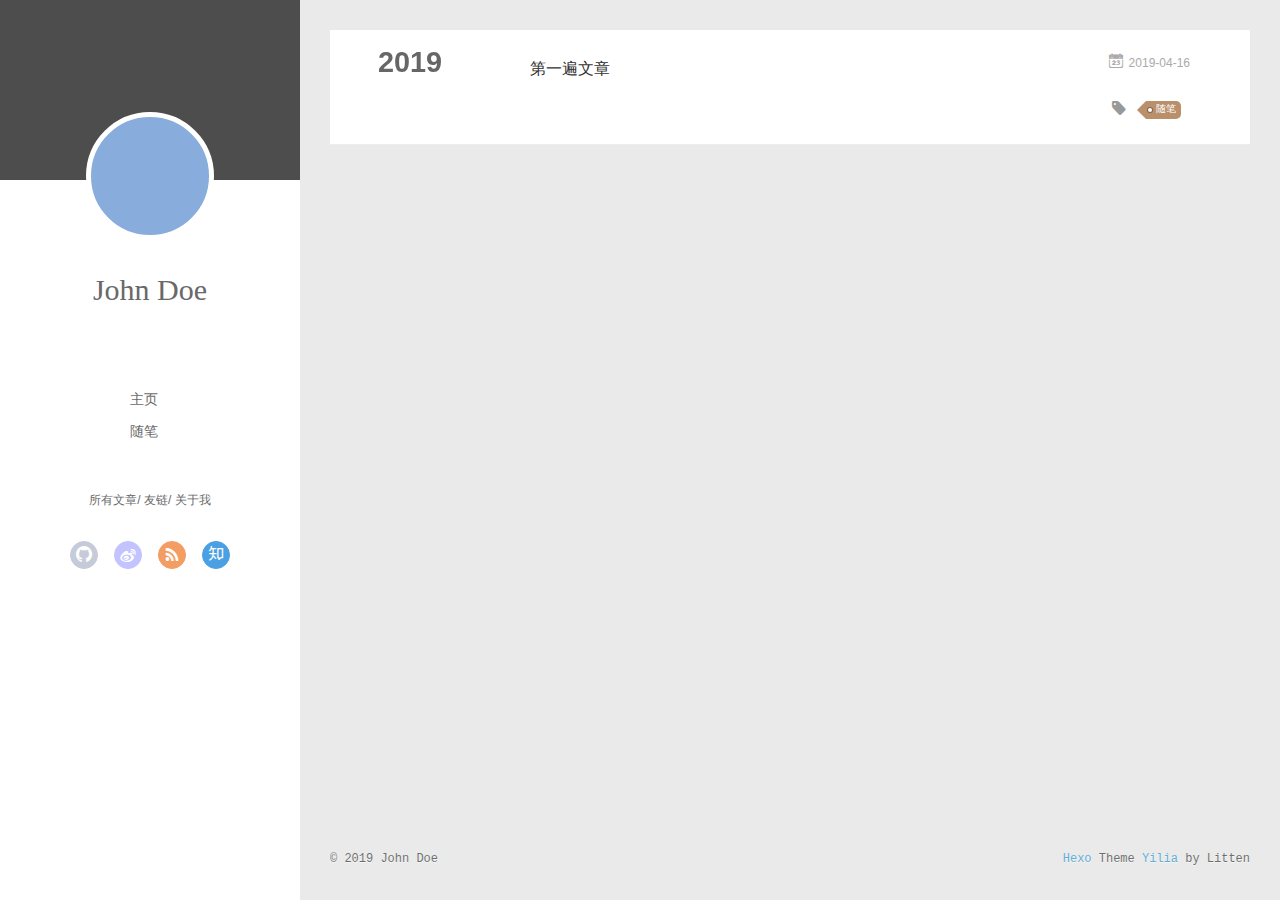
==== archives/index.html @ c3cbdb1a "Site updated: 2019-04-16 20:23:17" ====
<!DOCTYPE html>
<html>
<head><meta name="generator" content="Hexo 3.8.0">
  <meta charset="utf-8">
  
  <meta name="renderer" content="webkit">
  <meta http-equiv="X-UA-Compatible" content="IE=edge">
  <link rel="dns-prefetch" href="http://yoursite.com">
  <title>Archives | Hexo</title>
  <meta name="viewport" content="width=device-width, initial-scale=1, maximum-scale=1">
  <meta property="og:type" content="website">
<meta property="og:title" content="Hexo">
<meta property="og:url" content="http://yoursite.com/archives/index.html">
<meta property="og:site_name" content="Hexo">
<meta property="og:locale" content="default">
<meta name="twitter:card" content="summary">
<meta name="twitter:title" content="Hexo">
  
    <link rel="alternative" href="/atom.xml" title="Hexo" type="application/atom+xml">
  
  
    <link rel="icon" href="/favicon.png">
  
  <link rel="stylesheet" type="text/css" href="/./main.0cf68a.css">
  <style type="text/css">
  
    #container.show {
      background: linear-gradient(200deg,#a0cfe4,#e8c37e);
    }
  </style>
  

  

</head>
</html>
<body>
  <div id="container" q-class="show:isCtnShow">
    <canvas id="anm-canvas" class="anm-canvas"></canvas>
    <div class="left-col" q-class="show:isShow">
      
<div class="overlay" style="background: #4d4d4d"></div>
<div class="intrude-less">
	<header id="header" class="inner">
		<a href="/" class="profilepic">
			<img src class="js-avatar">
		</a>
		<hgroup>
		  <h1 class="header-author"><a href="/">John Doe</a></h1>
		</hgroup>
		

		<nav class="header-menu">
			<ul>
			
				<li><a href="/">主页</a></li>
	        
				<li><a href="/tags/随笔/">随笔</a></li>
	        
			</ul>
		</nav>
		<nav class="header-smart-menu">
    		
    			
    			<a q-on="click: openSlider(e, 'innerArchive')" href="javascript:void(0)">所有文章</a>
    			
            
    			
    			<a q-on="click: openSlider(e, 'friends')" href="javascript:void(0)">友链</a>
    			
            
    			
    			<a q-on="click: openSlider(e, 'aboutme')" href="javascript:void(0)">关于我</a>
    			
            
		</nav>
		<nav class="header-nav">
			<div class="social">
				
					<a class="github" target="_blank" href="#" title="github"><i class="icon-github"></i></a>
		        
					<a class="weibo" target="_blank" href="#" title="weibo"><i class="icon-weibo"></i></a>
		        
					<a class="rss" target="_blank" href="#" title="rss"><i class="icon-rss"></i></a>
		        
					<a class="zhihu" target="_blank" href="#" title="zhihu"><i class="icon-zhihu"></i></a>
		        
			</div>
		</nav>
	</header>		
</div>

    </div>
    <div class="mid-col" q-class="show:isShow,hide:isShow|isFalse">
      
<nav id="mobile-nav">
  	<div class="overlay js-overlay" style="background: #4d4d4d"></div>
	<div class="btnctn js-mobile-btnctn">
  		<div class="slider-trigger list" q-on="click: openSlider(e)"><i class="icon icon-sort"></i></div>
	</div>
	<div class="intrude-less">
		<header id="header" class="inner">
			<div class="profilepic">
				<img src class="js-avatar">
			</div>
			<hgroup>
			  <h1 class="header-author js-header-author">John Doe</h1>
			</hgroup>
			
			
			
				
			
				
			
			
			
			<nav class="header-nav">
				<div class="social">
					
						<a class="github" target="_blank" href="#" title="github"><i class="icon-github"></i></a>
			        
						<a class="weibo" target="_blank" href="#" title="weibo"><i class="icon-weibo"></i></a>
			        
						<a class="rss" target="_blank" href="#" title="rss"><i class="icon-rss"></i></a>
			        
						<a class="zhihu" target="_blank" href="#" title="zhihu"><i class="icon-zhihu"></i></a>
			        
				</div>
			</nav>

			<nav class="header-menu js-header-menu">
				<ul style="width: 50%">
				
				
					<li style="width: 50%"><a href="/">主页</a></li>
		        
					<li style="width: 50%"><a href="/tags/随笔/">随笔</a></li>
		        
				</ul>
			</nav>
		</header>				
	</div>
	<div class="mobile-mask" style="display:none" q-show="isShow"></div>
</nav>

      <div id="wrapper" class="body-wrap">
        <div class="menu-l">
          <div class="canvas-wrap">
            <canvas data-colors="#eaeaea" data-sectionHeight="100" data-contentId="js-content" id="myCanvas1" class="anm-canvas"></canvas>
          </div>
          <div id="js-content" class="content-ll">
            
  
  
    
    
      
      
      <section class="archives-wrap">
        <div class="archive-year-wrap">
          <a href="/archives/2019" class="archive-year">2019</a>
        </div>
        <div class="archives">
    
    <article class="archive-article archive-type-post">
  <div class="archive-article-inner">
    <header class="archive-article-header">
      	<div class="article-meta">
	      	<a href="/2019/04/16/第一遍文章/" class="archive-article-date">
  	<time datetime="2019-04-16T12:22:31.000Z" itemprop="datePublished"><i class="icon-calendar icon"></i>2019-04-16</time>
</a>
        </div>
    	 
  
    <h1 itemprop="name">
      <a class="archive-article-title" href="/2019/04/16/第一遍文章/">第一遍文章</a>
    </h1>
  

        <div class="article-info info-on-right">
          
	<div class="article-tag tagcloud">
		<i class="icon-price-tags icon"></i>
		<ul class="article-tag-list">
			 
        		<li class="article-tag-list-item">
        			<a href="javascript:void(0)" class="js-tag article-tag-list-link color3">随笔</a>
        		</li>
      		
		</ul>
	</div>

          

        </div>
        <div class="clearfix"></div>
    </header>
  </div>
</article>
  
  
    </div></section>
  

    


          </div>
        </div>
      </div>
      <footer id="footer">
  <div class="outer">
    <div id="footer-info">
    	<div class="footer-left">
    		&copy; 2019 John Doe
    	</div>
      	<div class="footer-right">
      		<a href="http://hexo.io/" target="_blank">Hexo</a>  Theme <a href="https://github.com/litten/hexo-theme-yilia" target="_blank">Yilia</a> by Litten
      	</div>
    </div>
  </div>
</footer>
    </div>
    <script>
	var yiliaConfig = {
		mathjax: false,
		isHome: false,
		isPost: false,
		isArchive: true,
		isTag: false,
		isCategory: false,
		open_in_new: false,
		toc_hide_index: true,
		root: "/",
		innerArchive: true,
		showTags: false
	}
</script>

<script>!function(t){function n(e){if(r[e])return r[e].exports;var i=r[e]={exports:{},id:e,loaded:!1};return t[e].call(i.exports,i,i.exports,n),i.loaded=!0,i.exports}var r={};n.m=t,n.c=r,n.p="./",n(0)}([function(t,n,r){r(195),t.exports=r(191)},function(t,n,r){var e=r(3),i=r(52),o=r(27),u=r(28),c=r(53),f="prototype",a=function(t,n,r){var s,l,h,v,p=t&a.F,d=t&a.G,y=t&a.S,g=t&a.P,b=t&a.B,m=d?e:y?e[n]||(e[n]={}):(e[n]||{})[f],x=d?i:i[n]||(i[n]={}),w=x[f]||(x[f]={});d&&(r=n);for(s in r)l=!p&&m&&void 0!==m[s],h=(l?m:r)[s],v=b&&l?c(h,e):g&&"function"==typeof h?c(Function.call,h):h,m&&u(m,s,h,t&a.U),x[s]!=h&&o(x,s,v),g&&w[s]!=h&&(w[s]=h)};e.core=i,a.F=1,a.G=2,a.S=4,a.P=8,a.B=16,a.W=32,a.U=64,a.R=128,t.exports=a},function(t,n,r){var e=r(6);t.exports=function(t){if(!e(t))throw TypeError(t+" is not an object!");return t}},function(t,n){var r=t.exports="undefined"!=typeof window&&window.Math==Math?window:"undefined"!=typeof self&&self.Math==Math?self:Function("return this")();"number"==typeof __g&&(__g=r)},function(t,n){t.exports=function(t){try{return!!t()}catch(t){return!0}}},function(t,n){var r=t.exports="undefined"!=typeof window&&window.Math==Math?window:"undefined"!=typeof self&&self.Math==Math?self:Function("return this")();"number"==typeof __g&&(__g=r)},function(t,n){t.exports=function(t){return"object"==typeof t?null!==t:"function"==typeof t}},function(t,n,r){var e=r(126)("wks"),i=r(76),o=r(3).Symbol,u="function"==typeof o;(t.exports=function(t){return e[t]||(e[t]=u&&o[t]||(u?o:i)("Symbol."+t))}).store=e},function(t,n){var r={}.hasOwnProperty;t.exports=function(t,n){return r.call(t,n)}},function(t,n,r){var e=r(94),i=r(33);t.exports=function(t){return e(i(t))}},function(t,n,r){t.exports=!r(4)(function(){return 7!=Object.defineProperty({},"a",{get:function(){return 7}}).a})},function(t,n,r){var e=r(2),i=r(167),o=r(50),u=Object.defineProperty;n.f=r(10)?Object.defineProperty:function(t,n,r){if(e(t),n=o(n,!0),e(r),i)try{return u(t,n,r)}catch(t){}if("get"in r||"set"in r)throw TypeError("Accessors not supported!");return"value"in r&&(t[n]=r.value),t}},function(t,n,r){t.exports=!r(18)(function(){return 7!=Object.defineProperty({},"a",{get:function(){return 7}}).a})},function(t,n,r){var e=r(14),i=r(22);t.exports=r(12)?function(t,n,r){return e.f(t,n,i(1,r))}:function(t,n,r){return t[n]=r,t}},function(t,n,r){var e=r(20),i=r(58),o=r(42),u=Object.defineProperty;n.f=r(12)?Object.defineProperty:function(t,n,r){if(e(t),n=o(n,!0),e(r),i)try{return u(t,n,r)}catch(t){}if("get"in r||"set"in r)throw TypeError("Accessors not supported!");return"value"in r&&(t[n]=r.value),t}},function(t,n,r){var e=r(40)("wks"),i=r(23),o=r(5).Symbol,u="function"==typeof o;(t.exports=function(t){return e[t]||(e[t]=u&&o[t]||(u?o:i)("Symbol."+t))}).store=e},function(t,n,r){var e=r(67),i=Math.min;t.exports=function(t){return t>0?i(e(t),9007199254740991):0}},function(t,n,r){var e=r(46);t.exports=function(t){return Object(e(t))}},function(t,n){t.exports=function(t){try{return!!t()}catch(t){return!0}}},function(t,n,r){var e=r(63),i=r(34);t.exports=Object.keys||function(t){return e(t,i)}},function(t,n,r){var e=r(21);t.exports=function(t){if(!e(t))throw TypeError(t+" is not an object!");return t}},function(t,n){t.exports=function(t){return"object"==typeof t?null!==t:"function"==typeof t}},function(t,n){t.exports=function(t,n){return{enumerable:!(1&t),configurable:!(2&t),writable:!(4&t),value:n}}},function(t,n){var r=0,e=Math.random();t.exports=function(t){return"Symbol(".concat(void 0===t?"":t,")_",(++r+e).toString(36))}},function(t,n){var r={}.hasOwnProperty;t.exports=function(t,n){return r.call(t,n)}},function(t,n){var r=t.exports={version:"2.4.0"};"number"==typeof __e&&(__e=r)},function(t,n){t.exports=function(t){if("function"!=typeof t)throw TypeError(t+" is not a function!");return t}},function(t,n,r){var e=r(11),i=r(66);t.exports=r(10)?function(t,n,r){return e.f(t,n,i(1,r))}:function(t,n,r){return t[n]=r,t}},function(t,n,r){var e=r(3),i=r(27),o=r(24),u=r(76)("src"),c="toString",f=Function[c],a=(""+f).split(c);r(52).inspectSource=function(t){return f.call(t)},(t.exports=function(t,n,r,c){var f="function"==typeof r;f&&(o(r,"name")||i(r,"name",n)),t[n]!==r&&(f&&(o(r,u)||i(r,u,t[n]?""+t[n]:a.join(String(n)))),t===e?t[n]=r:c?t[n]?t[n]=r:i(t,n,r):(delete t[n],i(t,n,r)))})(Function.prototype,c,function(){return"function"==typeof this&&this[u]||f.call(this)})},function(t,n,r){var e=r(1),i=r(4),o=r(46),u=function(t,n,r,e){var i=String(o(t)),u="<"+n;return""!==r&&(u+=" "+r+'="'+String(e).replace(/"/g,"&quot;")+'"'),u+">"+i+"</"+n+">"};t.exports=function(t,n){var r={};r[t]=n(u),e(e.P+e.F*i(function(){var n=""[t]('"');return n!==n.toLowerCase()||n.split('"').length>3}),"String",r)}},function(t,n,r){var e=r(115),i=r(46);t.exports=function(t){return e(i(t))}},function(t,n,r){var e=r(116),i=r(66),o=r(30),u=r(50),c=r(24),f=r(167),a=Object.getOwnPropertyDescriptor;n.f=r(10)?a:function(t,n){if(t=o(t),n=u(n,!0),f)try{return a(t,n)}catch(t){}if(c(t,n))return i(!e.f.call(t,n),t[n])}},function(t,n,r){var e=r(24),i=r(17),o=r(145)("IE_PROTO"),u=Object.prototype;t.exports=Object.getPrototypeOf||function(t){return t=i(t),e(t,o)?t[o]:"function"==typeof t.constructor&&t instanceof t.constructor?t.constructor.prototype:t instanceof Object?u:null}},function(t,n){t.exports=function(t){if(void 0==t)throw TypeError("Can't call method on  "+t);return t}},function(t,n){t.exports="constructor,hasOwnProperty,isPrototypeOf,propertyIsEnumerable,toLocaleString,toString,valueOf".split(",")},function(t,n){t.exports={}},function(t,n){t.exports=!0},function(t,n){n.f={}.propertyIsEnumerable},function(t,n,r){var e=r(14).f,i=r(8),o=r(15)("toStringTag");t.exports=function(t,n,r){t&&!i(t=r?t:t.prototype,o)&&e(t,o,{configurable:!0,value:n})}},function(t,n,r){var e=r(40)("keys"),i=r(23);t.exports=function(t){return e[t]||(e[t]=i(t))}},function(t,n,r){var e=r(5),i="__core-js_shared__",o=e[i]||(e[i]={});t.exports=function(t){return o[t]||(o[t]={})}},function(t,n){var r=Math.ceil,e=Math.floor;t.exports=function(t){return isNaN(t=+t)?0:(t>0?e:r)(t)}},function(t,n,r){var e=r(21);t.exports=function(t,n){if(!e(t))return t;var r,i;if(n&&"function"==typeof(r=t.toString)&&!e(i=r.call(t)))return i;if("function"==typeof(r=t.valueOf)&&!e(i=r.call(t)))return i;if(!n&&"function"==typeof(r=t.toString)&&!e(i=r.call(t)))return i;throw TypeError("Can't convert object to primitive value")}},function(t,n,r){var e=r(5),i=r(25),o=r(36),u=r(44),c=r(14).f;t.exports=function(t){var n=i.Symbol||(i.Symbol=o?{}:e.Symbol||{});"_"==t.charAt(0)||t in n||c(n,t,{value:u.f(t)})}},function(t,n,r){n.f=r(15)},function(t,n){var r={}.toString;t.exports=function(t){return r.call(t).slice(8,-1)}},function(t,n){t.exports=function(t){if(void 0==t)throw TypeError("Can't call method on  "+t);return t}},function(t,n,r){var e=r(4);t.exports=function(t,n){return!!t&&e(function(){n?t.call(null,function(){},1):t.call(null)})}},function(t,n,r){var e=r(53),i=r(115),o=r(17),u=r(16),c=r(203);t.exports=function(t,n){var r=1==t,f=2==t,a=3==t,s=4==t,l=6==t,h=5==t||l,v=n||c;return function(n,c,p){for(var d,y,g=o(n),b=i(g),m=e(c,p,3),x=u(b.length),w=0,S=r?v(n,x):f?v(n,0):void 0;x>w;w++)if((h||w in b)&&(d=b[w],y=m(d,w,g),t))if(r)S[w]=y;else if(y)switch(t){case 3:return!0;case 5:return d;case 6:return w;case 2:S.push(d)}else if(s)return!1;return l?-1:a||s?s:S}}},function(t,n,r){var e=r(1),i=r(52),o=r(4);t.exports=function(t,n){var r=(i.Object||{})[t]||Object[t],u={};u[t]=n(r),e(e.S+e.F*o(function(){r(1)}),"Object",u)}},function(t,n,r){var e=r(6);t.exports=function(t,n){if(!e(t))return t;var r,i;if(n&&"function"==typeof(r=t.toString)&&!e(i=r.call(t)))return i;if("function"==typeof(r=t.valueOf)&&!e(i=r.call(t)))return i;if(!n&&"function"==typeof(r=t.toString)&&!e(i=r.call(t)))return i;throw TypeError("Can't convert object to primitive value")}},function(t,n,r){var e=r(5),i=r(25),o=r(91),u=r(13),c="prototype",f=function(t,n,r){var a,s,l,h=t&f.F,v=t&f.G,p=t&f.S,d=t&f.P,y=t&f.B,g=t&f.W,b=v?i:i[n]||(i[n]={}),m=b[c],x=v?e:p?e[n]:(e[n]||{})[c];v&&(r=n);for(a in r)(s=!h&&x&&void 0!==x[a])&&a in b||(l=s?x[a]:r[a],b[a]=v&&"function"!=typeof x[a]?r[a]:y&&s?o(l,e):g&&x[a]==l?function(t){var n=function(n,r,e){if(this instanceof t){switch(arguments.length){case 0:return new t;case 1:return new t(n);case 2:return new t(n,r)}return new t(n,r,e)}return t.apply(this,arguments)};return n[c]=t[c],n}(l):d&&"function"==typeof l?o(Function.call,l):l,d&&((b.virtual||(b.virtual={}))[a]=l,t&f.R&&m&&!m[a]&&u(m,a,l)))};f.F=1,f.G=2,f.S=4,f.P=8,f.B=16,f.W=32,f.U=64,f.R=128,t.exports=f},function(t,n){var r=t.exports={version:"2.4.0"};"number"==typeof __e&&(__e=r)},function(t,n,r){var e=r(26);t.exports=function(t,n,r){if(e(t),void 0===n)return t;switch(r){case 1:return function(r){return t.call(n,r)};case 2:return function(r,e){return t.call(n,r,e)};case 3:return function(r,e,i){return t.call(n,r,e,i)}}return function(){return t.apply(n,arguments)}}},function(t,n,r){var e=r(183),i=r(1),o=r(126)("metadata"),u=o.store||(o.store=new(r(186))),c=function(t,n,r){var i=u.get(t);if(!i){if(!r)return;u.set(t,i=new e)}var o=i.get(n);if(!o){if(!r)return;i.set(n,o=new e)}return o},f=function(t,n,r){var e=c(n,r,!1);return void 0!==e&&e.has(t)},a=function(t,n,r){var e=c(n,r,!1);return void 0===e?void 0:e.get(t)},s=function(t,n,r,e){c(r,e,!0).set(t,n)},l=function(t,n){var r=c(t,n,!1),e=[];return r&&r.forEach(function(t,n){e.push(n)}),e},h=function(t){return void 0===t||"symbol"==typeof t?t:String(t)},v=function(t){i(i.S,"Reflect",t)};t.exports={store:u,map:c,has:f,get:a,set:s,keys:l,key:h,exp:v}},function(t,n,r){"use strict";if(r(10)){var e=r(69),i=r(3),o=r(4),u=r(1),c=r(127),f=r(152),a=r(53),s=r(68),l=r(66),h=r(27),v=r(73),p=r(67),d=r(16),y=r(75),g=r(50),b=r(24),m=r(180),x=r(114),w=r(6),S=r(17),_=r(137),O=r(70),E=r(32),P=r(71).f,j=r(154),F=r(76),M=r(7),A=r(48),N=r(117),T=r(146),I=r(155),k=r(80),L=r(123),R=r(74),C=r(130),D=r(160),U=r(11),W=r(31),G=U.f,B=W.f,V=i.RangeError,z=i.TypeError,q=i.Uint8Array,K="ArrayBuffer",J="Shared"+K,Y="BYTES_PER_ELEMENT",H="prototype",$=Array[H],X=f.ArrayBuffer,Q=f.DataView,Z=A(0),tt=A(2),nt=A(3),rt=A(4),et=A(5),it=A(6),ot=N(!0),ut=N(!1),ct=I.values,ft=I.keys,at=I.entries,st=$.lastIndexOf,lt=$.reduce,ht=$.reduceRight,vt=$.join,pt=$.sort,dt=$.slice,yt=$.toString,gt=$.toLocaleString,bt=M("iterator"),mt=M("toStringTag"),xt=F("typed_constructor"),wt=F("def_constructor"),St=c.CONSTR,_t=c.TYPED,Ot=c.VIEW,Et="Wrong length!",Pt=A(1,function(t,n){return Tt(T(t,t[wt]),n)}),jt=o(function(){return 1===new q(new Uint16Array([1]).buffer)[0]}),Ft=!!q&&!!q[H].set&&o(function(){new q(1).set({})}),Mt=function(t,n){if(void 0===t)throw z(Et);var r=+t,e=d(t);if(n&&!m(r,e))throw V(Et);return e},At=function(t,n){var r=p(t);if(r<0||r%n)throw V("Wrong offset!");return r},Nt=function(t){if(w(t)&&_t in t)return t;throw z(t+" is not a typed array!")},Tt=function(t,n){if(!(w(t)&&xt in t))throw z("It is not a typed array constructor!");return new t(n)},It=function(t,n){return kt(T(t,t[wt]),n)},kt=function(t,n){for(var r=0,e=n.length,i=Tt(t,e);e>r;)i[r]=n[r++];return i},Lt=function(t,n,r){G(t,n,{get:function(){return this._d[r]}})},Rt=function(t){var n,r,e,i,o,u,c=S(t),f=arguments.length,s=f>1?arguments[1]:void 0,l=void 0!==s,h=j(c);if(void 0!=h&&!_(h)){for(u=h.call(c),e=[],n=0;!(o=u.next()).done;n++)e.push(o.value);c=e}for(l&&f>2&&(s=a(s,arguments[2],2)),n=0,r=d(c.length),i=Tt(this,r);r>n;n++)i[n]=l?s(c[n],n):c[n];return i},Ct=function(){for(var t=0,n=arguments.length,r=Tt(this,n);n>t;)r[t]=arguments[t++];return r},Dt=!!q&&o(function(){gt.call(new q(1))}),Ut=function(){return gt.apply(Dt?dt.call(Nt(this)):Nt(this),arguments)},Wt={copyWithin:function(t,n){return D.call(Nt(this),t,n,arguments.length>2?arguments[2]:void 0)},every:function(t){return rt(Nt(this),t,arguments.length>1?arguments[1]:void 0)},fill:function(t){return C.apply(Nt(this),arguments)},filter:function(t){return It(this,tt(Nt(this),t,arguments.length>1?arguments[1]:void 0))},find:function(t){return et(Nt(this),t,arguments.length>1?arguments[1]:void 0)},findIndex:function(t){return it(Nt(this),t,arguments.length>1?arguments[1]:void 0)},forEach:function(t){Z(Nt(this),t,arguments.length>1?arguments[1]:void 0)},indexOf:function(t){return ut(Nt(this),t,arguments.length>1?arguments[1]:void 0)},includes:function(t){return ot(Nt(this),t,arguments.length>1?arguments[1]:void 0)},join:function(t){return vt.apply(Nt(this),arguments)},lastIndexOf:function(t){return st.apply(Nt(this),arguments)},map:function(t){return Pt(Nt(this),t,arguments.length>1?arguments[1]:void 0)},reduce:function(t){return lt.apply(Nt(this),arguments)},reduceRight:function(t){return ht.apply(Nt(this),arguments)},reverse:function(){for(var t,n=this,r=Nt(n).length,e=Math.floor(r/2),i=0;i<e;)t=n[i],n[i++]=n[--r],n[r]=t;return n},some:function(t){return nt(Nt(this),t,arguments.length>1?arguments[1]:void 0)},sort:function(t){return pt.call(Nt(this),t)},subarray:function(t,n){var r=Nt(this),e=r.length,i=y(t,e);return new(T(r,r[wt]))(r.buffer,r.byteOffset+i*r.BYTES_PER_ELEMENT,d((void 0===n?e:y(n,e))-i))}},Gt=function(t,n){return It(this,dt.call(Nt(this),t,n))},Bt=function(t){Nt(this);var n=At(arguments[1],1),r=this.length,e=S(t),i=d(e.length),o=0;if(i+n>r)throw V(Et);for(;o<i;)this[n+o]=e[o++]},Vt={entries:function(){return at.call(Nt(this))},keys:function(){return ft.call(Nt(this))},values:function(){return ct.call(Nt(this))}},zt=function(t,n){return w(t)&&t[_t]&&"symbol"!=typeof n&&n in t&&String(+n)==String(n)},qt=function(t,n){return zt(t,n=g(n,!0))?l(2,t[n]):B(t,n)},Kt=function(t,n,r){return!(zt(t,n=g(n,!0))&&w(r)&&b(r,"value"))||b(r,"get")||b(r,"set")||r.configurable||b(r,"writable")&&!r.writable||b(r,"enumerable")&&!r.enumerable?G(t,n,r):(t[n]=r.value,t)};St||(W.f=qt,U.f=Kt),u(u.S+u.F*!St,"Object",{getOwnPropertyDescriptor:qt,defineProperty:Kt}),o(function(){yt.call({})})&&(yt=gt=function(){return vt.call(this)});var Jt=v({},Wt);v(Jt,Vt),h(Jt,bt,Vt.values),v(Jt,{slice:Gt,set:Bt,constructor:function(){},toString:yt,toLocaleString:Ut}),Lt(Jt,"buffer","b"),Lt(Jt,"byteOffset","o"),Lt(Jt,"byteLength","l"),Lt(Jt,"length","e"),G(Jt,mt,{get:function(){return this[_t]}}),t.exports=function(t,n,r,f){f=!!f;var a=t+(f?"Clamped":"")+"Array",l="Uint8Array"!=a,v="get"+t,p="set"+t,y=i[a],g=y||{},b=y&&E(y),m=!y||!c.ABV,S={},_=y&&y[H],j=function(t,r){var e=t._d;return e.v[v](r*n+e.o,jt)},F=function(t,r,e){var i=t._d;f&&(e=(e=Math.round(e))<0?0:e>255?255:255&e),i.v[p](r*n+i.o,e,jt)},M=function(t,n){G(t,n,{get:function(){return j(this,n)},set:function(t){return F(this,n,t)},enumerable:!0})};m?(y=r(function(t,r,e,i){s(t,y,a,"_d");var o,u,c,f,l=0,v=0;if(w(r)){if(!(r instanceof X||(f=x(r))==K||f==J))return _t in r?kt(y,r):Rt.call(y,r);o=r,v=At(e,n);var p=r.byteLength;if(void 0===i){if(p%n)throw V(Et);if((u=p-v)<0)throw V(Et)}else if((u=d(i)*n)+v>p)throw V(Et);c=u/n}else c=Mt(r,!0),u=c*n,o=new X(u);for(h(t,"_d",{b:o,o:v,l:u,e:c,v:new Q(o)});l<c;)M(t,l++)}),_=y[H]=O(Jt),h(_,"constructor",y)):L(function(t){new y(null),new y(t)},!0)||(y=r(function(t,r,e,i){s(t,y,a);var o;return w(r)?r instanceof X||(o=x(r))==K||o==J?void 0!==i?new g(r,At(e,n),i):void 0!==e?new g(r,At(e,n)):new g(r):_t in r?kt(y,r):Rt.call(y,r):new g(Mt(r,l))}),Z(b!==Function.prototype?P(g).concat(P(b)):P(g),function(t){t in y||h(y,t,g[t])}),y[H]=_,e||(_.constructor=y));var A=_[bt],N=!!A&&("values"==A.name||void 0==A.name),T=Vt.values;h(y,xt,!0),h(_,_t,a),h(_,Ot,!0),h(_,wt,y),(f?new y(1)[mt]==a:mt in _)||G(_,mt,{get:function(){return a}}),S[a]=y,u(u.G+u.W+u.F*(y!=g),S),u(u.S,a,{BYTES_PER_ELEMENT:n,from:Rt,of:Ct}),Y in _||h(_,Y,n),u(u.P,a,Wt),R(a),u(u.P+u.F*Ft,a,{set:Bt}),u(u.P+u.F*!N,a,Vt),u(u.P+u.F*(_.toString!=yt),a,{toString:yt}),u(u.P+u.F*o(function(){new y(1).slice()}),a,{slice:Gt}),u(u.P+u.F*(o(function(){return[1,2].toLocaleString()!=new y([1,2]).toLocaleString()})||!o(function(){_.toLocaleString.call([1,2])})),a,{toLocaleString:Ut}),k[a]=N?A:T,e||N||h(_,bt,T)}}else t.exports=function(){}},function(t,n){var r={}.toString;t.exports=function(t){return r.call(t).slice(8,-1)}},function(t,n,r){var e=r(21),i=r(5).document,o=e(i)&&e(i.createElement);t.exports=function(t){return o?i.createElement(t):{}}},function(t,n,r){t.exports=!r(12)&&!r(18)(function(){return 7!=Object.defineProperty(r(57)("div"),"a",{get:function(){return 7}}).a})},function(t,n,r){"use strict";var e=r(36),i=r(51),o=r(64),u=r(13),c=r(8),f=r(35),a=r(96),s=r(38),l=r(103),h=r(15)("iterator"),v=!([].keys&&"next"in[].keys()),p="keys",d="values",y=function(){return this};t.exports=function(t,n,r,g,b,m,x){a(r,n,g);var w,S,_,O=function(t){if(!v&&t in F)return F[t];switch(t){case p:case d:return function(){return new r(this,t)}}return function(){return new r(this,t)}},E=n+" Iterator",P=b==d,j=!1,F=t.prototype,M=F[h]||F["@@iterator"]||b&&F[b],A=M||O(b),N=b?P?O("entries"):A:void 0,T="Array"==n?F.entries||M:M;if(T&&(_=l(T.call(new t)))!==Object.prototype&&(s(_,E,!0),e||c(_,h)||u(_,h,y)),P&&M&&M.name!==d&&(j=!0,A=function(){return M.call(this)}),e&&!x||!v&&!j&&F[h]||u(F,h,A),f[n]=A,f[E]=y,b)if(w={values:P?A:O(d),keys:m?A:O(p),entries:N},x)for(S in w)S in F||o(F,S,w[S]);else i(i.P+i.F*(v||j),n,w);return w}},function(t,n,r){var e=r(20),i=r(100),o=r(34),u=r(39)("IE_PROTO"),c=function(){},f="prototype",a=function(){var t,n=r(57)("iframe"),e=o.length;for(n.style.display="none",r(93).appendChild(n),n.src="javascript:",t=n.contentWindow.document,t.open(),t.write("<script>document.F=Object<\/script>"),t.close(),a=t.F;e--;)delete a[f][o[e]];return a()};t.exports=Object.create||function(t,n){var r;return null!==t?(c[f]=e(t),r=new c,c[f]=null,r[u]=t):r=a(),void 0===n?r:i(r,n)}},function(t,n,r){var e=r(63),i=r(34).concat("length","prototype");n.f=Object.getOwnPropertyNames||function(t){return e(t,i)}},function(t,n){n.f=Object.getOwnPropertySymbols},function(t,n,r){var e=r(8),i=r(9),o=r(90)(!1),u=r(39)("IE_PROTO");t.exports=function(t,n){var r,c=i(t),f=0,a=[];for(r in c)r!=u&&e(c,r)&&a.push(r);for(;n.length>f;)e(c,r=n[f++])&&(~o(a,r)||a.push(r));return a}},function(t,n,r){t.exports=r(13)},function(t,n,r){var e=r(76)("meta"),i=r(6),o=r(24),u=r(11).f,c=0,f=Object.isExtensible||function(){return!0},a=!r(4)(function(){return f(Object.preventExtensions({}))}),s=function(t){u(t,e,{value:{i:"O"+ ++c,w:{}}})},l=function(t,n){if(!i(t))return"symbol"==typeof t?t:("string"==typeof t?"S":"P")+t;if(!o(t,e)){if(!f(t))return"F";if(!n)return"E";s(t)}return t[e].i},h=function(t,n){if(!o(t,e)){if(!f(t))return!0;if(!n)return!1;s(t)}return t[e].w},v=function(t){return a&&p.NEED&&f(t)&&!o(t,e)&&s(t),t},p=t.exports={KEY:e,NEED:!1,fastKey:l,getWeak:h,onFreeze:v}},function(t,n){t.exports=function(t,n){return{enumerable:!(1&t),configurable:!(2&t),writable:!(4&t),value:n}}},function(t,n){var r=Math.ceil,e=Math.floor;t.exports=function(t){return isNaN(t=+t)?0:(t>0?e:r)(t)}},function(t,n){t.exports=function(t,n,r,e){if(!(t instanceof n)||void 0!==e&&e in t)throw TypeError(r+": incorrect invocation!");return t}},function(t,n){t.exports=!1},function(t,n,r){var e=r(2),i=r(173),o=r(133),u=r(145)("IE_PROTO"),c=function(){},f="prototype",a=function(){var t,n=r(132)("iframe"),e=o.length;for(n.style.display="none",r(135).appendChild(n),n.src="javascript:",t=n.contentWindow.document,t.open(),t.write("<script>document.F=Object<\/script>"),t.close(),a=t.F;e--;)delete a[f][o[e]];return a()};t.exports=Object.create||function(t,n){var r;return null!==t?(c[f]=e(t),r=new c,c[f]=null,r[u]=t):r=a(),void 0===n?r:i(r,n)}},function(t,n,r){var e=r(175),i=r(133).concat("length","prototype");n.f=Object.getOwnPropertyNames||function(t){return e(t,i)}},function(t,n,r){var e=r(175),i=r(133);t.exports=Object.keys||function(t){return e(t,i)}},function(t,n,r){var e=r(28);t.exports=function(t,n,r){for(var i in n)e(t,i,n[i],r);return t}},function(t,n,r){"use strict";var e=r(3),i=r(11),o=r(10),u=r(7)("species");t.exports=function(t){var n=e[t];o&&n&&!n[u]&&i.f(n,u,{configurable:!0,get:function(){return this}})}},function(t,n,r){var e=r(67),i=Math.max,o=Math.min;t.exports=function(t,n){return t=e(t),t<0?i(t+n,0):o(t,n)}},function(t,n){var r=0,e=Math.random();t.exports=function(t){return"Symbol(".concat(void 0===t?"":t,")_",(++r+e).toString(36))}},function(t,n,r){var e=r(33);t.exports=function(t){return Object(e(t))}},function(t,n,r){var e=r(7)("unscopables"),i=Array.prototype;void 0==i[e]&&r(27)(i,e,{}),t.exports=function(t){i[e][t]=!0}},function(t,n,r){var e=r(53),i=r(169),o=r(137),u=r(2),c=r(16),f=r(154),a={},s={},n=t.exports=function(t,n,r,l,h){var v,p,d,y,g=h?function(){return t}:f(t),b=e(r,l,n?2:1),m=0;if("function"!=typeof g)throw TypeError(t+" is not iterable!");if(o(g)){for(v=c(t.length);v>m;m++)if((y=n?b(u(p=t[m])[0],p[1]):b(t[m]))===a||y===s)return y}else for(d=g.call(t);!(p=d.next()).done;)if((y=i(d,b,p.value,n))===a||y===s)return y};n.BREAK=a,n.RETURN=s},function(t,n){t.exports={}},function(t,n,r){var e=r(11).f,i=r(24),o=r(7)("toStringTag");t.exports=function(t,n,r){t&&!i(t=r?t:t.prototype,o)&&e(t,o,{configurable:!0,value:n})}},function(t,n,r){var e=r(1),i=r(46),o=r(4),u=r(150),c="["+u+"]",f="​",a=RegExp("^"+c+c+"*"),s=RegExp(c+c+"*$"),l=function(t,n,r){var i={},c=o(function(){return!!u[t]()||f[t]()!=f}),a=i[t]=c?n(h):u[t];r&&(i[r]=a),e(e.P+e.F*c,"String",i)},h=l.trim=function(t,n){return t=String(i(t)),1&n&&(t=t.replace(a,"")),2&n&&(t=t.replace(s,"")),t};t.exports=l},function(t,n,r){t.exports={default:r(86),__esModule:!0}},function(t,n,r){t.exports={default:r(87),__esModule:!0}},function(t,n,r){"use strict";function e(t){return t&&t.__esModule?t:{default:t}}n.__esModule=!0;var i=r(84),o=e(i),u=r(83),c=e(u),f="function"==typeof c.default&&"symbol"==typeof o.default?function(t){return typeof t}:function(t){return t&&"function"==typeof c.default&&t.constructor===c.default&&t!==c.default.prototype?"symbol":typeof t};n.default="function"==typeof c.default&&"symbol"===f(o.default)?function(t){return void 0===t?"undefined":f(t)}:function(t){return t&&"function"==typeof c.default&&t.constructor===c.default&&t!==c.default.prototype?"symbol":void 0===t?"undefined":f(t)}},function(t,n,r){r(110),r(108),r(111),r(112),t.exports=r(25).Symbol},function(t,n,r){r(109),r(113),t.exports=r(44).f("iterator")},function(t,n){t.exports=function(t){if("function"!=typeof t)throw TypeError(t+" is not a function!");return t}},function(t,n){t.exports=function(){}},function(t,n,r){var e=r(9),i=r(106),o=r(105);t.exports=function(t){return function(n,r,u){var c,f=e(n),a=i(f.length),s=o(u,a);if(t&&r!=r){for(;a>s;)if((c=f[s++])!=c)return!0}else for(;a>s;s++)if((t||s in f)&&f[s]===r)return t||s||0;return!t&&-1}}},function(t,n,r){var e=r(88);t.exports=function(t,n,r){if(e(t),void 0===n)return t;switch(r){case 1:return function(r){return t.call(n,r)};case 2:return function(r,e){return t.call(n,r,e)};case 3:return function(r,e,i){return t.call(n,r,e,i)}}return function(){return t.apply(n,arguments)}}},function(t,n,r){var e=r(19),i=r(62),o=r(37);t.exports=function(t){var n=e(t),r=i.f;if(r)for(var u,c=r(t),f=o.f,a=0;c.length>a;)f.call(t,u=c[a++])&&n.push(u);return n}},function(t,n,r){t.exports=r(5).document&&document.documentElement},function(t,n,r){var e=r(56);t.exports=Object("z").propertyIsEnumerable(0)?Object:function(t){return"String"==e(t)?t.split(""):Object(t)}},function(t,n,r){var e=r(56);t.exports=Array.isArray||function(t){return"Array"==e(t)}},function(t,n,r){"use strict";var e=r(60),i=r(22),o=r(38),u={};r(13)(u,r(15)("iterator"),function(){return this}),t.exports=function(t,n,r){t.prototype=e(u,{next:i(1,r)}),o(t,n+" Iterator")}},function(t,n){t.exports=function(t,n){return{value:n,done:!!t}}},function(t,n,r){var e=r(19),i=r(9);t.exports=function(t,n){for(var r,o=i(t),u=e(o),c=u.length,f=0;c>f;)if(o[r=u[f++]]===n)return r}},function(t,n,r){var e=r(23)("meta"),i=r(21),o=r(8),u=r(14).f,c=0,f=Object.isExtensible||function(){return!0},a=!r(18)(function(){return f(Object.preventExtensions({}))}),s=function(t){u(t,e,{value:{i:"O"+ ++c,w:{}}})},l=function(t,n){if(!i(t))return"symbol"==typeof t?t:("string"==typeof t?"S":"P")+t;if(!o(t,e)){if(!f(t))return"F";if(!n)return"E";s(t)}return t[e].i},h=function(t,n){if(!o(t,e)){if(!f(t))return!0;if(!n)return!1;s(t)}return t[e].w},v=function(t){return a&&p.NEED&&f(t)&&!o(t,e)&&s(t),t},p=t.exports={KEY:e,NEED:!1,fastKey:l,getWeak:h,onFreeze:v}},function(t,n,r){var e=r(14),i=r(20),o=r(19);t.exports=r(12)?Object.defineProperties:function(t,n){i(t);for(var r,u=o(n),c=u.length,f=0;c>f;)e.f(t,r=u[f++],n[r]);return t}},function(t,n,r){var e=r(37),i=r(22),o=r(9),u=r(42),c=r(8),f=r(58),a=Object.getOwnPropertyDescriptor;n.f=r(12)?a:function(t,n){if(t=o(t),n=u(n,!0),f)try{return a(t,n)}catch(t){}if(c(t,n))return i(!e.f.call(t,n),t[n])}},function(t,n,r){var e=r(9),i=r(61).f,o={}.toString,u="object"==typeof window&&window&&Object.getOwnPropertyNames?Object.getOwnPropertyNames(window):[],c=function(t){try{return i(t)}catch(t){return u.slice()}};t.exports.f=function(t){return u&&"[object Window]"==o.call(t)?c(t):i(e(t))}},function(t,n,r){var e=r(8),i=r(77),o=r(39)("IE_PROTO"),u=Object.prototype;t.exports=Object.getPrototypeOf||function(t){return t=i(t),e(t,o)?t[o]:"function"==typeof t.constructor&&t instanceof t.constructor?t.constructor.prototype:t instanceof Object?u:null}},function(t,n,r){var e=r(41),i=r(33);t.exports=function(t){return function(n,r){var o,u,c=String(i(n)),f=e(r),a=c.length;return f<0||f>=a?t?"":void 0:(o=c.charCodeAt(f),o<55296||o>56319||f+1===a||(u=c.charCodeAt(f+1))<56320||u>57343?t?c.charAt(f):o:t?c.slice(f,f+2):u-56320+(o-55296<<10)+65536)}}},function(t,n,r){var e=r(41),i=Math.max,o=Math.min;t.exports=function(t,n){return t=e(t),t<0?i(t+n,0):o(t,n)}},function(t,n,r){var e=r(41),i=Math.min;t.exports=function(t){return t>0?i(e(t),9007199254740991):0}},function(t,n,r){"use strict";var e=r(89),i=r(97),o=r(35),u=r(9);t.exports=r(59)(Array,"Array",function(t,n){this._t=u(t),this._i=0,this._k=n},function(){var t=this._t,n=this._k,r=this._i++;return!t||r>=t.length?(this._t=void 0,i(1)):"keys"==n?i(0,r):"values"==n?i(0,t[r]):i(0,[r,t[r]])},"values"),o.Arguments=o.Array,e("keys"),e("values"),e("entries")},function(t,n){},function(t,n,r){"use strict";var e=r(104)(!0);r(59)(String,"String",function(t){this._t=String(t),this._i=0},function(){var t,n=this._t,r=this._i;return r>=n.length?{value:void 0,done:!0}:(t=e(n,r),this._i+=t.length,{value:t,done:!1})})},function(t,n,r){"use strict";var e=r(5),i=r(8),o=r(12),u=r(51),c=r(64),f=r(99).KEY,a=r(18),s=r(40),l=r(38),h=r(23),v=r(15),p=r(44),d=r(43),y=r(98),g=r(92),b=r(95),m=r(20),x=r(9),w=r(42),S=r(22),_=r(60),O=r(102),E=r(101),P=r(14),j=r(19),F=E.f,M=P.f,A=O.f,N=e.Symbol,T=e.JSON,I=T&&T.stringify,k="prototype",L=v("_hidden"),R=v("toPrimitive"),C={}.propertyIsEnumerable,D=s("symbol-registry"),U=s("symbols"),W=s("op-symbols"),G=Object[k],B="function"==typeof N,V=e.QObject,z=!V||!V[k]||!V[k].findChild,q=o&&a(function(){return 7!=_(M({},"a",{get:function(){return M(this,"a",{value:7}).a}})).a})?function(t,n,r){var e=F(G,n);e&&delete G[n],M(t,n,r),e&&t!==G&&M(G,n,e)}:M,K=function(t){var n=U[t]=_(N[k]);return n._k=t,n},J=B&&"symbol"==typeof N.iterator?function(t){return"symbol"==typeof t}:function(t){return t instanceof N},Y=function(t,n,r){return t===G&&Y(W,n,r),m(t),n=w(n,!0),m(r),i(U,n)?(r.enumerable?(i(t,L)&&t[L][n]&&(t[L][n]=!1),r=_(r,{enumerable:S(0,!1)})):(i(t,L)||M(t,L,S(1,{})),t[L][n]=!0),q(t,n,r)):M(t,n,r)},H=function(t,n){m(t);for(var r,e=g(n=x(n)),i=0,o=e.length;o>i;)Y(t,r=e[i++],n[r]);return t},$=function(t,n){return void 0===n?_(t):H(_(t),n)},X=function(t){var n=C.call(this,t=w(t,!0));return!(this===G&&i(U,t)&&!i(W,t))&&(!(n||!i(this,t)||!i(U,t)||i(this,L)&&this[L][t])||n)},Q=function(t,n){if(t=x(t),n=w(n,!0),t!==G||!i(U,n)||i(W,n)){var r=F(t,n);return!r||!i(U,n)||i(t,L)&&t[L][n]||(r.enumerable=!0),r}},Z=function(t){for(var n,r=A(x(t)),e=[],o=0;r.length>o;)i(U,n=r[o++])||n==L||n==f||e.push(n);return e},tt=function(t){for(var n,r=t===G,e=A(r?W:x(t)),o=[],u=0;e.length>u;)!i(U,n=e[u++])||r&&!i(G,n)||o.push(U[n]);return o};B||(N=function(){if(this instanceof N)throw TypeError("Symbol is not a constructor!");var t=h(arguments.length>0?arguments[0]:void 0),n=function(r){this===G&&n.call(W,r),i(this,L)&&i(this[L],t)&&(this[L][t]=!1),q(this,t,S(1,r))};return o&&z&&q(G,t,{configurable:!0,set:n}),K(t)},c(N[k],"toString",function(){return this._k}),E.f=Q,P.f=Y,r(61).f=O.f=Z,r(37).f=X,r(62).f=tt,o&&!r(36)&&c(G,"propertyIsEnumerable",X,!0),p.f=function(t){return K(v(t))}),u(u.G+u.W+u.F*!B,{Symbol:N});for(var nt="hasInstance,isConcatSpreadable,iterator,match,replace,search,species,split,toPrimitive,toStringTag,unscopables".split(","),rt=0;nt.length>rt;)v(nt[rt++]);for(var nt=j(v.store),rt=0;nt.length>rt;)d(nt[rt++]);u(u.S+u.F*!B,"Symbol",{for:function(t){return i(D,t+="")?D[t]:D[t]=N(t)},keyFor:function(t){if(J(t))return y(D,t);throw TypeError(t+" is not a symbol!")},useSetter:function(){z=!0},useSimple:function(){z=!1}}),u(u.S+u.F*!B,"Object",{create:$,defineProperty:Y,defineProperties:H,getOwnPropertyDescriptor:Q,getOwnPropertyNames:Z,getOwnPropertySymbols:tt}),T&&u(u.S+u.F*(!B||a(function(){var t=N();return"[null]"!=I([t])||"{}"!=I({a:t})||"{}"!=I(Object(t))})),"JSON",{stringify:function(t){if(void 0!==t&&!J(t)){for(var n,r,e=[t],i=1;arguments.length>i;)e.push(arguments[i++]);return n=e[1],"function"==typeof n&&(r=n),!r&&b(n)||(n=function(t,n){if(r&&(n=r.call(this,t,n)),!J(n))return n}),e[1]=n,I.apply(T,e)}}}),N[k][R]||r(13)(N[k],R,N[k].valueOf),l(N,"Symbol"),l(Math,"Math",!0),l(e.JSON,"JSON",!0)},function(t,n,r){r(43)("asyncIterator")},function(t,n,r){r(43)("observable")},function(t,n,r){r(107);for(var e=r(5),i=r(13),o=r(35),u=r(15)("toStringTag"),c=["NodeList","DOMTokenList","MediaList","StyleSheetList","CSSRuleList"],f=0;f<5;f++){var a=c[f],s=e[a],l=s&&s.prototype;l&&!l[u]&&i(l,u,a),o[a]=o.Array}},function(t,n,r){var e=r(45),i=r(7)("toStringTag"),o="Arguments"==e(function(){return arguments}()),u=function(t,n){try{return t[n]}catch(t){}};t.exports=function(t){var n,r,c;return void 0===t?"Undefined":null===t?"Null":"string"==typeof(r=u(n=Object(t),i))?r:o?e(n):"Object"==(c=e(n))&&"function"==typeof n.callee?"Arguments":c}},function(t,n,r){var e=r(45);t.exports=Object("z").propertyIsEnumerable(0)?Object:function(t){return"String"==e(t)?t.split(""):Object(t)}},function(t,n){n.f={}.propertyIsEnumerable},function(t,n,r){var e=r(30),i=r(16),o=r(75);t.exports=function(t){return function(n,r,u){var c,f=e(n),a=i(f.length),s=o(u,a);if(t&&r!=r){for(;a>s;)if((c=f[s++])!=c)return!0}else for(;a>s;s++)if((t||s in f)&&f[s]===r)return t||s||0;return!t&&-1}}},function(t,n,r){"use strict";var e=r(3),i=r(1),o=r(28),u=r(73),c=r(65),f=r(79),a=r(68),s=r(6),l=r(4),h=r(123),v=r(81),p=r(136);t.exports=function(t,n,r,d,y,g){var b=e[t],m=b,x=y?"set":"add",w=m&&m.prototype,S={},_=function(t){var n=w[t];o(w,t,"delete"==t?function(t){return!(g&&!s(t))&&n.call(this,0===t?0:t)}:"has"==t?function(t){return!(g&&!s(t))&&n.call(this,0===t?0:t)}:"get"==t?function(t){return g&&!s(t)?void 0:n.call(this,0===t?0:t)}:"add"==t?function(t){return n.call(this,0===t?0:t),this}:function(t,r){return n.call(this,0===t?0:t,r),this})};if("function"==typeof m&&(g||w.forEach&&!l(function(){(new m).entries().next()}))){var O=new m,E=O[x](g?{}:-0,1)!=O,P=l(function(){O.has(1)}),j=h(function(t){new m(t)}),F=!g&&l(function(){for(var t=new m,n=5;n--;)t[x](n,n);return!t.has(-0)});j||(m=n(function(n,r){a(n,m,t);var e=p(new b,n,m);return void 0!=r&&f(r,y,e[x],e),e}),m.prototype=w,w.constructor=m),(P||F)&&(_("delete"),_("has"),y&&_("get")),(F||E)&&_(x),g&&w.clear&&delete w.clear}else m=d.getConstructor(n,t,y,x),u(m.prototype,r),c.NEED=!0;return v(m,t),S[t]=m,i(i.G+i.W+i.F*(m!=b),S),g||d.setStrong(m,t,y),m}},function(t,n,r){"use strict";var e=r(27),i=r(28),o=r(4),u=r(46),c=r(7);t.exports=function(t,n,r){var f=c(t),a=r(u,f,""[t]),s=a[0],l=a[1];o(function(){var n={};return n[f]=function(){return 7},7!=""[t](n)})&&(i(String.prototype,t,s),e(RegExp.prototype,f,2==n?function(t,n){return l.call(t,this,n)}:function(t){return l.call(t,this)}))}
},function(t,n,r){"use strict";var e=r(2);t.exports=function(){var t=e(this),n="";return t.global&&(n+="g"),t.ignoreCase&&(n+="i"),t.multiline&&(n+="m"),t.unicode&&(n+="u"),t.sticky&&(n+="y"),n}},function(t,n){t.exports=function(t,n,r){var e=void 0===r;switch(n.length){case 0:return e?t():t.call(r);case 1:return e?t(n[0]):t.call(r,n[0]);case 2:return e?t(n[0],n[1]):t.call(r,n[0],n[1]);case 3:return e?t(n[0],n[1],n[2]):t.call(r,n[0],n[1],n[2]);case 4:return e?t(n[0],n[1],n[2],n[3]):t.call(r,n[0],n[1],n[2],n[3])}return t.apply(r,n)}},function(t,n,r){var e=r(6),i=r(45),o=r(7)("match");t.exports=function(t){var n;return e(t)&&(void 0!==(n=t[o])?!!n:"RegExp"==i(t))}},function(t,n,r){var e=r(7)("iterator"),i=!1;try{var o=[7][e]();o.return=function(){i=!0},Array.from(o,function(){throw 2})}catch(t){}t.exports=function(t,n){if(!n&&!i)return!1;var r=!1;try{var o=[7],u=o[e]();u.next=function(){return{done:r=!0}},o[e]=function(){return u},t(o)}catch(t){}return r}},function(t,n,r){t.exports=r(69)||!r(4)(function(){var t=Math.random();__defineSetter__.call(null,t,function(){}),delete r(3)[t]})},function(t,n){n.f=Object.getOwnPropertySymbols},function(t,n,r){var e=r(3),i="__core-js_shared__",o=e[i]||(e[i]={});t.exports=function(t){return o[t]||(o[t]={})}},function(t,n,r){for(var e,i=r(3),o=r(27),u=r(76),c=u("typed_array"),f=u("view"),a=!(!i.ArrayBuffer||!i.DataView),s=a,l=0,h="Int8Array,Uint8Array,Uint8ClampedArray,Int16Array,Uint16Array,Int32Array,Uint32Array,Float32Array,Float64Array".split(",");l<9;)(e=i[h[l++]])?(o(e.prototype,c,!0),o(e.prototype,f,!0)):s=!1;t.exports={ABV:a,CONSTR:s,TYPED:c,VIEW:f}},function(t,n){"use strict";var r={versions:function(){var t=window.navigator.userAgent;return{trident:t.indexOf("Trident")>-1,presto:t.indexOf("Presto")>-1,webKit:t.indexOf("AppleWebKit")>-1,gecko:t.indexOf("Gecko")>-1&&-1==t.indexOf("KHTML"),mobile:!!t.match(/AppleWebKit.*Mobile.*/),ios:!!t.match(/\(i[^;]+;( U;)? CPU.+Mac OS X/),android:t.indexOf("Android")>-1||t.indexOf("Linux")>-1,iPhone:t.indexOf("iPhone")>-1||t.indexOf("Mac")>-1,iPad:t.indexOf("iPad")>-1,webApp:-1==t.indexOf("Safari"),weixin:-1==t.indexOf("MicroMessenger")}}()};t.exports=r},function(t,n,r){"use strict";var e=r(85),i=function(t){return t&&t.__esModule?t:{default:t}}(e),o=function(){function t(t,n,e){return n||e?String.fromCharCode(n||e):r[t]||t}function n(t){return e[t]}var r={"&quot;":'"',"&lt;":"<","&gt;":">","&amp;":"&","&nbsp;":" "},e={};for(var u in r)e[r[u]]=u;return r["&apos;"]="'",e["'"]="&#39;",{encode:function(t){return t?(""+t).replace(/['<> "&]/g,n).replace(/\r?\n/g,"<br/>").replace(/\s/g,"&nbsp;"):""},decode:function(n){return n?(""+n).replace(/<br\s*\/?>/gi,"\n").replace(/&quot;|&lt;|&gt;|&amp;|&nbsp;|&apos;|&#(\d+);|&#(\d+)/g,t).replace(/\u00a0/g," "):""},encodeBase16:function(t){if(!t)return t;t+="";for(var n=[],r=0,e=t.length;e>r;r++)n.push(t.charCodeAt(r).toString(16).toUpperCase());return n.join("")},encodeBase16forJSON:function(t){if(!t)return t;t=t.replace(/[\u4E00-\u9FBF]/gi,function(t){return escape(t).replace("%u","\\u")});for(var n=[],r=0,e=t.length;e>r;r++)n.push(t.charCodeAt(r).toString(16).toUpperCase());return n.join("")},decodeBase16:function(t){if(!t)return t;t+="";for(var n=[],r=0,e=t.length;e>r;r+=2)n.push(String.fromCharCode("0x"+t.slice(r,r+2)));return n.join("")},encodeObject:function(t){if(t instanceof Array)for(var n=0,r=t.length;r>n;n++)t[n]=o.encodeObject(t[n]);else if("object"==(void 0===t?"undefined":(0,i.default)(t)))for(var e in t)t[e]=o.encodeObject(t[e]);else if("string"==typeof t)return o.encode(t);return t},loadScript:function(t){var n=document.createElement("script");document.getElementsByTagName("body")[0].appendChild(n),n.setAttribute("src",t)},addLoadEvent:function(t){var n=window.onload;"function"!=typeof window.onload?window.onload=t:window.onload=function(){n(),t()}}}}();t.exports=o},function(t,n,r){"use strict";var e=r(17),i=r(75),o=r(16);t.exports=function(t){for(var n=e(this),r=o(n.length),u=arguments.length,c=i(u>1?arguments[1]:void 0,r),f=u>2?arguments[2]:void 0,a=void 0===f?r:i(f,r);a>c;)n[c++]=t;return n}},function(t,n,r){"use strict";var e=r(11),i=r(66);t.exports=function(t,n,r){n in t?e.f(t,n,i(0,r)):t[n]=r}},function(t,n,r){var e=r(6),i=r(3).document,o=e(i)&&e(i.createElement);t.exports=function(t){return o?i.createElement(t):{}}},function(t,n){t.exports="constructor,hasOwnProperty,isPrototypeOf,propertyIsEnumerable,toLocaleString,toString,valueOf".split(",")},function(t,n,r){var e=r(7)("match");t.exports=function(t){var n=/./;try{"/./"[t](n)}catch(r){try{return n[e]=!1,!"/./"[t](n)}catch(t){}}return!0}},function(t,n,r){t.exports=r(3).document&&document.documentElement},function(t,n,r){var e=r(6),i=r(144).set;t.exports=function(t,n,r){var o,u=n.constructor;return u!==r&&"function"==typeof u&&(o=u.prototype)!==r.prototype&&e(o)&&i&&i(t,o),t}},function(t,n,r){var e=r(80),i=r(7)("iterator"),o=Array.prototype;t.exports=function(t){return void 0!==t&&(e.Array===t||o[i]===t)}},function(t,n,r){var e=r(45);t.exports=Array.isArray||function(t){return"Array"==e(t)}},function(t,n,r){"use strict";var e=r(70),i=r(66),o=r(81),u={};r(27)(u,r(7)("iterator"),function(){return this}),t.exports=function(t,n,r){t.prototype=e(u,{next:i(1,r)}),o(t,n+" Iterator")}},function(t,n,r){"use strict";var e=r(69),i=r(1),o=r(28),u=r(27),c=r(24),f=r(80),a=r(139),s=r(81),l=r(32),h=r(7)("iterator"),v=!([].keys&&"next"in[].keys()),p="keys",d="values",y=function(){return this};t.exports=function(t,n,r,g,b,m,x){a(r,n,g);var w,S,_,O=function(t){if(!v&&t in F)return F[t];switch(t){case p:case d:return function(){return new r(this,t)}}return function(){return new r(this,t)}},E=n+" Iterator",P=b==d,j=!1,F=t.prototype,M=F[h]||F["@@iterator"]||b&&F[b],A=M||O(b),N=b?P?O("entries"):A:void 0,T="Array"==n?F.entries||M:M;if(T&&(_=l(T.call(new t)))!==Object.prototype&&(s(_,E,!0),e||c(_,h)||u(_,h,y)),P&&M&&M.name!==d&&(j=!0,A=function(){return M.call(this)}),e&&!x||!v&&!j&&F[h]||u(F,h,A),f[n]=A,f[E]=y,b)if(w={values:P?A:O(d),keys:m?A:O(p),entries:N},x)for(S in w)S in F||o(F,S,w[S]);else i(i.P+i.F*(v||j),n,w);return w}},function(t,n){var r=Math.expm1;t.exports=!r||r(10)>22025.465794806718||r(10)<22025.465794806718||-2e-17!=r(-2e-17)?function(t){return 0==(t=+t)?t:t>-1e-6&&t<1e-6?t+t*t/2:Math.exp(t)-1}:r},function(t,n){t.exports=Math.sign||function(t){return 0==(t=+t)||t!=t?t:t<0?-1:1}},function(t,n,r){var e=r(3),i=r(151).set,o=e.MutationObserver||e.WebKitMutationObserver,u=e.process,c=e.Promise,f="process"==r(45)(u);t.exports=function(){var t,n,r,a=function(){var e,i;for(f&&(e=u.domain)&&e.exit();t;){i=t.fn,t=t.next;try{i()}catch(e){throw t?r():n=void 0,e}}n=void 0,e&&e.enter()};if(f)r=function(){u.nextTick(a)};else if(o){var s=!0,l=document.createTextNode("");new o(a).observe(l,{characterData:!0}),r=function(){l.data=s=!s}}else if(c&&c.resolve){var h=c.resolve();r=function(){h.then(a)}}else r=function(){i.call(e,a)};return function(e){var i={fn:e,next:void 0};n&&(n.next=i),t||(t=i,r()),n=i}}},function(t,n,r){var e=r(6),i=r(2),o=function(t,n){if(i(t),!e(n)&&null!==n)throw TypeError(n+": can't set as prototype!")};t.exports={set:Object.setPrototypeOf||("__proto__"in{}?function(t,n,e){try{e=r(53)(Function.call,r(31).f(Object.prototype,"__proto__").set,2),e(t,[]),n=!(t instanceof Array)}catch(t){n=!0}return function(t,r){return o(t,r),n?t.__proto__=r:e(t,r),t}}({},!1):void 0),check:o}},function(t,n,r){var e=r(126)("keys"),i=r(76);t.exports=function(t){return e[t]||(e[t]=i(t))}},function(t,n,r){var e=r(2),i=r(26),o=r(7)("species");t.exports=function(t,n){var r,u=e(t).constructor;return void 0===u||void 0==(r=e(u)[o])?n:i(r)}},function(t,n,r){var e=r(67),i=r(46);t.exports=function(t){return function(n,r){var o,u,c=String(i(n)),f=e(r),a=c.length;return f<0||f>=a?t?"":void 0:(o=c.charCodeAt(f),o<55296||o>56319||f+1===a||(u=c.charCodeAt(f+1))<56320||u>57343?t?c.charAt(f):o:t?c.slice(f,f+2):u-56320+(o-55296<<10)+65536)}}},function(t,n,r){var e=r(122),i=r(46);t.exports=function(t,n,r){if(e(n))throw TypeError("String#"+r+" doesn't accept regex!");return String(i(t))}},function(t,n,r){"use strict";var e=r(67),i=r(46);t.exports=function(t){var n=String(i(this)),r="",o=e(t);if(o<0||o==1/0)throw RangeError("Count can't be negative");for(;o>0;(o>>>=1)&&(n+=n))1&o&&(r+=n);return r}},function(t,n){t.exports="\t\n\v\f\r   ᠎             　\u2028\u2029\ufeff"},function(t,n,r){var e,i,o,u=r(53),c=r(121),f=r(135),a=r(132),s=r(3),l=s.process,h=s.setImmediate,v=s.clearImmediate,p=s.MessageChannel,d=0,y={},g="onreadystatechange",b=function(){var t=+this;if(y.hasOwnProperty(t)){var n=y[t];delete y[t],n()}},m=function(t){b.call(t.data)};h&&v||(h=function(t){for(var n=[],r=1;arguments.length>r;)n.push(arguments[r++]);return y[++d]=function(){c("function"==typeof t?t:Function(t),n)},e(d),d},v=function(t){delete y[t]},"process"==r(45)(l)?e=function(t){l.nextTick(u(b,t,1))}:p?(i=new p,o=i.port2,i.port1.onmessage=m,e=u(o.postMessage,o,1)):s.addEventListener&&"function"==typeof postMessage&&!s.importScripts?(e=function(t){s.postMessage(t+"","*")},s.addEventListener("message",m,!1)):e=g in a("script")?function(t){f.appendChild(a("script"))[g]=function(){f.removeChild(this),b.call(t)}}:function(t){setTimeout(u(b,t,1),0)}),t.exports={set:h,clear:v}},function(t,n,r){"use strict";var e=r(3),i=r(10),o=r(69),u=r(127),c=r(27),f=r(73),a=r(4),s=r(68),l=r(67),h=r(16),v=r(71).f,p=r(11).f,d=r(130),y=r(81),g="ArrayBuffer",b="DataView",m="prototype",x="Wrong length!",w="Wrong index!",S=e[g],_=e[b],O=e.Math,E=e.RangeError,P=e.Infinity,j=S,F=O.abs,M=O.pow,A=O.floor,N=O.log,T=O.LN2,I="buffer",k="byteLength",L="byteOffset",R=i?"_b":I,C=i?"_l":k,D=i?"_o":L,U=function(t,n,r){var e,i,o,u=Array(r),c=8*r-n-1,f=(1<<c)-1,a=f>>1,s=23===n?M(2,-24)-M(2,-77):0,l=0,h=t<0||0===t&&1/t<0?1:0;for(t=F(t),t!=t||t===P?(i=t!=t?1:0,e=f):(e=A(N(t)/T),t*(o=M(2,-e))<1&&(e--,o*=2),t+=e+a>=1?s/o:s*M(2,1-a),t*o>=2&&(e++,o/=2),e+a>=f?(i=0,e=f):e+a>=1?(i=(t*o-1)*M(2,n),e+=a):(i=t*M(2,a-1)*M(2,n),e=0));n>=8;u[l++]=255&i,i/=256,n-=8);for(e=e<<n|i,c+=n;c>0;u[l++]=255&e,e/=256,c-=8);return u[--l]|=128*h,u},W=function(t,n,r){var e,i=8*r-n-1,o=(1<<i)-1,u=o>>1,c=i-7,f=r-1,a=t[f--],s=127&a;for(a>>=7;c>0;s=256*s+t[f],f--,c-=8);for(e=s&(1<<-c)-1,s>>=-c,c+=n;c>0;e=256*e+t[f],f--,c-=8);if(0===s)s=1-u;else{if(s===o)return e?NaN:a?-P:P;e+=M(2,n),s-=u}return(a?-1:1)*e*M(2,s-n)},G=function(t){return t[3]<<24|t[2]<<16|t[1]<<8|t[0]},B=function(t){return[255&t]},V=function(t){return[255&t,t>>8&255]},z=function(t){return[255&t,t>>8&255,t>>16&255,t>>24&255]},q=function(t){return U(t,52,8)},K=function(t){return U(t,23,4)},J=function(t,n,r){p(t[m],n,{get:function(){return this[r]}})},Y=function(t,n,r,e){var i=+r,o=l(i);if(i!=o||o<0||o+n>t[C])throw E(w);var u=t[R]._b,c=o+t[D],f=u.slice(c,c+n);return e?f:f.reverse()},H=function(t,n,r,e,i,o){var u=+r,c=l(u);if(u!=c||c<0||c+n>t[C])throw E(w);for(var f=t[R]._b,a=c+t[D],s=e(+i),h=0;h<n;h++)f[a+h]=s[o?h:n-h-1]},$=function(t,n){s(t,S,g);var r=+n,e=h(r);if(r!=e)throw E(x);return e};if(u.ABV){if(!a(function(){new S})||!a(function(){new S(.5)})){S=function(t){return new j($(this,t))};for(var X,Q=S[m]=j[m],Z=v(j),tt=0;Z.length>tt;)(X=Z[tt++])in S||c(S,X,j[X]);o||(Q.constructor=S)}var nt=new _(new S(2)),rt=_[m].setInt8;nt.setInt8(0,2147483648),nt.setInt8(1,2147483649),!nt.getInt8(0)&&nt.getInt8(1)||f(_[m],{setInt8:function(t,n){rt.call(this,t,n<<24>>24)},setUint8:function(t,n){rt.call(this,t,n<<24>>24)}},!0)}else S=function(t){var n=$(this,t);this._b=d.call(Array(n),0),this[C]=n},_=function(t,n,r){s(this,_,b),s(t,S,b);var e=t[C],i=l(n);if(i<0||i>e)throw E("Wrong offset!");if(r=void 0===r?e-i:h(r),i+r>e)throw E(x);this[R]=t,this[D]=i,this[C]=r},i&&(J(S,k,"_l"),J(_,I,"_b"),J(_,k,"_l"),J(_,L,"_o")),f(_[m],{getInt8:function(t){return Y(this,1,t)[0]<<24>>24},getUint8:function(t){return Y(this,1,t)[0]},getInt16:function(t){var n=Y(this,2,t,arguments[1]);return(n[1]<<8|n[0])<<16>>16},getUint16:function(t){var n=Y(this,2,t,arguments[1]);return n[1]<<8|n[0]},getInt32:function(t){return G(Y(this,4,t,arguments[1]))},getUint32:function(t){return G(Y(this,4,t,arguments[1]))>>>0},getFloat32:function(t){return W(Y(this,4,t,arguments[1]),23,4)},getFloat64:function(t){return W(Y(this,8,t,arguments[1]),52,8)},setInt8:function(t,n){H(this,1,t,B,n)},setUint8:function(t,n){H(this,1,t,B,n)},setInt16:function(t,n){H(this,2,t,V,n,arguments[2])},setUint16:function(t,n){H(this,2,t,V,n,arguments[2])},setInt32:function(t,n){H(this,4,t,z,n,arguments[2])},setUint32:function(t,n){H(this,4,t,z,n,arguments[2])},setFloat32:function(t,n){H(this,4,t,K,n,arguments[2])},setFloat64:function(t,n){H(this,8,t,q,n,arguments[2])}});y(S,g),y(_,b),c(_[m],u.VIEW,!0),n[g]=S,n[b]=_},function(t,n,r){var e=r(3),i=r(52),o=r(69),u=r(182),c=r(11).f;t.exports=function(t){var n=i.Symbol||(i.Symbol=o?{}:e.Symbol||{});"_"==t.charAt(0)||t in n||c(n,t,{value:u.f(t)})}},function(t,n,r){var e=r(114),i=r(7)("iterator"),o=r(80);t.exports=r(52).getIteratorMethod=function(t){if(void 0!=t)return t[i]||t["@@iterator"]||o[e(t)]}},function(t,n,r){"use strict";var e=r(78),i=r(170),o=r(80),u=r(30);t.exports=r(140)(Array,"Array",function(t,n){this._t=u(t),this._i=0,this._k=n},function(){var t=this._t,n=this._k,r=this._i++;return!t||r>=t.length?(this._t=void 0,i(1)):"keys"==n?i(0,r):"values"==n?i(0,t[r]):i(0,[r,t[r]])},"values"),o.Arguments=o.Array,e("keys"),e("values"),e("entries")},function(t,n){function r(t,n){t.classList?t.classList.add(n):t.className+=" "+n}t.exports=r},function(t,n){function r(t,n){if(t.classList)t.classList.remove(n);else{var r=new RegExp("(^|\\b)"+n.split(" ").join("|")+"(\\b|$)","gi");t.className=t.className.replace(r," ")}}t.exports=r},function(t,n){function r(){throw new Error("setTimeout has not been defined")}function e(){throw new Error("clearTimeout has not been defined")}function i(t){if(s===setTimeout)return setTimeout(t,0);if((s===r||!s)&&setTimeout)return s=setTimeout,setTimeout(t,0);try{return s(t,0)}catch(n){try{return s.call(null,t,0)}catch(n){return s.call(this,t,0)}}}function o(t){if(l===clearTimeout)return clearTimeout(t);if((l===e||!l)&&clearTimeout)return l=clearTimeout,clearTimeout(t);try{return l(t)}catch(n){try{return l.call(null,t)}catch(n){return l.call(this,t)}}}function u(){d&&v&&(d=!1,v.length?p=v.concat(p):y=-1,p.length&&c())}function c(){if(!d){var t=i(u);d=!0;for(var n=p.length;n;){for(v=p,p=[];++y<n;)v&&v[y].run();y=-1,n=p.length}v=null,d=!1,o(t)}}function f(t,n){this.fun=t,this.array=n}function a(){}var s,l,h=t.exports={};!function(){try{s="function"==typeof setTimeout?setTimeout:r}catch(t){s=r}try{l="function"==typeof clearTimeout?clearTimeout:e}catch(t){l=e}}();var v,p=[],d=!1,y=-1;h.nextTick=function(t){var n=new Array(arguments.length-1);if(arguments.length>1)for(var r=1;r<arguments.length;r++)n[r-1]=arguments[r];p.push(new f(t,n)),1!==p.length||d||i(c)},f.prototype.run=function(){this.fun.apply(null,this.array)},h.title="browser",h.browser=!0,h.env={},h.argv=[],h.version="",h.versions={},h.on=a,h.addListener=a,h.once=a,h.off=a,h.removeListener=a,h.removeAllListeners=a,h.emit=a,h.prependListener=a,h.prependOnceListener=a,h.listeners=function(t){return[]},h.binding=function(t){throw new Error("process.binding is not supported")},h.cwd=function(){return"/"},h.chdir=function(t){throw new Error("process.chdir is not supported")},h.umask=function(){return 0}},function(t,n,r){var e=r(45);t.exports=function(t,n){if("number"!=typeof t&&"Number"!=e(t))throw TypeError(n);return+t}},function(t,n,r){"use strict";var e=r(17),i=r(75),o=r(16);t.exports=[].copyWithin||function(t,n){var r=e(this),u=o(r.length),c=i(t,u),f=i(n,u),a=arguments.length>2?arguments[2]:void 0,s=Math.min((void 0===a?u:i(a,u))-f,u-c),l=1;for(f<c&&c<f+s&&(l=-1,f+=s-1,c+=s-1);s-- >0;)f in r?r[c]=r[f]:delete r[c],c+=l,f+=l;return r}},function(t,n,r){var e=r(79);t.exports=function(t,n){var r=[];return e(t,!1,r.push,r,n),r}},function(t,n,r){var e=r(26),i=r(17),o=r(115),u=r(16);t.exports=function(t,n,r,c,f){e(n);var a=i(t),s=o(a),l=u(a.length),h=f?l-1:0,v=f?-1:1;if(r<2)for(;;){if(h in s){c=s[h],h+=v;break}if(h+=v,f?h<0:l<=h)throw TypeError("Reduce of empty array with no initial value")}for(;f?h>=0:l>h;h+=v)h in s&&(c=n(c,s[h],h,a));return c}},function(t,n,r){"use strict";var e=r(26),i=r(6),o=r(121),u=[].slice,c={},f=function(t,n,r){if(!(n in c)){for(var e=[],i=0;i<n;i++)e[i]="a["+i+"]";c[n]=Function("F,a","return new F("+e.join(",")+")")}return c[n](t,r)};t.exports=Function.bind||function(t){var n=e(this),r=u.call(arguments,1),c=function(){var e=r.concat(u.call(arguments));return this instanceof c?f(n,e.length,e):o(n,e,t)};return i(n.prototype)&&(c.prototype=n.prototype),c}},function(t,n,r){"use strict";var e=r(11).f,i=r(70),o=r(73),u=r(53),c=r(68),f=r(46),a=r(79),s=r(140),l=r(170),h=r(74),v=r(10),p=r(65).fastKey,d=v?"_s":"size",y=function(t,n){var r,e=p(n);if("F"!==e)return t._i[e];for(r=t._f;r;r=r.n)if(r.k==n)return r};t.exports={getConstructor:function(t,n,r,s){var l=t(function(t,e){c(t,l,n,"_i"),t._i=i(null),t._f=void 0,t._l=void 0,t[d]=0,void 0!=e&&a(e,r,t[s],t)});return o(l.prototype,{clear:function(){for(var t=this,n=t._i,r=t._f;r;r=r.n)r.r=!0,r.p&&(r.p=r.p.n=void 0),delete n[r.i];t._f=t._l=void 0,t[d]=0},delete:function(t){var n=this,r=y(n,t);if(r){var e=r.n,i=r.p;delete n._i[r.i],r.r=!0,i&&(i.n=e),e&&(e.p=i),n._f==r&&(n._f=e),n._l==r&&(n._l=i),n[d]--}return!!r},forEach:function(t){c(this,l,"forEach");for(var n,r=u(t,arguments.length>1?arguments[1]:void 0,3);n=n?n.n:this._f;)for(r(n.v,n.k,this);n&&n.r;)n=n.p},has:function(t){return!!y(this,t)}}),v&&e(l.prototype,"size",{get:function(){return f(this[d])}}),l},def:function(t,n,r){var e,i,o=y(t,n);return o?o.v=r:(t._l=o={i:i=p(n,!0),k:n,v:r,p:e=t._l,n:void 0,r:!1},t._f||(t._f=o),e&&(e.n=o),t[d]++,"F"!==i&&(t._i[i]=o)),t},getEntry:y,setStrong:function(t,n,r){s(t,n,function(t,n){this._t=t,this._k=n,this._l=void 0},function(){for(var t=this,n=t._k,r=t._l;r&&r.r;)r=r.p;return t._t&&(t._l=r=r?r.n:t._t._f)?"keys"==n?l(0,r.k):"values"==n?l(0,r.v):l(0,[r.k,r.v]):(t._t=void 0,l(1))},r?"entries":"values",!r,!0),h(n)}}},function(t,n,r){var e=r(114),i=r(161);t.exports=function(t){return function(){if(e(this)!=t)throw TypeError(t+"#toJSON isn't generic");return i(this)}}},function(t,n,r){"use strict";var e=r(73),i=r(65).getWeak,o=r(2),u=r(6),c=r(68),f=r(79),a=r(48),s=r(24),l=a(5),h=a(6),v=0,p=function(t){return t._l||(t._l=new d)},d=function(){this.a=[]},y=function(t,n){return l(t.a,function(t){return t[0]===n})};d.prototype={get:function(t){var n=y(this,t);if(n)return n[1]},has:function(t){return!!y(this,t)},set:function(t,n){var r=y(this,t);r?r[1]=n:this.a.push([t,n])},delete:function(t){var n=h(this.a,function(n){return n[0]===t});return~n&&this.a.splice(n,1),!!~n}},t.exports={getConstructor:function(t,n,r,o){var a=t(function(t,e){c(t,a,n,"_i"),t._i=v++,t._l=void 0,void 0!=e&&f(e,r,t[o],t)});return e(a.prototype,{delete:function(t){if(!u(t))return!1;var n=i(t);return!0===n?p(this).delete(t):n&&s(n,this._i)&&delete n[this._i]},has:function(t){if(!u(t))return!1;var n=i(t);return!0===n?p(this).has(t):n&&s(n,this._i)}}),a},def:function(t,n,r){var e=i(o(n),!0);return!0===e?p(t).set(n,r):e[t._i]=r,t},ufstore:p}},function(t,n,r){t.exports=!r(10)&&!r(4)(function(){return 7!=Object.defineProperty(r(132)("div"),"a",{get:function(){return 7}}).a})},function(t,n,r){var e=r(6),i=Math.floor;t.exports=function(t){return!e(t)&&isFinite(t)&&i(t)===t}},function(t,n,r){var e=r(2);t.exports=function(t,n,r,i){try{return i?n(e(r)[0],r[1]):n(r)}catch(n){var o=t.return;throw void 0!==o&&e(o.call(t)),n}}},function(t,n){t.exports=function(t,n){return{value:n,done:!!t}}},function(t,n){t.exports=Math.log1p||function(t){return(t=+t)>-1e-8&&t<1e-8?t-t*t/2:Math.log(1+t)}},function(t,n,r){"use strict";var e=r(72),i=r(125),o=r(116),u=r(17),c=r(115),f=Object.assign;t.exports=!f||r(4)(function(){var t={},n={},r=Symbol(),e="abcdefghijklmnopqrst";return t[r]=7,e.split("").forEach(function(t){n[t]=t}),7!=f({},t)[r]||Object.keys(f({},n)).join("")!=e})?function(t,n){for(var r=u(t),f=arguments.length,a=1,s=i.f,l=o.f;f>a;)for(var h,v=c(arguments[a++]),p=s?e(v).concat(s(v)):e(v),d=p.length,y=0;d>y;)l.call(v,h=p[y++])&&(r[h]=v[h]);return r}:f},function(t,n,r){var e=r(11),i=r(2),o=r(72);t.exports=r(10)?Object.defineProperties:function(t,n){i(t);for(var r,u=o(n),c=u.length,f=0;c>f;)e.f(t,r=u[f++],n[r]);return t}},function(t,n,r){var e=r(30),i=r(71).f,o={}.toString,u="object"==typeof window&&window&&Object.getOwnPropertyNames?Object.getOwnPropertyNames(window):[],c=function(t){try{return i(t)}catch(t){return u.slice()}};t.exports.f=function(t){return u&&"[object Window]"==o.call(t)?c(t):i(e(t))}},function(t,n,r){var e=r(24),i=r(30),o=r(117)(!1),u=r(145)("IE_PROTO");t.exports=function(t,n){var r,c=i(t),f=0,a=[];for(r in c)r!=u&&e(c,r)&&a.push(r);for(;n.length>f;)e(c,r=n[f++])&&(~o(a,r)||a.push(r));return a}},function(t,n,r){var e=r(72),i=r(30),o=r(116).f;t.exports=function(t){return function(n){for(var r,u=i(n),c=e(u),f=c.length,a=0,s=[];f>a;)o.call(u,r=c[a++])&&s.push(t?[r,u[r]]:u[r]);return s}}},function(t,n,r){var e=r(71),i=r(125),o=r(2),u=r(3).Reflect;t.exports=u&&u.ownKeys||function(t){var n=e.f(o(t)),r=i.f;return r?n.concat(r(t)):n}},function(t,n,r){var e=r(3).parseFloat,i=r(82).trim;t.exports=1/e(r(150)+"-0")!=-1/0?function(t){var n=i(String(t),3),r=e(n);return 0===r&&"-"==n.charAt(0)?-0:r}:e},function(t,n,r){var e=r(3).parseInt,i=r(82).trim,o=r(150),u=/^[\-+]?0[xX]/;t.exports=8!==e(o+"08")||22!==e(o+"0x16")?function(t,n){var r=i(String(t),3);return e(r,n>>>0||(u.test(r)?16:10))}:e},function(t,n){t.exports=Object.is||function(t,n){return t===n?0!==t||1/t==1/n:t!=t&&n!=n}},function(t,n,r){var e=r(16),i=r(149),o=r(46);t.exports=function(t,n,r,u){var c=String(o(t)),f=c.length,a=void 0===r?" ":String(r),s=e(n);if(s<=f||""==a)return c;var l=s-f,h=i.call(a,Math.ceil(l/a.length));return h.length>l&&(h=h.slice(0,l)),u?h+c:c+h}},function(t,n,r){n.f=r(7)},function(t,n,r){"use strict";var e=r(164);t.exports=r(118)("Map",function(t){return function(){return t(this,arguments.length>0?arguments[0]:void 0)}},{get:function(t){var n=e.getEntry(this,t);return n&&n.v},set:function(t,n){return e.def(this,0===t?0:t,n)}},e,!0)},function(t,n,r){r(10)&&"g"!=/./g.flags&&r(11).f(RegExp.prototype,"flags",{configurable:!0,get:r(120)})},function(t,n,r){"use strict";var e=r(164);t.exports=r(118)("Set",function(t){return function(){return t(this,arguments.length>0?arguments[0]:void 0)}},{add:function(t){return e.def(this,t=0===t?0:t,t)}},e)},function(t,n,r){"use strict";var e,i=r(48)(0),o=r(28),u=r(65),c=r(172),f=r(166),a=r(6),s=u.getWeak,l=Object.isExtensible,h=f.ufstore,v={},p=function(t){return function(){return t(this,arguments.length>0?arguments[0]:void 0)}},d={get:function(t){if(a(t)){var n=s(t);return!0===n?h(this).get(t):n?n[this._i]:void 0}},set:function(t,n){return f.def(this,t,n)}},y=t.exports=r(118)("WeakMap",p,d,f,!0,!0);7!=(new y).set((Object.freeze||Object)(v),7).get(v)&&(e=f.getConstructor(p),c(e.prototype,d),u.NEED=!0,i(["delete","has","get","set"],function(t){var n=y.prototype,r=n[t];o(n,t,function(n,i){if(a(n)&&!l(n)){this._f||(this._f=new e);var o=this._f[t](n,i);return"set"==t?this:o}return r.call(this,n,i)})}))},,,,function(t,n){"use strict";function r(){var t=document.querySelector("#page-nav");if(t&&!document.querySelector("#page-nav .extend.prev")&&(t.innerHTML='<a class="extend prev disabled" rel="prev">&laquo; Prev</a>'+t.innerHTML),t&&!document.querySelector("#page-nav .extend.next")&&(t.innerHTML=t.innerHTML+'<a class="extend next disabled" rel="next">Next &raquo;</a>'),yiliaConfig&&yiliaConfig.open_in_new){document.querySelectorAll(".article-entry a:not(.article-more-a)").forEach(function(t){var n=t.getAttribute("target");n&&""!==n||t.setAttribute("target","_blank")})}if(yiliaConfig&&yiliaConfig.toc_hide_index){document.querySelectorAll(".toc-number").forEach(function(t){t.style.display="none"})}var n=document.querySelector("#js-aboutme");n&&0!==n.length&&(n.innerHTML=n.innerText)}t.exports={init:r}},function(t,n,r){"use strict";function e(t){return t&&t.__esModule?t:{default:t}}function i(t,n){var r=/\/|index.html/g;return t.replace(r,"")===n.replace(r,"")}function o(){for(var t=document.querySelectorAll(".js-header-menu li a"),n=window.location.pathname,r=0,e=t.length;r<e;r++){var o=t[r];i(n,o.getAttribute("href"))&&(0,h.default)(o,"active")}}function u(t){for(var n=t.offsetLeft,r=t.offsetParent;null!==r;)n+=r.offsetLeft,r=r.offsetParent;return n}function c(t){for(var n=t.offsetTop,r=t.offsetParent;null!==r;)n+=r.offsetTop,r=r.offsetParent;return n}function f(t,n,r,e,i){var o=u(t),f=c(t)-n;if(f-r<=i){var a=t.$newDom;a||(a=t.cloneNode(!0),(0,d.default)(t,a),t.$newDom=a,a.style.position="fixed",a.style.top=(r||f)+"px",a.style.left=o+"px",a.style.zIndex=e||2,a.style.width="100%",a.style.color="#fff"),a.style.visibility="visible",t.style.visibility="hidden"}else{t.style.visibility="visible";var s=t.$newDom;s&&(s.style.visibility="hidden")}}function a(){var t=document.querySelector(".js-overlay"),n=document.querySelector(".js-header-menu");f(t,document.body.scrollTop,-63,2,0),f(n,document.body.scrollTop,1,3,0)}function s(){document.querySelector("#container").addEventListener("scroll",function(t){a()}),window.addEventListener("scroll",function(t){a()}),a()}var l=r(156),h=e(l),v=r(157),p=(e(v),r(382)),d=e(p),y=r(128),g=e(y),b=r(190),m=e(b),x=r(129);(function(){g.default.versions.mobile&&window.screen.width<800&&(o(),s())})(),(0,x.addLoadEvent)(function(){m.default.init()}),t.exports={}},,,,function(t,n,r){(function(t){"use strict";function n(t,n,r){t[n]||Object[e](t,n,{writable:!0,configurable:!0,value:r})}if(r(381),r(391),r(198),t._babelPolyfill)throw new Error("only one instance of babel-polyfill is allowed");t._babelPolyfill=!0;var e="defineProperty";n(String.prototype,"padLeft","".padStart),n(String.prototype,"padRight","".padEnd),"pop,reverse,shift,keys,values,entries,indexOf,every,some,forEach,map,filter,find,findIndex,includes,join,slice,concat,push,splice,unshift,sort,lastIndexOf,reduce,reduceRight,copyWithin,fill".split(",").forEach(function(t){[][t]&&n(Array,t,Function.call.bind([][t]))})}).call(n,function(){return this}())},,,function(t,n,r){r(210),t.exports=r(52).RegExp.escape},,,,function(t,n,r){var e=r(6),i=r(138),o=r(7)("species");t.exports=function(t){var n;return i(t)&&(n=t.constructor,"function"!=typeof n||n!==Array&&!i(n.prototype)||(n=void 0),e(n)&&null===(n=n[o])&&(n=void 0)),void 0===n?Array:n}},function(t,n,r){var e=r(202);t.exports=function(t,n){return new(e(t))(n)}},function(t,n,r){"use strict";var e=r(2),i=r(50),o="number";t.exports=function(t){if("string"!==t&&t!==o&&"default"!==t)throw TypeError("Incorrect hint");return i(e(this),t!=o)}},function(t,n,r){var e=r(72),i=r(125),o=r(116);t.exports=function(t){var n=e(t),r=i.f;if(r)for(var u,c=r(t),f=o.f,a=0;c.length>a;)f.call(t,u=c[a++])&&n.push(u);return n}},function(t,n,r){var e=r(72),i=r(30);t.exports=function(t,n){for(var r,o=i(t),u=e(o),c=u.length,f=0;c>f;)if(o[r=u[f++]]===n)return r}},function(t,n,r){"use strict";var e=r(208),i=r(121),o=r(26);t.exports=function(){for(var t=o(this),n=arguments.length,r=Array(n),u=0,c=e._,f=!1;n>u;)(r[u]=arguments[u++])===c&&(f=!0);return function(){var e,o=this,u=arguments.length,a=0,s=0;if(!f&&!u)return i(t,r,o);if(e=r.slice(),f)for(;n>a;a++)e[a]===c&&(e[a]=arguments[s++]);for(;u>s;)e.push(arguments[s++]);return i(t,e,o)}}},function(t,n,r){t.exports=r(3)},function(t,n){t.exports=function(t,n){var r=n===Object(n)?function(t){return n[t]}:n;return function(n){return String(n).replace(t,r)}}},function(t,n,r){var e=r(1),i=r(209)(/[\\^$*+?.()|[\]{}]/g,"\\$&");e(e.S,"RegExp",{escape:function(t){return i(t)}})},function(t,n,r){var e=r(1);e(e.P,"Array",{copyWithin:r(160)}),r(78)("copyWithin")},function(t,n,r){"use strict";var e=r(1),i=r(48)(4);e(e.P+e.F*!r(47)([].every,!0),"Array",{every:function(t){return i(this,t,arguments[1])}})},function(t,n,r){var e=r(1);e(e.P,"Array",{fill:r(130)}),r(78)("fill")},function(t,n,r){"use strict";var e=r(1),i=r(48)(2);e(e.P+e.F*!r(47)([].filter,!0),"Array",{filter:function(t){return i(this,t,arguments[1])}})},function(t,n,r){"use strict";var e=r(1),i=r(48)(6),o="findIndex",u=!0;o in[]&&Array(1)[o](function(){u=!1}),e(e.P+e.F*u,"Array",{findIndex:function(t){return i(this,t,arguments.length>1?arguments[1]:void 0)}}),r(78)(o)},function(t,n,r){"use strict";var e=r(1),i=r(48)(5),o="find",u=!0;o in[]&&Array(1)[o](function(){u=!1}),e(e.P+e.F*u,"Array",{find:function(t){return i(this,t,arguments.length>1?arguments[1]:void 0)}}),r(78)(o)},function(t,n,r){"use strict";var e=r(1),i=r(48)(0),o=r(47)([].forEach,!0);e(e.P+e.F*!o,"Array",{forEach:function(t){return i(this,t,arguments[1])}})},function(t,n,r){"use strict";var e=r(53),i=r(1),o=r(17),u=r(169),c=r(137),f=r(16),a=r(131),s=r(154);i(i.S+i.F*!r(123)(function(t){Array.from(t)}),"Array",{from:function(t){var n,r,i,l,h=o(t),v="function"==typeof this?this:Array,p=arguments.length,d=p>1?arguments[1]:void 0,y=void 0!==d,g=0,b=s(h);if(y&&(d=e(d,p>2?arguments[2]:void 0,2)),void 0==b||v==Array&&c(b))for(n=f(h.length),r=new v(n);n>g;g++)a(r,g,y?d(h[g],g):h[g]);else for(l=b.call(h),r=new v;!(i=l.next()).done;g++)a(r,g,y?u(l,d,[i.value,g],!0):i.value);return r.length=g,r}})},function(t,n,r){"use strict";var e=r(1),i=r(117)(!1),o=[].indexOf,u=!!o&&1/[1].indexOf(1,-0)<0;e(e.P+e.F*(u||!r(47)(o)),"Array",{indexOf:function(t){return u?o.apply(this,arguments)||0:i(this,t,arguments[1])}})},function(t,n,r){var e=r(1);e(e.S,"Array",{isArray:r(138)})},function(t,n,r){"use strict";var e=r(1),i=r(30),o=[].join;e(e.P+e.F*(r(115)!=Object||!r(47)(o)),"Array",{join:function(t){return o.call(i(this),void 0===t?",":t)}})},function(t,n,r){"use strict";var e=r(1),i=r(30),o=r(67),u=r(16),c=[].lastIndexOf,f=!!c&&1/[1].lastIndexOf(1,-0)<0;e(e.P+e.F*(f||!r(47)(c)),"Array",{lastIndexOf:function(t){if(f)return c.apply(this,arguments)||0;var n=i(this),r=u(n.length),e=r-1;for(arguments.length>1&&(e=Math.min(e,o(arguments[1]))),e<0&&(e=r+e);e>=0;e--)if(e in n&&n[e]===t)return e||0;return-1}})},function(t,n,r){"use strict";var e=r(1),i=r(48)(1);e(e.P+e.F*!r(47)([].map,!0),"Array",{map:function(t){return i(this,t,arguments[1])}})},function(t,n,r){"use strict";var e=r(1),i=r(131);e(e.S+e.F*r(4)(function(){function t(){}return!(Array.of.call(t)instanceof t)}),"Array",{of:function(){for(var t=0,n=arguments.length,r=new("function"==typeof this?this:Array)(n);n>t;)i(r,t,arguments[t++]);return r.length=n,r}})},function(t,n,r){"use strict";var e=r(1),i=r(162);e(e.P+e.F*!r(47)([].reduceRight,!0),"Array",{reduceRight:function(t){return i(this,t,arguments.length,arguments[1],!0)}})},function(t,n,r){"use strict";var e=r(1),i=r(162);e(e.P+e.F*!r(47)([].reduce,!0),"Array",{reduce:function(t){return i(this,t,arguments.length,arguments[1],!1)}})},function(t,n,r){"use strict";var e=r(1),i=r(135),o=r(45),u=r(75),c=r(16),f=[].slice;e(e.P+e.F*r(4)(function(){i&&f.call(i)}),"Array",{slice:function(t,n){var r=c(this.length),e=o(this);if(n=void 0===n?r:n,"Array"==e)return f.call(this,t,n);for(var i=u(t,r),a=u(n,r),s=c(a-i),l=Array(s),h=0;h<s;h++)l[h]="String"==e?this.charAt(i+h):this[i+h];return l}})},function(t,n,r){"use strict";var e=r(1),i=r(48)(3);e(e.P+e.F*!r(47)([].some,!0),"Array",{some:function(t){return i(this,t,arguments[1])}})},function(t,n,r){"use strict";var e=r(1),i=r(26),o=r(17),u=r(4),c=[].sort,f=[1,2,3];e(e.P+e.F*(u(function(){f.sort(void 0)})||!u(function(){f.sort(null)})||!r(47)(c)),"Array",{sort:function(t){return void 0===t?c.call(o(this)):c.call(o(this),i(t))}})},function(t,n,r){r(74)("Array")},function(t,n,r){var e=r(1);e(e.S,"Date",{now:function(){return(new Date).getTime()}})},function(t,n,r){"use strict";var e=r(1),i=r(4),o=Date.prototype.getTime,u=function(t){return t>9?t:"0"+t};e(e.P+e.F*(i(function(){return"0385-07-25T07:06:39.999Z"!=new Date(-5e13-1).toISOString()})||!i(function(){new Date(NaN).toISOString()})),"Date",{toISOString:function(){
if(!isFinite(o.call(this)))throw RangeError("Invalid time value");var t=this,n=t.getUTCFullYear(),r=t.getUTCMilliseconds(),e=n<0?"-":n>9999?"+":"";return e+("00000"+Math.abs(n)).slice(e?-6:-4)+"-"+u(t.getUTCMonth()+1)+"-"+u(t.getUTCDate())+"T"+u(t.getUTCHours())+":"+u(t.getUTCMinutes())+":"+u(t.getUTCSeconds())+"."+(r>99?r:"0"+u(r))+"Z"}})},function(t,n,r){"use strict";var e=r(1),i=r(17),o=r(50);e(e.P+e.F*r(4)(function(){return null!==new Date(NaN).toJSON()||1!==Date.prototype.toJSON.call({toISOString:function(){return 1}})}),"Date",{toJSON:function(t){var n=i(this),r=o(n);return"number"!=typeof r||isFinite(r)?n.toISOString():null}})},function(t,n,r){var e=r(7)("toPrimitive"),i=Date.prototype;e in i||r(27)(i,e,r(204))},function(t,n,r){var e=Date.prototype,i="Invalid Date",o="toString",u=e[o],c=e.getTime;new Date(NaN)+""!=i&&r(28)(e,o,function(){var t=c.call(this);return t===t?u.call(this):i})},function(t,n,r){var e=r(1);e(e.P,"Function",{bind:r(163)})},function(t,n,r){"use strict";var e=r(6),i=r(32),o=r(7)("hasInstance"),u=Function.prototype;o in u||r(11).f(u,o,{value:function(t){if("function"!=typeof this||!e(t))return!1;if(!e(this.prototype))return t instanceof this;for(;t=i(t);)if(this.prototype===t)return!0;return!1}})},function(t,n,r){var e=r(11).f,i=r(66),o=r(24),u=Function.prototype,c="name",f=Object.isExtensible||function(){return!0};c in u||r(10)&&e(u,c,{configurable:!0,get:function(){try{var t=this,n=(""+t).match(/^\s*function ([^ (]*)/)[1];return o(t,c)||!f(t)||e(t,c,i(5,n)),n}catch(t){return""}}})},function(t,n,r){var e=r(1),i=r(171),o=Math.sqrt,u=Math.acosh;e(e.S+e.F*!(u&&710==Math.floor(u(Number.MAX_VALUE))&&u(1/0)==1/0),"Math",{acosh:function(t){return(t=+t)<1?NaN:t>94906265.62425156?Math.log(t)+Math.LN2:i(t-1+o(t-1)*o(t+1))}})},function(t,n,r){function e(t){return isFinite(t=+t)&&0!=t?t<0?-e(-t):Math.log(t+Math.sqrt(t*t+1)):t}var i=r(1),o=Math.asinh;i(i.S+i.F*!(o&&1/o(0)>0),"Math",{asinh:e})},function(t,n,r){var e=r(1),i=Math.atanh;e(e.S+e.F*!(i&&1/i(-0)<0),"Math",{atanh:function(t){return 0==(t=+t)?t:Math.log((1+t)/(1-t))/2}})},function(t,n,r){var e=r(1),i=r(142);e(e.S,"Math",{cbrt:function(t){return i(t=+t)*Math.pow(Math.abs(t),1/3)}})},function(t,n,r){var e=r(1);e(e.S,"Math",{clz32:function(t){return(t>>>=0)?31-Math.floor(Math.log(t+.5)*Math.LOG2E):32}})},function(t,n,r){var e=r(1),i=Math.exp;e(e.S,"Math",{cosh:function(t){return(i(t=+t)+i(-t))/2}})},function(t,n,r){var e=r(1),i=r(141);e(e.S+e.F*(i!=Math.expm1),"Math",{expm1:i})},function(t,n,r){var e=r(1),i=r(142),o=Math.pow,u=o(2,-52),c=o(2,-23),f=o(2,127)*(2-c),a=o(2,-126),s=function(t){return t+1/u-1/u};e(e.S,"Math",{fround:function(t){var n,r,e=Math.abs(t),o=i(t);return e<a?o*s(e/a/c)*a*c:(n=(1+c/u)*e,r=n-(n-e),r>f||r!=r?o*(1/0):o*r)}})},function(t,n,r){var e=r(1),i=Math.abs;e(e.S,"Math",{hypot:function(t,n){for(var r,e,o=0,u=0,c=arguments.length,f=0;u<c;)r=i(arguments[u++]),f<r?(e=f/r,o=o*e*e+1,f=r):r>0?(e=r/f,o+=e*e):o+=r;return f===1/0?1/0:f*Math.sqrt(o)}})},function(t,n,r){var e=r(1),i=Math.imul;e(e.S+e.F*r(4)(function(){return-5!=i(4294967295,5)||2!=i.length}),"Math",{imul:function(t,n){var r=65535,e=+t,i=+n,o=r&e,u=r&i;return 0|o*u+((r&e>>>16)*u+o*(r&i>>>16)<<16>>>0)}})},function(t,n,r){var e=r(1);e(e.S,"Math",{log10:function(t){return Math.log(t)/Math.LN10}})},function(t,n,r){var e=r(1);e(e.S,"Math",{log1p:r(171)})},function(t,n,r){var e=r(1);e(e.S,"Math",{log2:function(t){return Math.log(t)/Math.LN2}})},function(t,n,r){var e=r(1);e(e.S,"Math",{sign:r(142)})},function(t,n,r){var e=r(1),i=r(141),o=Math.exp;e(e.S+e.F*r(4)(function(){return-2e-17!=!Math.sinh(-2e-17)}),"Math",{sinh:function(t){return Math.abs(t=+t)<1?(i(t)-i(-t))/2:(o(t-1)-o(-t-1))*(Math.E/2)}})},function(t,n,r){var e=r(1),i=r(141),o=Math.exp;e(e.S,"Math",{tanh:function(t){var n=i(t=+t),r=i(-t);return n==1/0?1:r==1/0?-1:(n-r)/(o(t)+o(-t))}})},function(t,n,r){var e=r(1);e(e.S,"Math",{trunc:function(t){return(t>0?Math.floor:Math.ceil)(t)}})},function(t,n,r){"use strict";var e=r(3),i=r(24),o=r(45),u=r(136),c=r(50),f=r(4),a=r(71).f,s=r(31).f,l=r(11).f,h=r(82).trim,v="Number",p=e[v],d=p,y=p.prototype,g=o(r(70)(y))==v,b="trim"in String.prototype,m=function(t){var n=c(t,!1);if("string"==typeof n&&n.length>2){n=b?n.trim():h(n,3);var r,e,i,o=n.charCodeAt(0);if(43===o||45===o){if(88===(r=n.charCodeAt(2))||120===r)return NaN}else if(48===o){switch(n.charCodeAt(1)){case 66:case 98:e=2,i=49;break;case 79:case 111:e=8,i=55;break;default:return+n}for(var u,f=n.slice(2),a=0,s=f.length;a<s;a++)if((u=f.charCodeAt(a))<48||u>i)return NaN;return parseInt(f,e)}}return+n};if(!p(" 0o1")||!p("0b1")||p("+0x1")){p=function(t){var n=arguments.length<1?0:t,r=this;return r instanceof p&&(g?f(function(){y.valueOf.call(r)}):o(r)!=v)?u(new d(m(n)),r,p):m(n)};for(var x,w=r(10)?a(d):"MAX_VALUE,MIN_VALUE,NaN,NEGATIVE_INFINITY,POSITIVE_INFINITY,EPSILON,isFinite,isInteger,isNaN,isSafeInteger,MAX_SAFE_INTEGER,MIN_SAFE_INTEGER,parseFloat,parseInt,isInteger".split(","),S=0;w.length>S;S++)i(d,x=w[S])&&!i(p,x)&&l(p,x,s(d,x));p.prototype=y,y.constructor=p,r(28)(e,v,p)}},function(t,n,r){var e=r(1);e(e.S,"Number",{EPSILON:Math.pow(2,-52)})},function(t,n,r){var e=r(1),i=r(3).isFinite;e(e.S,"Number",{isFinite:function(t){return"number"==typeof t&&i(t)}})},function(t,n,r){var e=r(1);e(e.S,"Number",{isInteger:r(168)})},function(t,n,r){var e=r(1);e(e.S,"Number",{isNaN:function(t){return t!=t}})},function(t,n,r){var e=r(1),i=r(168),o=Math.abs;e(e.S,"Number",{isSafeInteger:function(t){return i(t)&&o(t)<=9007199254740991}})},function(t,n,r){var e=r(1);e(e.S,"Number",{MAX_SAFE_INTEGER:9007199254740991})},function(t,n,r){var e=r(1);e(e.S,"Number",{MIN_SAFE_INTEGER:-9007199254740991})},function(t,n,r){var e=r(1),i=r(178);e(e.S+e.F*(Number.parseFloat!=i),"Number",{parseFloat:i})},function(t,n,r){var e=r(1),i=r(179);e(e.S+e.F*(Number.parseInt!=i),"Number",{parseInt:i})},function(t,n,r){"use strict";var e=r(1),i=r(67),o=r(159),u=r(149),c=1..toFixed,f=Math.floor,a=[0,0,0,0,0,0],s="Number.toFixed: incorrect invocation!",l="0",h=function(t,n){for(var r=-1,e=n;++r<6;)e+=t*a[r],a[r]=e%1e7,e=f(e/1e7)},v=function(t){for(var n=6,r=0;--n>=0;)r+=a[n],a[n]=f(r/t),r=r%t*1e7},p=function(){for(var t=6,n="";--t>=0;)if(""!==n||0===t||0!==a[t]){var r=String(a[t]);n=""===n?r:n+u.call(l,7-r.length)+r}return n},d=function(t,n,r){return 0===n?r:n%2==1?d(t,n-1,r*t):d(t*t,n/2,r)},y=function(t){for(var n=0,r=t;r>=4096;)n+=12,r/=4096;for(;r>=2;)n+=1,r/=2;return n};e(e.P+e.F*(!!c&&("0.000"!==8e-5.toFixed(3)||"1"!==.9.toFixed(0)||"1.25"!==1.255.toFixed(2)||"1000000000000000128"!==(0xde0b6b3a7640080).toFixed(0))||!r(4)(function(){c.call({})})),"Number",{toFixed:function(t){var n,r,e,c,f=o(this,s),a=i(t),g="",b=l;if(a<0||a>20)throw RangeError(s);if(f!=f)return"NaN";if(f<=-1e21||f>=1e21)return String(f);if(f<0&&(g="-",f=-f),f>1e-21)if(n=y(f*d(2,69,1))-69,r=n<0?f*d(2,-n,1):f/d(2,n,1),r*=4503599627370496,(n=52-n)>0){for(h(0,r),e=a;e>=7;)h(1e7,0),e-=7;for(h(d(10,e,1),0),e=n-1;e>=23;)v(1<<23),e-=23;v(1<<e),h(1,1),v(2),b=p()}else h(0,r),h(1<<-n,0),b=p()+u.call(l,a);return a>0?(c=b.length,b=g+(c<=a?"0."+u.call(l,a-c)+b:b.slice(0,c-a)+"."+b.slice(c-a))):b=g+b,b}})},function(t,n,r){"use strict";var e=r(1),i=r(4),o=r(159),u=1..toPrecision;e(e.P+e.F*(i(function(){return"1"!==u.call(1,void 0)})||!i(function(){u.call({})})),"Number",{toPrecision:function(t){var n=o(this,"Number#toPrecision: incorrect invocation!");return void 0===t?u.call(n):u.call(n,t)}})},function(t,n,r){var e=r(1);e(e.S+e.F,"Object",{assign:r(172)})},function(t,n,r){var e=r(1);e(e.S,"Object",{create:r(70)})},function(t,n,r){var e=r(1);e(e.S+e.F*!r(10),"Object",{defineProperties:r(173)})},function(t,n,r){var e=r(1);e(e.S+e.F*!r(10),"Object",{defineProperty:r(11).f})},function(t,n,r){var e=r(6),i=r(65).onFreeze;r(49)("freeze",function(t){return function(n){return t&&e(n)?t(i(n)):n}})},function(t,n,r){var e=r(30),i=r(31).f;r(49)("getOwnPropertyDescriptor",function(){return function(t,n){return i(e(t),n)}})},function(t,n,r){r(49)("getOwnPropertyNames",function(){return r(174).f})},function(t,n,r){var e=r(17),i=r(32);r(49)("getPrototypeOf",function(){return function(t){return i(e(t))}})},function(t,n,r){var e=r(6);r(49)("isExtensible",function(t){return function(n){return!!e(n)&&(!t||t(n))}})},function(t,n,r){var e=r(6);r(49)("isFrozen",function(t){return function(n){return!e(n)||!!t&&t(n)}})},function(t,n,r){var e=r(6);r(49)("isSealed",function(t){return function(n){return!e(n)||!!t&&t(n)}})},function(t,n,r){var e=r(1);e(e.S,"Object",{is:r(180)})},function(t,n,r){var e=r(17),i=r(72);r(49)("keys",function(){return function(t){return i(e(t))}})},function(t,n,r){var e=r(6),i=r(65).onFreeze;r(49)("preventExtensions",function(t){return function(n){return t&&e(n)?t(i(n)):n}})},function(t,n,r){var e=r(6),i=r(65).onFreeze;r(49)("seal",function(t){return function(n){return t&&e(n)?t(i(n)):n}})},function(t,n,r){var e=r(1);e(e.S,"Object",{setPrototypeOf:r(144).set})},function(t,n,r){"use strict";var e=r(114),i={};i[r(7)("toStringTag")]="z",i+""!="[object z]"&&r(28)(Object.prototype,"toString",function(){return"[object "+e(this)+"]"},!0)},function(t,n,r){var e=r(1),i=r(178);e(e.G+e.F*(parseFloat!=i),{parseFloat:i})},function(t,n,r){var e=r(1),i=r(179);e(e.G+e.F*(parseInt!=i),{parseInt:i})},function(t,n,r){"use strict";var e,i,o,u=r(69),c=r(3),f=r(53),a=r(114),s=r(1),l=r(6),h=r(26),v=r(68),p=r(79),d=r(146),y=r(151).set,g=r(143)(),b="Promise",m=c.TypeError,x=c.process,w=c[b],x=c.process,S="process"==a(x),_=function(){},O=!!function(){try{var t=w.resolve(1),n=(t.constructor={})[r(7)("species")]=function(t){t(_,_)};return(S||"function"==typeof PromiseRejectionEvent)&&t.then(_)instanceof n}catch(t){}}(),E=function(t,n){return t===n||t===w&&n===o},P=function(t){var n;return!(!l(t)||"function"!=typeof(n=t.then))&&n},j=function(t){return E(w,t)?new F(t):new i(t)},F=i=function(t){var n,r;this.promise=new t(function(t,e){if(void 0!==n||void 0!==r)throw m("Bad Promise constructor");n=t,r=e}),this.resolve=h(n),this.reject=h(r)},M=function(t){try{t()}catch(t){return{error:t}}},A=function(t,n){if(!t._n){t._n=!0;var r=t._c;g(function(){for(var e=t._v,i=1==t._s,o=0;r.length>o;)!function(n){var r,o,u=i?n.ok:n.fail,c=n.resolve,f=n.reject,a=n.domain;try{u?(i||(2==t._h&&I(t),t._h=1),!0===u?r=e:(a&&a.enter(),r=u(e),a&&a.exit()),r===n.promise?f(m("Promise-chain cycle")):(o=P(r))?o.call(r,c,f):c(r)):f(e)}catch(t){f(t)}}(r[o++]);t._c=[],t._n=!1,n&&!t._h&&N(t)})}},N=function(t){y.call(c,function(){var n,r,e,i=t._v;if(T(t)&&(n=M(function(){S?x.emit("unhandledRejection",i,t):(r=c.onunhandledrejection)?r({promise:t,reason:i}):(e=c.console)&&e.error&&e.error("Unhandled promise rejection",i)}),t._h=S||T(t)?2:1),t._a=void 0,n)throw n.error})},T=function(t){if(1==t._h)return!1;for(var n,r=t._a||t._c,e=0;r.length>e;)if(n=r[e++],n.fail||!T(n.promise))return!1;return!0},I=function(t){y.call(c,function(){var n;S?x.emit("rejectionHandled",t):(n=c.onrejectionhandled)&&n({promise:t,reason:t._v})})},k=function(t){var n=this;n._d||(n._d=!0,n=n._w||n,n._v=t,n._s=2,n._a||(n._a=n._c.slice()),A(n,!0))},L=function(t){var n,r=this;if(!r._d){r._d=!0,r=r._w||r;try{if(r===t)throw m("Promise can't be resolved itself");(n=P(t))?g(function(){var e={_w:r,_d:!1};try{n.call(t,f(L,e,1),f(k,e,1))}catch(t){k.call(e,t)}}):(r._v=t,r._s=1,A(r,!1))}catch(t){k.call({_w:r,_d:!1},t)}}};O||(w=function(t){v(this,w,b,"_h"),h(t),e.call(this);try{t(f(L,this,1),f(k,this,1))}catch(t){k.call(this,t)}},e=function(t){this._c=[],this._a=void 0,this._s=0,this._d=!1,this._v=void 0,this._h=0,this._n=!1},e.prototype=r(73)(w.prototype,{then:function(t,n){var r=j(d(this,w));return r.ok="function"!=typeof t||t,r.fail="function"==typeof n&&n,r.domain=S?x.domain:void 0,this._c.push(r),this._a&&this._a.push(r),this._s&&A(this,!1),r.promise},catch:function(t){return this.then(void 0,t)}}),F=function(){var t=new e;this.promise=t,this.resolve=f(L,t,1),this.reject=f(k,t,1)}),s(s.G+s.W+s.F*!O,{Promise:w}),r(81)(w,b),r(74)(b),o=r(52)[b],s(s.S+s.F*!O,b,{reject:function(t){var n=j(this);return(0,n.reject)(t),n.promise}}),s(s.S+s.F*(u||!O),b,{resolve:function(t){if(t instanceof w&&E(t.constructor,this))return t;var n=j(this);return(0,n.resolve)(t),n.promise}}),s(s.S+s.F*!(O&&r(123)(function(t){w.all(t).catch(_)})),b,{all:function(t){var n=this,r=j(n),e=r.resolve,i=r.reject,o=M(function(){var r=[],o=0,u=1;p(t,!1,function(t){var c=o++,f=!1;r.push(void 0),u++,n.resolve(t).then(function(t){f||(f=!0,r[c]=t,--u||e(r))},i)}),--u||e(r)});return o&&i(o.error),r.promise},race:function(t){var n=this,r=j(n),e=r.reject,i=M(function(){p(t,!1,function(t){n.resolve(t).then(r.resolve,e)})});return i&&e(i.error),r.promise}})},function(t,n,r){var e=r(1),i=r(26),o=r(2),u=(r(3).Reflect||{}).apply,c=Function.apply;e(e.S+e.F*!r(4)(function(){u(function(){})}),"Reflect",{apply:function(t,n,r){var e=i(t),f=o(r);return u?u(e,n,f):c.call(e,n,f)}})},function(t,n,r){var e=r(1),i=r(70),o=r(26),u=r(2),c=r(6),f=r(4),a=r(163),s=(r(3).Reflect||{}).construct,l=f(function(){function t(){}return!(s(function(){},[],t)instanceof t)}),h=!f(function(){s(function(){})});e(e.S+e.F*(l||h),"Reflect",{construct:function(t,n){o(t),u(n);var r=arguments.length<3?t:o(arguments[2]);if(h&&!l)return s(t,n,r);if(t==r){switch(n.length){case 0:return new t;case 1:return new t(n[0]);case 2:return new t(n[0],n[1]);case 3:return new t(n[0],n[1],n[2]);case 4:return new t(n[0],n[1],n[2],n[3])}var e=[null];return e.push.apply(e,n),new(a.apply(t,e))}var f=r.prototype,v=i(c(f)?f:Object.prototype),p=Function.apply.call(t,v,n);return c(p)?p:v}})},function(t,n,r){var e=r(11),i=r(1),o=r(2),u=r(50);i(i.S+i.F*r(4)(function(){Reflect.defineProperty(e.f({},1,{value:1}),1,{value:2})}),"Reflect",{defineProperty:function(t,n,r){o(t),n=u(n,!0),o(r);try{return e.f(t,n,r),!0}catch(t){return!1}}})},function(t,n,r){var e=r(1),i=r(31).f,o=r(2);e(e.S,"Reflect",{deleteProperty:function(t,n){var r=i(o(t),n);return!(r&&!r.configurable)&&delete t[n]}})},function(t,n,r){"use strict";var e=r(1),i=r(2),o=function(t){this._t=i(t),this._i=0;var n,r=this._k=[];for(n in t)r.push(n)};r(139)(o,"Object",function(){var t,n=this,r=n._k;do{if(n._i>=r.length)return{value:void 0,done:!0}}while(!((t=r[n._i++])in n._t));return{value:t,done:!1}}),e(e.S,"Reflect",{enumerate:function(t){return new o(t)}})},function(t,n,r){var e=r(31),i=r(1),o=r(2);i(i.S,"Reflect",{getOwnPropertyDescriptor:function(t,n){return e.f(o(t),n)}})},function(t,n,r){var e=r(1),i=r(32),o=r(2);e(e.S,"Reflect",{getPrototypeOf:function(t){return i(o(t))}})},function(t,n,r){function e(t,n){var r,c,s=arguments.length<3?t:arguments[2];return a(t)===s?t[n]:(r=i.f(t,n))?u(r,"value")?r.value:void 0!==r.get?r.get.call(s):void 0:f(c=o(t))?e(c,n,s):void 0}var i=r(31),o=r(32),u=r(24),c=r(1),f=r(6),a=r(2);c(c.S,"Reflect",{get:e})},function(t,n,r){var e=r(1);e(e.S,"Reflect",{has:function(t,n){return n in t}})},function(t,n,r){var e=r(1),i=r(2),o=Object.isExtensible;e(e.S,"Reflect",{isExtensible:function(t){return i(t),!o||o(t)}})},function(t,n,r){var e=r(1);e(e.S,"Reflect",{ownKeys:r(177)})},function(t,n,r){var e=r(1),i=r(2),o=Object.preventExtensions;e(e.S,"Reflect",{preventExtensions:function(t){i(t);try{return o&&o(t),!0}catch(t){return!1}}})},function(t,n,r){var e=r(1),i=r(144);i&&e(e.S,"Reflect",{setPrototypeOf:function(t,n){i.check(t,n);try{return i.set(t,n),!0}catch(t){return!1}}})},function(t,n,r){function e(t,n,r){var f,h,v=arguments.length<4?t:arguments[3],p=o.f(s(t),n);if(!p){if(l(h=u(t)))return e(h,n,r,v);p=a(0)}return c(p,"value")?!(!1===p.writable||!l(v)||(f=o.f(v,n)||a(0),f.value=r,i.f(v,n,f),0)):void 0!==p.set&&(p.set.call(v,r),!0)}var i=r(11),o=r(31),u=r(32),c=r(24),f=r(1),a=r(66),s=r(2),l=r(6);f(f.S,"Reflect",{set:e})},function(t,n,r){var e=r(3),i=r(136),o=r(11).f,u=r(71).f,c=r(122),f=r(120),a=e.RegExp,s=a,l=a.prototype,h=/a/g,v=/a/g,p=new a(h)!==h;if(r(10)&&(!p||r(4)(function(){return v[r(7)("match")]=!1,a(h)!=h||a(v)==v||"/a/i"!=a(h,"i")}))){a=function(t,n){var r=this instanceof a,e=c(t),o=void 0===n;return!r&&e&&t.constructor===a&&o?t:i(p?new s(e&&!o?t.source:t,n):s((e=t instanceof a)?t.source:t,e&&o?f.call(t):n),r?this:l,a)};for(var d=u(s),y=0;d.length>y;)!function(t){t in a||o(a,t,{configurable:!0,get:function(){return s[t]},set:function(n){s[t]=n}})}(d[y++]);l.constructor=a,a.prototype=l,r(28)(e,"RegExp",a)}r(74)("RegExp")},function(t,n,r){r(119)("match",1,function(t,n,r){return[function(r){"use strict";var e=t(this),i=void 0==r?void 0:r[n];return void 0!==i?i.call(r,e):new RegExp(r)[n](String(e))},r]})},function(t,n,r){r(119)("replace",2,function(t,n,r){return[function(e,i){"use strict";var o=t(this),u=void 0==e?void 0:e[n];return void 0!==u?u.call(e,o,i):r.call(String(o),e,i)},r]})},function(t,n,r){r(119)("search",1,function(t,n,r){return[function(r){"use strict";var e=t(this),i=void 0==r?void 0:r[n];return void 0!==i?i.call(r,e):new RegExp(r)[n](String(e))},r]})},function(t,n,r){r(119)("split",2,function(t,n,e){"use strict";var i=r(122),o=e,u=[].push,c="split",f="length",a="lastIndex";if("c"=="abbc"[c](/(b)*/)[1]||4!="test"[c](/(?:)/,-1)[f]||2!="ab"[c](/(?:ab)*/)[f]||4!="."[c](/(.?)(.?)/)[f]||"."[c](/()()/)[f]>1||""[c](/.?/)[f]){var s=void 0===/()??/.exec("")[1];e=function(t,n){var r=String(this);if(void 0===t&&0===n)return[];if(!i(t))return o.call(r,t,n);var e,c,l,h,v,p=[],d=(t.ignoreCase?"i":"")+(t.multiline?"m":"")+(t.unicode?"u":"")+(t.sticky?"y":""),y=0,g=void 0===n?4294967295:n>>>0,b=new RegExp(t.source,d+"g");for(s||(e=new RegExp("^"+b.source+"$(?!\\s)",d));(c=b.exec(r))&&!((l=c.index+c[0][f])>y&&(p.push(r.slice(y,c.index)),!s&&c[f]>1&&c[0].replace(e,function(){for(v=1;v<arguments[f]-2;v++)void 0===arguments[v]&&(c[v]=void 0)}),c[f]>1&&c.index<r[f]&&u.apply(p,c.slice(1)),h=c[0][f],y=l,p[f]>=g));)b[a]===c.index&&b[a]++;return y===r[f]?!h&&b.test("")||p.push(""):p.push(r.slice(y)),p[f]>g?p.slice(0,g):p}}else"0"[c](void 0,0)[f]&&(e=function(t,n){return void 0===t&&0===n?[]:o.call(this,t,n)});return[function(r,i){var o=t(this),u=void 0==r?void 0:r[n];return void 0!==u?u.call(r,o,i):e.call(String(o),r,i)},e]})},function(t,n,r){"use strict";r(184);var e=r(2),i=r(120),o=r(10),u="toString",c=/./[u],f=function(t){r(28)(RegExp.prototype,u,t,!0)};r(4)(function(){return"/a/b"!=c.call({source:"a",flags:"b"})})?f(function(){var t=e(this);return"/".concat(t.source,"/","flags"in t?t.flags:!o&&t instanceof RegExp?i.call(t):void 0)}):c.name!=u&&f(function(){return c.call(this)})},function(t,n,r){"use strict";r(29)("anchor",function(t){return function(n){return t(this,"a","name",n)}})},function(t,n,r){"use strict";r(29)("big",function(t){return function(){return t(this,"big","","")}})},function(t,n,r){"use strict";r(29)("blink",function(t){return function(){return t(this,"blink","","")}})},function(t,n,r){"use strict";r(29)("bold",function(t){return function(){return t(this,"b","","")}})},function(t,n,r){"use strict";var e=r(1),i=r(147)(!1);e(e.P,"String",{codePointAt:function(t){return i(this,t)}})},function(t,n,r){"use strict";var e=r(1),i=r(16),o=r(148),u="endsWith",c=""[u];e(e.P+e.F*r(134)(u),"String",{endsWith:function(t){var n=o(this,t,u),r=arguments.length>1?arguments[1]:void 0,e=i(n.length),f=void 0===r?e:Math.min(i(r),e),a=String(t);return c?c.call(n,a,f):n.slice(f-a.length,f)===a}})},function(t,n,r){"use strict";r(29)("fixed",function(t){return function(){return t(this,"tt","","")}})},function(t,n,r){"use strict";r(29)("fontcolor",function(t){return function(n){return t(this,"font","color",n)}})},function(t,n,r){"use strict";r(29)("fontsize",function(t){return function(n){return t(this,"font","size",n)}})},function(t,n,r){var e=r(1),i=r(75),o=String.fromCharCode,u=String.fromCodePoint;e(e.S+e.F*(!!u&&1!=u.length),"String",{fromCodePoint:function(t){for(var n,r=[],e=arguments.length,u=0;e>u;){if(n=+arguments[u++],i(n,1114111)!==n)throw RangeError(n+" is not a valid code point");r.push(n<65536?o(n):o(55296+((n-=65536)>>10),n%1024+56320))}return r.join("")}})},function(t,n,r){"use strict";var e=r(1),i=r(148),o="includes";e(e.P+e.F*r(134)(o),"String",{includes:function(t){return!!~i(this,t,o).indexOf(t,arguments.length>1?arguments[1]:void 0)}})},function(t,n,r){"use strict";r(29)("italics",function(t){return function(){return t(this,"i","","")}})},function(t,n,r){"use strict";var e=r(147)(!0);r(140)(String,"String",function(t){this._t=String(t),this._i=0},function(){var t,n=this._t,r=this._i;return r>=n.length?{value:void 0,done:!0}:(t=e(n,r),this._i+=t.length,{value:t,done:!1})})},function(t,n,r){"use strict";r(29)("link",function(t){return function(n){return t(this,"a","href",n)}})},function(t,n,r){var e=r(1),i=r(30),o=r(16);e(e.S,"String",{raw:function(t){for(var n=i(t.raw),r=o(n.length),e=arguments.length,u=[],c=0;r>c;)u.push(String(n[c++])),c<e&&u.push(String(arguments[c]));return u.join("")}})},function(t,n,r){var e=r(1);e(e.P,"String",{repeat:r(149)})},function(t,n,r){"use strict";r(29)("small",function(t){return function(){return t(this,"small","","")}})},function(t,n,r){"use strict";var e=r(1),i=r(16),o=r(148),u="startsWith",c=""[u];e(e.P+e.F*r(134)(u),"String",{startsWith:function(t){var n=o(this,t,u),r=i(Math.min(arguments.length>1?arguments[1]:void 0,n.length)),e=String(t);return c?c.call(n,e,r):n.slice(r,r+e.length)===e}})},function(t,n,r){"use strict";r(29)("strike",function(t){return function(){return t(this,"strike","","")}})},function(t,n,r){"use strict";r(29)("sub",function(t){return function(){return t(this,"sub","","")}})},function(t,n,r){"use strict";r(29)("sup",function(t){return function(){return t(this,"sup","","")}})},function(t,n,r){"use strict";r(82)("trim",function(t){return function(){return t(this,3)}})},function(t,n,r){"use strict";var e=r(3),i=r(24),o=r(10),u=r(1),c=r(28),f=r(65).KEY,a=r(4),s=r(126),l=r(81),h=r(76),v=r(7),p=r(182),d=r(153),y=r(206),g=r(205),b=r(138),m=r(2),x=r(30),w=r(50),S=r(66),_=r(70),O=r(174),E=r(31),P=r(11),j=r(72),F=E.f,M=P.f,A=O.f,N=e.Symbol,T=e.JSON,I=T&&T.stringify,k="prototype",L=v("_hidden"),R=v("toPrimitive"),C={}.propertyIsEnumerable,D=s("symbol-registry"),U=s("symbols"),W=s("op-symbols"),G=Object[k],B="function"==typeof N,V=e.QObject,z=!V||!V[k]||!V[k].findChild,q=o&&a(function(){return 7!=_(M({},"a",{get:function(){return M(this,"a",{value:7}).a}})).a})?function(t,n,r){var e=F(G,n);e&&delete G[n],M(t,n,r),e&&t!==G&&M(G,n,e)}:M,K=function(t){var n=U[t]=_(N[k]);return n._k=t,n},J=B&&"symbol"==typeof N.iterator?function(t){return"symbol"==typeof t}:function(t){return t instanceof N},Y=function(t,n,r){return t===G&&Y(W,n,r),m(t),n=w(n,!0),m(r),i(U,n)?(r.enumerable?(i(t,L)&&t[L][n]&&(t[L][n]=!1),r=_(r,{enumerable:S(0,!1)})):(i(t,L)||M(t,L,S(1,{})),t[L][n]=!0),q(t,n,r)):M(t,n,r)},H=function(t,n){m(t);for(var r,e=g(n=x(n)),i=0,o=e.length;o>i;)Y(t,r=e[i++],n[r]);return t},$=function(t,n){return void 0===n?_(t):H(_(t),n)},X=function(t){var n=C.call(this,t=w(t,!0));return!(this===G&&i(U,t)&&!i(W,t))&&(!(n||!i(this,t)||!i(U,t)||i(this,L)&&this[L][t])||n)},Q=function(t,n){if(t=x(t),n=w(n,!0),t!==G||!i(U,n)||i(W,n)){var r=F(t,n);return!r||!i(U,n)||i(t,L)&&t[L][n]||(r.enumerable=!0),r}},Z=function(t){for(var n,r=A(x(t)),e=[],o=0;r.length>o;)i(U,n=r[o++])||n==L||n==f||e.push(n);return e},tt=function(t){for(var n,r=t===G,e=A(r?W:x(t)),o=[],u=0;e.length>u;)!i(U,n=e[u++])||r&&!i(G,n)||o.push(U[n]);return o};B||(N=function(){if(this instanceof N)throw TypeError("Symbol is not a constructor!");var t=h(arguments.length>0?arguments[0]:void 0),n=function(r){this===G&&n.call(W,r),i(this,L)&&i(this[L],t)&&(this[L][t]=!1),q(this,t,S(1,r))};return o&&z&&q(G,t,{configurable:!0,set:n}),K(t)},c(N[k],"toString",function(){return this._k}),E.f=Q,P.f=Y,r(71).f=O.f=Z,r(116).f=X,r(125).f=tt,o&&!r(69)&&c(G,"propertyIsEnumerable",X,!0),p.f=function(t){return K(v(t))}),u(u.G+u.W+u.F*!B,{Symbol:N});for(var nt="hasInstance,isConcatSpreadable,iterator,match,replace,search,species,split,toPrimitive,toStringTag,unscopables".split(","),rt=0;nt.length>rt;)v(nt[rt++]);for(var nt=j(v.store),rt=0;nt.length>rt;)d(nt[rt++]);u(u.S+u.F*!B,"Symbol",{for:function(t){return i(D,t+="")?D[t]:D[t]=N(t)},keyFor:function(t){if(J(t))return y(D,t);throw TypeError(t+" is not a symbol!")},useSetter:function(){z=!0},useSimple:function(){z=!1}}),u(u.S+u.F*!B,"Object",{create:$,defineProperty:Y,defineProperties:H,getOwnPropertyDescriptor:Q,getOwnPropertyNames:Z,getOwnPropertySymbols:tt}),T&&u(u.S+u.F*(!B||a(function(){var t=N();return"[null]"!=I([t])||"{}"!=I({a:t})||"{}"!=I(Object(t))})),"JSON",{stringify:function(t){if(void 0!==t&&!J(t)){for(var n,r,e=[t],i=1;arguments.length>i;)e.push(arguments[i++]);return n=e[1],"function"==typeof n&&(r=n),!r&&b(n)||(n=function(t,n){if(r&&(n=r.call(this,t,n)),!J(n))return n}),e[1]=n,I.apply(T,e)}}}),N[k][R]||r(27)(N[k],R,N[k].valueOf),l(N,"Symbol"),l(Math,"Math",!0),l(e.JSON,"JSON",!0)},function(t,n,r){"use strict";var e=r(1),i=r(127),o=r(152),u=r(2),c=r(75),f=r(16),a=r(6),s=r(3).ArrayBuffer,l=r(146),h=o.ArrayBuffer,v=o.DataView,p=i.ABV&&s.isView,d=h.prototype.slice,y=i.VIEW,g="ArrayBuffer";e(e.G+e.W+e.F*(s!==h),{ArrayBuffer:h}),e(e.S+e.F*!i.CONSTR,g,{isView:function(t){return p&&p(t)||a(t)&&y in t}}),e(e.P+e.U+e.F*r(4)(function(){return!new h(2).slice(1,void 0).byteLength}),g,{slice:function(t,n){if(void 0!==d&&void 0===n)return d.call(u(this),t);for(var r=u(this).byteLength,e=c(t,r),i=c(void 0===n?r:n,r),o=new(l(this,h))(f(i-e)),a=new v(this),s=new v(o),p=0;e<i;)s.setUint8(p++,a.getUint8(e++));return o}}),r(74)(g)},function(t,n,r){var e=r(1);e(e.G+e.W+e.F*!r(127).ABV,{DataView:r(152).DataView})},function(t,n,r){r(55)("Float32",4,function(t){return function(n,r,e){return t(this,n,r,e)}})},function(t,n,r){r(55)("Float64",8,function(t){return function(n,r,e){return t(this,n,r,e)}})},function(t,n,r){r(55)("Int16",2,function(t){return function(n,r,e){return t(this,n,r,e)}})},function(t,n,r){r(55)("Int32",4,function(t){return function(n,r,e){return t(this,n,r,e)}})},function(t,n,r){r(55)("Int8",1,function(t){return function(n,r,e){return t(this,n,r,e)}})},function(t,n,r){r(55)("Uint16",2,function(t){return function(n,r,e){return t(this,n,r,e)}})},function(t,n,r){r(55)("Uint32",4,function(t){return function(n,r,e){return t(this,n,r,e)}})},function(t,n,r){r(55)("Uint8",1,function(t){return function(n,r,e){return t(this,n,r,e)}})},function(t,n,r){r(55)("Uint8",1,function(t){return function(n,r,e){return t(this,n,r,e)}},!0)},function(t,n,r){"use strict";var e=r(166);r(118)("WeakSet",function(t){return function(){return t(this,arguments.length>0?arguments[0]:void 0)}},{add:function(t){return e.def(this,t,!0)}},e,!1,!0)},function(t,n,r){"use strict";var e=r(1),i=r(117)(!0);e(e.P,"Array",{includes:function(t){return i(this,t,arguments.length>1?arguments[1]:void 0)}}),r(78)("includes")},function(t,n,r){var e=r(1),i=r(143)(),o=r(3).process,u="process"==r(45)(o);e(e.G,{asap:function(t){var n=u&&o.domain;i(n?n.bind(t):t)}})},function(t,n,r){var e=r(1),i=r(45);e(e.S,"Error",{isError:function(t){return"Error"===i(t)}})},function(t,n,r){var e=r(1);e(e.P+e.R,"Map",{toJSON:r(165)("Map")})},function(t,n,r){var e=r(1);e(e.S,"Math",{iaddh:function(t,n,r,e){var i=t>>>0,o=n>>>0,u=r>>>0;return o+(e>>>0)+((i&u|(i|u)&~(i+u>>>0))>>>31)|0}})},function(t,n,r){var e=r(1);e(e.S,"Math",{imulh:function(t,n){var r=65535,e=+t,i=+n,o=e&r,u=i&r,c=e>>16,f=i>>16,a=(c*u>>>0)+(o*u>>>16);return c*f+(a>>16)+((o*f>>>0)+(a&r)>>16)}})},function(t,n,r){var e=r(1);e(e.S,"Math",{isubh:function(t,n,r,e){var i=t>>>0,o=n>>>0,u=r>>>0;return o-(e>>>0)-((~i&u|~(i^u)&i-u>>>0)>>>31)|0}})},function(t,n,r){var e=r(1);e(e.S,"Math",{umulh:function(t,n){var r=65535,e=+t,i=+n,o=e&r,u=i&r,c=e>>>16,f=i>>>16,a=(c*u>>>0)+(o*u>>>16);return c*f+(a>>>16)+((o*f>>>0)+(a&r)>>>16)}})},function(t,n,r){"use strict";var e=r(1),i=r(17),o=r(26),u=r(11);r(10)&&e(e.P+r(124),"Object",{__defineGetter__:function(t,n){u.f(i(this),t,{get:o(n),enumerable:!0,configurable:!0})}})},function(t,n,r){"use strict";var e=r(1),i=r(17),o=r(26),u=r(11);r(10)&&e(e.P+r(124),"Object",{__defineSetter__:function(t,n){u.f(i(this),t,{set:o(n),enumerable:!0,configurable:!0})}})},function(t,n,r){var e=r(1),i=r(176)(!0);e(e.S,"Object",{entries:function(t){return i(t)}})},function(t,n,r){var e=r(1),i=r(177),o=r(30),u=r(31),c=r(131);e(e.S,"Object",{getOwnPropertyDescriptors:function(t){for(var n,r=o(t),e=u.f,f=i(r),a={},s=0;f.length>s;)c(a,n=f[s++],e(r,n));return a}})},function(t,n,r){"use strict";var e=r(1),i=r(17),o=r(50),u=r(32),c=r(31).f;r(10)&&e(e.P+r(124),"Object",{__lookupGetter__:function(t){var n,r=i(this),e=o(t,!0);do{if(n=c(r,e))return n.get}while(r=u(r))}})},function(t,n,r){"use strict";var e=r(1),i=r(17),o=r(50),u=r(32),c=r(31).f;r(10)&&e(e.P+r(124),"Object",{__lookupSetter__:function(t){var n,r=i(this),e=o(t,!0);do{if(n=c(r,e))return n.set}while(r=u(r))}})},function(t,n,r){var e=r(1),i=r(176)(!1);e(e.S,"Object",{values:function(t){return i(t)}})},function(t,n,r){"use strict";var e=r(1),i=r(3),o=r(52),u=r(143)(),c=r(7)("observable"),f=r(26),a=r(2),s=r(68),l=r(73),h=r(27),v=r(79),p=v.RETURN,d=function(t){return null==t?void 0:f(t)},y=function(t){var n=t._c;n&&(t._c=void 0,n())},g=function(t){return void 0===t._o},b=function(t){g(t)||(t._o=void 0,y(t))},m=function(t,n){a(t),this._c=void 0,this._o=t,t=new x(this);try{var r=n(t),e=r;null!=r&&("function"==typeof r.unsubscribe?r=function(){e.unsubscribe()}:f(r),this._c=r)}catch(n){return void t.error(n)}g(this)&&y(this)};m.prototype=l({},{unsubscribe:function(){b(this)}});var x=function(t){this._s=t};x.prototype=l({},{next:function(t){var n=this._s;if(!g(n)){var r=n._o;try{var e=d(r.next);if(e)return e.call(r,t)}catch(t){try{b(n)}finally{throw t}}}},error:function(t){var n=this._s;if(g(n))throw t;var r=n._o;n._o=void 0;try{var e=d(r.error);if(!e)throw t;t=e.call(r,t)}catch(t){try{y(n)}finally{throw t}}return y(n),t},complete:function(t){var n=this._s;if(!g(n)){var r=n._o;n._o=void 0;try{var e=d(r.complete);t=e?e.call(r,t):void 0}catch(t){try{y(n)}finally{throw t}}return y(n),t}}});var w=function(t){s(this,w,"Observable","_f")._f=f(t)};l(w.prototype,{subscribe:function(t){return new m(t,this._f)},forEach:function(t){var n=this;return new(o.Promise||i.Promise)(function(r,e){f(t);var i=n.subscribe({next:function(n){try{return t(n)}catch(t){e(t),i.unsubscribe()}},error:e,complete:r})})}}),l(w,{from:function(t){var n="function"==typeof this?this:w,r=d(a(t)[c]);if(r){var e=a(r.call(t));return e.constructor===n?e:new n(function(t){return e.subscribe(t)})}return new n(function(n){var r=!1;return u(function(){if(!r){try{if(v(t,!1,function(t){if(n.next(t),r)return p})===p)return}catch(t){if(r)throw t;return void n.error(t)}n.complete()}}),function(){r=!0}})},of:function(){for(var t=0,n=arguments.length,r=Array(n);t<n;)r[t]=arguments[t++];return new("function"==typeof this?this:w)(function(t){var n=!1;return u(function(){if(!n){for(var e=0;e<r.length;++e)if(t.next(r[e]),n)return;t.complete()}}),function(){n=!0}})}}),h(w.prototype,c,function(){return this}),e(e.G,{Observable:w}),r(74)("Observable")},function(t,n,r){var e=r(54),i=r(2),o=e.key,u=e.set;e.exp({defineMetadata:function(t,n,r,e){u(t,n,i(r),o(e))}})},function(t,n,r){var e=r(54),i=r(2),o=e.key,u=e.map,c=e.store;e.exp({deleteMetadata:function(t,n){var r=arguments.length<3?void 0:o(arguments[2]),e=u(i(n),r,!1);if(void 0===e||!e.delete(t))return!1;if(e.size)return!0;var f=c.get(n);return f.delete(r),!!f.size||c.delete(n)}})},function(t,n,r){var e=r(185),i=r(161),o=r(54),u=r(2),c=r(32),f=o.keys,a=o.key,s=function(t,n){var r=f(t,n),o=c(t);if(null===o)return r;var u=s(o,n);return u.length?r.length?i(new e(r.concat(u))):u:r};o.exp({getMetadataKeys:function(t){return s(u(t),arguments.length<2?void 0:a(arguments[1]))}})},function(t,n,r){var e=r(54),i=r(2),o=r(32),u=e.has,c=e.get,f=e.key,a=function(t,n,r){if(u(t,n,r))return c(t,n,r);var e=o(n);return null!==e?a(t,e,r):void 0};e.exp({getMetadata:function(t,n){return a(t,i(n),arguments.length<3?void 0:f(arguments[2]))}})},function(t,n,r){var e=r(54),i=r(2),o=e.keys,u=e.key;e.exp({getOwnMetadataKeys:function(t){
return o(i(t),arguments.length<2?void 0:u(arguments[1]))}})},function(t,n,r){var e=r(54),i=r(2),o=e.get,u=e.key;e.exp({getOwnMetadata:function(t,n){return o(t,i(n),arguments.length<3?void 0:u(arguments[2]))}})},function(t,n,r){var e=r(54),i=r(2),o=r(32),u=e.has,c=e.key,f=function(t,n,r){if(u(t,n,r))return!0;var e=o(n);return null!==e&&f(t,e,r)};e.exp({hasMetadata:function(t,n){return f(t,i(n),arguments.length<3?void 0:c(arguments[2]))}})},function(t,n,r){var e=r(54),i=r(2),o=e.has,u=e.key;e.exp({hasOwnMetadata:function(t,n){return o(t,i(n),arguments.length<3?void 0:u(arguments[2]))}})},function(t,n,r){var e=r(54),i=r(2),o=r(26),u=e.key,c=e.set;e.exp({metadata:function(t,n){return function(r,e){c(t,n,(void 0!==e?i:o)(r),u(e))}}})},function(t,n,r){var e=r(1);e(e.P+e.R,"Set",{toJSON:r(165)("Set")})},function(t,n,r){"use strict";var e=r(1),i=r(147)(!0);e(e.P,"String",{at:function(t){return i(this,t)}})},function(t,n,r){"use strict";var e=r(1),i=r(46),o=r(16),u=r(122),c=r(120),f=RegExp.prototype,a=function(t,n){this._r=t,this._s=n};r(139)(a,"RegExp String",function(){var t=this._r.exec(this._s);return{value:t,done:null===t}}),e(e.P,"String",{matchAll:function(t){if(i(this),!u(t))throw TypeError(t+" is not a regexp!");var n=String(this),r="flags"in f?String(t.flags):c.call(t),e=new RegExp(t.source,~r.indexOf("g")?r:"g"+r);return e.lastIndex=o(t.lastIndex),new a(e,n)}})},function(t,n,r){"use strict";var e=r(1),i=r(181);e(e.P,"String",{padEnd:function(t){return i(this,t,arguments.length>1?arguments[1]:void 0,!1)}})},function(t,n,r){"use strict";var e=r(1),i=r(181);e(e.P,"String",{padStart:function(t){return i(this,t,arguments.length>1?arguments[1]:void 0,!0)}})},function(t,n,r){"use strict";r(82)("trimLeft",function(t){return function(){return t(this,1)}},"trimStart")},function(t,n,r){"use strict";r(82)("trimRight",function(t){return function(){return t(this,2)}},"trimEnd")},function(t,n,r){r(153)("asyncIterator")},function(t,n,r){r(153)("observable")},function(t,n,r){var e=r(1);e(e.S,"System",{global:r(3)})},function(t,n,r){for(var e=r(155),i=r(28),o=r(3),u=r(27),c=r(80),f=r(7),a=f("iterator"),s=f("toStringTag"),l=c.Array,h=["NodeList","DOMTokenList","MediaList","StyleSheetList","CSSRuleList"],v=0;v<5;v++){var p,d=h[v],y=o[d],g=y&&y.prototype;if(g){g[a]||u(g,a,l),g[s]||u(g,s,d),c[d]=l;for(p in e)g[p]||i(g,p,e[p],!0)}}},function(t,n,r){var e=r(1),i=r(151);e(e.G+e.B,{setImmediate:i.set,clearImmediate:i.clear})},function(t,n,r){var e=r(3),i=r(1),o=r(121),u=r(207),c=e.navigator,f=!!c&&/MSIE .\./.test(c.userAgent),a=function(t){return f?function(n,r){return t(o(u,[].slice.call(arguments,2),"function"==typeof n?n:Function(n)),r)}:t};i(i.G+i.B+i.F*f,{setTimeout:a(e.setTimeout),setInterval:a(e.setInterval)})},function(t,n,r){r(330),r(269),r(271),r(270),r(273),r(275),r(280),r(274),r(272),r(282),r(281),r(277),r(278),r(276),r(268),r(279),r(283),r(284),r(236),r(238),r(237),r(286),r(285),r(256),r(266),r(267),r(257),r(258),r(259),r(260),r(261),r(262),r(263),r(264),r(265),r(239),r(240),r(241),r(242),r(243),r(244),r(245),r(246),r(247),r(248),r(249),r(250),r(251),r(252),r(253),r(254),r(255),r(317),r(322),r(329),r(320),r(312),r(313),r(318),r(323),r(325),r(308),r(309),r(310),r(311),r(314),r(315),r(316),r(319),r(321),r(324),r(326),r(327),r(328),r(231),r(233),r(232),r(235),r(234),r(220),r(218),r(224),r(221),r(227),r(229),r(217),r(223),r(214),r(228),r(212),r(226),r(225),r(219),r(222),r(211),r(213),r(216),r(215),r(230),r(155),r(302),r(307),r(184),r(303),r(304),r(305),r(306),r(287),r(183),r(185),r(186),r(342),r(331),r(332),r(337),r(340),r(341),r(335),r(338),r(336),r(339),r(333),r(334),r(288),r(289),r(290),r(291),r(292),r(295),r(293),r(294),r(296),r(297),r(298),r(299),r(301),r(300),r(343),r(369),r(372),r(371),r(373),r(374),r(370),r(375),r(376),r(354),r(357),r(353),r(351),r(352),r(355),r(356),r(346),r(368),r(377),r(345),r(347),r(349),r(348),r(350),r(359),r(360),r(362),r(361),r(364),r(363),r(365),r(366),r(367),r(344),r(358),r(380),r(379),r(378),t.exports=r(52)},function(t,n){function r(t,n){if("string"==typeof n)return t.insertAdjacentHTML("afterend",n);var r=t.nextSibling;return r?t.parentNode.insertBefore(n,r):t.parentNode.appendChild(n)}t.exports=r},,,,,,,,,function(t,n,r){(function(n,r){!function(n){"use strict";function e(t,n,r,e){var i=n&&n.prototype instanceof o?n:o,u=Object.create(i.prototype),c=new p(e||[]);return u._invoke=s(t,r,c),u}function i(t,n,r){try{return{type:"normal",arg:t.call(n,r)}}catch(t){return{type:"throw",arg:t}}}function o(){}function u(){}function c(){}function f(t){["next","throw","return"].forEach(function(n){t[n]=function(t){return this._invoke(n,t)}})}function a(t){function n(r,e,o,u){var c=i(t[r],t,e);if("throw"!==c.type){var f=c.arg,a=f.value;return a&&"object"==typeof a&&m.call(a,"__await")?Promise.resolve(a.__await).then(function(t){n("next",t,o,u)},function(t){n("throw",t,o,u)}):Promise.resolve(a).then(function(t){f.value=t,o(f)},u)}u(c.arg)}function e(t,r){function e(){return new Promise(function(e,i){n(t,r,e,i)})}return o=o?o.then(e,e):e()}"object"==typeof r&&r.domain&&(n=r.domain.bind(n));var o;this._invoke=e}function s(t,n,r){var e=P;return function(o,u){if(e===F)throw new Error("Generator is already running");if(e===M){if("throw"===o)throw u;return y()}for(r.method=o,r.arg=u;;){var c=r.delegate;if(c){var f=l(c,r);if(f){if(f===A)continue;return f}}if("next"===r.method)r.sent=r._sent=r.arg;else if("throw"===r.method){if(e===P)throw e=M,r.arg;r.dispatchException(r.arg)}else"return"===r.method&&r.abrupt("return",r.arg);e=F;var a=i(t,n,r);if("normal"===a.type){if(e=r.done?M:j,a.arg===A)continue;return{value:a.arg,done:r.done}}"throw"===a.type&&(e=M,r.method="throw",r.arg=a.arg)}}}function l(t,n){var r=t.iterator[n.method];if(r===g){if(n.delegate=null,"throw"===n.method){if(t.iterator.return&&(n.method="return",n.arg=g,l(t,n),"throw"===n.method))return A;n.method="throw",n.arg=new TypeError("The iterator does not provide a 'throw' method")}return A}var e=i(r,t.iterator,n.arg);if("throw"===e.type)return n.method="throw",n.arg=e.arg,n.delegate=null,A;var o=e.arg;return o?o.done?(n[t.resultName]=o.value,n.next=t.nextLoc,"return"!==n.method&&(n.method="next",n.arg=g),n.delegate=null,A):o:(n.method="throw",n.arg=new TypeError("iterator result is not an object"),n.delegate=null,A)}function h(t){var n={tryLoc:t[0]};1 in t&&(n.catchLoc=t[1]),2 in t&&(n.finallyLoc=t[2],n.afterLoc=t[3]),this.tryEntries.push(n)}function v(t){var n=t.completion||{};n.type="normal",delete n.arg,t.completion=n}function p(t){this.tryEntries=[{tryLoc:"root"}],t.forEach(h,this),this.reset(!0)}function d(t){if(t){var n=t[w];if(n)return n.call(t);if("function"==typeof t.next)return t;if(!isNaN(t.length)){var r=-1,e=function n(){for(;++r<t.length;)if(m.call(t,r))return n.value=t[r],n.done=!1,n;return n.value=g,n.done=!0,n};return e.next=e}}return{next:y}}function y(){return{value:g,done:!0}}var g,b=Object.prototype,m=b.hasOwnProperty,x="function"==typeof Symbol?Symbol:{},w=x.iterator||"@@iterator",S=x.asyncIterator||"@@asyncIterator",_=x.toStringTag||"@@toStringTag",O="object"==typeof t,E=n.regeneratorRuntime;if(E)return void(O&&(t.exports=E));E=n.regeneratorRuntime=O?t.exports:{},E.wrap=e;var P="suspendedStart",j="suspendedYield",F="executing",M="completed",A={},N={};N[w]=function(){return this};var T=Object.getPrototypeOf,I=T&&T(T(d([])));I&&I!==b&&m.call(I,w)&&(N=I);var k=c.prototype=o.prototype=Object.create(N);u.prototype=k.constructor=c,c.constructor=u,c[_]=u.displayName="GeneratorFunction",E.isGeneratorFunction=function(t){var n="function"==typeof t&&t.constructor;return!!n&&(n===u||"GeneratorFunction"===(n.displayName||n.name))},E.mark=function(t){return Object.setPrototypeOf?Object.setPrototypeOf(t,c):(t.__proto__=c,_ in t||(t[_]="GeneratorFunction")),t.prototype=Object.create(k),t},E.awrap=function(t){return{__await:t}},f(a.prototype),a.prototype[S]=function(){return this},E.AsyncIterator=a,E.async=function(t,n,r,i){var o=new a(e(t,n,r,i));return E.isGeneratorFunction(n)?o:o.next().then(function(t){return t.done?t.value:o.next()})},f(k),k[_]="Generator",k.toString=function(){return"[object Generator]"},E.keys=function(t){var n=[];for(var r in t)n.push(r);return n.reverse(),function r(){for(;n.length;){var e=n.pop();if(e in t)return r.value=e,r.done=!1,r}return r.done=!0,r}},E.values=d,p.prototype={constructor:p,reset:function(t){if(this.prev=0,this.next=0,this.sent=this._sent=g,this.done=!1,this.delegate=null,this.method="next",this.arg=g,this.tryEntries.forEach(v),!t)for(var n in this)"t"===n.charAt(0)&&m.call(this,n)&&!isNaN(+n.slice(1))&&(this[n]=g)},stop:function(){this.done=!0;var t=this.tryEntries[0],n=t.completion;if("throw"===n.type)throw n.arg;return this.rval},dispatchException:function(t){function n(n,e){return o.type="throw",o.arg=t,r.next=n,e&&(r.method="next",r.arg=g),!!e}if(this.done)throw t;for(var r=this,e=this.tryEntries.length-1;e>=0;--e){var i=this.tryEntries[e],o=i.completion;if("root"===i.tryLoc)return n("end");if(i.tryLoc<=this.prev){var u=m.call(i,"catchLoc"),c=m.call(i,"finallyLoc");if(u&&c){if(this.prev<i.catchLoc)return n(i.catchLoc,!0);if(this.prev<i.finallyLoc)return n(i.finallyLoc)}else if(u){if(this.prev<i.catchLoc)return n(i.catchLoc,!0)}else{if(!c)throw new Error("try statement without catch or finally");if(this.prev<i.finallyLoc)return n(i.finallyLoc)}}}},abrupt:function(t,n){for(var r=this.tryEntries.length-1;r>=0;--r){var e=this.tryEntries[r];if(e.tryLoc<=this.prev&&m.call(e,"finallyLoc")&&this.prev<e.finallyLoc){var i=e;break}}i&&("break"===t||"continue"===t)&&i.tryLoc<=n&&n<=i.finallyLoc&&(i=null);var o=i?i.completion:{};return o.type=t,o.arg=n,i?(this.method="next",this.next=i.finallyLoc,A):this.complete(o)},complete:function(t,n){if("throw"===t.type)throw t.arg;return"break"===t.type||"continue"===t.type?this.next=t.arg:"return"===t.type?(this.rval=this.arg=t.arg,this.method="return",this.next="end"):"normal"===t.type&&n&&(this.next=n),A},finish:function(t){for(var n=this.tryEntries.length-1;n>=0;--n){var r=this.tryEntries[n];if(r.finallyLoc===t)return this.complete(r.completion,r.afterLoc),v(r),A}},catch:function(t){for(var n=this.tryEntries.length-1;n>=0;--n){var r=this.tryEntries[n];if(r.tryLoc===t){var e=r.completion;if("throw"===e.type){var i=e.arg;v(r)}return i}}throw new Error("illegal catch attempt")},delegateYield:function(t,n,r){return this.delegate={iterator:d(t),resultName:n,nextLoc:r},"next"===this.method&&(this.arg=g),A}}}("object"==typeof n?n:"object"==typeof window?window:"object"==typeof self?self:this)}).call(n,function(){return this}(),r(158))}])</script><script src="/./main.0cf68a.js"></script><script>!function(){!function(e){var t=document.createElement("script");document.getElementsByTagName("body")[0].appendChild(t),t.setAttribute("src",e)}("/slider.e37972.js")}()</script>


    
<div class="tools-col" q-class="show:isShow,hide:isShow|isFalse" q-on="click:stop(e)">
  <div class="tools-nav header-menu">
    
    
      
      
      
    
      
      
      
    
      
      
      
    
    

    <ul style="width: 70%">
    
    
      
      <li style="width: 33.333333333333336%" q-on="click: openSlider(e, 'innerArchive')"><a href="javascript:void(0)" q-class="active:innerArchive">所有文章</a></li>
      
        
      
      <li style="width: 33.333333333333336%" q-on="click: openSlider(e, 'friends')"><a href="javascript:void(0)" q-class="active:friends">友链</a></li>
      
        
      
      <li style="width: 33.333333333333336%" q-on="click: openSlider(e, 'aboutme')"><a href="javascript:void(0)" q-class="active:aboutme">关于我</a></li>
      
        
    </ul>
  </div>
  <div class="tools-wrap">
    
    	<section class="tools-section tools-section-all" q-show="innerArchive">
        <div class="search-wrap">
          <input class="search-ipt" q-model="search" type="text" placeholder="find something…">
          <i class="icon-search icon" q-show="search|isEmptyStr"></i>
          <i class="icon-close icon" q-show="search|isNotEmptyStr" q-on="click:clearChose(e)"></i>
        </div>
        <div class="widget tagcloud search-tag">
          <p class="search-tag-wording">tag:</p>
          <label class="search-switch">
            <input type="checkbox" q-on="click:toggleTag(e)" q-attr="checked:showTags">
          </label>
          <ul class="article-tag-list" q-show="showTags">
             
              <li class="article-tag-list-item">
                <a href="javascript:void(0)" class="js-tag color3">随笔</a>
              </li>
            
            <div class="clearfix"></div>
          </ul>
        </div>
        <ul class="search-ul">
          <p q-show="jsonFail" style="padding: 20px; font-size: 12px;">
            缺失模块。<br>1、请确保node版本大于6.2<br>2、在博客根目录（注意不是yilia根目录）执行以下命令：<br> npm i hexo-generator-json-content --save<br><br>
            3、在根目录_config.yml里添加配置：
<pre style="font-size: 12px;" q-show="jsonFail">
  jsonContent:
    meta: false
    pages: false
    posts:
      title: true
      date: true
      path: true
      text: false
      raw: false
      content: false
      slug: false
      updated: false
      comments: false
      link: false
      permalink: false
      excerpt: false
      categories: false
      tags: true
</pre>
          </p>
          <li class="search-li" q-repeat="items" q-show="isShow">
            <a q-attr="href:path|urlformat" class="search-title"><i class="icon-quo-left icon"></i><span q-text="title"></span></a>
            <p class="search-time">
              <i class="icon-calendar icon"></i>
              <span q-text="date|dateformat"></span>
            </p>
            <p class="search-tag">
              <i class="icon-price-tags icon"></i>
              <span q-repeat="tags" q-on="click:choseTag(e, name)" q-text="name|tagformat"></span>
            </p>
          </li>
        </ul>
    	</section>
    

    
    	<section class="tools-section tools-section-friends" q-show="friends">
  		
        <ul class="search-ul">
          
            <li class="search-li">
              <a href="http://localhost:4000/" target="_blank" class="search-title"><i class="icon-quo-left icon"></i>友情链接1</a>
            </li>
          
            <li class="search-li">
              <a href="http://localhost:4000/" target="_blank" class="search-title"><i class="icon-quo-left icon"></i>友情链接2</a>
            </li>
          
            <li class="search-li">
              <a href="http://localhost:4000/" target="_blank" class="search-title"><i class="icon-quo-left icon"></i>友情链接3</a>
            </li>
          
            <li class="search-li">
              <a href="http://localhost:4000/" target="_blank" class="search-title"><i class="icon-quo-left icon"></i>友情链接4</a>
            </li>
          
            <li class="search-li">
              <a href="http://localhost:4000/" target="_blank" class="search-title"><i class="icon-quo-left icon"></i>友情链接5</a>
            </li>
          
            <li class="search-li">
              <a href="http://localhost:4000/" target="_blank" class="search-title"><i class="icon-quo-left icon"></i>友情链接6</a>
            </li>
          
        </ul>
  		
    	</section>
    

    
    	<section class="tools-section tools-section-me" q-show="aboutme">
  	  	
  	  		<div class="aboutme-wrap" id="js-aboutme">很惭愧&lt;br&gt;&lt;br&gt;只做了一点微小的工作&lt;br&gt;谢谢大家</div>
  	  	
    	</section>
    
  </div>
  
</div>
    <!-- Root element of PhotoSwipe. Must have class pswp. -->
<div class="pswp" tabindex="-1" role="dialog" aria-hidden="true">

    <!-- Background of PhotoSwipe. 
         It's a separate element as animating opacity is faster than rgba(). -->
    <div class="pswp__bg"></div>

    <!-- Slides wrapper with overflow:hidden. -->
    <div class="pswp__scroll-wrap">

        <!-- Container that holds slides. 
            PhotoSwipe keeps only 3 of them in the DOM to save memory.
            Don't modify these 3 pswp__item elements, data is added later on. -->
        <div class="pswp__container">
            <div class="pswp__item"></div>
            <div class="pswp__item"></div>
            <div class="pswp__item"></div>
        </div>

        <!-- Default (PhotoSwipeUI_Default) interface on top of sliding area. Can be changed. -->
        <div class="pswp__ui pswp__ui--hidden">

            <div class="pswp__top-bar">

                <!--  Controls are self-explanatory. Order can be changed. -->

                <div class="pswp__counter"></div>

                <button class="pswp__button pswp__button--close" title="Close (Esc)"></button>

                <button class="pswp__button pswp__button--share" style="display:none" title="Share"></button>

                <button class="pswp__button pswp__button--fs" title="Toggle fullscreen"></button>

                <button class="pswp__button pswp__button--zoom" title="Zoom in/out"></button>

                <!-- Preloader demo http://codepen.io/dimsemenov/pen/yyBWoR -->
                <!-- element will get class pswp__preloader--active when preloader is running -->
                <div class="pswp__preloader">
                    <div class="pswp__preloader__icn">
                      <div class="pswp__preloader__cut">
                        <div class="pswp__preloader__donut"></div>
                      </div>
                    </div>
                </div>
            </div>

            <div class="pswp__share-modal pswp__share-modal--hidden pswp__single-tap">
                <div class="pswp__share-tooltip"></div> 
            </div>

            <button class="pswp__button pswp__button--arrow--left" title="Previous (arrow left)">
            </button>

            <button class="pswp__button pswp__button--arrow--right" title="Next (arrow right)">
            </button>

            <div class="pswp__caption">
                <div class="pswp__caption__center"></div>
            </div>

        </div>

    </div>

</div>
  </div>
</body>
</html>
---- main.0cf68a.css ----
.clearfix:after,.clearfix:before{content:"";display:table}.clearfix:after{clear:both}.left-col.show{box-shadow:0 0 6px 0 rgba(0,0,0,.75)}.mid-col,.mid-col.show .article,.tools-col,.tools-col .tools-section .search-tag.tagcloud .article-tag-list,.tools-col .tools-section .search-ul .search-tag span:hover,.tools-col .tools-section .search-ul .search-time span:hover,.tools-col .tools-section .search-ul .search-title:hover,.tools-col .tools-section .search-wrap .icon{transition:all .2s ease-in;-ms-transition:all .2s ease-in}@-webkit-keyframes leftIn{0%,60%,75%,90%,to{-webkit-animation-timing-function:cubic-bezier(.215,.61,.355,1);animation-timing-function:cubic-bezier(.215,.61,.355,1)}0%{-webkit-transform:translateZ(0);transform:translateZ(0)}60%{-webkit-transform:translate3d(358px,0,0);transform:translate3d(358px,0,0)}75%{-webkit-transform:translate3d(323px,0,0);transform:translate3d(323px,0,0)}90%{-webkit-transform:translate3d(338px,0,0);transform:translate3d(338px,0,0)}to{-webkit-transform:translate3d(333px,0,0);transform:translate3d(333px,0,0)}}@keyframes leftIn{0%,60%,75%,90%,to{-webkit-animation-timing-function:cubic-bezier(.215,.61,.355,1);animation-timing-function:cubic-bezier(.215,.61,.355,1)}0%{-webkit-transform:translateZ(0);transform:translateZ(0)}60%{-webkit-transform:translate3d(358px,0,0);transform:translate3d(358px,0,0)}75%{-webkit-transform:translate3d(323px,0,0);transform:translate3d(323px,0,0)}90%{-webkit-transform:translate3d(338px,0,0);transform:translate3d(338px,0,0)}to{-webkit-transform:translate3d(333px,0,0);transform:translate3d(333px,0,0)}}.mid-col.show{-webkit-animation-duration:.8s;animation-duration:.8s;-webkit-animation-fill-mode:both;animation-fill-mode:both;-webkit-animation-name:leftIn;animation-name:leftIn}@-webkit-keyframes leftOut{0%,60%,75%,90%,to{-webkit-animation-timing-function:cubic-bezier(.215,.61,.355,1);animation-timing-function:cubic-bezier(.215,.61,.355,1)}0%{-webkit-transform:translate3d(333px,0,0);transform:translate3d(333px,0,0)}60%{-webkit-transform:translate3d(-25px,0,0);transform:translate3d(-25px,0,0)}75%{-webkit-transform:translate3d(10px,0,0);transform:translate3d(10px,0,0)}90%{-webkit-transform:translate3d(-5px,0,0);transform:translate3d(-5px,0,0)}to{-webkit-transform:translateZ(0);transform:translateZ(0)}}@keyframes leftOut{0%,60%,75%,90%,to{-webkit-animation-timing-function:cubic-bezier(.215,.61,.355,1);animation-timing-function:cubic-bezier(.215,.61,.355,1)}0%{-webkit-transform:translate3d(333px,0,0);transform:translate3d(333px,0,0)}60%{-webkit-transform:translate3d(-25px,0,0);transform:translate3d(-25px,0,0)}75%{-webkit-transform:translate3d(10px,0,0);transform:translate3d(10px,0,0)}90%{-webkit-transform:translate3d(-5px,0,0);transform:translate3d(-5px,0,0)}to{-webkit-transform:translateZ(0);transform:translateZ(0)}}.mid-col.hide{-webkit-animation-duration:.8s;animation-duration:.8s;-webkit-animation-name:leftOut;animation-name:leftOut}@-webkit-keyframes smallLeftIn{0%,60%,75%,90%,to{-webkit-animation-timing-function:cubic-bezier(.215,.61,.355,1);animation-timing-function:cubic-bezier(.215,.61,.355,1)}0%{-webkit-transform:translateZ(0);transform:translateZ(0)}60%{-webkit-transform:translate3d(325px,0,0);transform:translate3d(325px,0,0)}75%{-webkit-transform:translate3d(290px,0,0);transform:translate3d(290px,0,0)}90%{-webkit-transform:translate3d(305px,0,0);transform:translate3d(305px,0,0)}to{-webkit-transform:translate3d(300px,0,0);transform:translate3d(300px,0,0)}}@keyframes smallLeftIn{0%,60%,75%,90%,to{-webkit-animation-timing-function:cubic-bezier(.215,.61,.355,1);animation-timing-function:cubic-bezier(.215,.61,.355,1)}0%{-webkit-transform:translateZ(0);transform:translateZ(0)}60%{-webkit-transform:translate3d(325px,0,0);transform:translate3d(325px,0,0)}75%{-webkit-transform:translate3d(290px,0,0);transform:translate3d(290px,0,0)}90%{-webkit-transform:translate3d(305px,0,0);transform:translate3d(305px,0,0)}to{-webkit-transform:translate3d(300px,0,0);transform:translate3d(300px,0,0)}}.tools-col.show{-webkit-animation-duration:.8s;animation-duration:.8s;-webkit-animation-fill-mode:both;animation-fill-mode:both;-webkit-animation-name:smallLeftIn;animation-name:smallLeftIn}@-webkit-keyframes smallleftOut{0%,60%,75%,90%,to{-webkit-animation-timing-function:cubic-bezier(.215,.61,.355,1);animation-timing-function:cubic-bezier(.215,.61,.355,1)}0%{-webkit-transform:translate3d(333px,0,0);transform:translate3d(333px,0,0)}60%{-webkit-transform:translate3d(-25px,0,0);transform:translate3d(-25px,0,0)}75%{-webkit-transform:translate3d(10px,0,0);transform:translate3d(10px,0,0)}90%{-webkit-transform:translate3d(-5px,0,0);transform:translate3d(-5px,0,0)}to{-webkit-transform:translateZ(0);transform:translateZ(0)}}@keyframes smallleftOut{0%,60%,75%,90%,to{-webkit-animation-timing-function:cubic-bezier(.215,.61,.355,1);animation-timing-function:cubic-bezier(.215,.61,.355,1)}0%{-webkit-transform:translate3d(333px,0,0);transform:translate3d(333px,0,0)}60%{-webkit-transform:translate3d(-25px,0,0);transform:translate3d(-25px,0,0)}75%{-webkit-transform:translate3d(10px,0,0);transform:translate3d(10px,0,0)}90%{-webkit-transform:translate3d(-5px,0,0);transform:translate3d(-5px,0,0)}to{-webkit-transform:translateZ(0);transform:translateZ(0)}}.tools-col.hide{-webkit-animation-duration:.8s;animation-duration:.8s;-webkit-animation-fill-mode:both;animation-fill-mode:both;-webkit-animation-name:smallleftOut;animation-name:smallleftOut}html{-ms-text-size-adjust:100%;-webkit-text-size-adjust:100%;-webkit-tap-highlight-color:transparent;height:100%}body{margin:0;font-size:14px;font-family:Helvetica Neue,Helvetica,STHeiTi,Arial,sans-serif;line-height:1.5;color:#333;background-color:#fff;min-height:100%}article,aside,details,figcaption,figure,footer,header,hgroup,main,menu,nav,section,summary{display:block}audio,canvas,progress,video{display:inline-block}audio:not([controls]){display:none;height:0}progress{vertical-align:baseline}[hidden],template{display:none}a{background:transparent;text-decoration:none;color:#08c}a:active{outline:0}abbr[title]{border-bottom:1px dotted}b,strong{font-weight:700}dfn{font-style:italic}mark{background:#ff0;color:#000}small{font-size:80%}sub,sup{font-size:75%;line-height:0;position:relative;vertical-align:baseline}sup{top:-.5em}sub{bottom:-.25em}img{border:0;vertical-align:middle;max-width:100%}svg:not(:root){overflow:hidden}pre{overflow:auto;white-space:pre;white-space:pre-wrap;word-wrap:break-word}code,kbd,pre,samp{font-family:monospace,monospace;font-size:1em}button,input,optgroup,select,textarea{color:inherit;font:inherit;margin:0;vertical-align:middle}button,input,select{overflow:visible}button,select{text-transform:none}button,html input[type=button],input[type=reset],input[type=submit]{-webkit-appearance:button;cursor:pointer}[disabled]{cursor:default}button::-moz-focus-inner,input::-moz-focus-inner{border:0;padding:0}input{line-height:normal}input[type=checkbox],input[type=radio]{box-sizing:border-box;padding:0}input[type=number]::-webkit-inner-spin-button,input[type=number]::-webkit-outer-spin-button{height:auto}input[type=search]{-webkit-appearance:textfield;box-sizing:border-box}input[type=search]::-webkit-search-cancel-button,input[type=search]::-webkit-search-decoration{-webkit-appearance:none}fieldset{border:1px solid silver;margin:0 2px;padding:.35em .625em .75em}legend{border:0;padding:0}textarea{overflow:auto;resize:vertical;vertical-align:top}optgroup{font-weight:700}button,input,select,textarea{outline:0}input,textarea{-webkit-user-modify:read-write-plaintext-only}input::-ms-clear,input::-ms-reveal{display:none}input::-moz-placeholder,textarea::-moz-placeholder{color:#999}input:-ms-input-placeholder,textarea:-ms-input-placeholder{color:#999}input::-webkit-input-placeholder,textarea::-webkit-input-placeholder{color:#999}.placeholder{color:#999}table{border-collapse:collapse;border-spacing:0}td,th{padding:0}blockquote,figure,form,h1,h2,h3,h4,h5,h6,p{margin:0}dd,dl,li,ol,ul{margin:0;padding:0}ol,ul{list-style:none outside none}h1,h2,h3{line-height:2;font-weight:400}h1{font-size:18px}h2{font-size:16px}h3{font-size:14px}i{font-style:normal}*{box-sizing:border-box}@font-face{font-family:iconfont;src:url(./fonts/iconfont.b322fa.eot);src:url(./fonts/iconfont.b322fa.eot#iefix) format("embedded-opentype"),url(./fonts/iconfont.8c627f.woff) format("woff"),url(./fonts/iconfont.16acc2.ttf) format("truetype"),url(./fonts/iconfont.45d7ee.svg#iconfont) format("svg")}[class*=" icon-"],[class^=icon-]{font-family:iconfont!important;speak:none;font-size:16px;font-style:normal;font-weight:400;font-variant:normal;text-transform:none;line-height:1;-webkit-font-smoothing:antialiased;-moz-osx-font-smoothing:grayscale}.icon-twitter:before{content:"\E600"}.icon-facebook:before{content:"\E601"}.icon-clock:before{content:"\E602"}.icon-mail:before{content:"\E609"}.icon-link:before{content:"\E6AB"}.icon-search:before{content:"\E65B"}.icon-smile:before{content:"\E64A"}.icon-roundrightfill:before{content:"\E65A"}.icon-list:before{content:"\E682"}.icon-book:before{content:"\E6FE"}.icon-home:before{content:"\E6BB"}.icon-share:before{content:"\E618"}.icon-back:before{content:"\E625"}.icon-qq:before{content:"\E62D"}.icon-weibo:before{content:"\E619"}.icon-segmentfault:before{content:"\E603"}.icon-sort:before{content:"\E700"}.icon-jianshu:before{content:"\E613"}.icon-circle-left:before{content:"\E71F"}.icon-circle-right:before{content:"\E720"}.icon-loading:before{content:"\E614"}.icon-acfun:before{content:"\E604"}.icon-close:before{content:"\E60C"}.icon-tumblr:before{content:"\E6B0"}.icon-calendar:before{content:"\E667"}.icon-rss:before{content:"\E877"}.icon-price-tags:before{content:"\E6F9"}.icon-quo-left:before{content:"\E7F5"}.icon-quo-right:before{content:"\E7F6"}.icon-back1:before{content:"\E64E"}.icon-github:before{content:"\E735"}.icon-film:before{content:"\E7B7"}.icon-weixin:before{content:"\E61F"}.icon-qzone:before{content:"\E680"}.icon-category:before{content:"\E605"}.icon-douban:before{content:"\E64C"}.icon-roundleftfill:before{content:"\E799"}.icon-tuding:before{content:"\E651"}.icon-zhihu:before{content:"\E61B"}.icon-linkedin:before{content:"\E6D4"}.icon-google:before{content:"\E635"}.icon-plane:before{content:"\E62F"}.icon-bilibili:before{content:"\E622"}.icon-psn:before{content:"\E6C7"}body,button,input,select,textarea{color:#1a1a1a;font-family:lucida grande,lucida sans unicode,lucida,helvetica,Hiragino Sans GB,Microsoft YaHei,WenQuanYi Micro Hei,sans-serif;font-size:16px;font-size:1rem;line-height:1.75}body{overflow-y:hidden;background:#eaeaea}#container,body,html{height:100%;overflow-x:hidden;overflow-y:auto}#mobile-nav{display:none}#container{position:relative;min-height:100%}#container .anm-canvas{display:none}#container.show .anm-canvas{display:block;position:fixed}.body-wrap{margin-bottom:80px}.mid-col{position:absolute;right:0;min-height:100%;background:#eaeaea;left:300px;width:auto}.mid-col.show{background:none;opacity:.9}.mid-col.show .article{background:hsla(0,0%,100%,.3)}.left-col{background:#fff;width:300px;position:fixed;opacity:1;transition:all .2s ease-in;height:100%;z-index:999}.left-col .overlay{width:100%;height:180px;position:absolute}.left-col .intrude-less{width:76%;text-align:center;margin:112px auto 0}.left-col #header{width:100%;height:300px;position:relative;border-bottom:1px solid color-border}.left-col #header a{color:#696969}.left-col #header a:hover{color:#b0a0aa}.left-col #header .header-subtitle{text-align:center;color:#999;font-size:14px;line-height:25px;overflow:hidden;text-overflow:ellipsis;display:-webkit-box;-webkit-line-clamp:2;-webkit-box-orient:vertical}.left-col #header .header-menu{font-weight:300;line-height:31px;text-transform:uppercase;float:none;min-height:150px;margin-left:-12px;text-align:center;display:-webkit-box;-webkit-box-orient:horizontal;-webkit-box-pack:center;-webkit-box-align:center}.left-col #header .header-menu li{cursor:default}.left-col #header .header-menu li a{font-size:14px;min-width:300px}.left-col #header .header-smart-menu{font-size:12px;margin-bottom:20px}.left-col #header .header-smart-menu a:after{content:"/"}.left-col #header .header-smart-menu a:last-child:after{content:""}.left-col #header .profilepic{display:block;border:5px solid #fff;border-radius:300px;width:128px;height:128px;margin:0 auto;position:relative;overflow:hidden;background:#88acdb;-webkit-transition:all .2s ease-in;display:-webkit-box;-webkit-box-orient:horizontal;-webkit-box-pack:center;-webkit-box-align:center;text-align:center}.left-col #header .profilepic img{border-radius:300px;opacity:1;-webkit-transition:all .2s ease-in}.left-col #header .profilepic img.show{width:100%;height:100%;opacity:1}.left-col #header .header-author{text-align:center;margin:.67em 0;font-family:Roboto,serif;font-size:30px;transition:.3s}::-webkit-scrollbar{width:10px;height:10px}::-webkit-scrollbar-button{width:0;height:0}::-webkit-scrollbar-button:end:decrement,::-webkit-scrollbar-button:start:increment{display:none}::-webkit-scrollbar-corner{display:block}::-webkit-scrollbar-thumb{border-radius:8px;background-color:rgba(0,0,0,.2)}::-webkit-scrollbar-thumb:hover{border-radius:8px;background-color:rgba(0,0,0,.5)}::-webkit-scrollbar-thumb,::-webkit-scrollbar-track{border-right:1px solid transparent;border-left:1px solid transparent}::-webkit-scrollbar-track:hover{background-color:rgba(0,0,0,.15)}::-webkit-scrollbar-button:start{width:10px;height:10px;background:url(./img/scrollbar_arrow.png) no-repeat 0 0}::-webkit-scrollbar-button:start:hover{background:url(./img/scrollbar_arrow.png) no-repeat -15px 0}::-webkit-scrollbar-button:start:active{background:url(./img/scrollbar_arrow.png) no-repeat -30px 0}::-webkit-scrollbar-button:end{width:10px;height:10px;background:url(./img/scrollbar_arrow.png) no-repeat 0 -18px}::-webkit-scrollbar-button:end:hover{background:url(./img/scrollbar_arrow.png) no-repeat -15px -18px}::-webkit-scrollbar-button:end:active{background:url(./img/scrollbar_arrow.png) no-repeat -30px -18px}.article-entry .highlight,.article-entry pre{background:#272822;margin:10px 0;padding:10px;overflow:auto;color:#fff;font-size:.9em;line-height:22.400000000000002px}.article-entry .gist .gist-file .gist-data .line-numbers,.article-entry .highlight .gutter pre,.article-entry .highlight .gutter pre .line{color:#666}.article-entry code,.article-entry pre{font-family:Source Code Pro,Consolas,Monaco,Menlo,monospace}.article-entry code{background:#eee;padding:0 .3em;border:none}.article-entry pre code{background:none;text-shadow:none;padding:0;color:#fff}.article-entry .highlight{border-radius:4px}.article-entry .highlight pre{border:none;margin:0;padding:0}.article-entry .highlight table{margin:0;width:auto}.article-entry .highlight td{border:none;padding:0}.article-entry .highlight figcaption{color:highlight-comment;line-height:1em;margin-bottom:1em}.article-entry .highlight figcaption:after,.article-entry .highlight figcaption:before{content:"";display:table}.article-entry .highlight figcaption:after{clear:both}.article-entry .highlight figcaption a{float:right}.article-entry .highlight .gutter pre{text-align:right;padding-right:20px}.article-entry .highlight .gutter pre .line{text-shadow:none}.article-entry .highlight .line{color:#fff;min-height:19px}.article-entry .gist{margin:0 -20px;border-style:solid;border-color:#ddd;border-width:1px 0;background:#272822;padding:15px 20px 15px 0}.article-entry .gist .gist-file{border:none;font-family:Source Code Pro,Consolas,Monaco,Menlo,monospace;margin:0}.article-entry .gist .gist-file .gist-data{background:none;border:none}.article-entry .gist .gist-file .gist-data .line-numbers{background:none;border:none;padding:0 20px 0 0}.article-entry .gist .gist-file .gist-data .line-data{padding:0!important}.article-entry .gist .gist-file .highlight{margin:0;padding:0;border:none}.article-entry .gist .gist-file .gist-meta{background:#272822;color:highlight-comment;font:.85em Helvetica Neue,Helvetica,Arial,sans-serif;text-shadow:0 0;padding:0;margin-top:1em;margin-left:20px}.article-entry .gist .gist-file .gist-meta a{color:#258fb8;font-weight:400}.article-entry .gist .gist-file .gist-meta a:hover{text-decoration:underline}pre .comment{color:#75715e}pre .class .params,pre .function .keyword,pre .keyword{color:#66d9ef}pre .css .value,pre .doctype,pre .function,pre .params,pre .tag{color:#fff}pre .at_rule,pre .at_rule .keyword,pre .css~* .tag,pre .preprocessor,pre .preprocessor .keyword,pre .title{color:#f92672}pre .attribute,pre .built_in,pre .class,pre .css~* .class,pre .function .title{color:#a6e22e}pre .string,pre .value{color:#e6db74}pre .number{color:#7163d7}pre .css~* .id,pre .id{color:#fd971f}#header .tagcloud a{color:#fff}.tagcloud a{display:inline-block;text-decoration:none;font-weight:400;font-size:10px;color:#fff;height:18px;line-height:18px;float:left;padding:0 5px 0 10px;position:relative;border-radius:0 5px 5px 0;margin:5px 9px 5px 8px;font-family:Menlo,Monaco,Andale Mono,lucida console,Courier New,monospace}.tagcloud a:hover{opacity:.8}.tagcloud a:before{content:" ";width:0;height:0;position:absolute;top:0;left:-18px;border:9px solid transparent}.tagcloud a:after{content:" ";width:4px;height:4px;background-color:#fff;border-radius:4px;box-shadow:0 0 0 1px rgba(0,0,0,.3);position:absolute;top:7px;left:2px}.tagcloud a.color1{background:#ff945c}.tagcloud a.color1:before{border-right-color:#ff945c}.tagcloud a.color2{background:#cc8167}.tagcloud a.color2:before{border-right-color:#cc8167}.tagcloud a.color3{background:#ba8f6c}.tagcloud a.color3:before{border-right-color:#ba8f6c}.tagcloud a.color4{background:#94635c}.tagcloud a.color4:before{border-right-color:#94635c}.tagcloud a.color5{background:#7b5d5f}.tagcloud a.color5:before{border-right-color:#7b5d5f}.article-tag-list .article-tag-list-item{float:left}.article-pop-out .icon-tuding{color:#999;float:left;margin-right:10px;margin-top:6px}.article-category,.article-category .article-tag-list,.article-tag,.article-tag .article-tag-list{float:left}.article-category .icon,.article-tag .icon{color:#999;float:left;margin-right:10px;margin-top:6px}.article-pop-out{float:left}.archive-article-date{color:#999;margin-right:7.6923%;float:right}.archive-article-date .icon{margin:5px 5px 5px 0}.glass{background-color:rgba(54,70,93,.9);z-index:998;transition:opacity .15s;width:100%;height:100%;display:none}.glass,.tagcloud-ctn{left:0;opacity:1;bottom:0;position:fixed;right:0;top:0}.tagcloud-ctn{z-index:90120;background-size:100% 100%}.tagcloud-ctn .tagcloud-global{position:fixed;top:50%;left:50%;margin-top:-115px;margin-left:-315px;width:630px}.tagcloud-ctn .tagcloud-global a{width:80px;height:80px;border-radius:50%;background:#f2992e;color:#fff;display:block;float:left;line-height:80px;text-align:center}.tagcloud-ctn .tagcloud-global .tab-post-types .tab-post-type:first-child .post-type-icon{background:#f2992e}.tagcloud-ctn .tagcloud-global .tab-post-types .tab-post-type:nth-child(2) .post-type-icon{background:#56bc8a}.tagcloud-ctn .tagcloud-global .tab-post-types .tab-post-type:nth-child(3) .post-type-icon{background:#4aa8d8}.tagcloud-ctn .tagcloud-global .tab-post-types .tab-post-type:nth-child(4) .post-type-icon{background:#a77dc2}.tagcloud-ctn .tagcloud-global .tab-post-types .tab-post-type:nth-child(5) .post-type-icon{background:#dd765d}#header .header-nav{width:100%;position:absolute;transition:-webkit-transform .3s ease-in;transition:transform .3s ease-in;transition:transform .3s ease-in,-webkit-transform .3s ease-in}#header .header-nav .social{margin-top:10px;text-align:center;display:-webkit-box;display:-ms-flexbox;display:flex;-ms-flex-wrap:wrap;flex-wrap:wrap;-webkit-box-pack:center;-ms-flex-pack:center;justify-content:center}#header .header-nav .social a{border-radius:50%;display:-moz-inline-stack;display:inline-block;vertical-align:middle;*vertical-align:auto;zoom:1;*display:inline;margin:0 8px 15px;transition:.3s;text-align:center;color:#fff;opacity:.7;width:28px;height:28px;line-height:26px}#header .header-nav .social a:hover{opacity:1}#header .header-nav .social a.weibo{background:#aaf;border:1px solid #aaf}#header .header-nav .social a.weibo:hover{border:1px solid #aaf}#header .header-nav .social a.segmentfault{background:#009a61;border:1px solid #009a61}#header .header-nav .social a.segmentfault:hover{border:1px solid #009a61}#header .header-nav .social a.rss{background:#ef7522;border:1px solid #ef7522}#header .header-nav .social a.rss:hover{border:1px solid #cf5d0f}#header .header-nav .social a.github{background:#afb6ca;border:1px solid #afb6ca}#header .header-nav .social a.github:hover{border:1px solid #909ab6}#header .header-nav .social a.facebook{background:#3b5998;border:1px solid #3b5998}#header .header-nav .social a.facebook:hover{border:1px solid #2d4373}#header .header-nav .social a.google{background:#c83d20;border:1px solid #c83d20}#header .header-nav .social a.google:hover{border:1px solid #9c3019}#header .header-nav .social a.twitter{background:#55cff8;border:1px solid #55cff8}#header .header-nav .social a.twitter:hover{border:1px solid #24c1f6}#header .header-nav .social a.linkedin{background:#005a87;border:1px solid #005a87}#header .header-nav .social a.linkedin:hover{border:1px solid #006b98}#header .header-nav .social a.acfun{background:#fd4c5d;border:1px solid #fd4c5d}#header .header-nav .social a.acfun:hover{border:1px solid #fd4c5d}#header .header-nav .social a.bilibili{background:#e15280;border:1px solid #e15280}#header .header-nav .social a.bilibili:hover{border:1px solid #e15280}#header .header-nav .social a.zhihu{background:#0078d8;border:1px solid #0078d8}#header .header-nav .social a.zhihu:hover{border:1px solid #0078d8}#header .header-nav .social a.douban{background:#06c611;border:1px solid #06c611}#header .header-nav .social a.douban:hover{border:1px solid #06c611}#header .header-nav .social a.mail{background:#005a87;border:1px solid #005a87}#header .header-nav .social a.mail:hover{border:1px solid #006b98}#header .header-nav .social a.jianshu{background:#ff5722;border:1px solid #ff5722}#header .header-nav .social a.jianshu:hover{border:1px solid #ff5722}#header .header-nav .social a.weixin{background:#4caf50;border:1px solid #4caf50}#header .header-nav .social a.weixin:hover{border:1px solid #4caf50}#header .header-nav .social a.qq{background:#34baad;border:1px solid #34baad}#header .header-nav .social a.qq:hover{border:1px solid #34baad}#header .header-nav .social a.psn{background:#086ef6;border:1px solid #086ef6}#header .header-nav .social a.psn:hover{border:1px solid #086ef6}#page-nav{text-align:center;margin-top:30px}#page-nav .page-number{width:20px;height:25px;background:#4d4d4d;display:inline-block;color:#fff;line-height:25px;font-size:12px;margin:0 5px 30px;border-radius:2px}#page-nav .page-number:hover{background:#5e5e5e}#page-nav .current{background:#88acdb;cursor:default}#page-nav .current:hover{background:#88acdb}#page-nav .extend{color:#4d4d4d;margin:0 27px;opacity:1}#page-nav .extend:hover{color:#5e5e5e}#page-nav:hover .extend{opacity:1}.archives-wrap{position:relative;margin:0 30px;padding-right:60px;border-bottom:1px solid #eee;background:#fff}.archives-wrap:first-child{margin-top:30px}.archives-wrap:last-child{margin-bottom:80px}.archives-wrap .archive-year-wrap{line-height:35px;width:200px;position:absolute;padding-top:15px;font-size:1.8em;z-index:1}.archives-wrap .archive-year-wrap a{color:#666;font-weight:700;padding-left:48px}.archives{position:relative}.archives .article-info{border:none}.archives .archive-article{margin-left:200px;padding:20px 0;border-bottom:1px solid #eee;border-top:1px solid #fff;position:relative}.archives .archive-article:first-child{border-top:none}.archives .archive-article:last-child{border-bottom:none}.archives .archive-article-title{font-size:16px;color:#333;transition:color .3s}.archives .archive-article-title:hover{color:#657b83}.archives .archive-article-title span{display:block;color:#a8a8a8;font-size:12px;line-height:14px;height:7px;padding-left:2px}.archives .archive-article-title span:before{display:inline-block;content:"\201C";font-family:serif;font-size:30px;float:left;margin:4px 4px 0 -12px;color:#c8c8c8}.archive-article-inner .icon-clock{margin-right:5px}.archive-article-inner .archive-article-header{position:relative;min-height:36px}.archive-article-inner .article-meta{position:relative;float:right;margin-top:-10px;color:#555;background:none;text-align:right;width:auto}.archive-article-inner .article-meta .article-date time{color:#aaa}.archive-article-inner .article-meta .archive-article-date,.archive-article-inner .article-meta .article-tag-list{margin-right:30px;display:-moz-inline-stack;display:inline-block;vertical-align:middle;zoom:1;color:#666;font-size:14px}.archive-article-inner .article-meta .archive-article-date{cursor:default;font-size:12px;margin-bottom:5px;margin-top:-10px;margin-right:0}.archive-article-inner .article-meta .article-category:before{float:left;margin-top:1px;left:15px}.archive-article-inner .article-meta .article-category .article-category-link{width:auto;max-width:83px;padding-left:10px}.archive-article-inner .article-meta .article-tag-list{margin-top:0}.archive-article-inner .article-meta .article-tag-list:before{left:15px}.archive-article-inner .article-meta .article-tag-list .article-tag-list-item{display:inline-block;width:auto;max-width:83px;padding-left:8px;font-size:12px}.tools-col{width:300px;height:100%;position:fixed;left:0;top:0;z-index:0;padding:0;opacity:0;-webkit-overflow-scrolling:touch;overflow-scrolling:touch}.tools-col.show{opacity:1}.tools-col.hide{z-index:0}.tools-col .tools-nav{display:none}.tools-col .tools-section,.tools-col .tools-wrap{height:100%;color:#e5e5e5;width:360px;overflow:hidden;overflow-y:auto}.tools-col .tools-section ::-webkit-scrollbar,.tools-col .tools-wrap ::-webkit-scrollbar{display:none}.tools-col .tools-section .search-wrap{width:310px;margin:20px 20px 10px;position:relative}.tools-col .tools-section .search-wrap .search-ipt{width:310px;color:#fff;background:none;border:none;border-bottom:2px solid #fff;font-family:Roboto,serif}.tools-col .tools-section .search-wrap .icon{position:absolute;right:0;top:7px;color:#fff;cursor:pointer}.tools-col .tools-section .search-wrap .icon:hover{-webkit-transform:scale(1.2);transform:scale(1.2)}.tools-col .tools-section .search-wrap ::-webkit-input-placeholder{color:#ededed}.tools-col .tools-section .search-tag.tagcloud{text-align:center;position:relative}.tools-col .tools-section .search-tag.tagcloud .search-tag-wording{font-size:12px;float:right;margin:4px 75px 0 0}.tools-col .tools-section .search-tag.tagcloud .search-switch{width:40px;height:25px;display:block}.tools-col .tools-section .search-tag.tagcloud .search-switch input{width:40px;height:14px;position:absolute;top:0;right:30px;z-index:2;border:0;background:0 0;-webkit-appearance:none;outline:0}.tools-col .tools-section .search-tag.tagcloud .search-switch input:before{content:"";width:40px;height:14px;border:1px solid #bdcabc;background-color:#fdfdfd;border-radius:20px;cursor:pointer;display:inline-block;position:relative;vertical-align:middle;box-sizing:content-box;box-shadow:inset 0 0 0 0 #dfdfdf;transition:border .4s,box-shadow .4s;background-clip:content-box}.tools-col .tools-section .search-tag.tagcloud .search-switch input:checked:before{border-color:#64bd63;box-shadow:inset 0 0 0 .16rem #64bd63;background-color:#64bd63;transition:border .4s,box-shadow .4s,background-color 1.2s}.tools-col .tools-section .search-tag.tagcloud .search-switch input:checked:after{left:27px;background:#fff}.tools-col .tools-section .search-tag.tagcloud .search-switch input:after{content:"";width:14px;height:14px;position:absolute;top:16px;left:2px;-webkit-transform:translateY(-50%);border-radius:100%;background-color:#91c0f1;box-shadow:0 1px 1px rgba(0,0,0,.4);transition:left .2s;cursor:pointer}.tools-col .tools-section .search-tag.tagcloud .article-tag-list{display:none;margin:15px 10px 0;padding:10px;background:hsla(0,0%,100%,.2)}.tools-col .tools-section .search-tag.tagcloud .article-tag-list.show{display:block}.tools-col .tools-section .search-tag.tagcloud .a{float:none}.tools-col .tools-section .search-ul{margin-top:10px;color:rgba(77,77,77,.75);-webkit-overflow-scrolling:touch;overflow-scrolling:touch;overflow-y:auto}.tools-col .tools-section .search-ul .search-li{padding:10px 20px;border-bottom:1px dotted #dcdcdc}.tools-col .tools-section .search-ul .search-li:hover{background:hsla(0,0%,100%,.2)}.tools-col .tools-section .search-ul .search-title{overflow:hidden;white-space:nowrap;text-overflow:ellipsis;display:block;color:#fffff8;text-shadow:1px 1px rgba(77,77,77,.25)}.tools-col .tools-section .search-ul .search-title .icon{margin-right:10px;color:#fffdd8}.tools-col .tools-section .search-ul .search-title:hover{color:#fff}.tools-col .tools-section .search-ul .search-tag,.tools-col .tools-section .search-ul .search-time{font-size:12px;color:#fffdd8;margin-right:10px}.tools-col .tools-section .search-ul .search-tag .icon,.tools-col .tools-section .search-ul .search-time .icon{margin-right:0}.tools-col .tools-section .search-ul .search-tag span,.tools-col .tools-section .search-ul .search-time span{cursor:pointer}.tools-col .tools-section .search-ul .search-tag span:hover,.tools-col .tools-section .search-ul .search-time span:hover{color:#fff}.tools-col .tools-section .search-ul .search-time{float:left}.tools-col .tools-section .search-ul .search-tag span{margin-right:5px}.tools-col .tools-section-friends{padding-top:30px}.tools-col .aboutme-wrap{display:-webkit-box;display:-ms-flexbox;display:flex;-webkit-box-align:center;-ms-flex-align:center;align-items:center;-webkit-box-pack:center;-ms-flex-pack:center;justify-content:center;width:100%;height:100%;color:#fffdd8;text-shadow:1px 1px rgba(77,77,77,.45)}.body-wrap>article{position:relative}@-webkit-keyframes cd-bounce-1{0%{opacity:0;-webkit-transform:scale(1)}60%{opacity:1;-webkit-transform:scale(1.01)}to{-webkit-transform:scale(1)}}@keyframes cd-bounce-1{0%{opacity:0;-webkit-transform:scale(1);transform:scale(1)}60%{opacity:1;-webkit-transform:scale(1.01);transform:scale(1.01)}to{-webkit-transform:scale(1);transform:scale(1)}}.article{margin:30px;position:relative;border:1px solid #ddd;border-top:1px solid #fff;border-bottom:1px solid #fff;background:#fff;transition:all .2s ease-in}.article img{max-width:100%}.article-inner h1.article-title,.article-title{color:#696969;margin-left:0;font-weight:300;line-height:35px;margin-bottom:20px;font-size:26px;transition:color .3s}.article-header{border-left:5px solid #4d4d4d;padding:30px 0 15px 25px;padding-left:7.6923%}.article-meta{width:150px;font-size:14;text-align:right;position:absolute;right:0;top:23px;text-align:center;z-index:1}.article-meta time{color:#aaa}.article-meta time .icon-clock{margin-right:8px;font-size:16px}.article-more-link{margin-top:0;text-align:left;float:right}.article-more-link a{background:#4d4d4d;color:#fff;font-size:12px;padding:5px 8px;line-height:16px;border-radius:2px;transition:background .3s}.article-more-link a:hover{background:#3c3c3c}.article-more-link a.hidden{visibility:hidden}.article-info.info-on-right{margin:10px 0 0;float:right}.article-info-index.article-info{padding-top:20px;margin:30px 7.6923% 0;min-height:72px;border-top:1px solid #ddd}.article-info-post.article-info{padding:0;border:none;margin:-30px 0 20px 7.6923%}.article-inner p{margin:0 0 1.75em}.article-inner{border-color:#d1d1d1}.article-inner h1{font-size:28px;font-size:1.75rem;line-height:1.25;margin-top:2em;margin-bottom:1em}.article-inner h2{font-size:23px;font-size:1.4375rem;line-height:1.2173913043;margin-top:2.4347826087em;margin-bottom:1.2173913043em}.article-inner h3{font-size:19px;font-size:1.1875rem;line-height:1.1052631579;margin-top:2.9473684211em;margin-bottom:1.4736842105em}.article-inner h4,.article-inner h5,.article-inner h6{font-size:16px;font-size:1rem;line-height:1.3125;margin-top:3.5em;margin-bottom:1.75em}.article-inner h4{letter-spacing:.140625em;text-transform:uppercase}.article-inner h6{font-style:italic}.article-inner h1,.article-inner h2,.article-inner h3,.article-inner h4,.article-inner h5,.article-inner h6{font-weight:900}.article-inner h1:first-child,.article-inner h2:first-child,.article-inner h3:first-child,.article-inner h4:first-child,.article-inner h5:first-child,.article-inner h6:first-child{margin-top:0}.article-inner h1:first-child{margin-bottom:10px;display:inline}.article-entry{line-height:1.8em;padding-right:7.6923%;padding-left:7.6923%}.article-entry p{margin-top:10px}.article-entry li code,.article-entry p code{padding:1px 3px;margin:0 3px;background:#ddd;border:1px solid #ccc;font-family:Menlo,Monaco,Andale Mono,lucida console,Courier New,monospace;word-wrap:break-word;font-size:14px}.article-entry blockquote{background:#ddd;border-left:5px solid #ccc;padding:15px 20px;margin-top:10px;border-left:5px solid #657b83;background:#f6f6f6}.article-entry blockquote p{margin-top:0;margin-bottom:0}.article-entry em{font-style:italic}.article-entry ul li:before{content:"";width:6px;height:6px;border:1px solid #999;border-radius:10px;background:#aaa;display:inline-block;margin-right:10px;float:left;margin-top:10px}.article-entry ol{counter-reset:item}.article-entry ol li:before{counter-increment:item;content:counter(item) ".";margin-right:10px}.article-entry ol,.article-entry ul{font-size:14px;margin:10px 0}.article-entry li ol,.article-entry li ul{margin-left:30px}.article-entry li ol li:before,.article-entry li ul li:before{content:"";background:#dedede}.article-entry h1{margin-top:30px}.article-entry h2,.article-entry h3,.article-entry h4,.article-entry h5,.article-entry h6{margin-top:20px;font-weight:700;color:#574c4c;padding-bottom:5px;border-bottom:1px solid #ddd}.article-entry video{max-width:100%}.article-entry strong{font-weight:700}.article-entry .caption{display:block;font-size:.8em;color:#aaa}.article-entry hr{height:0;margin-top:20px;margin-bottom:20px;border-left:0;border-right:0;border-top:1px solid #ddd;border-bottom:1px solid #fff}.article-entry pre{line-height:1.5;margin-top:10px;padding:5px 15px;overflow-x:auto;color:#657b83;border:1px solid #ccc;text-shadow:0 1px #444;font-family:Menlo,Monaco,Andale Mono,lucida console,Courier New,monospace}.article-entry pre code{font-size:14px}.article-entry table{width:100%;border:1px solid #dedede;margin:15px 0;border-collapse:collapse}.article-entry table td,.article-entry table tr{height:35px}.article-entry table thead tr{background:#f8f8f8}.article-entry table tbody tr:hover{background:#efefef}.article-entry table td,.article-entry table th{border:1px solid #dedede;padding:0 10px}.article-entry figure table{border:none;width:auto;margin:0}.article-entry figure table tbody tr:hover{background:none}#article-nav{margin:0 0 20px;padding:0 32px 10px;min-height:30px}#article-nav .article-nav-link-wrap{font-size:14px}#article-nav .article-nav-link-wrap .article-nav-title{display:inline-block;font-size:16px;transition:color .3s}#article-nav .article-nav-link-wrap:hover .article-nav-title,#article-nav .article-nav-link-wrap:hover i{color:#4d4d4d}#article-nav #article-nav-older{float:right}#disqus_thread,#gitment-ctn,#SOHUCS,.cloud-tie-wrapper,.duoshuo{padding:0 30px!important;min-height:20px}#SOHUCS #SOHU_MAIN .module-cmt-list .block-cont-gw{border-bottom:1px dashed #c8c8c8!important}.share-wrap{min-height:20px}.share-btn{float:right;position:relative}.share-icons{display:-webkit-box;display:-ms-flexbox;display:flex;-webkit-box-pack:center;-ms-flex-pack:center;justify-content:center;-webkit-box-align:center;-ms-flex-align:center;align-items:center;-ms-flex-wrap:wrap;flex-wrap:wrap}.share-icons a{border:1px solid #fff;border-radius:50%;display:-moz-inline-stack;display:inline-block;vertical-align:middle;zoom:1;margin:10px;transition:.3s;text-align:center;color:#fff;opacity:.7;width:28px;height:28px;line-height:26px;text-shadow:1px 1px 1px #509eb7}.share-icons a:active{color:#fff}.share-icons a:hover{-webkit-transform:scale(1.2);transform:scale(1.2)}.share-icons a.share-outer{border:none;color:#fff;background:#4d4d4d;text-shadow:none}.page-modal{position:fixed;top:24%;left:50%;z-index:1001;padding:20px;text-align:center;color:#727272;background:#fff;border-radius:4px;box-shadow:0 2px 5px 0 rgba(0,0,0,.16),0 2px 10px 0 rgba(0,0,0,.12);opacity:0;-webkit-transform:translate(-50%,-200%);transform:translate(-50%,-200%)}.page-modal p{margin-bottom:10px}.page-modal.ready{visibility:hidden;display:block;-webkit-transform:translate(-50%,-100%);transform:translate(-50%,-100%);transition:.3s}.page-modal.in{visibility:visible;opacity:1;-webkit-transform:translate(-50%);transform:translate(-50%)}.page-modal .close{position:absolute;right:15px;top:15px;color:rgba(0,0,0,.2);font-size:16px;line-height:20px}.page-modal .close:active,.page-modal .close:hover{color:rgba(0,0,0,.4)}.mask{visibility:hidden;position:fixed;top:0;left:0;bottom:0;z-index:1000;width:100%;height:100%;background:#000;opacity:0;filter:alpha(opacity=0);pointer-events:none;transition:.3s ease-in-out}.mask.in{visibility:visible;pointer-events:auto;opacity:.3}.page-reward{margin:60px 0;text-align:center}.page-reward .page-reward-btn{position:relative;display:inline-block;width:56px;height:56px;line-height:56px;font-size:20px;color:#fff;background:#f44336;border-radius:50%;box-shadow:0 2px 5px 0 rgba(0,0,0,.16),0 2px 10px 0 rgba(0,0,0,.12);transition:.4s ease-in-out}.page-reward .page-reward-btn:active,.page-reward .page-reward-btn:hover{box-shadow:0 6px 12px rgba(0,0,0,.2),0 4px 15px rgba(0,0,0,.2)}.page-reward .page-reward-btn .tooltip-item{display:block;width:56px;height:56px}.page-reward .reward-box{display:-webkit-box;display:-ms-flexbox;display:flex;-ms-flex-pack:distribute;justify-content:space-around}.page-reward .reward-p{color:#fff;font-weight:700;text-shadow:1px 1px 1px #45b9e0}.page-reward .reward-p .icon{margin:0 10px;color:#ddd}.page-reward .reward-type{font-size:16px;display:block;color:#4d4d4d;margin:20px 0 0}.page-reward .reward-img{width:130px;height:130px;border:6px solid #fff;border-radius:3px}.wrap-side-operation{position:fixed;right:40px;bottom:50px;z-index:999;font-size:14px}.wrap-side-operation .icon-plane{color:#fff;text-shadow:1px 1px 1px #509eb7;opacity:.7;font-size:52px;line-height:40px;width:40px;text-align:center;display:block}.mod-side-operation{width:40px;text-align:center}.jump-container:hover .icon-back{background:rgba(36,193,246,.9)}.jump-container,.toc-container{position:relative;cursor:pointer;width:40px;height:40px;opacity:.8}.jump-plan-container{position:absolute;top:-11px;left:-4px;width:50px;height:61px;overflow:hidden}.jump-plan-container .jump-plane{display:block;position:absolute;width:42px;height:66px;-webkit-transform:translateY(68px);transform:translateY(68px);left:-2px}.mod-side-operation__jump-to-top .icon-back{transition:.3s;color:#fff;background:#ccc;-webkit-transform:rotate(90deg);transform:rotate(90deg);font-size:32px;line-height:40px;width:40px;text-align:center;display:block}.mod-side-operation__jump-to-top .icon-back:hover{background:#24c1f6;color:#24c1f6}.toc-container.tooltip-left{background:#ccc;margin-top:10px;transition:.3s}.toc-container.tooltip-left:hover{background:rgba(36,193,246,.9)}.toc-container.tooltip-left .icon-font{font-size:22px;line-height:40px;color:#fff}.toc-container.tooltip-left .tooltip{width:40px;height:40px;top:0;left:0}.toc-container.tooltip-left .tooltip-east .tooltip-content{min-height:100px;text-align:left;padding:5px 0 5px 20px;right:4.7em;min-width:200px;width:auto;font-size:14px;text-shadow:1px 1px 1px #398199;bottom:-10px;-webkit-transform-origin:100% 100%;transform-origin:100% 100%;-webkit-transform:translate3d(0,-10px,0) rotate3d(1,1,1,-30deg);transform:translate3d(0,-10px,0) rotate3d(1,1,1,-30deg)}.toc-container.tooltip-left .tooltip-east .tooltip-content a{color:#fff}.toc-container.tooltip-left .tooltip-east .tooltip-content:after{top:auto;bottom:23px}.toc-container.tooltip-left .tooltip-east .tooltip-content .toc-article{max-height:500px;overflow-x:hidden;overflow-y:auto}.toc-container.tooltip-left .tooltip-east .tooltip-content .toc-article li ol,.toc-container.tooltip-left .tooltip-east .tooltip-content .toc-article li ul{margin-left:30px}.toc-container.tooltip-left .tooltip-east .tooltip-content .toc-article li{white-space:nowrap}.toc-container.tooltip-left .tooltip:hover .tooltip-content{bottom:-10px;-webkit-transform:translate(0);transform:translate(0)}.tooltip-left .tooltip{position:absolute;z-index:999;cursor:pointer;width:28px;height:28px;top:-10px;right:10px}.tooltip-left .tooltip:hover a.share-outer{background:#24c1f6}@-webkit-keyframes pulse{0%{-webkit-transform:scale3d(.5,.5,1)}to{-webkit-transform:scaleX(1)}}@keyframes pulse{0%{-webkit-transform:scale3d(.5,.5,1);transform:scale3d(.5,.5,1)}to{-webkit-transform:scaleX(1);transform:scaleX(1)}}.tooltip-left .tooltip-content{position:absolute;background:rgba(36,193,246,.9);z-index:9999;width:200px;bottom:50%;margin-bottom:-10px;border-radius:20px;font-size:1.1em;text-align:center;color:#fff;opacity:0;cursor:default;pointer-events:none;-webkit-font-smoothing:antialiased;transition:opacity .3s,-webkit-transform .3s;transition:opacity .3s,transform .3s;transition:opacity .3s,transform .3s,-webkit-transform .3s}.tooltip-left .tooltip-west .tooltip-content{left:3.5em;-webkit-transform-origin:-2em 50%;transform-origin:-2em 50%;-webkit-transform:translate3d(0,50%,0) rotate3d(1,1,1,30deg);transform:translate3d(0,50%,0) rotate3d(1,1,1,30deg)}.tooltip-left .tooltip-east .tooltip-content{right:3.5em;-webkit-transform-origin:calc(100% + 2em) 50%;transform-origin:calc(100% + 2em) 50%;-webkit-transform:translate3d(0,50%,0) rotate3d(1,1,1,-30deg);transform:translate3d(0,50%,0) rotate3d(1,1,1,-30deg)}.tooltip-left .tooltip:hover .tooltip-content{opacity:1;-webkit-transform:translate3d(0,50%,0) rotate3d(0,0,0,0);transform:translate3d(0,50%,0) rotate3d(0,0,0,0);pointer-events:auto}.tooltip-left .tooltip-content:after,.tooltip-left .tooltip-content:before{content:"";position:absolute}.tooltip-left .tooltip-content:before{height:100%;width:3em}.tooltip-left .tooltip-content:after{width:2em;height:2em;top:50%;margin:-1em 0 0;background:url(./fonts/tooltip.4004ff.svg) no-repeat 50%;background-size:100%}.tooltip-left .tooltip-west .tooltip-content:after,.tooltip-left .tooltip-west .tooltip-content:before{right:99%}.tooltip-left .tooltip-east .tooltip-content:after,.tooltip-left .tooltip-east .tooltip-content:before{left:99%}.tooltip-left .tooltip-east .tooltip-content:after{-webkit-transform:scaleX(-1);transform:scaleX(-1)}.tooltip-top .tooltip{display:inline;position:relative;z-index:999}.tooltip-top .tooltip:after{content:"";position:absolute;width:100%;height:20px;bottom:100%;left:50%;pointer-events:none;-webkit-transform:translateX(-50%);transform:translateX(-50%)}.tooltip-top .tooltip:hover:after{pointer-events:auto}.tooltip-top .tooltip-content{position:absolute;z-index:9999;width:370px;left:50%;bottom:100%;font-size:20px;line-height:1.4;text-align:center;font-weight:400;color:#4d4d4d;background:transparent;opacity:0;margin:0 0 -10px -185px;cursor:default;pointer-events:none;font-family:Satisfy,cursive;-webkit-font-smoothing:antialiased;transition:opacity .3s .3s;padding-bottom:80px}.tooltip-top .tooltip:hover .tooltip-content{opacity:1;pointer-events:auto;transition-delay:0s}.tooltip-top .tooltip-content span{display:block}.tooltip-top .tooltip-text{border-bottom:10px solid #4d4d4d;overflow:hidden;-webkit-transform:scaleX(0);transform:scaleX(0);transition:-webkit-transform .3s .3s;transition:transform .3s .3s;transition:transform .3s .3s,-webkit-transform .3s .3s}.tooltip-top .tooltip:hover .tooltip-text{transition-delay:0s;-webkit-transform:scaleX(1);transform:scaleX(1)}.tooltip-top .tooltip-inner{background:rgba(36,193,246,.9);padding:40px;-webkit-transform:translate3d(0,100%,0);transform:translate3d(0,100%,0);webkit-transition:-webkit-transform .3s;transition:-webkit-transform .3s;transition:transform .3s;transition:transform .3s,-webkit-transform .3s}.tooltip-top .tooltip:hover .tooltip-inner{transition-delay:.3s;-webkit-transform:translateZ(0);transform:translateZ(0)}.tooltip-top .tooltip-content:after{content:"";left:50%;border:solid transparent;height:0;width:0;position:absolute;pointer-events:none;border-color:transparent;border-top-color:#4d4d4d;border-width:10px;margin-left:-10px}#footer{font-size:12px;font-family:Menlo,Monaco,Andale Mono,lucida console,Courier New,monospace;text-shadow:0 1px #fff;position:absolute;bottom:30px;opacity:.6;width:100%;text-align:center}#footer .outer{padding:0 30px}.footer-left{float:left}.footer-right{float:right}@media screen and (max-width:800px){#container,body,html{height:auto;overflow-x:hidden;overflow-y:auto}#mobile-nav{display:block}.body-wrap{margin-bottom:0}.left-col{display:none}.mid-col{left:0}#header .header-nav,.mid-col{position:relative}.wrap-side-operation{display:none}.cloud-tie-wrapper{padding:0;min-height:20px}.tools-col{left:-300px;width:300px}.tools-col .tools-wrap{padding-top:48px}.tools-col .tools-section,.tools-col .tools-wrap{width:300px}.tools-col .tools-section .search-wrap,.tools-col .tools-wrap .search-wrap{width:280px}.tools-col .tools-section .search-tag.tagcloud,.tools-col .tools-wrap .search-tag.tagcloud{margin-right:-30px}.tools-col .tools-section .search-ul .search-li,.tools-col .tools-wrap .search-ul .search-li{padding:5px 20px}.tools-col.show .header-menu.tools-nav{display:block}#container .header-author.fixed{position:fixed;top:-29px;width:100%;color:#ddd}.mobile-mask{width:100%;height:100%;position:fixed;top:0;left:0;background:rgba(0,0,0,.85);z-index:999}.btnctn{position:fixed;width:50px;height:50px;top:-5px;z-index:4}.btnctn .slider-trigger{position:absolute;z-index:101;width:42px;height:42px;text-align:center;line-height:50px}.btnctn .slider-trigger.back{top:0;left:0}.btnctn .slider-trigger.list{bottom:0;left:0}.btnctn .slider-trigger:hover{background:#444}.btnctn .slider-trigger .icon{font-size:24px;color:#fff}.article-header{border-left:none;padding:0;border-bottom:1px dotted #ddd}.article-header h1{margin-bottom:10px}.article-header .archive-article-date{float:none}.header-subtitle .icon{margin:0 10px;color:#d0d0d0}.article-info-index.article-info{min-height:40px;padding-top:10px;margin:0;border-top:1px solid #ddd}.article-info-post.article-info{margin:0;padding-top:10px;border:none}#viewer-box .viewer-box-l{font-size:14px}.article-nav-link-wrap{margin:5px 0;display:block;clear:both}.article-nav-link-wrap .icon-circle-right{float:left;margin:6px 4px 0 0}.article{padding:10px;margin:10px 0;border:0;font-size:16px;color:#555}.article .article-more-link{margin:0}.article .article-entry{padding:10px 0 30px}.article .article-inner h1.article-title,.article .article-title{font-size:18px;font-weight:300;display:block;margin:0}.article .article-meta{width:auto;height:30px;margin-top:-5px;position:ralative}.article .article-meta .article-date{font-size:12px;border-radius:0;color:#666;background:none;height:auto;padding:0;margin:0;width:100%;text-align:left;margin-left:10px}.article .article-meta .article-date time{width:auto;float:right;margin-right:10px}.article .article-meta .article-tag-list{margin-top:7px;position:absolute;right:10px;top:0}.article .article-meta .article-tag-list:before{float:left;margin-top:1px;left:0}.article .article-meta .article-tag-list .article-tag-list-item{float:left;padding-left:0;width:auto;max-width:83px}.article .article-meta .article-category{margin-top:7px;position:absolute;right:10px;top:-30px}.article .article-meta .article-category:before{float:left;margin-top:1px;left:15px}.article .article-meta .article-category .article-category-link{max-width:83px;width:auto;padding-left:10px}.article #article-nav-older{float:none;display:block}.share{padding:3px 10px}#disqus_thread,.duoshuo{padding:0 13px}#article-nav{margin:0;padding:5px 10px 10px}#article-nav #article-nav-older{float:none}#article-nav .article-nav-link-wrap .article-nav-title{font-size:16px}#page-nav .extend{opacity:1}.instagram .open-ins{left:2px;top:-30px;color:#aaa}.info-on-right{float:none}.archives-wrap{margin:10px 10px 0;padding:10px}.archives-wrap .archive-article-title{font-size:16px}.archives-wrap .archive-year-wrap{position:relative;padding:0}.archives-wrap .archive-year-wrap a{padding:0}.archives-wrap .article-meta .archive-article-date{font-size:12px;margin-right:10px;margin-top:-5px}.archives-wrap .article-meta .article-tag-list-link{font-size:12px}.archives .archive-article{padding:10px 0;margin-left:0}#footer{position:relative;bottom:0}#footer .footer-left{float:none;margin-bottom:10px}#footer .footer-right{float:none}#mobile-nav .header-author{margin:0;position:relative;z-index:2;color:#424242}#mobile-nav .overlay{height:110px;position:absolute;width:100%;z-index:2;background:#4d4d4d}#mobile-nav #header{padding:10px 0 0}#mobile-nav #header .profilepic{display:block;position:relative;z-index:100}.header-menu{height:auto;margin:10px 0 20px}.header-menu.tools-nav{display:none;position:fixed;left:0;width:100%;z-index:9999}.header-menu.tools-nav ul{margin-right:28px}.header-menu.tools-nav li,.header-menu.tools-nav ul{border-color:#fff}.header-menu.tools-nav li a,.header-menu.tools-nav ul a{color:#fff}.header-menu.tools-nav li a.active,.header-menu.tools-nav ul a.active{background:#81b5cc}.header-menu ul{text-align:center;cursor:default;display:-webkit-box;display:-ms-flexbox;display:flex;margin:0 auto;-webkit-box-align:center;-ms-flex-align:center;align-items:center;-ms-flex-pack:distribute;justify-content:space-around;position:relative;z-index:1;border:1px solid #a0a0a0;border-radius:3px}.header-menu li{border-left:1px solid #a0a0a0}.header-menu li:first-child{border-left:0}.header-menu li:last-child{border-right:0}.header-menu li a{font-size:14px;overflow:hidden;text-overflow:ellipsis;white-space:nowrap;display:block;color:#a0a0a0}.header-menu li a.active{color:#eaeaea;background:#a0a0a0}.profilepic{display:block;border:5px solid #fff;border-radius:300px;width:128px;height:128px;margin:0 auto;position:relative;overflow:hidden;background:#88acdb;-webkit-transition:all .2s ease-in;display:-webkit-box;-webkit-box-orient:horizontal;-webkit-box-pack:center;-webkit-box-align:center;text-align:center}.header-author{text-align:center;margin:.67em 0;font-family:Roboto,serif;font-size:30px;transition:.3s}.header-subtitle{text-align:center;color:#999;font-size:14px;line-height:25px;overflow:hidden;text-overflow:ellipsis;display:-webkit-box;-webkit-line-clamp:2;-webkit-box-orient:vertical;padding:0 24px}}/*! PhotoSwipe Default UI CSS by Dmitry Semenov | photoswipe.com | MIT license */.pswp__button{width:44px;height:44px;position:relative;background:none;cursor:pointer;overflow:visible;-webkit-appearance:none;display:block;border:0;padding:0;margin:0;float:right;opacity:.75;transition:opacity .2s;box-shadow:none}.pswp__button:focus,.pswp__button:hover{opacity:1}.pswp__button:active{outline:none;opacity:.9}.pswp__button::-moz-focus-inner{padding:0;border:0}.pswp__ui--over-close .pswp__button--close{opacity:1}.pswp__button,.pswp__button--arrow--left:before,.pswp__button--arrow--right:before{background:url(./img/default-skin.png) 0 0 no-repeat;background-size:264px 88px;width:44px;height:44px}@media (-webkit-min-device-pixel-ratio:1.1),(-webkit-min-device-pixel-ratio:1.09375),(min-resolution:1.1dppx),(min-resolution:105dpi){.pswp--svg .pswp__button,.pswp--svg .pswp__button--arrow--left:before,.pswp--svg .pswp__button--arrow--right:before{background-image:url(./fonts/default-skin.b257fa.svg)}.pswp--svg .pswp__button--arrow--left,.pswp--svg .pswp__button--arrow--right{background:none}}.pswp__button--close{background-position:0 -44px}.pswp__button--share{background-position:-44px -44px}.pswp__button--fs{display:none}.pswp--supports-fs .pswp__button--fs{display:block}.pswp--fs .pswp__button--fs{background-position:-44px 0}.pswp__button--zoom{display:none;background-position:-88px 0}.pswp--zoom-allowed .pswp__button--zoom{display:block}.pswp--zoomed-in .pswp__button--zoom{background-position:-132px 0}.pswp--touch .pswp__button--arrow--left,.pswp--touch .pswp__button--arrow--right{visibility:hidden}.pswp__button--arrow--left,.pswp__button--arrow--right{background:none;top:50%;margin-top:-50px;width:70px;height:100px;position:absolute}.pswp__button--arrow--left{left:0}.pswp__button--arrow--right{right:0}.pswp__button--arrow--left:before,.pswp__button--arrow--right:before{content:"";top:35px;background-color:rgba(0,0,0,.3);height:30px;width:32px;position:absolute}.pswp__button--arrow--left:before{left:6px;background-position:-138px -44px}.pswp__button--arrow--right:before{right:6px;background-position:-94px -44px}.pswp__counter,.pswp__share-modal{-webkit-user-select:none;-moz-user-select:none;-ms-user-select:none;user-select:none}.pswp__share-modal{display:block;background:rgba(0,0,0,.5);width:100%;height:100%;top:0;left:0;padding:10px;position:absolute;z-index:1600;opacity:0;transition:opacity .25s ease-out;-webkit-backface-visibility:hidden;will-change:opacity}.pswp__share-modal--hidden{display:none}.pswp__share-tooltip{z-index:1620;position:absolute;background:#fff;top:56px;border-radius:2px;display:block;width:auto;right:44px;box-shadow:0 2px 5px rgba(0,0,0,.25);-webkit-transform:translateY(6px);transform:translateY(6px);transition:-webkit-transform .25s;transition:transform .25s;transition:transform .25s,-webkit-transform .25s;-webkit-backface-visibility:hidden;will-change:transform}.pswp__share-tooltip a{display:block;padding:8px 12px;font-size:14px;line-height:18px}.pswp__share-tooltip a,.pswp__share-tooltip a:hover{color:#000;text-decoration:none}.pswp__share-tooltip a:first-child{border-radius:2px 2px 0 0}.pswp__share-tooltip a:last-child{border-radius:0 0 2px 2px}.pswp__share-modal--fade-in{opacity:1}.pswp__share-modal--fade-in .pswp__share-tooltip{-webkit-transform:translateY(0);transform:translateY(0)}.pswp--touch .pswp__share-tooltip a{padding:16px 12px}a.pswp__share--facebook:before{content:"";display:block;width:0;height:0;position:absolute;top:-12px;right:15px;border:6px solid transparent;border-bottom-color:#fff;-webkit-pointer-events:none;-moz-pointer-events:none;pointer-events:none}a.pswp__share--facebook:hover{background:#3e5c9a;color:#fff}a.pswp__share--facebook:hover:before{border-bottom-color:#3e5c9a}a.pswp__share--twitter:hover{background:#55acee;color:#fff}a.pswp__share--pinterest:hover{background:#ccc;color:#ce272d}a.pswp__share--download:hover{background:#ddd}.pswp__counter{position:absolute;left:0;top:0;height:44px;font-size:13px;line-height:44px;color:#fff;opacity:.75;padding:0 10px}.pswp__caption{position:absolute;left:0;bottom:0;width:100%;min-height:44px}.pswp__caption small{font-size:11px;color:#bbb}.pswp__caption__center{text-align:left;max-width:420px;margin:0 auto;font-size:13px;padding:10px;line-height:20px;color:#ccc}.pswp__caption--empty{display:none}.pswp__caption--fake{visibility:hidden}.pswp__preloader{width:44px;height:44px;position:absolute;top:0;left:50%;margin-left:-22px;opacity:0;transition:opacity .25s ease-out;will-change:opacity;direction:ltr}.pswp__preloader__icn{width:20px;height:20px;margin:12px}.pswp__preloader--active{opacity:1}.pswp__preloader--active .pswp__preloader__icn{background:url(./img/preloader.gif) 0 0 no-repeat}.pswp--css_animation .pswp__preloader--active{opacity:1}.pswp--css_animation .pswp__preloader--active .pswp__preloader__icn{-webkit-animation:clockwise .5s linear infinite;animation:clockwise .5s linear infinite}.pswp--css_animation .pswp__preloader--active .pswp__preloader__donut{-webkit-animation:donut-rotate 1s cubic-bezier(.4,0,.22,1) infinite;animation:donut-rotate 1s cubic-bezier(.4,0,.22,1) infinite}.pswp--css_animation .pswp__preloader__icn{background:none;opacity:.75;width:14px;height:14px;position:absolute;left:15px;top:15px;margin:0}.pswp--css_animation .pswp__preloader__cut{position:relative;width:7px;height:14px;overflow:hidden}.pswp--css_animation .pswp__preloader__donut{box-sizing:border-box;width:14px;height:14px;border:2px solid #fff;border-radius:50%;border-left-color:transparent;border-bottom-color:transparent;position:absolute;top:0;left:0;background:none;margin:0}@media screen and (max-width:1024px){.pswp__preloader{position:relative;left:auto;top:auto;margin:0;float:right}}@-webkit-keyframes clockwise{0%{-webkit-transform:rotate(0deg);transform:rotate(0deg)}to{-webkit-transform:rotate(1turn);transform:rotate(1turn)}}@keyframes clockwise{0%{-webkit-transform:rotate(0deg);transform:rotate(0deg)}to{-webkit-transform:rotate(1turn);transform:rotate(1turn)}}@-webkit-keyframes donut-rotate{0%{-webkit-transform:rotate(0);transform:rotate(0)}50%{-webkit-transform:rotate(-140deg);transform:rotate(-140deg)}to{-webkit-transform:rotate(0);transform:rotate(0)}}@keyframes donut-rotate{0%{-webkit-transform:rotate(0);transform:rotate(0)}50%{-webkit-transform:rotate(-140deg);transform:rotate(-140deg)}to{-webkit-transform:rotate(0);transform:rotate(0)}}.pswp__ui{-webkit-font-smoothing:auto;visibility:visible;opacity:1;z-index:1550}.pswp__top-bar{position:absolute;left:0;top:0;height:44px;width:100%}.pswp--has_mouse .pswp__button--arrow--left,.pswp--has_mouse .pswp__button--arrow--right,.pswp__caption,.pswp__top-bar{-webkit-backface-visibility:hidden;will-change:opacity;transition:opacity 333ms cubic-bezier(.4,0,.22,1)}.pswp--has_mouse .pswp__button--arrow--left,.pswp--has_mouse .pswp__button--arrow--right{visibility:visible}.pswp__caption,.pswp__top-bar{background-color:rgba(0,0,0,.5)}.pswp__ui--fit .pswp__caption,.pswp__ui--fit .pswp__top-bar{background-color:rgba(0,0,0,.3)}.pswp__ui--idle .pswp__button--arrow--left,.pswp__ui--idle .pswp__button--arrow--right,.pswp__ui--idle .pswp__top-bar{opacity:0}.pswp__ui--hidden .pswp__button--arrow--left,.pswp__ui--hidden .pswp__button--arrow--right,.pswp__ui--hidden .pswp__caption,.pswp__ui--hidden .pswp__top-bar{opacity:.001}.pswp__ui--one-slide .pswp__button--arrow--left,.pswp__ui--one-slide .pswp__button--arrow--right,.pswp__ui--one-slide .pswp__counter{display:none}.pswp__element--disabled{display:none!important}.pswp--minimal--dark .pswp__top-bar{background:none}/*! PhotoSwipe main CSS by Dmitry Semenov | photoswipe.com | MIT license */.pswp{display:none;position:absolute;width:100%;height:100%;left:0;top:0;overflow:hidden;-ms-touch-action:none;touch-action:none;z-index:1500;-webkit-text-size-adjust:100%;-webkit-backface-visibility:hidden;outline:none}.pswp *{box-sizing:border-box}.pswp img{max-width:none}.pswp--animate_opacity{opacity:.001;will-change:opacity;transition:opacity 333ms cubic-bezier(.4,0,.22,1)}.pswp--open{display:block}.pswp--zoom-allowed .pswp__img{cursor:zoom-in}.pswp--zoomed-in .pswp__img{cursor:-webkit-grab;cursor:grab}.pswp--dragging .pswp__img{cursor:-webkit-grabbing;cursor:grabbing}.pswp__bg{background:#000;opacity:0;-webkit-transform:translateZ(0);transform:translateZ(0);-webkit-backface-visibility:hidden}.pswp__bg,.pswp__scroll-wrap{position:absolute;left:0;top:0;width:100%;height:100%}.pswp__scroll-wrap{overflow:hidden}.pswp__container,.pswp__zoom-wrap{-ms-touch-action:none;touch-action:none;position:absolute;left:0;right:0;top:0;bottom:0}.pswp__container,.pswp__img{-webkit-user-select:none;-moz-user-select:none;-ms-user-select:none;user-select:none;-webkit-tap-highlight-color:transparent;-webkit-touch-callout:none}.pswp__zoom-wrap{position:absolute;width:100%;-webkit-transform-origin:left top;transform-origin:left top;transition:-webkit-transform 333ms cubic-bezier(.4,0,.22,1);transition:transform 333ms cubic-bezier(.4,0,.22,1);transition:transform 333ms cubic-bezier(.4,0,.22,1),-webkit-transform 333ms cubic-bezier(.4,0,.22,1)}.pswp__bg{will-change:opacity;transition:opacity 333ms cubic-bezier(.4,0,.22,1)}.pswp--animated-in .pswp__bg,.pswp--animated-in .pswp__zoom-wrap{transition:none}.pswp__container,.pswp__zoom-wrap{-webkit-backface-visibility:hidden}.pswp__item{right:0;bottom:0;overflow:hidden}.pswp__img,.pswp__item{position:absolute;left:0;top:0}.pswp__img{width:auto;height:auto}.pswp__img--placeholder{-webkit-backface-visibility:hidden}.pswp__img--placeholder--blank{background:#222}.pswp--ie .pswp__img{width:100%!important;height:auto!important;left:0;top:0}.pswp__error-msg{position:absolute;left:0;top:50%;width:100%;text-align:center;font-size:14px;line-height:16px;margin-top:-8px;color:#ccc}.pswp__error-msg a{color:#ccc;text-decoration:underline}
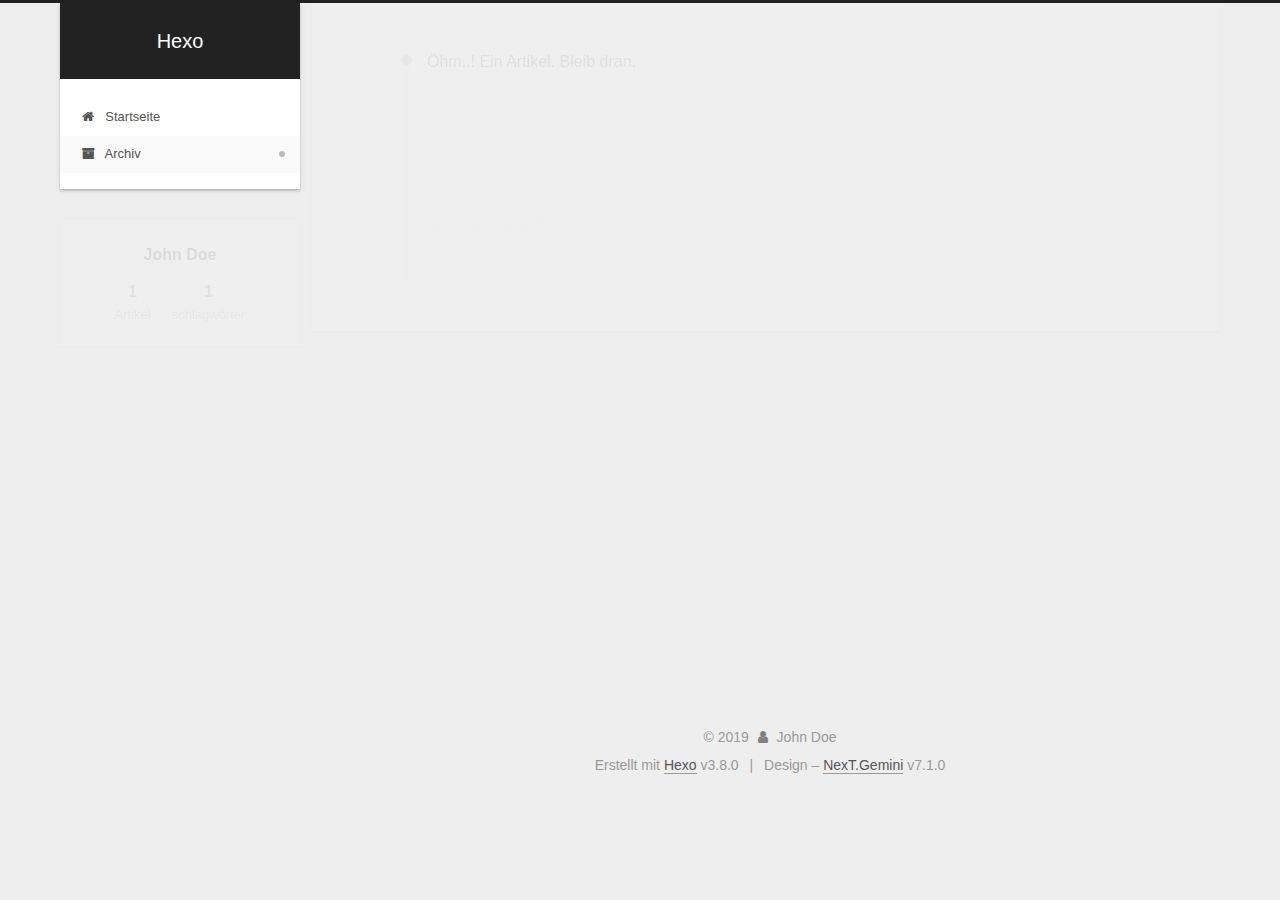
==== commit f46e166d: "Site updated: 2019-04-19 17:40:14" ====
--- a/archives/index.html
+++ b/archives/index.html
@@ -1,13 +1,101 @@
 <!DOCTYPE html>
-<html>
+
+
+
+
+
+
+
+
+
+
+
+
+  
+
+
+<html class="theme-next gemini use-motion" lang>
 <head><meta name="generator" content="Hexo 3.8.0">
-  <meta charset="utf-8">
-  
-  <meta name="renderer" content="webkit">
-  <meta http-equiv="X-UA-Compatible" content="IE=edge">
-  <link rel="dns-prefetch" href="http://yoursite.com">
-  <title>Archives | Hexo</title>
-  <meta name="viewport" content="width=device-width, initial-scale=1, maximum-scale=1">
+  <meta charset="UTF-8">
+<meta http-equiv="X-UA-Compatible" content="IE=edge">
+<meta name="viewport" content="width=device-width, initial-scale=1, maximum-scale=2">
+<meta name="theme-color" content="#222">
+
+
+
+
+
+
+
+
+
+
+
+
+
+
+
+
+
+
+
+
+
+
+
+
+<link rel="stylesheet" href="/lib/font-awesome/css/font-awesome.min.css?v=4.6.2">
+
+<link rel="stylesheet" href="/css/main.css?v=7.1.0">
+
+
+  <link rel="apple-touch-icon" sizes="180x180" href="/images/apple-touch-icon-next.png?v=7.1.0">
+
+
+  <link rel="icon" type="image/png" sizes="32x32" href="/images/favicon-32x32-next.png?v=7.1.0">
+
+
+  <link rel="icon" type="image/png" sizes="16x16" href="/images/favicon-16x16-next.png?v=7.1.0">
+
+
+  <link rel="mask-icon" href="/images/logo.svg?v=7.1.0" color="#222">
+
+
+
+
+
+
+
+<script id="hexo.configurations">
+  var NexT = window.NexT || {};
+  var CONFIG = {
+    root: '/',
+    scheme: 'Gemini',
+    version: '7.1.0',
+    sidebar: {"position":"left","display":"post","offset":12,"onmobile":false,"dimmer":false},
+    back2top: true,
+    back2top_sidebar: false,
+    fancybox: false,
+    fastclick: false,
+    lazyload: false,
+    tabs: true,
+    motion: {"enable":true,"async":false,"transition":{"post_block":"fadeIn","post_header":"slideDownIn","post_body":"slideDownIn","coll_header":"slideLeftIn","sidebar":"slideUpIn"}},
+    algolia: {
+      applicationID: '',
+      apiKey: '',
+      indexName: '',
+      hits: {"per_page":10},
+      labels: {"input_placeholder":"Search for Posts","hits_empty":"We didn't find any results for the search: ${query}","hits_stats":"${hits} results found in ${time} ms"}
+    }
+  };
+</script>
+
+
+  
+
+
+
+
   <meta property="og:type" content="website">
 <meta property="og:title" content="Hexo">
 <meta property="og:url" content="http://yoursite.com/archives/index.html">
@@ -15,444 +103,516 @@
 <meta property="og:locale" content="default">
 <meta name="twitter:card" content="summary">
 <meta name="twitter:title" content="Hexo">
-  
-    <link rel="alternative" href="/atom.xml" title="Hexo" type="application/atom+xml">
-  
-  
-    <link rel="icon" href="/favicon.png">
-  
-  <link rel="stylesheet" type="text/css" href="/./main.0cf68a.css">
-  <style type="text/css">
-  
-    #container.show {
-      background: linear-gradient(200deg,#a0cfe4,#e8c37e);
-    }
+
+
+
+
+
+  
+  
+  <link rel="canonical" href="http://yoursite.com/archives/">
+
+
+
+<script id="page.configurations">
+  CONFIG.page = {
+    sidebar: "",
+  };
+</script>
+
+  <title>Archiv | Hexo</title>
+  
+
+
+
+
+
+
+
+
+
+
+
+
+  <noscript>
+  <style>
+  .use-motion .motion-element,
+  .use-motion .brand,
+  .use-motion .menu-item,
+  .sidebar-inner,
+  .use-motion .post-block,
+  .use-motion .pagination,
+  .use-motion .comments,
+  .use-motion .post-header,
+  .use-motion .post-body,
+  .use-motion .collection-title { opacity: initial; }
+
+  .use-motion .logo,
+  .use-motion .site-title,
+  .use-motion .site-subtitle {
+    opacity: initial;
+    top: initial;
+  }
+
+  .use-motion .logo-line-before i { left: initial; }
+  .use-motion .logo-line-after i { right: initial; }
   </style>
-  
-
-  
+</noscript>
 
 </head>
-</html>
-<body>
-  <div id="container" q-class="show:isCtnShow">
-    <canvas id="anm-canvas" class="anm-canvas"></canvas>
-    <div class="left-col" q-class="show:isShow">
-      
-<div class="overlay" style="background: #4d4d4d"></div>
-<div class="intrude-less">
-	<header id="header" class="inner">
-		<a href="/" class="profilepic">
-			<img src class="js-avatar">
-		</a>
-		<hgroup>
-		  <h1 class="header-author"><a href="/">John Doe</a></h1>
-		</hgroup>
-		
-
-		<nav class="header-menu">
-			<ul>
-			
-				<li><a href="/">主页</a></li>
-	        
-				<li><a href="/tags/随笔/">随笔</a></li>
-	        
-			</ul>
-		</nav>
-		<nav class="header-smart-menu">
-    		
-    			
-    			<a q-on="click: openSlider(e, 'innerArchive')" href="javascript:void(0)">所有文章</a>
-    			
+
+<body itemscope itemtype="http://schema.org/WebPage" lang="default">
+
+  
+  
+    
+  
+
+  <div class="container sidebar-position-left page-archive">
+    <div class="headband"></div>
+
+    <header id="header" class="header" itemscope itemtype="http://schema.org/WPHeader">
+      <div class="header-inner"><div class="site-brand-wrapper">
+  <div class="site-meta">
+    
+
+    <div class="custom-logo-site-title">
+      <a href="/" class="brand" rel="start">
+        <span class="logo-line-before"><i></i></span>
+        <span class="site-title">Hexo</span>
+        <span class="logo-line-after"><i></i></span>
+      </a>
+    </div>
+    
+    
+  </div>
+
+  <div class="site-nav-toggle">
+    <button aria-label="Navigationsleiste an/ausschalten">
+      <span class="btn-bar"></span>
+      <span class="btn-bar"></span>
+      <span class="btn-bar"></span>
+    </button>
+  </div>
+</div>
+
+
+
+<nav class="site-nav">
+  
+    <ul id="menu" class="menu">
+      
+        
+        
+        
+          
+          <li class="menu-item menu-item-home">
+
+    
+    
+    
+      
+    
+
+    
+
+    <a href="/" rel="section"><i class="menu-item-icon fa fa-fw fa-home"></i> <br>Startseite</a>
+
+  </li>
+        
+        
+        
+          
+          <li class="menu-item menu-item-archives menu-item-active">
+
+    
+    
+    
+      
+    
+
+    
+
+    <a href="/archives/" rel="section"><i class="menu-item-icon fa fa-fw fa-archive"></i> <br>Archiv</a>
+
+  </li>
+
+      
+      
+    </ul>
+  
+
+  
+
+  
+</nav>
+
+
+
+  
+
+
+
+</div>
+    </header>
+
+    
+
+
+    <main id="main" class="main">
+      <div class="main-inner">
+        <div class="content-wrap">
+          
             
-    			
-    			<a q-on="click: openSlider(e, 'friends')" href="javascript:void(0)">友链</a>
-    			
+
+    
+    
+      
+      
+    
+      
+      
+    
+    
+
+  
+
+
+          
+          <div id="content" class="content">
             
-    			
-    			<a q-on="click: openSlider(e, 'aboutme')" href="javascript:void(0)">关于我</a>
-    			
+
+  
+  
+  
+  <div class="post-block archive">
+    <div id="posts" class="posts-collapse">
+      <span class="archive-move-on"></span>
+
+      
+      <span class="archive-page-counter">
+        
+        
+        
+          
+        
+        Öhm..! Ein Artikel. Bleib dran.
+      </span>
+      
+
+      
+
+        
+        
+        
+
+        
+          
+          <div class="collection-title">
+            <h1 class="archive-year" id="archive-year-2019">2019</h1>
+          </div>
+        
+        
+
+        
+
+  <article class="post post-type-normal" itemscope itemtype="http://schema.org/Article">
+    <header class="post-header">
+
+      <h2 class="post-title">
+        
+          <a class="post-title-link" href="/2019/04/16/第一遍文章/" itemprop="url">
             
-		</nav>
-		<nav class="header-nav">
-			<div class="social">
-				
-					<a class="github" target="_blank" href="#" title="github"><i class="icon-github"></i></a>
-		        
-					<a class="weibo" target="_blank" href="#" title="weibo"><i class="icon-weibo"></i></a>
-		        
-					<a class="rss" target="_blank" href="#" title="rss"><i class="icon-rss"></i></a>
-		        
-					<a class="zhihu" target="_blank" href="#" title="zhihu"><i class="icon-zhihu"></i></a>
-		        
-			</div>
-		</nav>
-	</header>		
-</div>
+              <span itemprop="name">第一遍文章</span>
+            
+          </a>
+        
+      </h2>
+
+      <div class="post-meta">
+        <time class="post-time" itemprop="dateCreated" datetime="2019-04-16T20:22:31+08:00" content="2019-04-16">
+          04-16
+        </time>
+      </div>
+
+    </header>
+  </article>
+
+
+
+      
 
     </div>
-    <div class="mid-col" q-class="show:isShow,hide:isShow|isFalse">
-      
-<nav id="mobile-nav">
-  	<div class="overlay js-overlay" style="background: #4d4d4d"></div>
-	<div class="btnctn js-mobile-btnctn">
-  		<div class="slider-trigger list" q-on="click: openSlider(e)"><i class="icon icon-sort"></i></div>
-	</div>
-	<div class="intrude-less">
-		<header id="header" class="inner">
-			<div class="profilepic">
-				<img src class="js-avatar">
-			</div>
-			<hgroup>
-			  <h1 class="header-author js-header-author">John Doe</h1>
-			</hgroup>
-			
-			
-			
-				
-			
-				
-			
-			
-			
-			<nav class="header-nav">
-				<div class="social">
-					
-						<a class="github" target="_blank" href="#" title="github"><i class="icon-github"></i></a>
-			        
-						<a class="weibo" target="_blank" href="#" title="weibo"><i class="icon-weibo"></i></a>
-			        
-						<a class="rss" target="_blank" href="#" title="rss"><i class="icon-rss"></i></a>
-			        
-						<a class="zhihu" target="_blank" href="#" title="zhihu"><i class="icon-zhihu"></i></a>
-			        
-				</div>
-			</nav>
-
-			<nav class="header-menu js-header-menu">
-				<ul style="width: 50%">
-				
-				
-					<li style="width: 50%"><a href="/">主页</a></li>
-		        
-					<li style="width: 50%"><a href="/tags/随笔/">随笔</a></li>
-		        
-				</ul>
-			</nav>
-		</header>				
-	</div>
-	<div class="mobile-mask" style="display:none" q-show="isShow"></div>
-</nav>
-
-      <div id="wrapper" class="body-wrap">
-        <div class="menu-l">
-          <div class="canvas-wrap">
-            <canvas data-colors="#eaeaea" data-sectionHeight="100" data-contentId="js-content" id="myCanvas1" class="anm-canvas"></canvas>
+  </div>
+  
+  
+  
+
+  
+
+
+
           </div>
-          <div id="js-content" class="content-ll">
+          
+
+        </div>
+        
+          
+  
+  <div class="sidebar-toggle">
+    <div class="sidebar-toggle-line-wrap">
+      <span class="sidebar-toggle-line sidebar-toggle-line-first"></span>
+      <span class="sidebar-toggle-line sidebar-toggle-line-middle"></span>
+      <span class="sidebar-toggle-line sidebar-toggle-line-last"></span>
+    </div>
+  </div>
+
+  <aside id="sidebar" class="sidebar">
+    <div class="sidebar-inner">
+
+      
+
+      
+
+      <div class="site-overview-wrap sidebar-panel sidebar-panel-active">
+        <div class="site-overview">
+          <div class="site-author motion-element" itemprop="author" itemscope itemtype="http://schema.org/Person">
             
-  
-  
-    
-    
-      
-      
-      <section class="archives-wrap">
-        <div class="archive-year-wrap">
-          <a href="/archives/2019" class="archive-year">2019</a>
-        </div>
-        <div class="archives">
-    
-    <article class="archive-article archive-type-post">
-  <div class="archive-article-inner">
-    <header class="archive-article-header">
-      	<div class="article-meta">
-	      	<a href="/2019/04/16/第一遍文章/" class="archive-article-date">
-  	<time datetime="2019-04-16T12:22:31.000Z" itemprop="datePublished"><i class="icon-calendar icon"></i>2019-04-16</time>
-</a>
-        </div>
-    	 
-  
-    <h1 itemprop="name">
-      <a class="archive-article-title" href="/2019/04/16/第一遍文章/">第一遍文章</a>
-    </h1>
-  
-
-        <div class="article-info info-on-right">
-          
-	<div class="article-tag tagcloud">
-		<i class="icon-price-tags icon"></i>
-		<ul class="article-tag-list">
-			 
-        		<li class="article-tag-list-item">
-        			<a href="javascript:void(0)" class="js-tag article-tag-list-link color3">随笔</a>
-        		</li>
-      		
-		</ul>
-	</div>
-
-          
-
-        </div>
-        <div class="clearfix"></div>
-    </header>
-  </div>
-</article>
-  
-  
-    </div></section>
-  
-
-    
-
-
+              <p class="site-author-name" itemprop="name">John Doe</p>
+              <div class="site-description motion-element" itemprop="description"></div>
           </div>
+
+          
+            <nav class="site-state motion-element">
+              
+                <div class="site-state-item site-state-posts">
+                
+                  <a href="/archives/">
+                
+                    <span class="site-state-item-count">1</span>
+                    <span class="site-state-item-name">Artikel</span>
+                  </a>
+                </div>
+              
+
+              
+
+              
+                
+                
+                <div class="site-state-item site-state-tags">
+                  
+                    
+                    
+                      
+                    
+                    <span class="site-state-item-count">1</span>
+                    <span class="site-state-item-name">schlagwörter</span>
+                  
+                </div>
+              
+            </nav>
+          
+
+          
+
+          
+
+          
+
+          
+
+          
+          
+
+          
+            
+          
+          
+
         </div>
       </div>
-      <footer id="footer">
-  <div class="outer">
-    <div id="footer-info">
-    	<div class="footer-left">
-    		&copy; 2019 John Doe
-    	</div>
-      	<div class="footer-right">
-      		<a href="http://hexo.io/" target="_blank">Hexo</a>  Theme <a href="https://github.com/litten/hexo-theme-yilia" target="_blank">Yilia</a> by Litten
-      	</div>
+
+      
+
+      
+
     </div>
+  </aside>
+  
+
+
+        
+      </div>
+    </main>
+
+    <footer id="footer" class="footer">
+      <div class="footer-inner">
+        <div class="copyright">&copy; <span itemprop="copyrightYear">2019</span>
+  <span class="with-love" id="animate">
+    <i class="fa fa-user"></i>
+  </span>
+  <span class="author" itemprop="copyrightHolder">John Doe</span>
+
+  
+
+  
+</div>
+
+
+  <div class="powered-by">Erstellt mit  <a href="https://hexo.io" class="theme-link" rel="noopener" target="_blank">Hexo</a> v3.8.0</div>
+
+
+
+  <span class="post-meta-divider">|</span>
+
+
+
+  <div class="theme-info">Design – <a href="https://theme-next.org" class="theme-link" rel="noopener" target="_blank">NexT.Gemini</a> v7.1.0</div>
+
+
+
+
+        
+
+
+
+
+
+
+
+
+        
+      </div>
+    </footer>
+
+    
+      <div class="back-to-top">
+        <i class="fa fa-arrow-up"></i>
+        
+      </div>
+    
+
+    
+
+    
+
+    
   </div>
-</footer>
-    </div>
-    <script>
-	var yiliaConfig = {
-		mathjax: false,
-		isHome: false,
-		isPost: false,
-		isArchive: true,
-		isTag: false,
-		isCategory: false,
-		open_in_new: false,
-		toc_hide_index: true,
-		root: "/",
-		innerArchive: true,
-		showTags: false
-	}
+
+  
+
+<script>
+  if (Object.prototype.toString.call(window.Promise) !== '[object Function]') {
+    window.Promise = null;
+  }
 </script>
 
-<script>!function(t){function n(e){if(r[e])return r[e].exports;var i=r[e]={exports:{},id:e,loaded:!1};return t[e].call(i.exports,i,i.exports,n),i.loaded=!0,i.exports}var r={};n.m=t,n.c=r,n.p="./",n(0)}([function(t,n,r){r(195),t.exports=r(191)},function(t,n,r){var e=r(3),i=r(52),o=r(27),u=r(28),c=r(53),f="prototype",a=function(t,n,r){var s,l,h,v,p=t&a.F,d=t&a.G,y=t&a.S,g=t&a.P,b=t&a.B,m=d?e:y?e[n]||(e[n]={}):(e[n]||{})[f],x=d?i:i[n]||(i[n]={}),w=x[f]||(x[f]={});d&&(r=n);for(s in r)l=!p&&m&&void 0!==m[s],h=(l?m:r)[s],v=b&&l?c(h,e):g&&"function"==typeof h?c(Function.call,h):h,m&&u(m,s,h,t&a.U),x[s]!=h&&o(x,s,v),g&&w[s]!=h&&(w[s]=h)};e.core=i,a.F=1,a.G=2,a.S=4,a.P=8,a.B=16,a.W=32,a.U=64,a.R=128,t.exports=a},function(t,n,r){var e=r(6);t.exports=function(t){if(!e(t))throw TypeError(t+" is not an object!");return t}},function(t,n){var r=t.exports="undefined"!=typeof window&&window.Math==Math?window:"undefined"!=typeof self&&self.Math==Math?self:Function("return this")();"number"==typeof __g&&(__g=r)},function(t,n){t.exports=function(t){try{return!!t()}catch(t){return!0}}},function(t,n){var r=t.exports="undefined"!=typeof window&&window.Math==Math?window:"undefined"!=typeof self&&self.Math==Math?self:Function("return this")();"number"==typeof __g&&(__g=r)},function(t,n){t.exports=function(t){return"object"==typeof t?null!==t:"function"==typeof t}},function(t,n,r){var e=r(126)("wks"),i=r(76),o=r(3).Symbol,u="function"==typeof o;(t.exports=function(t){return e[t]||(e[t]=u&&o[t]||(u?o:i)("Symbol."+t))}).store=e},function(t,n){var r={}.hasOwnProperty;t.exports=function(t,n){return r.call(t,n)}},function(t,n,r){var e=r(94),i=r(33);t.exports=function(t){return e(i(t))}},function(t,n,r){t.exports=!r(4)(function(){return 7!=Object.defineProperty({},"a",{get:function(){return 7}}).a})},function(t,n,r){var e=r(2),i=r(167),o=r(50),u=Object.defineProperty;n.f=r(10)?Object.defineProperty:function(t,n,r){if(e(t),n=o(n,!0),e(r),i)try{return u(t,n,r)}catch(t){}if("get"in r||"set"in r)throw TypeError("Accessors not supported!");return"value"in r&&(t[n]=r.value),t}},function(t,n,r){t.exports=!r(18)(function(){return 7!=Object.defineProperty({},"a",{get:function(){return 7}}).a})},function(t,n,r){var e=r(14),i=r(22);t.exports=r(12)?function(t,n,r){return e.f(t,n,i(1,r))}:function(t,n,r){return t[n]=r,t}},function(t,n,r){var e=r(20),i=r(58),o=r(42),u=Object.defineProperty;n.f=r(12)?Object.defineProperty:function(t,n,r){if(e(t),n=o(n,!0),e(r),i)try{return u(t,n,r)}catch(t){}if("get"in r||"set"in r)throw TypeError("Accessors not supported!");return"value"in r&&(t[n]=r.value),t}},function(t,n,r){var e=r(40)("wks"),i=r(23),o=r(5).Symbol,u="function"==typeof o;(t.exports=function(t){return e[t]||(e[t]=u&&o[t]||(u?o:i)("Symbol."+t))}).store=e},function(t,n,r){var e=r(67),i=Math.min;t.exports=function(t){return t>0?i(e(t),9007199254740991):0}},function(t,n,r){var e=r(46);t.exports=function(t){return Object(e(t))}},function(t,n){t.exports=function(t){try{return!!t()}catch(t){return!0}}},function(t,n,r){var e=r(63),i=r(34);t.exports=Object.keys||function(t){return e(t,i)}},function(t,n,r){var e=r(21);t.exports=function(t){if(!e(t))throw TypeError(t+" is not an object!");return t}},function(t,n){t.exports=function(t){return"object"==typeof t?null!==t:"function"==typeof t}},function(t,n){t.exports=function(t,n){return{enumerable:!(1&t),configurable:!(2&t),writable:!(4&t),value:n}}},function(t,n){var r=0,e=Math.random();t.exports=function(t){return"Symbol(".concat(void 0===t?"":t,")_",(++r+e).toString(36))}},function(t,n){var r={}.hasOwnProperty;t.exports=function(t,n){return r.call(t,n)}},function(t,n){var r=t.exports={version:"2.4.0"};"number"==typeof __e&&(__e=r)},function(t,n){t.exports=function(t){if("function"!=typeof t)throw TypeError(t+" is not a function!");return t}},function(t,n,r){var e=r(11),i=r(66);t.exports=r(10)?function(t,n,r){return e.f(t,n,i(1,r))}:function(t,n,r){return t[n]=r,t}},function(t,n,r){var e=r(3),i=r(27),o=r(24),u=r(76)("src"),c="toString",f=Function[c],a=(""+f).split(c);r(52).inspectSource=function(t){return f.call(t)},(t.exports=function(t,n,r,c){var f="function"==typeof r;f&&(o(r,"name")||i(r,"name",n)),t[n]!==r&&(f&&(o(r,u)||i(r,u,t[n]?""+t[n]:a.join(String(n)))),t===e?t[n]=r:c?t[n]?t[n]=r:i(t,n,r):(delete t[n],i(t,n,r)))})(Function.prototype,c,function(){return"function"==typeof this&&this[u]||f.call(this)})},function(t,n,r){var e=r(1),i=r(4),o=r(46),u=function(t,n,r,e){var i=String(o(t)),u="<"+n;return""!==r&&(u+=" "+r+'="'+String(e).replace(/"/g,"&quot;")+'"'),u+">"+i+"</"+n+">"};t.exports=function(t,n){var r={};r[t]=n(u),e(e.P+e.F*i(function(){var n=""[t]('"');return n!==n.toLowerCase()||n.split('"').length>3}),"String",r)}},function(t,n,r){var e=r(115),i=r(46);t.exports=function(t){return e(i(t))}},function(t,n,r){var e=r(116),i=r(66),o=r(30),u=r(50),c=r(24),f=r(167),a=Object.getOwnPropertyDescriptor;n.f=r(10)?a:function(t,n){if(t=o(t),n=u(n,!0),f)try{return a(t,n)}catch(t){}if(c(t,n))return i(!e.f.call(t,n),t[n])}},function(t,n,r){var e=r(24),i=r(17),o=r(145)("IE_PROTO"),u=Object.prototype;t.exports=Object.getPrototypeOf||function(t){return t=i(t),e(t,o)?t[o]:"function"==typeof t.constructor&&t instanceof t.constructor?t.constructor.prototype:t instanceof Object?u:null}},function(t,n){t.exports=function(t){if(void 0==t)throw TypeError("Can't call method on  "+t);return t}},function(t,n){t.exports="constructor,hasOwnProperty,isPrototypeOf,propertyIsEnumerable,toLocaleString,toString,valueOf".split(",")},function(t,n){t.exports={}},function(t,n){t.exports=!0},function(t,n){n.f={}.propertyIsEnumerable},function(t,n,r){var e=r(14).f,i=r(8),o=r(15)("toStringTag");t.exports=function(t,n,r){t&&!i(t=r?t:t.prototype,o)&&e(t,o,{configurable:!0,value:n})}},function(t,n,r){var e=r(40)("keys"),i=r(23);t.exports=function(t){return e[t]||(e[t]=i(t))}},function(t,n,r){var e=r(5),i="__core-js_shared__",o=e[i]||(e[i]={});t.exports=function(t){return o[t]||(o[t]={})}},function(t,n){var r=Math.ceil,e=Math.floor;t.exports=function(t){return isNaN(t=+t)?0:(t>0?e:r)(t)}},function(t,n,r){var e=r(21);t.exports=function(t,n){if(!e(t))return t;var r,i;if(n&&"function"==typeof(r=t.toString)&&!e(i=r.call(t)))return i;if("function"==typeof(r=t.valueOf)&&!e(i=r.call(t)))return i;if(!n&&"function"==typeof(r=t.toString)&&!e(i=r.call(t)))return i;throw TypeError("Can't convert object to primitive value")}},function(t,n,r){var e=r(5),i=r(25),o=r(36),u=r(44),c=r(14).f;t.exports=function(t){var n=i.Symbol||(i.Symbol=o?{}:e.Symbol||{});"_"==t.charAt(0)||t in n||c(n,t,{value:u.f(t)})}},function(t,n,r){n.f=r(15)},function(t,n){var r={}.toString;t.exports=function(t){return r.call(t).slice(8,-1)}},function(t,n){t.exports=function(t){if(void 0==t)throw TypeError("Can't call method on  "+t);return t}},function(t,n,r){var e=r(4);t.exports=function(t,n){return!!t&&e(function(){n?t.call(null,function(){},1):t.call(null)})}},function(t,n,r){var e=r(53),i=r(115),o=r(17),u=r(16),c=r(203);t.exports=function(t,n){var r=1==t,f=2==t,a=3==t,s=4==t,l=6==t,h=5==t||l,v=n||c;return function(n,c,p){for(var d,y,g=o(n),b=i(g),m=e(c,p,3),x=u(b.length),w=0,S=r?v(n,x):f?v(n,0):void 0;x>w;w++)if((h||w in b)&&(d=b[w],y=m(d,w,g),t))if(r)S[w]=y;else if(y)switch(t){case 3:return!0;case 5:return d;case 6:return w;case 2:S.push(d)}else if(s)return!1;return l?-1:a||s?s:S}}},function(t,n,r){var e=r(1),i=r(52),o=r(4);t.exports=function(t,n){var r=(i.Object||{})[t]||Object[t],u={};u[t]=n(r),e(e.S+e.F*o(function(){r(1)}),"Object",u)}},function(t,n,r){var e=r(6);t.exports=function(t,n){if(!e(t))return t;var r,i;if(n&&"function"==typeof(r=t.toString)&&!e(i=r.call(t)))return i;if("function"==typeof(r=t.valueOf)&&!e(i=r.call(t)))return i;if(!n&&"function"==typeof(r=t.toString)&&!e(i=r.call(t)))return i;throw TypeError("Can't convert object to primitive value")}},function(t,n,r){var e=r(5),i=r(25),o=r(91),u=r(13),c="prototype",f=function(t,n,r){var a,s,l,h=t&f.F,v=t&f.G,p=t&f.S,d=t&f.P,y=t&f.B,g=t&f.W,b=v?i:i[n]||(i[n]={}),m=b[c],x=v?e:p?e[n]:(e[n]||{})[c];v&&(r=n);for(a in r)(s=!h&&x&&void 0!==x[a])&&a in b||(l=s?x[a]:r[a],b[a]=v&&"function"!=typeof x[a]?r[a]:y&&s?o(l,e):g&&x[a]==l?function(t){var n=function(n,r,e){if(this instanceof t){switch(arguments.length){case 0:return new t;case 1:return new t(n);case 2:return new t(n,r)}return new t(n,r,e)}return t.apply(this,arguments)};return n[c]=t[c],n}(l):d&&"function"==typeof l?o(Function.call,l):l,d&&((b.virtual||(b.virtual={}))[a]=l,t&f.R&&m&&!m[a]&&u(m,a,l)))};f.F=1,f.G=2,f.S=4,f.P=8,f.B=16,f.W=32,f.U=64,f.R=128,t.exports=f},function(t,n){var r=t.exports={version:"2.4.0"};"number"==typeof __e&&(__e=r)},function(t,n,r){var e=r(26);t.exports=function(t,n,r){if(e(t),void 0===n)return t;switch(r){case 1:return function(r){return t.call(n,r)};case 2:return function(r,e){return t.call(n,r,e)};case 3:return function(r,e,i){return t.call(n,r,e,i)}}return function(){return t.apply(n,arguments)}}},function(t,n,r){var e=r(183),i=r(1),o=r(126)("metadata"),u=o.store||(o.store=new(r(186))),c=function(t,n,r){var i=u.get(t);if(!i){if(!r)return;u.set(t,i=new e)}var o=i.get(n);if(!o){if(!r)return;i.set(n,o=new e)}return o},f=function(t,n,r){var e=c(n,r,!1);return void 0!==e&&e.has(t)},a=function(t,n,r){var e=c(n,r,!1);return void 0===e?void 0:e.get(t)},s=function(t,n,r,e){c(r,e,!0).set(t,n)},l=function(t,n){var r=c(t,n,!1),e=[];return r&&r.forEach(function(t,n){e.push(n)}),e},h=function(t){return void 0===t||"symbol"==typeof t?t:String(t)},v=function(t){i(i.S,"Reflect",t)};t.exports={store:u,map:c,has:f,get:a,set:s,keys:l,key:h,exp:v}},function(t,n,r){"use strict";if(r(10)){var e=r(69),i=r(3),o=r(4),u=r(1),c=r(127),f=r(152),a=r(53),s=r(68),l=r(66),h=r(27),v=r(73),p=r(67),d=r(16),y=r(75),g=r(50),b=r(24),m=r(180),x=r(114),w=r(6),S=r(17),_=r(137),O=r(70),E=r(32),P=r(71).f,j=r(154),F=r(76),M=r(7),A=r(48),N=r(117),T=r(146),I=r(155),k=r(80),L=r(123),R=r(74),C=r(130),D=r(160),U=r(11),W=r(31),G=U.f,B=W.f,V=i.RangeError,z=i.TypeError,q=i.Uint8Array,K="ArrayBuffer",J="Shared"+K,Y="BYTES_PER_ELEMENT",H="prototype",$=Array[H],X=f.ArrayBuffer,Q=f.DataView,Z=A(0),tt=A(2),nt=A(3),rt=A(4),et=A(5),it=A(6),ot=N(!0),ut=N(!1),ct=I.values,ft=I.keys,at=I.entries,st=$.lastIndexOf,lt=$.reduce,ht=$.reduceRight,vt=$.join,pt=$.sort,dt=$.slice,yt=$.toString,gt=$.toLocaleString,bt=M("iterator"),mt=M("toStringTag"),xt=F("typed_constructor"),wt=F("def_constructor"),St=c.CONSTR,_t=c.TYPED,Ot=c.VIEW,Et="Wrong length!",Pt=A(1,function(t,n){return Tt(T(t,t[wt]),n)}),jt=o(function(){return 1===new q(new Uint16Array([1]).buffer)[0]}),Ft=!!q&&!!q[H].set&&o(function(){new q(1).set({})}),Mt=function(t,n){if(void 0===t)throw z(Et);var r=+t,e=d(t);if(n&&!m(r,e))throw V(Et);return e},At=function(t,n){var r=p(t);if(r<0||r%n)throw V("Wrong offset!");return r},Nt=function(t){if(w(t)&&_t in t)return t;throw z(t+" is not a typed array!")},Tt=function(t,n){if(!(w(t)&&xt in t))throw z("It is not a typed array constructor!");return new t(n)},It=function(t,n){return kt(T(t,t[wt]),n)},kt=function(t,n){for(var r=0,e=n.length,i=Tt(t,e);e>r;)i[r]=n[r++];return i},Lt=function(t,n,r){G(t,n,{get:function(){return this._d[r]}})},Rt=function(t){var n,r,e,i,o,u,c=S(t),f=arguments.length,s=f>1?arguments[1]:void 0,l=void 0!==s,h=j(c);if(void 0!=h&&!_(h)){for(u=h.call(c),e=[],n=0;!(o=u.next()).done;n++)e.push(o.value);c=e}for(l&&f>2&&(s=a(s,arguments[2],2)),n=0,r=d(c.length),i=Tt(this,r);r>n;n++)i[n]=l?s(c[n],n):c[n];return i},Ct=function(){for(var t=0,n=arguments.length,r=Tt(this,n);n>t;)r[t]=arguments[t++];return r},Dt=!!q&&o(function(){gt.call(new q(1))}),Ut=function(){return gt.apply(Dt?dt.call(Nt(this)):Nt(this),arguments)},Wt={copyWithin:function(t,n){return D.call(Nt(this),t,n,arguments.length>2?arguments[2]:void 0)},every:function(t){return rt(Nt(this),t,arguments.length>1?arguments[1]:void 0)},fill:function(t){return C.apply(Nt(this),arguments)},filter:function(t){return It(this,tt(Nt(this),t,arguments.length>1?arguments[1]:void 0))},find:function(t){return et(Nt(this),t,arguments.length>1?arguments[1]:void 0)},findIndex:function(t){return it(Nt(this),t,arguments.length>1?arguments[1]:void 0)},forEach:function(t){Z(Nt(this),t,arguments.length>1?arguments[1]:void 0)},indexOf:function(t){return ut(Nt(this),t,arguments.length>1?arguments[1]:void 0)},includes:function(t){return ot(Nt(this),t,arguments.length>1?arguments[1]:void 0)},join:function(t){return vt.apply(Nt(this),arguments)},lastIndexOf:function(t){return st.apply(Nt(this),arguments)},map:function(t){return Pt(Nt(this),t,arguments.length>1?arguments[1]:void 0)},reduce:function(t){return lt.apply(Nt(this),arguments)},reduceRight:function(t){return ht.apply(Nt(this),arguments)},reverse:function(){for(var t,n=this,r=Nt(n).length,e=Math.floor(r/2),i=0;i<e;)t=n[i],n[i++]=n[--r],n[r]=t;return n},some:function(t){return nt(Nt(this),t,arguments.length>1?arguments[1]:void 0)},sort:function(t){return pt.call(Nt(this),t)},subarray:function(t,n){var r=Nt(this),e=r.length,i=y(t,e);return new(T(r,r[wt]))(r.buffer,r.byteOffset+i*r.BYTES_PER_ELEMENT,d((void 0===n?e:y(n,e))-i))}},Gt=function(t,n){return It(this,dt.call(Nt(this),t,n))},Bt=function(t){Nt(this);var n=At(arguments[1],1),r=this.length,e=S(t),i=d(e.length),o=0;if(i+n>r)throw V(Et);for(;o<i;)this[n+o]=e[o++]},Vt={entries:function(){return at.call(Nt(this))},keys:function(){return ft.call(Nt(this))},values:function(){return ct.call(Nt(this))}},zt=function(t,n){return w(t)&&t[_t]&&"symbol"!=typeof n&&n in t&&String(+n)==String(n)},qt=function(t,n){return zt(t,n=g(n,!0))?l(2,t[n]):B(t,n)},Kt=function(t,n,r){return!(zt(t,n=g(n,!0))&&w(r)&&b(r,"value"))||b(r,"get")||b(r,"set")||r.configurable||b(r,"writable")&&!r.writable||b(r,"enumerable")&&!r.enumerable?G(t,n,r):(t[n]=r.value,t)};St||(W.f=qt,U.f=Kt),u(u.S+u.F*!St,"Object",{getOwnPropertyDescriptor:qt,defineProperty:Kt}),o(function(){yt.call({})})&&(yt=gt=function(){return vt.call(this)});var Jt=v({},Wt);v(Jt,Vt),h(Jt,bt,Vt.values),v(Jt,{slice:Gt,set:Bt,constructor:function(){},toString:yt,toLocaleString:Ut}),Lt(Jt,"buffer","b"),Lt(Jt,"byteOffset","o"),Lt(Jt,"byteLength","l"),Lt(Jt,"length","e"),G(Jt,mt,{get:function(){return this[_t]}}),t.exports=function(t,n,r,f){f=!!f;var a=t+(f?"Clamped":"")+"Array",l="Uint8Array"!=a,v="get"+t,p="set"+t,y=i[a],g=y||{},b=y&&E(y),m=!y||!c.ABV,S={},_=y&&y[H],j=function(t,r){var e=t._d;return e.v[v](r*n+e.o,jt)},F=function(t,r,e){var i=t._d;f&&(e=(e=Math.round(e))<0?0:e>255?255:255&e),i.v[p](r*n+i.o,e,jt)},M=function(t,n){G(t,n,{get:function(){return j(this,n)},set:function(t){return F(this,n,t)},enumerable:!0})};m?(y=r(function(t,r,e,i){s(t,y,a,"_d");var o,u,c,f,l=0,v=0;if(w(r)){if(!(r instanceof X||(f=x(r))==K||f==J))return _t in r?kt(y,r):Rt.call(y,r);o=r,v=At(e,n);var p=r.byteLength;if(void 0===i){if(p%n)throw V(Et);if((u=p-v)<0)throw V(Et)}else if((u=d(i)*n)+v>p)throw V(Et);c=u/n}else c=Mt(r,!0),u=c*n,o=new X(u);for(h(t,"_d",{b:o,o:v,l:u,e:c,v:new Q(o)});l<c;)M(t,l++)}),_=y[H]=O(Jt),h(_,"constructor",y)):L(function(t){new y(null),new y(t)},!0)||(y=r(function(t,r,e,i){s(t,y,a);var o;return w(r)?r instanceof X||(o=x(r))==K||o==J?void 0!==i?new g(r,At(e,n),i):void 0!==e?new g(r,At(e,n)):new g(r):_t in r?kt(y,r):Rt.call(y,r):new g(Mt(r,l))}),Z(b!==Function.prototype?P(g).concat(P(b)):P(g),function(t){t in y||h(y,t,g[t])}),y[H]=_,e||(_.constructor=y));var A=_[bt],N=!!A&&("values"==A.name||void 0==A.name),T=Vt.values;h(y,xt,!0),h(_,_t,a),h(_,Ot,!0),h(_,wt,y),(f?new y(1)[mt]==a:mt in _)||G(_,mt,{get:function(){return a}}),S[a]=y,u(u.G+u.W+u.F*(y!=g),S),u(u.S,a,{BYTES_PER_ELEMENT:n,from:Rt,of:Ct}),Y in _||h(_,Y,n),u(u.P,a,Wt),R(a),u(u.P+u.F*Ft,a,{set:Bt}),u(u.P+u.F*!N,a,Vt),u(u.P+u.F*(_.toString!=yt),a,{toString:yt}),u(u.P+u.F*o(function(){new y(1).slice()}),a,{slice:Gt}),u(u.P+u.F*(o(function(){return[1,2].toLocaleString()!=new y([1,2]).toLocaleString()})||!o(function(){_.toLocaleString.call([1,2])})),a,{toLocaleString:Ut}),k[a]=N?A:T,e||N||h(_,bt,T)}}else t.exports=function(){}},function(t,n){var r={}.toString;t.exports=function(t){return r.call(t).slice(8,-1)}},function(t,n,r){var e=r(21),i=r(5).document,o=e(i)&&e(i.createElement);t.exports=function(t){return o?i.createElement(t):{}}},function(t,n,r){t.exports=!r(12)&&!r(18)(function(){return 7!=Object.defineProperty(r(57)("div"),"a",{get:function(){return 7}}).a})},function(t,n,r){"use strict";var e=r(36),i=r(51),o=r(64),u=r(13),c=r(8),f=r(35),a=r(96),s=r(38),l=r(103),h=r(15)("iterator"),v=!([].keys&&"next"in[].keys()),p="keys",d="values",y=function(){return this};t.exports=function(t,n,r,g,b,m,x){a(r,n,g);var w,S,_,O=function(t){if(!v&&t in F)return F[t];switch(t){case p:case d:return function(){return new r(this,t)}}return function(){return new r(this,t)}},E=n+" Iterator",P=b==d,j=!1,F=t.prototype,M=F[h]||F["@@iterator"]||b&&F[b],A=M||O(b),N=b?P?O("entries"):A:void 0,T="Array"==n?F.entries||M:M;if(T&&(_=l(T.call(new t)))!==Object.prototype&&(s(_,E,!0),e||c(_,h)||u(_,h,y)),P&&M&&M.name!==d&&(j=!0,A=function(){return M.call(this)}),e&&!x||!v&&!j&&F[h]||u(F,h,A),f[n]=A,f[E]=y,b)if(w={values:P?A:O(d),keys:m?A:O(p),entries:N},x)for(S in w)S in F||o(F,S,w[S]);else i(i.P+i.F*(v||j),n,w);return w}},function(t,n,r){var e=r(20),i=r(100),o=r(34),u=r(39)("IE_PROTO"),c=function(){},f="prototype",a=function(){var t,n=r(57)("iframe"),e=o.length;for(n.style.display="none",r(93).appendChild(n),n.src="javascript:",t=n.contentWindow.document,t.open(),t.write("<script>document.F=Object<\/script>"),t.close(),a=t.F;e--;)delete a[f][o[e]];return a()};t.exports=Object.create||function(t,n){var r;return null!==t?(c[f]=e(t),r=new c,c[f]=null,r[u]=t):r=a(),void 0===n?r:i(r,n)}},function(t,n,r){var e=r(63),i=r(34).concat("length","prototype");n.f=Object.getOwnPropertyNames||function(t){return e(t,i)}},function(t,n){n.f=Object.getOwnPropertySymbols},function(t,n,r){var e=r(8),i=r(9),o=r(90)(!1),u=r(39)("IE_PROTO");t.exports=function(t,n){var r,c=i(t),f=0,a=[];for(r in c)r!=u&&e(c,r)&&a.push(r);for(;n.length>f;)e(c,r=n[f++])&&(~o(a,r)||a.push(r));return a}},function(t,n,r){t.exports=r(13)},function(t,n,r){var e=r(76)("meta"),i=r(6),o=r(24),u=r(11).f,c=0,f=Object.isExtensible||function(){return!0},a=!r(4)(function(){return f(Object.preventExtensions({}))}),s=function(t){u(t,e,{value:{i:"O"+ ++c,w:{}}})},l=function(t,n){if(!i(t))return"symbol"==typeof t?t:("string"==typeof t?"S":"P")+t;if(!o(t,e)){if(!f(t))return"F";if(!n)return"E";s(t)}return t[e].i},h=function(t,n){if(!o(t,e)){if(!f(t))return!0;if(!n)return!1;s(t)}return t[e].w},v=function(t){return a&&p.NEED&&f(t)&&!o(t,e)&&s(t),t},p=t.exports={KEY:e,NEED:!1,fastKey:l,getWeak:h,onFreeze:v}},function(t,n){t.exports=function(t,n){return{enumerable:!(1&t),configurable:!(2&t),writable:!(4&t),value:n}}},function(t,n){var r=Math.ceil,e=Math.floor;t.exports=function(t){return isNaN(t=+t)?0:(t>0?e:r)(t)}},function(t,n){t.exports=function(t,n,r,e){if(!(t instanceof n)||void 0!==e&&e in t)throw TypeError(r+": incorrect invocation!");return t}},function(t,n){t.exports=!1},function(t,n,r){var e=r(2),i=r(173),o=r(133),u=r(145)("IE_PROTO"),c=function(){},f="prototype",a=function(){var t,n=r(132)("iframe"),e=o.length;for(n.style.display="none",r(135).appendChild(n),n.src="javascript:",t=n.contentWindow.document,t.open(),t.write("<script>document.F=Object<\/script>"),t.close(),a=t.F;e--;)delete a[f][o[e]];return a()};t.exports=Object.create||function(t,n){var r;return null!==t?(c[f]=e(t),r=new c,c[f]=null,r[u]=t):r=a(),void 0===n?r:i(r,n)}},function(t,n,r){var e=r(175),i=r(133).concat("length","prototype");n.f=Object.getOwnPropertyNames||function(t){return e(t,i)}},function(t,n,r){var e=r(175),i=r(133);t.exports=Object.keys||function(t){return e(t,i)}},function(t,n,r){var e=r(28);t.exports=function(t,n,r){for(var i in n)e(t,i,n[i],r);return t}},function(t,n,r){"use strict";var e=r(3),i=r(11),o=r(10),u=r(7)("species");t.exports=function(t){var n=e[t];o&&n&&!n[u]&&i.f(n,u,{configurable:!0,get:function(){return this}})}},function(t,n,r){var e=r(67),i=Math.max,o=Math.min;t.exports=function(t,n){return t=e(t),t<0?i(t+n,0):o(t,n)}},function(t,n){var r=0,e=Math.random();t.exports=function(t){return"Symbol(".concat(void 0===t?"":t,")_",(++r+e).toString(36))}},function(t,n,r){var e=r(33);t.exports=function(t){return Object(e(t))}},function(t,n,r){var e=r(7)("unscopables"),i=Array.prototype;void 0==i[e]&&r(27)(i,e,{}),t.exports=function(t){i[e][t]=!0}},function(t,n,r){var e=r(53),i=r(169),o=r(137),u=r(2),c=r(16),f=r(154),a={},s={},n=t.exports=function(t,n,r,l,h){var v,p,d,y,g=h?function(){return t}:f(t),b=e(r,l,n?2:1),m=0;if("function"!=typeof g)throw TypeError(t+" is not iterable!");if(o(g)){for(v=c(t.length);v>m;m++)if((y=n?b(u(p=t[m])[0],p[1]):b(t[m]))===a||y===s)return y}else for(d=g.call(t);!(p=d.next()).done;)if((y=i(d,b,p.value,n))===a||y===s)return y};n.BREAK=a,n.RETURN=s},function(t,n){t.exports={}},function(t,n,r){var e=r(11).f,i=r(24),o=r(7)("toStringTag");t.exports=function(t,n,r){t&&!i(t=r?t:t.prototype,o)&&e(t,o,{configurable:!0,value:n})}},function(t,n,r){var e=r(1),i=r(46),o=r(4),u=r(150),c="["+u+"]",f="​-",a=RegExp("^"+c+c+"*"),s=RegExp(c+c+"*$"),l=function(t,n,r){var i={},c=o(function(){return!!u[t]()||f[t]()!=f}),a=i[t]=c?n(h):u[t];r&&(i[r]=a),e(e.P+e.F*c,"String",i)},h=l.trim=function(t,n){return t=String(i(t)),1&n&&(t=t.replace(a,"")),2&n&&(t=t.replace(s,"")),t};t.exports=l},function(t,n,r){t.exports={default:r(86),__esModule:!0}},function(t,n,r){t.exports={default:r(87),__esModule:!0}},function(t,n,r){"use strict";function e(t){return t&&t.__esModule?t:{default:t}}n.__esModule=!0;var i=r(84),o=e(i),u=r(83),c=e(u),f="function"==typeof c.default&&"symbol"==typeof o.default?function(t){return typeof t}:function(t){return t&&"function"==typeof c.default&&t.constructor===c.default&&t!==c.default.prototype?"symbol":typeof t};n.default="function"==typeof c.default&&"symbol"===f(o.default)?function(t){return void 0===t?"undefined":f(t)}:function(t){return t&&"function"==typeof c.default&&t.constructor===c.default&&t!==c.default.prototype?"symbol":void 0===t?"undefined":f(t)}},function(t,n,r){r(110),r(108),r(111),r(112),t.exports=r(25).Symbol},function(t,n,r){r(109),r(113),t.exports=r(44).f("iterator")},function(t,n){t.exports=function(t){if("function"!=typeof t)throw TypeError(t+" is not a function!");return t}},function(t,n){t.exports=function(){}},function(t,n,r){var e=r(9),i=r(106),o=r(105);t.exports=function(t){return function(n,r,u){var c,f=e(n),a=i(f.length),s=o(u,a);if(t&&r!=r){for(;a>s;)if((c=f[s++])!=c)return!0}else for(;a>s;s++)if((t||s in f)&&f[s]===r)return t||s||0;return!t&&-1}}},function(t,n,r){var e=r(88);t.exports=function(t,n,r){if(e(t),void 0===n)return t;switch(r){case 1:return function(r){return t.call(n,r)};case 2:return function(r,e){return t.call(n,r,e)};case 3:return function(r,e,i){return t.call(n,r,e,i)}}return function(){return t.apply(n,arguments)}}},function(t,n,r){var e=r(19),i=r(62),o=r(37);t.exports=function(t){var n=e(t),r=i.f;if(r)for(var u,c=r(t),f=o.f,a=0;c.length>a;)f.call(t,u=c[a++])&&n.push(u);return n}},function(t,n,r){t.exports=r(5).document&&document.documentElement},function(t,n,r){var e=r(56);t.exports=Object("z").propertyIsEnumerable(0)?Object:function(t){return"String"==e(t)?t.split(""):Object(t)}},function(t,n,r){var e=r(56);t.exports=Array.isArray||function(t){return"Array"==e(t)}},function(t,n,r){"use strict";var e=r(60),i=r(22),o=r(38),u={};r(13)(u,r(15)("iterator"),function(){return this}),t.exports=function(t,n,r){t.prototype=e(u,{next:i(1,r)}),o(t,n+" Iterator")}},function(t,n){t.exports=function(t,n){return{value:n,done:!!t}}},function(t,n,r){var e=r(19),i=r(9);t.exports=function(t,n){for(var r,o=i(t),u=e(o),c=u.length,f=0;c>f;)if(o[r=u[f++]]===n)return r}},function(t,n,r){var e=r(23)("meta"),i=r(21),o=r(8),u=r(14).f,c=0,f=Object.isExtensible||function(){return!0},a=!r(18)(function(){return f(Object.preventExtensions({}))}),s=function(t){u(t,e,{value:{i:"O"+ ++c,w:{}}})},l=function(t,n){if(!i(t))return"symbol"==typeof t?t:("string"==typeof t?"S":"P")+t;if(!o(t,e)){if(!f(t))return"F";if(!n)return"E";s(t)}return t[e].i},h=function(t,n){if(!o(t,e)){if(!f(t))return!0;if(!n)return!1;s(t)}return t[e].w},v=function(t){return a&&p.NEED&&f(t)&&!o(t,e)&&s(t),t},p=t.exports={KEY:e,NEED:!1,fastKey:l,getWeak:h,onFreeze:v}},function(t,n,r){var e=r(14),i=r(20),o=r(19);t.exports=r(12)?Object.defineProperties:function(t,n){i(t);for(var r,u=o(n),c=u.length,f=0;c>f;)e.f(t,r=u[f++],n[r]);return t}},function(t,n,r){var e=r(37),i=r(22),o=r(9),u=r(42),c=r(8),f=r(58),a=Object.getOwnPropertyDescriptor;n.f=r(12)?a:function(t,n){if(t=o(t),n=u(n,!0),f)try{return a(t,n)}catch(t){}if(c(t,n))return i(!e.f.call(t,n),t[n])}},function(t,n,r){var e=r(9),i=r(61).f,o={}.toString,u="object"==typeof window&&window&&Object.getOwnPropertyNames?Object.getOwnPropertyNames(window):[],c=function(t){try{return i(t)}catch(t){return u.slice()}};t.exports.f=function(t){return u&&"[object Window]"==o.call(t)?c(t):i(e(t))}},function(t,n,r){var e=r(8),i=r(77),o=r(39)("IE_PROTO"),u=Object.prototype;t.exports=Object.getPrototypeOf||function(t){return t=i(t),e(t,o)?t[o]:"function"==typeof t.constructor&&t instanceof t.constructor?t.constructor.prototype:t instanceof Object?u:null}},function(t,n,r){var e=r(41),i=r(33);t.exports=function(t){return function(n,r){var o,u,c=String(i(n)),f=e(r),a=c.length;return f<0||f>=a?t?"":void 0:(o=c.charCodeAt(f),o<55296||o>56319||f+1===a||(u=c.charCodeAt(f+1))<56320||u>57343?t?c.charAt(f):o:t?c.slice(f,f+2):u-56320+(o-55296<<10)+65536)}}},function(t,n,r){var e=r(41),i=Math.max,o=Math.min;t.exports=function(t,n){return t=e(t),t<0?i(t+n,0):o(t,n)}},function(t,n,r){var e=r(41),i=Math.min;t.exports=function(t){return t>0?i(e(t),9007199254740991):0}},function(t,n,r){"use strict";var e=r(89),i=r(97),o=r(35),u=r(9);t.exports=r(59)(Array,"Array",function(t,n){this._t=u(t),this._i=0,this._k=n},function(){var t=this._t,n=this._k,r=this._i++;return!t||r>=t.length?(this._t=void 0,i(1)):"keys"==n?i(0,r):"values"==n?i(0,t[r]):i(0,[r,t[r]])},"values"),o.Arguments=o.Array,e("keys"),e("values"),e("entries")},function(t,n){},function(t,n,r){"use strict";var e=r(104)(!0);r(59)(String,"String",function(t){this._t=String(t),this._i=0},function(){var t,n=this._t,r=this._i;return r>=n.length?{value:void 0,done:!0}:(t=e(n,r),this._i+=t.length,{value:t,done:!1})})},function(t,n,r){"use strict";var e=r(5),i=r(8),o=r(12),u=r(51),c=r(64),f=r(99).KEY,a=r(18),s=r(40),l=r(38),h=r(23),v=r(15),p=r(44),d=r(43),y=r(98),g=r(92),b=r(95),m=r(20),x=r(9),w=r(42),S=r(22),_=r(60),O=r(102),E=r(101),P=r(14),j=r(19),F=E.f,M=P.f,A=O.f,N=e.Symbol,T=e.JSON,I=T&&T.stringify,k="prototype",L=v("_hidden"),R=v("toPrimitive"),C={}.propertyIsEnumerable,D=s("symbol-registry"),U=s("symbols"),W=s("op-symbols"),G=Object[k],B="function"==typeof N,V=e.QObject,z=!V||!V[k]||!V[k].findChild,q=o&&a(function(){return 7!=_(M({},"a",{get:function(){return M(this,"a",{value:7}).a}})).a})?function(t,n,r){var e=F(G,n);e&&delete G[n],M(t,n,r),e&&t!==G&&M(G,n,e)}:M,K=function(t){var n=U[t]=_(N[k]);return n._k=t,n},J=B&&"symbol"==typeof N.iterator?function(t){return"symbol"==typeof t}:function(t){return t instanceof N},Y=function(t,n,r){return t===G&&Y(W,n,r),m(t),n=w(n,!0),m(r),i(U,n)?(r.enumerable?(i(t,L)&&t[L][n]&&(t[L][n]=!1),r=_(r,{enumerable:S(0,!1)})):(i(t,L)||M(t,L,S(1,{})),t[L][n]=!0),q(t,n,r)):M(t,n,r)},H=function(t,n){m(t);for(var r,e=g(n=x(n)),i=0,o=e.length;o>i;)Y(t,r=e[i++],n[r]);return t},$=function(t,n){return void 0===n?_(t):H(_(t),n)},X=function(t){var n=C.call(this,t=w(t,!0));return!(this===G&&i(U,t)&&!i(W,t))&&(!(n||!i(this,t)||!i(U,t)||i(this,L)&&this[L][t])||n)},Q=function(t,n){if(t=x(t),n=w(n,!0),t!==G||!i(U,n)||i(W,n)){var r=F(t,n);return!r||!i(U,n)||i(t,L)&&t[L][n]||(r.enumerable=!0),r}},Z=function(t){for(var n,r=A(x(t)),e=[],o=0;r.length>o;)i(U,n=r[o++])||n==L||n==f||e.push(n);return e},tt=function(t){for(var n,r=t===G,e=A(r?W:x(t)),o=[],u=0;e.length>u;)!i(U,n=e[u++])||r&&!i(G,n)||o.push(U[n]);return o};B||(N=function(){if(this instanceof N)throw TypeError("Symbol is not a constructor!");var t=h(arguments.length>0?arguments[0]:void 0),n=function(r){this===G&&n.call(W,r),i(this,L)&&i(this[L],t)&&(this[L][t]=!1),q(this,t,S(1,r))};return o&&z&&q(G,t,{configurable:!0,set:n}),K(t)},c(N[k],"toString",function(){return this._k}),E.f=Q,P.f=Y,r(61).f=O.f=Z,r(37).f=X,r(62).f=tt,o&&!r(36)&&c(G,"propertyIsEnumerable",X,!0),p.f=function(t){return K(v(t))}),u(u.G+u.W+u.F*!B,{Symbol:N});for(var nt="hasInstance,isConcatSpreadable,iterator,match,replace,search,species,split,toPrimitive,toStringTag,unscopables".split(","),rt=0;nt.length>rt;)v(nt[rt++]);for(var nt=j(v.store),rt=0;nt.length>rt;)d(nt[rt++]);u(u.S+u.F*!B,"Symbol",{for:function(t){return i(D,t+="")?D[t]:D[t]=N(t)},keyFor:function(t){if(J(t))return y(D,t);throw TypeError(t+" is not a symbol!")},useSetter:function(){z=!0},useSimple:function(){z=!1}}),u(u.S+u.F*!B,"Object",{create:$,defineProperty:Y,defineProperties:H,getOwnPropertyDescriptor:Q,getOwnPropertyNames:Z,getOwnPropertySymbols:tt}),T&&u(u.S+u.F*(!B||a(function(){var t=N();return"[null]"!=I([t])||"{}"!=I({a:t})||"{}"!=I(Object(t))})),"JSON",{stringify:function(t){if(void 0!==t&&!J(t)){for(var n,r,e=[t],i=1;arguments.length>i;)e.push(arguments[i++]);return n=e[1],"function"==typeof n&&(r=n),!r&&b(n)||(n=function(t,n){if(r&&(n=r.call(this,t,n)),!J(n))return n}),e[1]=n,I.apply(T,e)}}}),N[k][R]||r(13)(N[k],R,N[k].valueOf),l(N,"Symbol"),l(Math,"Math",!0),l(e.JSON,"JSON",!0)},function(t,n,r){r(43)("asyncIterator")},function(t,n,r){r(43)("observable")},function(t,n,r){r(107);for(var e=r(5),i=r(13),o=r(35),u=r(15)("toStringTag"),c=["NodeList","DOMTokenList","MediaList","StyleSheetList","CSSRuleList"],f=0;f<5;f++){var a=c[f],s=e[a],l=s&&s.prototype;l&&!l[u]&&i(l,u,a),o[a]=o.Array}},function(t,n,r){var e=r(45),i=r(7)("toStringTag"),o="Arguments"==e(function(){return arguments}()),u=function(t,n){try{return t[n]}catch(t){}};t.exports=function(t){var n,r,c;return void 0===t?"Undefined":null===t?"Null":"string"==typeof(r=u(n=Object(t),i))?r:o?e(n):"Object"==(c=e(n))&&"function"==typeof n.callee?"Arguments":c}},function(t,n,r){var e=r(45);t.exports=Object("z").propertyIsEnumerable(0)?Object:function(t){return"String"==e(t)?t.split(""):Object(t)}},function(t,n){n.f={}.propertyIsEnumerable},function(t,n,r){var e=r(30),i=r(16),o=r(75);t.exports=function(t){return function(n,r,u){var c,f=e(n),a=i(f.length),s=o(u,a);if(t&&r!=r){for(;a>s;)if((c=f[s++])!=c)return!0}else for(;a>s;s++)if((t||s in f)&&f[s]===r)return t||s||0;return!t&&-1}}},function(t,n,r){"use strict";var e=r(3),i=r(1),o=r(28),u=r(73),c=r(65),f=r(79),a=r(68),s=r(6),l=r(4),h=r(123),v=r(81),p=r(136);t.exports=function(t,n,r,d,y,g){var b=e[t],m=b,x=y?"set":"add",w=m&&m.prototype,S={},_=function(t){var n=w[t];o(w,t,"delete"==t?function(t){return!(g&&!s(t))&&n.call(this,0===t?0:t)}:"has"==t?function(t){return!(g&&!s(t))&&n.call(this,0===t?0:t)}:"get"==t?function(t){return g&&!s(t)?void 0:n.call(this,0===t?0:t)}:"add"==t?function(t){return n.call(this,0===t?0:t),this}:function(t,r){return n.call(this,0===t?0:t,r),this})};if("function"==typeof m&&(g||w.forEach&&!l(function(){(new m).entries().next()}))){var O=new m,E=O[x](g?{}:-0,1)!=O,P=l(function(){O.has(1)}),j=h(function(t){new m(t)}),F=!g&&l(function(){for(var t=new m,n=5;n--;)t[x](n,n);return!t.has(-0)});j||(m=n(function(n,r){a(n,m,t);var e=p(new b,n,m);return void 0!=r&&f(r,y,e[x],e),e}),m.prototype=w,w.constructor=m),(P||F)&&(_("delete"),_("has"),y&&_("get")),(F||E)&&_(x),g&&w.clear&&delete w.clear}else m=d.getConstructor(n,t,y,x),u(m.prototype,r),c.NEED=!0;return v(m,t),S[t]=m,i(i.G+i.W+i.F*(m!=b),S),g||d.setStrong(m,t,y),m}},function(t,n,r){"use strict";var e=r(27),i=r(28),o=r(4),u=r(46),c=r(7);t.exports=function(t,n,r){var f=c(t),a=r(u,f,""[t]),s=a[0],l=a[1];o(function(){var n={};return n[f]=function(){return 7},7!=""[t](n)})&&(i(String.prototype,t,s),e(RegExp.prototype,f,2==n?function(t,n){return l.call(t,this,n)}:function(t){return l.call(t,this)}))}
-},function(t,n,r){"use strict";var e=r(2);t.exports=function(){var t=e(this),n="";return t.global&&(n+="g"),t.ignoreCase&&(n+="i"),t.multiline&&(n+="m"),t.unicode&&(n+="u"),t.sticky&&(n+="y"),n}},function(t,n){t.exports=function(t,n,r){var e=void 0===r;switch(n.length){case 0:return e?t():t.call(r);case 1:return e?t(n[0]):t.call(r,n[0]);case 2:return e?t(n[0],n[1]):t.call(r,n[0],n[1]);case 3:return e?t(n[0],n[1],n[2]):t.call(r,n[0],n[1],n[2]);case 4:return e?t(n[0],n[1],n[2],n[3]):t.call(r,n[0],n[1],n[2],n[3])}return t.apply(r,n)}},function(t,n,r){var e=r(6),i=r(45),o=r(7)("match");t.exports=function(t){var n;return e(t)&&(void 0!==(n=t[o])?!!n:"RegExp"==i(t))}},function(t,n,r){var e=r(7)("iterator"),i=!1;try{var o=[7][e]();o.return=function(){i=!0},Array.from(o,function(){throw 2})}catch(t){}t.exports=function(t,n){if(!n&&!i)return!1;var r=!1;try{var o=[7],u=o[e]();u.next=function(){return{done:r=!0}},o[e]=function(){return u},t(o)}catch(t){}return r}},function(t,n,r){t.exports=r(69)||!r(4)(function(){var t=Math.random();__defineSetter__.call(null,t,function(){}),delete r(3)[t]})},function(t,n){n.f=Object.getOwnPropertySymbols},function(t,n,r){var e=r(3),i="__core-js_shared__",o=e[i]||(e[i]={});t.exports=function(t){return o[t]||(o[t]={})}},function(t,n,r){for(var e,i=r(3),o=r(27),u=r(76),c=u("typed_array"),f=u("view"),a=!(!i.ArrayBuffer||!i.DataView),s=a,l=0,h="Int8Array,Uint8Array,Uint8ClampedArray,Int16Array,Uint16Array,Int32Array,Uint32Array,Float32Array,Float64Array".split(",");l<9;)(e=i[h[l++]])?(o(e.prototype,c,!0),o(e.prototype,f,!0)):s=!1;t.exports={ABV:a,CONSTR:s,TYPED:c,VIEW:f}},function(t,n){"use strict";var r={versions:function(){var t=window.navigator.userAgent;return{trident:t.indexOf("Trident")>-1,presto:t.indexOf("Presto")>-1,webKit:t.indexOf("AppleWebKit")>-1,gecko:t.indexOf("Gecko")>-1&&-1==t.indexOf("KHTML"),mobile:!!t.match(/AppleWebKit.*Mobile.*/),ios:!!t.match(/\(i[^;]+;( U;)? CPU.+Mac OS X/),android:t.indexOf("Android")>-1||t.indexOf("Linux")>-1,iPhone:t.indexOf("iPhone")>-1||t.indexOf("Mac")>-1,iPad:t.indexOf("iPad")>-1,webApp:-1==t.indexOf("Safari"),weixin:-1==t.indexOf("MicroMessenger")}}()};t.exports=r},function(t,n,r){"use strict";var e=r(85),i=function(t){return t&&t.__esModule?t:{default:t}}(e),o=function(){function t(t,n,e){return n||e?String.fromCharCode(n||e):r[t]||t}function n(t){return e[t]}var r={"&quot;":'"',"&lt;":"<","&gt;":">","&amp;":"&","&nbsp;":" "},e={};for(var u in r)e[r[u]]=u;return r["&apos;"]="'",e["'"]="&#39;",{encode:function(t){return t?(""+t).replace(/['<> "&]/g,n).replace(/\r?\n/g,"<br/>").replace(/\s/g,"&nbsp;"):""},decode:function(n){return n?(""+n).replace(/<br\s*\/?>/gi,"\n").replace(/&quot;|&lt;|&gt;|&amp;|&nbsp;|&apos;|&#(\d+);|&#(\d+)/g,t).replace(/\u00a0/g," "):""},encodeBase16:function(t){if(!t)return t;t+="";for(var n=[],r=0,e=t.length;e>r;r++)n.push(t.charCodeAt(r).toString(16).toUpperCase());return n.join("")},encodeBase16forJSON:function(t){if(!t)return t;t=t.replace(/[\u4E00-\u9FBF]/gi,function(t){return escape(t).replace("%u","\\u")});for(var n=[],r=0,e=t.length;e>r;r++)n.push(t.charCodeAt(r).toString(16).toUpperCase());return n.join("")},decodeBase16:function(t){if(!t)return t;t+="";for(var n=[],r=0,e=t.length;e>r;r+=2)n.push(String.fromCharCode("0x"+t.slice(r,r+2)));return n.join("")},encodeObject:function(t){if(t instanceof Array)for(var n=0,r=t.length;r>n;n++)t[n]=o.encodeObject(t[n]);else if("object"==(void 0===t?"undefined":(0,i.default)(t)))for(var e in t)t[e]=o.encodeObject(t[e]);else if("string"==typeof t)return o.encode(t);return t},loadScript:function(t){var n=document.createElement("script");document.getElementsByTagName("body")[0].appendChild(n),n.setAttribute("src",t)},addLoadEvent:function(t){var n=window.onload;"function"!=typeof window.onload?window.onload=t:window.onload=function(){n(),t()}}}}();t.exports=o},function(t,n,r){"use strict";var e=r(17),i=r(75),o=r(16);t.exports=function(t){for(var n=e(this),r=o(n.length),u=arguments.length,c=i(u>1?arguments[1]:void 0,r),f=u>2?arguments[2]:void 0,a=void 0===f?r:i(f,r);a>c;)n[c++]=t;return n}},function(t,n,r){"use strict";var e=r(11),i=r(66);t.exports=function(t,n,r){n in t?e.f(t,n,i(0,r)):t[n]=r}},function(t,n,r){var e=r(6),i=r(3).document,o=e(i)&&e(i.createElement);t.exports=function(t){return o?i.createElement(t):{}}},function(t,n){t.exports="constructor,hasOwnProperty,isPrototypeOf,propertyIsEnumerable,toLocaleString,toString,valueOf".split(",")},function(t,n,r){var e=r(7)("match");t.exports=function(t){var n=/./;try{"/./"[t](n)}catch(r){try{return n[e]=!1,!"/./"[t](n)}catch(t){}}return!0}},function(t,n,r){t.exports=r(3).document&&document.documentElement},function(t,n,r){var e=r(6),i=r(144).set;t.exports=function(t,n,r){var o,u=n.constructor;return u!==r&&"function"==typeof u&&(o=u.prototype)!==r.prototype&&e(o)&&i&&i(t,o),t}},function(t,n,r){var e=r(80),i=r(7)("iterator"),o=Array.prototype;t.exports=function(t){return void 0!==t&&(e.Array===t||o[i]===t)}},function(t,n,r){var e=r(45);t.exports=Array.isArray||function(t){return"Array"==e(t)}},function(t,n,r){"use strict";var e=r(70),i=r(66),o=r(81),u={};r(27)(u,r(7)("iterator"),function(){return this}),t.exports=function(t,n,r){t.prototype=e(u,{next:i(1,r)}),o(t,n+" Iterator")}},function(t,n,r){"use strict";var e=r(69),i=r(1),o=r(28),u=r(27),c=r(24),f=r(80),a=r(139),s=r(81),l=r(32),h=r(7)("iterator"),v=!([].keys&&"next"in[].keys()),p="keys",d="values",y=function(){return this};t.exports=function(t,n,r,g,b,m,x){a(r,n,g);var w,S,_,O=function(t){if(!v&&t in F)return F[t];switch(t){case p:case d:return function(){return new r(this,t)}}return function(){return new r(this,t)}},E=n+" Iterator",P=b==d,j=!1,F=t.prototype,M=F[h]||F["@@iterator"]||b&&F[b],A=M||O(b),N=b?P?O("entries"):A:void 0,T="Array"==n?F.entries||M:M;if(T&&(_=l(T.call(new t)))!==Object.prototype&&(s(_,E,!0),e||c(_,h)||u(_,h,y)),P&&M&&M.name!==d&&(j=!0,A=function(){return M.call(this)}),e&&!x||!v&&!j&&F[h]||u(F,h,A),f[n]=A,f[E]=y,b)if(w={values:P?A:O(d),keys:m?A:O(p),entries:N},x)for(S in w)S in F||o(F,S,w[S]);else i(i.P+i.F*(v||j),n,w);return w}},function(t,n){var r=Math.expm1;t.exports=!r||r(10)>22025.465794806718||r(10)<22025.465794806718||-2e-17!=r(-2e-17)?function(t){return 0==(t=+t)?t:t>-1e-6&&t<1e-6?t+t*t/2:Math.exp(t)-1}:r},function(t,n){t.exports=Math.sign||function(t){return 0==(t=+t)||t!=t?t:t<0?-1:1}},function(t,n,r){var e=r(3),i=r(151).set,o=e.MutationObserver||e.WebKitMutationObserver,u=e.process,c=e.Promise,f="process"==r(45)(u);t.exports=function(){var t,n,r,a=function(){var e,i;for(f&&(e=u.domain)&&e.exit();t;){i=t.fn,t=t.next;try{i()}catch(e){throw t?r():n=void 0,e}}n=void 0,e&&e.enter()};if(f)r=function(){u.nextTick(a)};else if(o){var s=!0,l=document.createTextNode("");new o(a).observe(l,{characterData:!0}),r=function(){l.data=s=!s}}else if(c&&c.resolve){var h=c.resolve();r=function(){h.then(a)}}else r=function(){i.call(e,a)};return function(e){var i={fn:e,next:void 0};n&&(n.next=i),t||(t=i,r()),n=i}}},function(t,n,r){var e=r(6),i=r(2),o=function(t,n){if(i(t),!e(n)&&null!==n)throw TypeError(n+": can't set as prototype!")};t.exports={set:Object.setPrototypeOf||("__proto__"in{}?function(t,n,e){try{e=r(53)(Function.call,r(31).f(Object.prototype,"__proto__").set,2),e(t,[]),n=!(t instanceof Array)}catch(t){n=!0}return function(t,r){return o(t,r),n?t.__proto__=r:e(t,r),t}}({},!1):void 0),check:o}},function(t,n,r){var e=r(126)("keys"),i=r(76);t.exports=function(t){return e[t]||(e[t]=i(t))}},function(t,n,r){var e=r(2),i=r(26),o=r(7)("species");t.exports=function(t,n){var r,u=e(t).constructor;return void 0===u||void 0==(r=e(u)[o])?n:i(r)}},function(t,n,r){var e=r(67),i=r(46);t.exports=function(t){return function(n,r){var o,u,c=String(i(n)),f=e(r),a=c.length;return f<0||f>=a?t?"":void 0:(o=c.charCodeAt(f),o<55296||o>56319||f+1===a||(u=c.charCodeAt(f+1))<56320||u>57343?t?c.charAt(f):o:t?c.slice(f,f+2):u-56320+(o-55296<<10)+65536)}}},function(t,n,r){var e=r(122),i=r(46);t.exports=function(t,n,r){if(e(n))throw TypeError("String#"+r+" doesn't accept regex!");return String(i(t))}},function(t,n,r){"use strict";var e=r(67),i=r(46);t.exports=function(t){var n=String(i(this)),r="",o=e(t);if(o<0||o==1/0)throw RangeError("Count can't be negative");for(;o>0;(o>>>=1)&&(n+=n))1&o&&(r+=n);return r}},function(t,n){t.exports="\t\n\v\f\r   ᠎             　\u2028\u2029\ufeff"},function(t,n,r){var e,i,o,u=r(53),c=r(121),f=r(135),a=r(132),s=r(3),l=s.process,h=s.setImmediate,v=s.clearImmediate,p=s.MessageChannel,d=0,y={},g="onreadystatechange",b=function(){var t=+this;if(y.hasOwnProperty(t)){var n=y[t];delete y[t],n()}},m=function(t){b.call(t.data)};h&&v||(h=function(t){for(var n=[],r=1;arguments.length>r;)n.push(arguments[r++]);return y[++d]=function(){c("function"==typeof t?t:Function(t),n)},e(d),d},v=function(t){delete y[t]},"process"==r(45)(l)?e=function(t){l.nextTick(u(b,t,1))}:p?(i=new p,o=i.port2,i.port1.onmessage=m,e=u(o.postMessage,o,1)):s.addEventListener&&"function"==typeof postMessage&&!s.importScripts?(e=function(t){s.postMessage(t+"","*")},s.addEventListener("message",m,!1)):e=g in a("script")?function(t){f.appendChild(a("script"))[g]=function(){f.removeChild(this),b.call(t)}}:function(t){setTimeout(u(b,t,1),0)}),t.exports={set:h,clear:v}},function(t,n,r){"use strict";var e=r(3),i=r(10),o=r(69),u=r(127),c=r(27),f=r(73),a=r(4),s=r(68),l=r(67),h=r(16),v=r(71).f,p=r(11).f,d=r(130),y=r(81),g="ArrayBuffer",b="DataView",m="prototype",x="Wrong length!",w="Wrong index!",S=e[g],_=e[b],O=e.Math,E=e.RangeError,P=e.Infinity,j=S,F=O.abs,M=O.pow,A=O.floor,N=O.log,T=O.LN2,I="buffer",k="byteLength",L="byteOffset",R=i?"_b":I,C=i?"_l":k,D=i?"_o":L,U=function(t,n,r){var e,i,o,u=Array(r),c=8*r-n-1,f=(1<<c)-1,a=f>>1,s=23===n?M(2,-24)-M(2,-77):0,l=0,h=t<0||0===t&&1/t<0?1:0;for(t=F(t),t!=t||t===P?(i=t!=t?1:0,e=f):(e=A(N(t)/T),t*(o=M(2,-e))<1&&(e--,o*=2),t+=e+a>=1?s/o:s*M(2,1-a),t*o>=2&&(e++,o/=2),e+a>=f?(i=0,e=f):e+a>=1?(i=(t*o-1)*M(2,n),e+=a):(i=t*M(2,a-1)*M(2,n),e=0));n>=8;u[l++]=255&i,i/=256,n-=8);for(e=e<<n|i,c+=n;c>0;u[l++]=255&e,e/=256,c-=8);return u[--l]|=128*h,u},W=function(t,n,r){var e,i=8*r-n-1,o=(1<<i)-1,u=o>>1,c=i-7,f=r-1,a=t[f--],s=127&a;for(a>>=7;c>0;s=256*s+t[f],f--,c-=8);for(e=s&(1<<-c)-1,s>>=-c,c+=n;c>0;e=256*e+t[f],f--,c-=8);if(0===s)s=1-u;else{if(s===o)return e?NaN:a?-P:P;e+=M(2,n),s-=u}return(a?-1:1)*e*M(2,s-n)},G=function(t){return t[3]<<24|t[2]<<16|t[1]<<8|t[0]},B=function(t){return[255&t]},V=function(t){return[255&t,t>>8&255]},z=function(t){return[255&t,t>>8&255,t>>16&255,t>>24&255]},q=function(t){return U(t,52,8)},K=function(t){return U(t,23,4)},J=function(t,n,r){p(t[m],n,{get:function(){return this[r]}})},Y=function(t,n,r,e){var i=+r,o=l(i);if(i!=o||o<0||o+n>t[C])throw E(w);var u=t[R]._b,c=o+t[D],f=u.slice(c,c+n);return e?f:f.reverse()},H=function(t,n,r,e,i,o){var u=+r,c=l(u);if(u!=c||c<0||c+n>t[C])throw E(w);for(var f=t[R]._b,a=c+t[D],s=e(+i),h=0;h<n;h++)f[a+h]=s[o?h:n-h-1]},$=function(t,n){s(t,S,g);var r=+n,e=h(r);if(r!=e)throw E(x);return e};if(u.ABV){if(!a(function(){new S})||!a(function(){new S(.5)})){S=function(t){return new j($(this,t))};for(var X,Q=S[m]=j[m],Z=v(j),tt=0;Z.length>tt;)(X=Z[tt++])in S||c(S,X,j[X]);o||(Q.constructor=S)}var nt=new _(new S(2)),rt=_[m].setInt8;nt.setInt8(0,2147483648),nt.setInt8(1,2147483649),!nt.getInt8(0)&&nt.getInt8(1)||f(_[m],{setInt8:function(t,n){rt.call(this,t,n<<24>>24)},setUint8:function(t,n){rt.call(this,t,n<<24>>24)}},!0)}else S=function(t){var n=$(this,t);this._b=d.call(Array(n),0),this[C]=n},_=function(t,n,r){s(this,_,b),s(t,S,b);var e=t[C],i=l(n);if(i<0||i>e)throw E("Wrong offset!");if(r=void 0===r?e-i:h(r),i+r>e)throw E(x);this[R]=t,this[D]=i,this[C]=r},i&&(J(S,k,"_l"),J(_,I,"_b"),J(_,k,"_l"),J(_,L,"_o")),f(_[m],{getInt8:function(t){return Y(this,1,t)[0]<<24>>24},getUint8:function(t){return Y(this,1,t)[0]},getInt16:function(t){var n=Y(this,2,t,arguments[1]);return(n[1]<<8|n[0])<<16>>16},getUint16:function(t){var n=Y(this,2,t,arguments[1]);return n[1]<<8|n[0]},getInt32:function(t){return G(Y(this,4,t,arguments[1]))},getUint32:function(t){return G(Y(this,4,t,arguments[1]))>>>0},getFloat32:function(t){return W(Y(this,4,t,arguments[1]),23,4)},getFloat64:function(t){return W(Y(this,8,t,arguments[1]),52,8)},setInt8:function(t,n){H(this,1,t,B,n)},setUint8:function(t,n){H(this,1,t,B,n)},setInt16:function(t,n){H(this,2,t,V,n,arguments[2])},setUint16:function(t,n){H(this,2,t,V,n,arguments[2])},setInt32:function(t,n){H(this,4,t,z,n,arguments[2])},setUint32:function(t,n){H(this,4,t,z,n,arguments[2])},setFloat32:function(t,n){H(this,4,t,K,n,arguments[2])},setFloat64:function(t,n){H(this,8,t,q,n,arguments[2])}});y(S,g),y(_,b),c(_[m],u.VIEW,!0),n[g]=S,n[b]=_},function(t,n,r){var e=r(3),i=r(52),o=r(69),u=r(182),c=r(11).f;t.exports=function(t){var n=i.Symbol||(i.Symbol=o?{}:e.Symbol||{});"_"==t.charAt(0)||t in n||c(n,t,{value:u.f(t)})}},function(t,n,r){var e=r(114),i=r(7)("iterator"),o=r(80);t.exports=r(52).getIteratorMethod=function(t){if(void 0!=t)return t[i]||t["@@iterator"]||o[e(t)]}},function(t,n,r){"use strict";var e=r(78),i=r(170),o=r(80),u=r(30);t.exports=r(140)(Array,"Array",function(t,n){this._t=u(t),this._i=0,this._k=n},function(){var t=this._t,n=this._k,r=this._i++;return!t||r>=t.length?(this._t=void 0,i(1)):"keys"==n?i(0,r):"values"==n?i(0,t[r]):i(0,[r,t[r]])},"values"),o.Arguments=o.Array,e("keys"),e("values"),e("entries")},function(t,n){function r(t,n){t.classList?t.classList.add(n):t.className+=" "+n}t.exports=r},function(t,n){function r(t,n){if(t.classList)t.classList.remove(n);else{var r=new RegExp("(^|\\b)"+n.split(" ").join("|")+"(\\b|$)","gi");t.className=t.className.replace(r," ")}}t.exports=r},function(t,n){function r(){throw new Error("setTimeout has not been defined")}function e(){throw new Error("clearTimeout has not been defined")}function i(t){if(s===setTimeout)return setTimeout(t,0);if((s===r||!s)&&setTimeout)return s=setTimeout,setTimeout(t,0);try{return s(t,0)}catch(n){try{return s.call(null,t,0)}catch(n){return s.call(this,t,0)}}}function o(t){if(l===clearTimeout)return clearTimeout(t);if((l===e||!l)&&clearTimeout)return l=clearTimeout,clearTimeout(t);try{return l(t)}catch(n){try{return l.call(null,t)}catch(n){return l.call(this,t)}}}function u(){d&&v&&(d=!1,v.length?p=v.concat(p):y=-1,p.length&&c())}function c(){if(!d){var t=i(u);d=!0;for(var n=p.length;n;){for(v=p,p=[];++y<n;)v&&v[y].run();y=-1,n=p.length}v=null,d=!1,o(t)}}function f(t,n){this.fun=t,this.array=n}function a(){}var s,l,h=t.exports={};!function(){try{s="function"==typeof setTimeout?setTimeout:r}catch(t){s=r}try{l="function"==typeof clearTimeout?clearTimeout:e}catch(t){l=e}}();var v,p=[],d=!1,y=-1;h.nextTick=function(t){var n=new Array(arguments.length-1);if(arguments.length>1)for(var r=1;r<arguments.length;r++)n[r-1]=arguments[r];p.push(new f(t,n)),1!==p.length||d||i(c)},f.prototype.run=function(){this.fun.apply(null,this.array)},h.title="browser",h.browser=!0,h.env={},h.argv=[],h.version="",h.versions={},h.on=a,h.addListener=a,h.once=a,h.off=a,h.removeListener=a,h.removeAllListeners=a,h.emit=a,h.prependListener=a,h.prependOnceListener=a,h.listeners=function(t){return[]},h.binding=function(t){throw new Error("process.binding is not supported")},h.cwd=function(){return"/"},h.chdir=function(t){throw new Error("process.chdir is not supported")},h.umask=function(){return 0}},function(t,n,r){var e=r(45);t.exports=function(t,n){if("number"!=typeof t&&"Number"!=e(t))throw TypeError(n);return+t}},function(t,n,r){"use strict";var e=r(17),i=r(75),o=r(16);t.exports=[].copyWithin||function(t,n){var r=e(this),u=o(r.length),c=i(t,u),f=i(n,u),a=arguments.length>2?arguments[2]:void 0,s=Math.min((void 0===a?u:i(a,u))-f,u-c),l=1;for(f<c&&c<f+s&&(l=-1,f+=s-1,c+=s-1);s-- >0;)f in r?r[c]=r[f]:delete r[c],c+=l,f+=l;return r}},function(t,n,r){var e=r(79);t.exports=function(t,n){var r=[];return e(t,!1,r.push,r,n),r}},function(t,n,r){var e=r(26),i=r(17),o=r(115),u=r(16);t.exports=function(t,n,r,c,f){e(n);var a=i(t),s=o(a),l=u(a.length),h=f?l-1:0,v=f?-1:1;if(r<2)for(;;){if(h in s){c=s[h],h+=v;break}if(h+=v,f?h<0:l<=h)throw TypeError("Reduce of empty array with no initial value")}for(;f?h>=0:l>h;h+=v)h in s&&(c=n(c,s[h],h,a));return c}},function(t,n,r){"use strict";var e=r(26),i=r(6),o=r(121),u=[].slice,c={},f=function(t,n,r){if(!(n in c)){for(var e=[],i=0;i<n;i++)e[i]="a["+i+"]";c[n]=Function("F,a","return new F("+e.join(",")+")")}return c[n](t,r)};t.exports=Function.bind||function(t){var n=e(this),r=u.call(arguments,1),c=function(){var e=r.concat(u.call(arguments));return this instanceof c?f(n,e.length,e):o(n,e,t)};return i(n.prototype)&&(c.prototype=n.prototype),c}},function(t,n,r){"use strict";var e=r(11).f,i=r(70),o=r(73),u=r(53),c=r(68),f=r(46),a=r(79),s=r(140),l=r(170),h=r(74),v=r(10),p=r(65).fastKey,d=v?"_s":"size",y=function(t,n){var r,e=p(n);if("F"!==e)return t._i[e];for(r=t._f;r;r=r.n)if(r.k==n)return r};t.exports={getConstructor:function(t,n,r,s){var l=t(function(t,e){c(t,l,n,"_i"),t._i=i(null),t._f=void 0,t._l=void 0,t[d]=0,void 0!=e&&a(e,r,t[s],t)});return o(l.prototype,{clear:function(){for(var t=this,n=t._i,r=t._f;r;r=r.n)r.r=!0,r.p&&(r.p=r.p.n=void 0),delete n[r.i];t._f=t._l=void 0,t[d]=0},delete:function(t){var n=this,r=y(n,t);if(r){var e=r.n,i=r.p;delete n._i[r.i],r.r=!0,i&&(i.n=e),e&&(e.p=i),n._f==r&&(n._f=e),n._l==r&&(n._l=i),n[d]--}return!!r},forEach:function(t){c(this,l,"forEach");for(var n,r=u(t,arguments.length>1?arguments[1]:void 0,3);n=n?n.n:this._f;)for(r(n.v,n.k,this);n&&n.r;)n=n.p},has:function(t){return!!y(this,t)}}),v&&e(l.prototype,"size",{get:function(){return f(this[d])}}),l},def:function(t,n,r){var e,i,o=y(t,n);return o?o.v=r:(t._l=o={i:i=p(n,!0),k:n,v:r,p:e=t._l,n:void 0,r:!1},t._f||(t._f=o),e&&(e.n=o),t[d]++,"F"!==i&&(t._i[i]=o)),t},getEntry:y,setStrong:function(t,n,r){s(t,n,function(t,n){this._t=t,this._k=n,this._l=void 0},function(){for(var t=this,n=t._k,r=t._l;r&&r.r;)r=r.p;return t._t&&(t._l=r=r?r.n:t._t._f)?"keys"==n?l(0,r.k):"values"==n?l(0,r.v):l(0,[r.k,r.v]):(t._t=void 0,l(1))},r?"entries":"values",!r,!0),h(n)}}},function(t,n,r){var e=r(114),i=r(161);t.exports=function(t){return function(){if(e(this)!=t)throw TypeError(t+"#toJSON isn't generic");return i(this)}}},function(t,n,r){"use strict";var e=r(73),i=r(65).getWeak,o=r(2),u=r(6),c=r(68),f=r(79),a=r(48),s=r(24),l=a(5),h=a(6),v=0,p=function(t){return t._l||(t._l=new d)},d=function(){this.a=[]},y=function(t,n){return l(t.a,function(t){return t[0]===n})};d.prototype={get:function(t){var n=y(this,t);if(n)return n[1]},has:function(t){return!!y(this,t)},set:function(t,n){var r=y(this,t);r?r[1]=n:this.a.push([t,n])},delete:function(t){var n=h(this.a,function(n){return n[0]===t});return~n&&this.a.splice(n,1),!!~n}},t.exports={getConstructor:function(t,n,r,o){var a=t(function(t,e){c(t,a,n,"_i"),t._i=v++,t._l=void 0,void 0!=e&&f(e,r,t[o],t)});return e(a.prototype,{delete:function(t){if(!u(t))return!1;var n=i(t);return!0===n?p(this).delete(t):n&&s(n,this._i)&&delete n[this._i]},has:function(t){if(!u(t))return!1;var n=i(t);return!0===n?p(this).has(t):n&&s(n,this._i)}}),a},def:function(t,n,r){var e=i(o(n),!0);return!0===e?p(t).set(n,r):e[t._i]=r,t},ufstore:p}},function(t,n,r){t.exports=!r(10)&&!r(4)(function(){return 7!=Object.defineProperty(r(132)("div"),"a",{get:function(){return 7}}).a})},function(t,n,r){var e=r(6),i=Math.floor;t.exports=function(t){return!e(t)&&isFinite(t)&&i(t)===t}},function(t,n,r){var e=r(2);t.exports=function(t,n,r,i){try{return i?n(e(r)[0],r[1]):n(r)}catch(n){var o=t.return;throw void 0!==o&&e(o.call(t)),n}}},function(t,n){t.exports=function(t,n){return{value:n,done:!!t}}},function(t,n){t.exports=Math.log1p||function(t){return(t=+t)>-1e-8&&t<1e-8?t-t*t/2:Math.log(1+t)}},function(t,n,r){"use strict";var e=r(72),i=r(125),o=r(116),u=r(17),c=r(115),f=Object.assign;t.exports=!f||r(4)(function(){var t={},n={},r=Symbol(),e="abcdefghijklmnopqrst";return t[r]=7,e.split("").forEach(function(t){n[t]=t}),7!=f({},t)[r]||Object.keys(f({},n)).join("")!=e})?function(t,n){for(var r=u(t),f=arguments.length,a=1,s=i.f,l=o.f;f>a;)for(var h,v=c(arguments[a++]),p=s?e(v).concat(s(v)):e(v),d=p.length,y=0;d>y;)l.call(v,h=p[y++])&&(r[h]=v[h]);return r}:f},function(t,n,r){var e=r(11),i=r(2),o=r(72);t.exports=r(10)?Object.defineProperties:function(t,n){i(t);for(var r,u=o(n),c=u.length,f=0;c>f;)e.f(t,r=u[f++],n[r]);return t}},function(t,n,r){var e=r(30),i=r(71).f,o={}.toString,u="object"==typeof window&&window&&Object.getOwnPropertyNames?Object.getOwnPropertyNames(window):[],c=function(t){try{return i(t)}catch(t){return u.slice()}};t.exports.f=function(t){return u&&"[object Window]"==o.call(t)?c(t):i(e(t))}},function(t,n,r){var e=r(24),i=r(30),o=r(117)(!1),u=r(145)("IE_PROTO");t.exports=function(t,n){var r,c=i(t),f=0,a=[];for(r in c)r!=u&&e(c,r)&&a.push(r);for(;n.length>f;)e(c,r=n[f++])&&(~o(a,r)||a.push(r));return a}},function(t,n,r){var e=r(72),i=r(30),o=r(116).f;t.exports=function(t){return function(n){for(var r,u=i(n),c=e(u),f=c.length,a=0,s=[];f>a;)o.call(u,r=c[a++])&&s.push(t?[r,u[r]]:u[r]);return s}}},function(t,n,r){var e=r(71),i=r(125),o=r(2),u=r(3).Reflect;t.exports=u&&u.ownKeys||function(t){var n=e.f(o(t)),r=i.f;return r?n.concat(r(t)):n}},function(t,n,r){var e=r(3).parseFloat,i=r(82).trim;t.exports=1/e(r(150)+"-0")!=-1/0?function(t){var n=i(String(t),3),r=e(n);return 0===r&&"-"==n.charAt(0)?-0:r}:e},function(t,n,r){var e=r(3).parseInt,i=r(82).trim,o=r(150),u=/^[\-+]?0[xX]/;t.exports=8!==e(o+"08")||22!==e(o+"0x16")?function(t,n){var r=i(String(t),3);return e(r,n>>>0||(u.test(r)?16:10))}:e},function(t,n){t.exports=Object.is||function(t,n){return t===n?0!==t||1/t==1/n:t!=t&&n!=n}},function(t,n,r){var e=r(16),i=r(149),o=r(46);t.exports=function(t,n,r,u){var c=String(o(t)),f=c.length,a=void 0===r?" ":String(r),s=e(n);if(s<=f||""==a)return c;var l=s-f,h=i.call(a,Math.ceil(l/a.length));return h.length>l&&(h=h.slice(0,l)),u?h+c:c+h}},function(t,n,r){n.f=r(7)},function(t,n,r){"use strict";var e=r(164);t.exports=r(118)("Map",function(t){return function(){return t(this,arguments.length>0?arguments[0]:void 0)}},{get:function(t){var n=e.getEntry(this,t);return n&&n.v},set:function(t,n){return e.def(this,0===t?0:t,n)}},e,!0)},function(t,n,r){r(10)&&"g"!=/./g.flags&&r(11).f(RegExp.prototype,"flags",{configurable:!0,get:r(120)})},function(t,n,r){"use strict";var e=r(164);t.exports=r(118)("Set",function(t){return function(){return t(this,arguments.length>0?arguments[0]:void 0)}},{add:function(t){return e.def(this,t=0===t?0:t,t)}},e)},function(t,n,r){"use strict";var e,i=r(48)(0),o=r(28),u=r(65),c=r(172),f=r(166),a=r(6),s=u.getWeak,l=Object.isExtensible,h=f.ufstore,v={},p=function(t){return function(){return t(this,arguments.length>0?arguments[0]:void 0)}},d={get:function(t){if(a(t)){var n=s(t);return!0===n?h(this).get(t):n?n[this._i]:void 0}},set:function(t,n){return f.def(this,t,n)}},y=t.exports=r(118)("WeakMap",p,d,f,!0,!0);7!=(new y).set((Object.freeze||Object)(v),7).get(v)&&(e=f.getConstructor(p),c(e.prototype,d),u.NEED=!0,i(["delete","has","get","set"],function(t){var n=y.prototype,r=n[t];o(n,t,function(n,i){if(a(n)&&!l(n)){this._f||(this._f=new e);var o=this._f[t](n,i);return"set"==t?this:o}return r.call(this,n,i)})}))},,,,function(t,n){"use strict";function r(){var t=document.querySelector("#page-nav");if(t&&!document.querySelector("#page-nav .extend.prev")&&(t.innerHTML='<a class="extend prev disabled" rel="prev">&laquo; Prev</a>'+t.innerHTML),t&&!document.querySelector("#page-nav .extend.next")&&(t.innerHTML=t.innerHTML+'<a class="extend next disabled" rel="next">Next &raquo;</a>'),yiliaConfig&&yiliaConfig.open_in_new){document.querySelectorAll(".article-entry a:not(.article-more-a)").forEach(function(t){var n=t.getAttribute("target");n&&""!==n||t.setAttribute("target","_blank")})}if(yiliaConfig&&yiliaConfig.toc_hide_index){document.querySelectorAll(".toc-number").forEach(function(t){t.style.display="none"})}var n=document.querySelector("#js-aboutme");n&&0!==n.length&&(n.innerHTML=n.innerText)}t.exports={init:r}},function(t,n,r){"use strict";function e(t){return t&&t.__esModule?t:{default:t}}function i(t,n){var r=/\/|index.html/g;return t.replace(r,"")===n.replace(r,"")}function o(){for(var t=document.querySelectorAll(".js-header-menu li a"),n=window.location.pathname,r=0,e=t.length;r<e;r++){var o=t[r];i(n,o.getAttribute("href"))&&(0,h.default)(o,"active")}}function u(t){for(var n=t.offsetLeft,r=t.offsetParent;null!==r;)n+=r.offsetLeft,r=r.offsetParent;return n}function c(t){for(var n=t.offsetTop,r=t.offsetParent;null!==r;)n+=r.offsetTop,r=r.offsetParent;return n}function f(t,n,r,e,i){var o=u(t),f=c(t)-n;if(f-r<=i){var a=t.$newDom;a||(a=t.cloneNode(!0),(0,d.default)(t,a),t.$newDom=a,a.style.position="fixed",a.style.top=(r||f)+"px",a.style.left=o+"px",a.style.zIndex=e||2,a.style.width="100%",a.style.color="#fff"),a.style.visibility="visible",t.style.visibility="hidden"}else{t.style.visibility="visible";var s=t.$newDom;s&&(s.style.visibility="hidden")}}function a(){var t=document.querySelector(".js-overlay"),n=document.querySelector(".js-header-menu");f(t,document.body.scrollTop,-63,2,0),f(n,document.body.scrollTop,1,3,0)}function s(){document.querySelector("#container").addEventListener("scroll",function(t){a()}),window.addEventListener("scroll",function(t){a()}),a()}var l=r(156),h=e(l),v=r(157),p=(e(v),r(382)),d=e(p),y=r(128),g=e(y),b=r(190),m=e(b),x=r(129);(function(){g.default.versions.mobile&&window.screen.width<800&&(o(),s())})(),(0,x.addLoadEvent)(function(){m.default.init()}),t.exports={}},,,,function(t,n,r){(function(t){"use strict";function n(t,n,r){t[n]||Object[e](t,n,{writable:!0,configurable:!0,value:r})}if(r(381),r(391),r(198),t._babelPolyfill)throw new Error("only one instance of babel-polyfill is allowed");t._babelPolyfill=!0;var e="defineProperty";n(String.prototype,"padLeft","".padStart),n(String.prototype,"padRight","".padEnd),"pop,reverse,shift,keys,values,entries,indexOf,every,some,forEach,map,filter,find,findIndex,includes,join,slice,concat,push,splice,unshift,sort,lastIndexOf,reduce,reduceRight,copyWithin,fill".split(",").forEach(function(t){[][t]&&n(Array,t,Function.call.bind([][t]))})}).call(n,function(){return this}())},,,function(t,n,r){r(210),t.exports=r(52).RegExp.escape},,,,function(t,n,r){var e=r(6),i=r(138),o=r(7)("species");t.exports=function(t){var n;return i(t)&&(n=t.constructor,"function"!=typeof n||n!==Array&&!i(n.prototype)||(n=void 0),e(n)&&null===(n=n[o])&&(n=void 0)),void 0===n?Array:n}},function(t,n,r){var e=r(202);t.exports=function(t,n){return new(e(t))(n)}},function(t,n,r){"use strict";var e=r(2),i=r(50),o="number";t.exports=function(t){if("string"!==t&&t!==o&&"default"!==t)throw TypeError("Incorrect hint");return i(e(this),t!=o)}},function(t,n,r){var e=r(72),i=r(125),o=r(116);t.exports=function(t){var n=e(t),r=i.f;if(r)for(var u,c=r(t),f=o.f,a=0;c.length>a;)f.call(t,u=c[a++])&&n.push(u);return n}},function(t,n,r){var e=r(72),i=r(30);t.exports=function(t,n){for(var r,o=i(t),u=e(o),c=u.length,f=0;c>f;)if(o[r=u[f++]]===n)return r}},function(t,n,r){"use strict";var e=r(208),i=r(121),o=r(26);t.exports=function(){for(var t=o(this),n=arguments.length,r=Array(n),u=0,c=e._,f=!1;n>u;)(r[u]=arguments[u++])===c&&(f=!0);return function(){var e,o=this,u=arguments.length,a=0,s=0;if(!f&&!u)return i(t,r,o);if(e=r.slice(),f)for(;n>a;a++)e[a]===c&&(e[a]=arguments[s++]);for(;u>s;)e.push(arguments[s++]);return i(t,e,o)}}},function(t,n,r){t.exports=r(3)},function(t,n){t.exports=function(t,n){var r=n===Object(n)?function(t){return n[t]}:n;return function(n){return String(n).replace(t,r)}}},function(t,n,r){var e=r(1),i=r(209)(/[\\^$*+?.()|[\]{}]/g,"\\$&");e(e.S,"RegExp",{escape:function(t){return i(t)}})},function(t,n,r){var e=r(1);e(e.P,"Array",{copyWithin:r(160)}),r(78)("copyWithin")},function(t,n,r){"use strict";var e=r(1),i=r(48)(4);e(e.P+e.F*!r(47)([].every,!0),"Array",{every:function(t){return i(this,t,arguments[1])}})},function(t,n,r){var e=r(1);e(e.P,"Array",{fill:r(130)}),r(78)("fill")},function(t,n,r){"use strict";var e=r(1),i=r(48)(2);e(e.P+e.F*!r(47)([].filter,!0),"Array",{filter:function(t){return i(this,t,arguments[1])}})},function(t,n,r){"use strict";var e=r(1),i=r(48)(6),o="findIndex",u=!0;o in[]&&Array(1)[o](function(){u=!1}),e(e.P+e.F*u,"Array",{findIndex:function(t){return i(this,t,arguments.length>1?arguments[1]:void 0)}}),r(78)(o)},function(t,n,r){"use strict";var e=r(1),i=r(48)(5),o="find",u=!0;o in[]&&Array(1)[o](function(){u=!1}),e(e.P+e.F*u,"Array",{find:function(t){return i(this,t,arguments.length>1?arguments[1]:void 0)}}),r(78)(o)},function(t,n,r){"use strict";var e=r(1),i=r(48)(0),o=r(47)([].forEach,!0);e(e.P+e.F*!o,"Array",{forEach:function(t){return i(this,t,arguments[1])}})},function(t,n,r){"use strict";var e=r(53),i=r(1),o=r(17),u=r(169),c=r(137),f=r(16),a=r(131),s=r(154);i(i.S+i.F*!r(123)(function(t){Array.from(t)}),"Array",{from:function(t){var n,r,i,l,h=o(t),v="function"==typeof this?this:Array,p=arguments.length,d=p>1?arguments[1]:void 0,y=void 0!==d,g=0,b=s(h);if(y&&(d=e(d,p>2?arguments[2]:void 0,2)),void 0==b||v==Array&&c(b))for(n=f(h.length),r=new v(n);n>g;g++)a(r,g,y?d(h[g],g):h[g]);else for(l=b.call(h),r=new v;!(i=l.next()).done;g++)a(r,g,y?u(l,d,[i.value,g],!0):i.value);return r.length=g,r}})},function(t,n,r){"use strict";var e=r(1),i=r(117)(!1),o=[].indexOf,u=!!o&&1/[1].indexOf(1,-0)<0;e(e.P+e.F*(u||!r(47)(o)),"Array",{indexOf:function(t){return u?o.apply(this,arguments)||0:i(this,t,arguments[1])}})},function(t,n,r){var e=r(1);e(e.S,"Array",{isArray:r(138)})},function(t,n,r){"use strict";var e=r(1),i=r(30),o=[].join;e(e.P+e.F*(r(115)!=Object||!r(47)(o)),"Array",{join:function(t){return o.call(i(this),void 0===t?",":t)}})},function(t,n,r){"use strict";var e=r(1),i=r(30),o=r(67),u=r(16),c=[].lastIndexOf,f=!!c&&1/[1].lastIndexOf(1,-0)<0;e(e.P+e.F*(f||!r(47)(c)),"Array",{lastIndexOf:function(t){if(f)return c.apply(this,arguments)||0;var n=i(this),r=u(n.length),e=r-1;for(arguments.length>1&&(e=Math.min(e,o(arguments[1]))),e<0&&(e=r+e);e>=0;e--)if(e in n&&n[e]===t)return e||0;return-1}})},function(t,n,r){"use strict";var e=r(1),i=r(48)(1);e(e.P+e.F*!r(47)([].map,!0),"Array",{map:function(t){return i(this,t,arguments[1])}})},function(t,n,r){"use strict";var e=r(1),i=r(131);e(e.S+e.F*r(4)(function(){function t(){}return!(Array.of.call(t)instanceof t)}),"Array",{of:function(){for(var t=0,n=arguments.length,r=new("function"==typeof this?this:Array)(n);n>t;)i(r,t,arguments[t++]);return r.length=n,r}})},function(t,n,r){"use strict";var e=r(1),i=r(162);e(e.P+e.F*!r(47)([].reduceRight,!0),"Array",{reduceRight:function(t){return i(this,t,arguments.length,arguments[1],!0)}})},function(t,n,r){"use strict";var e=r(1),i=r(162);e(e.P+e.F*!r(47)([].reduce,!0),"Array",{reduce:function(t){return i(this,t,arguments.length,arguments[1],!1)}})},function(t,n,r){"use strict";var e=r(1),i=r(135),o=r(45),u=r(75),c=r(16),f=[].slice;e(e.P+e.F*r(4)(function(){i&&f.call(i)}),"Array",{slice:function(t,n){var r=c(this.length),e=o(this);if(n=void 0===n?r:n,"Array"==e)return f.call(this,t,n);for(var i=u(t,r),a=u(n,r),s=c(a-i),l=Array(s),h=0;h<s;h++)l[h]="String"==e?this.charAt(i+h):this[i+h];return l}})},function(t,n,r){"use strict";var e=r(1),i=r(48)(3);e(e.P+e.F*!r(47)([].some,!0),"Array",{some:function(t){return i(this,t,arguments[1])}})},function(t,n,r){"use strict";var e=r(1),i=r(26),o=r(17),u=r(4),c=[].sort,f=[1,2,3];e(e.P+e.F*(u(function(){f.sort(void 0)})||!u(function(){f.sort(null)})||!r(47)(c)),"Array",{sort:function(t){return void 0===t?c.call(o(this)):c.call(o(this),i(t))}})},function(t,n,r){r(74)("Array")},function(t,n,r){var e=r(1);e(e.S,"Date",{now:function(){return(new Date).getTime()}})},function(t,n,r){"use strict";var e=r(1),i=r(4),o=Date.prototype.getTime,u=function(t){return t>9?t:"0"+t};e(e.P+e.F*(i(function(){return"0385-07-25T07:06:39.999Z"!=new Date(-5e13-1).toISOString()})||!i(function(){new Date(NaN).toISOString()})),"Date",{toISOString:function(){
-if(!isFinite(o.call(this)))throw RangeError("Invalid time value");var t=this,n=t.getUTCFullYear(),r=t.getUTCMilliseconds(),e=n<0?"-":n>9999?"+":"";return e+("00000"+Math.abs(n)).slice(e?-6:-4)+"-"+u(t.getUTCMonth()+1)+"-"+u(t.getUTCDate())+"T"+u(t.getUTCHours())+":"+u(t.getUTCMinutes())+":"+u(t.getUTCSeconds())+"."+(r>99?r:"0"+u(r))+"Z"}})},function(t,n,r){"use strict";var e=r(1),i=r(17),o=r(50);e(e.P+e.F*r(4)(function(){return null!==new Date(NaN).toJSON()||1!==Date.prototype.toJSON.call({toISOString:function(){return 1}})}),"Date",{toJSON:function(t){var n=i(this),r=o(n);return"number"!=typeof r||isFinite(r)?n.toISOString():null}})},function(t,n,r){var e=r(7)("toPrimitive"),i=Date.prototype;e in i||r(27)(i,e,r(204))},function(t,n,r){var e=Date.prototype,i="Invalid Date",o="toString",u=e[o],c=e.getTime;new Date(NaN)+""!=i&&r(28)(e,o,function(){var t=c.call(this);return t===t?u.call(this):i})},function(t,n,r){var e=r(1);e(e.P,"Function",{bind:r(163)})},function(t,n,r){"use strict";var e=r(6),i=r(32),o=r(7)("hasInstance"),u=Function.prototype;o in u||r(11).f(u,o,{value:function(t){if("function"!=typeof this||!e(t))return!1;if(!e(this.prototype))return t instanceof this;for(;t=i(t);)if(this.prototype===t)return!0;return!1}})},function(t,n,r){var e=r(11).f,i=r(66),o=r(24),u=Function.prototype,c="name",f=Object.isExtensible||function(){return!0};c in u||r(10)&&e(u,c,{configurable:!0,get:function(){try{var t=this,n=(""+t).match(/^\s*function ([^ (]*)/)[1];return o(t,c)||!f(t)||e(t,c,i(5,n)),n}catch(t){return""}}})},function(t,n,r){var e=r(1),i=r(171),o=Math.sqrt,u=Math.acosh;e(e.S+e.F*!(u&&710==Math.floor(u(Number.MAX_VALUE))&&u(1/0)==1/0),"Math",{acosh:function(t){return(t=+t)<1?NaN:t>94906265.62425156?Math.log(t)+Math.LN2:i(t-1+o(t-1)*o(t+1))}})},function(t,n,r){function e(t){return isFinite(t=+t)&&0!=t?t<0?-e(-t):Math.log(t+Math.sqrt(t*t+1)):t}var i=r(1),o=Math.asinh;i(i.S+i.F*!(o&&1/o(0)>0),"Math",{asinh:e})},function(t,n,r){var e=r(1),i=Math.atanh;e(e.S+e.F*!(i&&1/i(-0)<0),"Math",{atanh:function(t){return 0==(t=+t)?t:Math.log((1+t)/(1-t))/2}})},function(t,n,r){var e=r(1),i=r(142);e(e.S,"Math",{cbrt:function(t){return i(t=+t)*Math.pow(Math.abs(t),1/3)}})},function(t,n,r){var e=r(1);e(e.S,"Math",{clz32:function(t){return(t>>>=0)?31-Math.floor(Math.log(t+.5)*Math.LOG2E):32}})},function(t,n,r){var e=r(1),i=Math.exp;e(e.S,"Math",{cosh:function(t){return(i(t=+t)+i(-t))/2}})},function(t,n,r){var e=r(1),i=r(141);e(e.S+e.F*(i!=Math.expm1),"Math",{expm1:i})},function(t,n,r){var e=r(1),i=r(142),o=Math.pow,u=o(2,-52),c=o(2,-23),f=o(2,127)*(2-c),a=o(2,-126),s=function(t){return t+1/u-1/u};e(e.S,"Math",{fround:function(t){var n,r,e=Math.abs(t),o=i(t);return e<a?o*s(e/a/c)*a*c:(n=(1+c/u)*e,r=n-(n-e),r>f||r!=r?o*(1/0):o*r)}})},function(t,n,r){var e=r(1),i=Math.abs;e(e.S,"Math",{hypot:function(t,n){for(var r,e,o=0,u=0,c=arguments.length,f=0;u<c;)r=i(arguments[u++]),f<r?(e=f/r,o=o*e*e+1,f=r):r>0?(e=r/f,o+=e*e):o+=r;return f===1/0?1/0:f*Math.sqrt(o)}})},function(t,n,r){var e=r(1),i=Math.imul;e(e.S+e.F*r(4)(function(){return-5!=i(4294967295,5)||2!=i.length}),"Math",{imul:function(t,n){var r=65535,e=+t,i=+n,o=r&e,u=r&i;return 0|o*u+((r&e>>>16)*u+o*(r&i>>>16)<<16>>>0)}})},function(t,n,r){var e=r(1);e(e.S,"Math",{log10:function(t){return Math.log(t)/Math.LN10}})},function(t,n,r){var e=r(1);e(e.S,"Math",{log1p:r(171)})},function(t,n,r){var e=r(1);e(e.S,"Math",{log2:function(t){return Math.log(t)/Math.LN2}})},function(t,n,r){var e=r(1);e(e.S,"Math",{sign:r(142)})},function(t,n,r){var e=r(1),i=r(141),o=Math.exp;e(e.S+e.F*r(4)(function(){return-2e-17!=!Math.sinh(-2e-17)}),"Math",{sinh:function(t){return Math.abs(t=+t)<1?(i(t)-i(-t))/2:(o(t-1)-o(-t-1))*(Math.E/2)}})},function(t,n,r){var e=r(1),i=r(141),o=Math.exp;e(e.S,"Math",{tanh:function(t){var n=i(t=+t),r=i(-t);return n==1/0?1:r==1/0?-1:(n-r)/(o(t)+o(-t))}})},function(t,n,r){var e=r(1);e(e.S,"Math",{trunc:function(t){return(t>0?Math.floor:Math.ceil)(t)}})},function(t,n,r){"use strict";var e=r(3),i=r(24),o=r(45),u=r(136),c=r(50),f=r(4),a=r(71).f,s=r(31).f,l=r(11).f,h=r(82).trim,v="Number",p=e[v],d=p,y=p.prototype,g=o(r(70)(y))==v,b="trim"in String.prototype,m=function(t){var n=c(t,!1);if("string"==typeof n&&n.length>2){n=b?n.trim():h(n,3);var r,e,i,o=n.charCodeAt(0);if(43===o||45===o){if(88===(r=n.charCodeAt(2))||120===r)return NaN}else if(48===o){switch(n.charCodeAt(1)){case 66:case 98:e=2,i=49;break;case 79:case 111:e=8,i=55;break;default:return+n}for(var u,f=n.slice(2),a=0,s=f.length;a<s;a++)if((u=f.charCodeAt(a))<48||u>i)return NaN;return parseInt(f,e)}}return+n};if(!p(" 0o1")||!p("0b1")||p("+0x1")){p=function(t){var n=arguments.length<1?0:t,r=this;return r instanceof p&&(g?f(function(){y.valueOf.call(r)}):o(r)!=v)?u(new d(m(n)),r,p):m(n)};for(var x,w=r(10)?a(d):"MAX_VALUE,MIN_VALUE,NaN,NEGATIVE_INFINITY,POSITIVE_INFINITY,EPSILON,isFinite,isInteger,isNaN,isSafeInteger,MAX_SAFE_INTEGER,MIN_SAFE_INTEGER,parseFloat,parseInt,isInteger".split(","),S=0;w.length>S;S++)i(d,x=w[S])&&!i(p,x)&&l(p,x,s(d,x));p.prototype=y,y.constructor=p,r(28)(e,v,p)}},function(t,n,r){var e=r(1);e(e.S,"Number",{EPSILON:Math.pow(2,-52)})},function(t,n,r){var e=r(1),i=r(3).isFinite;e(e.S,"Number",{isFinite:function(t){return"number"==typeof t&&i(t)}})},function(t,n,r){var e=r(1);e(e.S,"Number",{isInteger:r(168)})},function(t,n,r){var e=r(1);e(e.S,"Number",{isNaN:function(t){return t!=t}})},function(t,n,r){var e=r(1),i=r(168),o=Math.abs;e(e.S,"Number",{isSafeInteger:function(t){return i(t)&&o(t)<=9007199254740991}})},function(t,n,r){var e=r(1);e(e.S,"Number",{MAX_SAFE_INTEGER:9007199254740991})},function(t,n,r){var e=r(1);e(e.S,"Number",{MIN_SAFE_INTEGER:-9007199254740991})},function(t,n,r){var e=r(1),i=r(178);e(e.S+e.F*(Number.parseFloat!=i),"Number",{parseFloat:i})},function(t,n,r){var e=r(1),i=r(179);e(e.S+e.F*(Number.parseInt!=i),"Number",{parseInt:i})},function(t,n,r){"use strict";var e=r(1),i=r(67),o=r(159),u=r(149),c=1..toFixed,f=Math.floor,a=[0,0,0,0,0,0],s="Number.toFixed: incorrect invocation!",l="0",h=function(t,n){for(var r=-1,e=n;++r<6;)e+=t*a[r],a[r]=e%1e7,e=f(e/1e7)},v=function(t){for(var n=6,r=0;--n>=0;)r+=a[n],a[n]=f(r/t),r=r%t*1e7},p=function(){for(var t=6,n="";--t>=0;)if(""!==n||0===t||0!==a[t]){var r=String(a[t]);n=""===n?r:n+u.call(l,7-r.length)+r}return n},d=function(t,n,r){return 0===n?r:n%2==1?d(t,n-1,r*t):d(t*t,n/2,r)},y=function(t){for(var n=0,r=t;r>=4096;)n+=12,r/=4096;for(;r>=2;)n+=1,r/=2;return n};e(e.P+e.F*(!!c&&("0.000"!==8e-5.toFixed(3)||"1"!==.9.toFixed(0)||"1.25"!==1.255.toFixed(2)||"1000000000000000128"!==(0xde0b6b3a7640080).toFixed(0))||!r(4)(function(){c.call({})})),"Number",{toFixed:function(t){var n,r,e,c,f=o(this,s),a=i(t),g="",b=l;if(a<0||a>20)throw RangeError(s);if(f!=f)return"NaN";if(f<=-1e21||f>=1e21)return String(f);if(f<0&&(g="-",f=-f),f>1e-21)if(n=y(f*d(2,69,1))-69,r=n<0?f*d(2,-n,1):f/d(2,n,1),r*=4503599627370496,(n=52-n)>0){for(h(0,r),e=a;e>=7;)h(1e7,0),e-=7;for(h(d(10,e,1),0),e=n-1;e>=23;)v(1<<23),e-=23;v(1<<e),h(1,1),v(2),b=p()}else h(0,r),h(1<<-n,0),b=p()+u.call(l,a);return a>0?(c=b.length,b=g+(c<=a?"0."+u.call(l,a-c)+b:b.slice(0,c-a)+"."+b.slice(c-a))):b=g+b,b}})},function(t,n,r){"use strict";var e=r(1),i=r(4),o=r(159),u=1..toPrecision;e(e.P+e.F*(i(function(){return"1"!==u.call(1,void 0)})||!i(function(){u.call({})})),"Number",{toPrecision:function(t){var n=o(this,"Number#toPrecision: incorrect invocation!");return void 0===t?u.call(n):u.call(n,t)}})},function(t,n,r){var e=r(1);e(e.S+e.F,"Object",{assign:r(172)})},function(t,n,r){var e=r(1);e(e.S,"Object",{create:r(70)})},function(t,n,r){var e=r(1);e(e.S+e.F*!r(10),"Object",{defineProperties:r(173)})},function(t,n,r){var e=r(1);e(e.S+e.F*!r(10),"Object",{defineProperty:r(11).f})},function(t,n,r){var e=r(6),i=r(65).onFreeze;r(49)("freeze",function(t){return function(n){return t&&e(n)?t(i(n)):n}})},function(t,n,r){var e=r(30),i=r(31).f;r(49)("getOwnPropertyDescriptor",function(){return function(t,n){return i(e(t),n)}})},function(t,n,r){r(49)("getOwnPropertyNames",function(){return r(174).f})},function(t,n,r){var e=r(17),i=r(32);r(49)("getPrototypeOf",function(){return function(t){return i(e(t))}})},function(t,n,r){var e=r(6);r(49)("isExtensible",function(t){return function(n){return!!e(n)&&(!t||t(n))}})},function(t,n,r){var e=r(6);r(49)("isFrozen",function(t){return function(n){return!e(n)||!!t&&t(n)}})},function(t,n,r){var e=r(6);r(49)("isSealed",function(t){return function(n){return!e(n)||!!t&&t(n)}})},function(t,n,r){var e=r(1);e(e.S,"Object",{is:r(180)})},function(t,n,r){var e=r(17),i=r(72);r(49)("keys",function(){return function(t){return i(e(t))}})},function(t,n,r){var e=r(6),i=r(65).onFreeze;r(49)("preventExtensions",function(t){return function(n){return t&&e(n)?t(i(n)):n}})},function(t,n,r){var e=r(6),i=r(65).onFreeze;r(49)("seal",function(t){return function(n){return t&&e(n)?t(i(n)):n}})},function(t,n,r){var e=r(1);e(e.S,"Object",{setPrototypeOf:r(144).set})},function(t,n,r){"use strict";var e=r(114),i={};i[r(7)("toStringTag")]="z",i+""!="[object z]"&&r(28)(Object.prototype,"toString",function(){return"[object "+e(this)+"]"},!0)},function(t,n,r){var e=r(1),i=r(178);e(e.G+e.F*(parseFloat!=i),{parseFloat:i})},function(t,n,r){var e=r(1),i=r(179);e(e.G+e.F*(parseInt!=i),{parseInt:i})},function(t,n,r){"use strict";var e,i,o,u=r(69),c=r(3),f=r(53),a=r(114),s=r(1),l=r(6),h=r(26),v=r(68),p=r(79),d=r(146),y=r(151).set,g=r(143)(),b="Promise",m=c.TypeError,x=c.process,w=c[b],x=c.process,S="process"==a(x),_=function(){},O=!!function(){try{var t=w.resolve(1),n=(t.constructor={})[r(7)("species")]=function(t){t(_,_)};return(S||"function"==typeof PromiseRejectionEvent)&&t.then(_)instanceof n}catch(t){}}(),E=function(t,n){return t===n||t===w&&n===o},P=function(t){var n;return!(!l(t)||"function"!=typeof(n=t.then))&&n},j=function(t){return E(w,t)?new F(t):new i(t)},F=i=function(t){var n,r;this.promise=new t(function(t,e){if(void 0!==n||void 0!==r)throw m("Bad Promise constructor");n=t,r=e}),this.resolve=h(n),this.reject=h(r)},M=function(t){try{t()}catch(t){return{error:t}}},A=function(t,n){if(!t._n){t._n=!0;var r=t._c;g(function(){for(var e=t._v,i=1==t._s,o=0;r.length>o;)!function(n){var r,o,u=i?n.ok:n.fail,c=n.resolve,f=n.reject,a=n.domain;try{u?(i||(2==t._h&&I(t),t._h=1),!0===u?r=e:(a&&a.enter(),r=u(e),a&&a.exit()),r===n.promise?f(m("Promise-chain cycle")):(o=P(r))?o.call(r,c,f):c(r)):f(e)}catch(t){f(t)}}(r[o++]);t._c=[],t._n=!1,n&&!t._h&&N(t)})}},N=function(t){y.call(c,function(){var n,r,e,i=t._v;if(T(t)&&(n=M(function(){S?x.emit("unhandledRejection",i,t):(r=c.onunhandledrejection)?r({promise:t,reason:i}):(e=c.console)&&e.error&&e.error("Unhandled promise rejection",i)}),t._h=S||T(t)?2:1),t._a=void 0,n)throw n.error})},T=function(t){if(1==t._h)return!1;for(var n,r=t._a||t._c,e=0;r.length>e;)if(n=r[e++],n.fail||!T(n.promise))return!1;return!0},I=function(t){y.call(c,function(){var n;S?x.emit("rejectionHandled",t):(n=c.onrejectionhandled)&&n({promise:t,reason:t._v})})},k=function(t){var n=this;n._d||(n._d=!0,n=n._w||n,n._v=t,n._s=2,n._a||(n._a=n._c.slice()),A(n,!0))},L=function(t){var n,r=this;if(!r._d){r._d=!0,r=r._w||r;try{if(r===t)throw m("Promise can't be resolved itself");(n=P(t))?g(function(){var e={_w:r,_d:!1};try{n.call(t,f(L,e,1),f(k,e,1))}catch(t){k.call(e,t)}}):(r._v=t,r._s=1,A(r,!1))}catch(t){k.call({_w:r,_d:!1},t)}}};O||(w=function(t){v(this,w,b,"_h"),h(t),e.call(this);try{t(f(L,this,1),f(k,this,1))}catch(t){k.call(this,t)}},e=function(t){this._c=[],this._a=void 0,this._s=0,this._d=!1,this._v=void 0,this._h=0,this._n=!1},e.prototype=r(73)(w.prototype,{then:function(t,n){var r=j(d(this,w));return r.ok="function"!=typeof t||t,r.fail="function"==typeof n&&n,r.domain=S?x.domain:void 0,this._c.push(r),this._a&&this._a.push(r),this._s&&A(this,!1),r.promise},catch:function(t){return this.then(void 0,t)}}),F=function(){var t=new e;this.promise=t,this.resolve=f(L,t,1),this.reject=f(k,t,1)}),s(s.G+s.W+s.F*!O,{Promise:w}),r(81)(w,b),r(74)(b),o=r(52)[b],s(s.S+s.F*!O,b,{reject:function(t){var n=j(this);return(0,n.reject)(t),n.promise}}),s(s.S+s.F*(u||!O),b,{resolve:function(t){if(t instanceof w&&E(t.constructor,this))return t;var n=j(this);return(0,n.resolve)(t),n.promise}}),s(s.S+s.F*!(O&&r(123)(function(t){w.all(t).catch(_)})),b,{all:function(t){var n=this,r=j(n),e=r.resolve,i=r.reject,o=M(function(){var r=[],o=0,u=1;p(t,!1,function(t){var c=o++,f=!1;r.push(void 0),u++,n.resolve(t).then(function(t){f||(f=!0,r[c]=t,--u||e(r))},i)}),--u||e(r)});return o&&i(o.error),r.promise},race:function(t){var n=this,r=j(n),e=r.reject,i=M(function(){p(t,!1,function(t){n.resolve(t).then(r.resolve,e)})});return i&&e(i.error),r.promise}})},function(t,n,r){var e=r(1),i=r(26),o=r(2),u=(r(3).Reflect||{}).apply,c=Function.apply;e(e.S+e.F*!r(4)(function(){u(function(){})}),"Reflect",{apply:function(t,n,r){var e=i(t),f=o(r);return u?u(e,n,f):c.call(e,n,f)}})},function(t,n,r){var e=r(1),i=r(70),o=r(26),u=r(2),c=r(6),f=r(4),a=r(163),s=(r(3).Reflect||{}).construct,l=f(function(){function t(){}return!(s(function(){},[],t)instanceof t)}),h=!f(function(){s(function(){})});e(e.S+e.F*(l||h),"Reflect",{construct:function(t,n){o(t),u(n);var r=arguments.length<3?t:o(arguments[2]);if(h&&!l)return s(t,n,r);if(t==r){switch(n.length){case 0:return new t;case 1:return new t(n[0]);case 2:return new t(n[0],n[1]);case 3:return new t(n[0],n[1],n[2]);case 4:return new t(n[0],n[1],n[2],n[3])}var e=[null];return e.push.apply(e,n),new(a.apply(t,e))}var f=r.prototype,v=i(c(f)?f:Object.prototype),p=Function.apply.call(t,v,n);return c(p)?p:v}})},function(t,n,r){var e=r(11),i=r(1),o=r(2),u=r(50);i(i.S+i.F*r(4)(function(){Reflect.defineProperty(e.f({},1,{value:1}),1,{value:2})}),"Reflect",{defineProperty:function(t,n,r){o(t),n=u(n,!0),o(r);try{return e.f(t,n,r),!0}catch(t){return!1}}})},function(t,n,r){var e=r(1),i=r(31).f,o=r(2);e(e.S,"Reflect",{deleteProperty:function(t,n){var r=i(o(t),n);return!(r&&!r.configurable)&&delete t[n]}})},function(t,n,r){"use strict";var e=r(1),i=r(2),o=function(t){this._t=i(t),this._i=0;var n,r=this._k=[];for(n in t)r.push(n)};r(139)(o,"Object",function(){var t,n=this,r=n._k;do{if(n._i>=r.length)return{value:void 0,done:!0}}while(!((t=r[n._i++])in n._t));return{value:t,done:!1}}),e(e.S,"Reflect",{enumerate:function(t){return new o(t)}})},function(t,n,r){var e=r(31),i=r(1),o=r(2);i(i.S,"Reflect",{getOwnPropertyDescriptor:function(t,n){return e.f(o(t),n)}})},function(t,n,r){var e=r(1),i=r(32),o=r(2);e(e.S,"Reflect",{getPrototypeOf:function(t){return i(o(t))}})},function(t,n,r){function e(t,n){var r,c,s=arguments.length<3?t:arguments[2];return a(t)===s?t[n]:(r=i.f(t,n))?u(r,"value")?r.value:void 0!==r.get?r.get.call(s):void 0:f(c=o(t))?e(c,n,s):void 0}var i=r(31),o=r(32),u=r(24),c=r(1),f=r(6),a=r(2);c(c.S,"Reflect",{get:e})},function(t,n,r){var e=r(1);e(e.S,"Reflect",{has:function(t,n){return n in t}})},function(t,n,r){var e=r(1),i=r(2),o=Object.isExtensible;e(e.S,"Reflect",{isExtensible:function(t){return i(t),!o||o(t)}})},function(t,n,r){var e=r(1);e(e.S,"Reflect",{ownKeys:r(177)})},function(t,n,r){var e=r(1),i=r(2),o=Object.preventExtensions;e(e.S,"Reflect",{preventExtensions:function(t){i(t);try{return o&&o(t),!0}catch(t){return!1}}})},function(t,n,r){var e=r(1),i=r(144);i&&e(e.S,"Reflect",{setPrototypeOf:function(t,n){i.check(t,n);try{return i.set(t,n),!0}catch(t){return!1}}})},function(t,n,r){function e(t,n,r){var f,h,v=arguments.length<4?t:arguments[3],p=o.f(s(t),n);if(!p){if(l(h=u(t)))return e(h,n,r,v);p=a(0)}return c(p,"value")?!(!1===p.writable||!l(v)||(f=o.f(v,n)||a(0),f.value=r,i.f(v,n,f),0)):void 0!==p.set&&(p.set.call(v,r),!0)}var i=r(11),o=r(31),u=r(32),c=r(24),f=r(1),a=r(66),s=r(2),l=r(6);f(f.S,"Reflect",{set:e})},function(t,n,r){var e=r(3),i=r(136),o=r(11).f,u=r(71).f,c=r(122),f=r(120),a=e.RegExp,s=a,l=a.prototype,h=/a/g,v=/a/g,p=new a(h)!==h;if(r(10)&&(!p||r(4)(function(){return v[r(7)("match")]=!1,a(h)!=h||a(v)==v||"/a/i"!=a(h,"i")}))){a=function(t,n){var r=this instanceof a,e=c(t),o=void 0===n;return!r&&e&&t.constructor===a&&o?t:i(p?new s(e&&!o?t.source:t,n):s((e=t instanceof a)?t.source:t,e&&o?f.call(t):n),r?this:l,a)};for(var d=u(s),y=0;d.length>y;)!function(t){t in a||o(a,t,{configurable:!0,get:function(){return s[t]},set:function(n){s[t]=n}})}(d[y++]);l.constructor=a,a.prototype=l,r(28)(e,"RegExp",a)}r(74)("RegExp")},function(t,n,r){r(119)("match",1,function(t,n,r){return[function(r){"use strict";var e=t(this),i=void 0==r?void 0:r[n];return void 0!==i?i.call(r,e):new RegExp(r)[n](String(e))},r]})},function(t,n,r){r(119)("replace",2,function(t,n,r){return[function(e,i){"use strict";var o=t(this),u=void 0==e?void 0:e[n];return void 0!==u?u.call(e,o,i):r.call(String(o),e,i)},r]})},function(t,n,r){r(119)("search",1,function(t,n,r){return[function(r){"use strict";var e=t(this),i=void 0==r?void 0:r[n];return void 0!==i?i.call(r,e):new RegExp(r)[n](String(e))},r]})},function(t,n,r){r(119)("split",2,function(t,n,e){"use strict";var i=r(122),o=e,u=[].push,c="split",f="length",a="lastIndex";if("c"=="abbc"[c](/(b)*/)[1]||4!="test"[c](/(?:)/,-1)[f]||2!="ab"[c](/(?:ab)*/)[f]||4!="."[c](/(.?)(.?)/)[f]||"."[c](/()()/)[f]>1||""[c](/.?/)[f]){var s=void 0===/()??/.exec("")[1];e=function(t,n){var r=String(this);if(void 0===t&&0===n)return[];if(!i(t))return o.call(r,t,n);var e,c,l,h,v,p=[],d=(t.ignoreCase?"i":"")+(t.multiline?"m":"")+(t.unicode?"u":"")+(t.sticky?"y":""),y=0,g=void 0===n?4294967295:n>>>0,b=new RegExp(t.source,d+"g");for(s||(e=new RegExp("^"+b.source+"$(?!\\s)",d));(c=b.exec(r))&&!((l=c.index+c[0][f])>y&&(p.push(r.slice(y,c.index)),!s&&c[f]>1&&c[0].replace(e,function(){for(v=1;v<arguments[f]-2;v++)void 0===arguments[v]&&(c[v]=void 0)}),c[f]>1&&c.index<r[f]&&u.apply(p,c.slice(1)),h=c[0][f],y=l,p[f]>=g));)b[a]===c.index&&b[a]++;return y===r[f]?!h&&b.test("")||p.push(""):p.push(r.slice(y)),p[f]>g?p.slice(0,g):p}}else"0"[c](void 0,0)[f]&&(e=function(t,n){return void 0===t&&0===n?[]:o.call(this,t,n)});return[function(r,i){var o=t(this),u=void 0==r?void 0:r[n];return void 0!==u?u.call(r,o,i):e.call(String(o),r,i)},e]})},function(t,n,r){"use strict";r(184);var e=r(2),i=r(120),o=r(10),u="toString",c=/./[u],f=function(t){r(28)(RegExp.prototype,u,t,!0)};r(4)(function(){return"/a/b"!=c.call({source:"a",flags:"b"})})?f(function(){var t=e(this);return"/".concat(t.source,"/","flags"in t?t.flags:!o&&t instanceof RegExp?i.call(t):void 0)}):c.name!=u&&f(function(){return c.call(this)})},function(t,n,r){"use strict";r(29)("anchor",function(t){return function(n){return t(this,"a","name",n)}})},function(t,n,r){"use strict";r(29)("big",function(t){return function(){return t(this,"big","","")}})},function(t,n,r){"use strict";r(29)("blink",function(t){return function(){return t(this,"blink","","")}})},function(t,n,r){"use strict";r(29)("bold",function(t){return function(){return t(this,"b","","")}})},function(t,n,r){"use strict";var e=r(1),i=r(147)(!1);e(e.P,"String",{codePointAt:function(t){return i(this,t)}})},function(t,n,r){"use strict";var e=r(1),i=r(16),o=r(148),u="endsWith",c=""[u];e(e.P+e.F*r(134)(u),"String",{endsWith:function(t){var n=o(this,t,u),r=arguments.length>1?arguments[1]:void 0,e=i(n.length),f=void 0===r?e:Math.min(i(r),e),a=String(t);return c?c.call(n,a,f):n.slice(f-a.length,f)===a}})},function(t,n,r){"use strict";r(29)("fixed",function(t){return function(){return t(this,"tt","","")}})},function(t,n,r){"use strict";r(29)("fontcolor",function(t){return function(n){return t(this,"font","color",n)}})},function(t,n,r){"use strict";r(29)("fontsize",function(t){return function(n){return t(this,"font","size",n)}})},function(t,n,r){var e=r(1),i=r(75),o=String.fromCharCode,u=String.fromCodePoint;e(e.S+e.F*(!!u&&1!=u.length),"String",{fromCodePoint:function(t){for(var n,r=[],e=arguments.length,u=0;e>u;){if(n=+arguments[u++],i(n,1114111)!==n)throw RangeError(n+" is not a valid code point");r.push(n<65536?o(n):o(55296+((n-=65536)>>10),n%1024+56320))}return r.join("")}})},function(t,n,r){"use strict";var e=r(1),i=r(148),o="includes";e(e.P+e.F*r(134)(o),"String",{includes:function(t){return!!~i(this,t,o).indexOf(t,arguments.length>1?arguments[1]:void 0)}})},function(t,n,r){"use strict";r(29)("italics",function(t){return function(){return t(this,"i","","")}})},function(t,n,r){"use strict";var e=r(147)(!0);r(140)(String,"String",function(t){this._t=String(t),this._i=0},function(){var t,n=this._t,r=this._i;return r>=n.length?{value:void 0,done:!0}:(t=e(n,r),this._i+=t.length,{value:t,done:!1})})},function(t,n,r){"use strict";r(29)("link",function(t){return function(n){return t(this,"a","href",n)}})},function(t,n,r){var e=r(1),i=r(30),o=r(16);e(e.S,"String",{raw:function(t){for(var n=i(t.raw),r=o(n.length),e=arguments.length,u=[],c=0;r>c;)u.push(String(n[c++])),c<e&&u.push(String(arguments[c]));return u.join("")}})},function(t,n,r){var e=r(1);e(e.P,"String",{repeat:r(149)})},function(t,n,r){"use strict";r(29)("small",function(t){return function(){return t(this,"small","","")}})},function(t,n,r){"use strict";var e=r(1),i=r(16),o=r(148),u="startsWith",c=""[u];e(e.P+e.F*r(134)(u),"String",{startsWith:function(t){var n=o(this,t,u),r=i(Math.min(arguments.length>1?arguments[1]:void 0,n.length)),e=String(t);return c?c.call(n,e,r):n.slice(r,r+e.length)===e}})},function(t,n,r){"use strict";r(29)("strike",function(t){return function(){return t(this,"strike","","")}})},function(t,n,r){"use strict";r(29)("sub",function(t){return function(){return t(this,"sub","","")}})},function(t,n,r){"use strict";r(29)("sup",function(t){return function(){return t(this,"sup","","")}})},function(t,n,r){"use strict";r(82)("trim",function(t){return function(){return t(this,3)}})},function(t,n,r){"use strict";var e=r(3),i=r(24),o=r(10),u=r(1),c=r(28),f=r(65).KEY,a=r(4),s=r(126),l=r(81),h=r(76),v=r(7),p=r(182),d=r(153),y=r(206),g=r(205),b=r(138),m=r(2),x=r(30),w=r(50),S=r(66),_=r(70),O=r(174),E=r(31),P=r(11),j=r(72),F=E.f,M=P.f,A=O.f,N=e.Symbol,T=e.JSON,I=T&&T.stringify,k="prototype",L=v("_hidden"),R=v("toPrimitive"),C={}.propertyIsEnumerable,D=s("symbol-registry"),U=s("symbols"),W=s("op-symbols"),G=Object[k],B="function"==typeof N,V=e.QObject,z=!V||!V[k]||!V[k].findChild,q=o&&a(function(){return 7!=_(M({},"a",{get:function(){return M(this,"a",{value:7}).a}})).a})?function(t,n,r){var e=F(G,n);e&&delete G[n],M(t,n,r),e&&t!==G&&M(G,n,e)}:M,K=function(t){var n=U[t]=_(N[k]);return n._k=t,n},J=B&&"symbol"==typeof N.iterator?function(t){return"symbol"==typeof t}:function(t){return t instanceof N},Y=function(t,n,r){return t===G&&Y(W,n,r),m(t),n=w(n,!0),m(r),i(U,n)?(r.enumerable?(i(t,L)&&t[L][n]&&(t[L][n]=!1),r=_(r,{enumerable:S(0,!1)})):(i(t,L)||M(t,L,S(1,{})),t[L][n]=!0),q(t,n,r)):M(t,n,r)},H=function(t,n){m(t);for(var r,e=g(n=x(n)),i=0,o=e.length;o>i;)Y(t,r=e[i++],n[r]);return t},$=function(t,n){return void 0===n?_(t):H(_(t),n)},X=function(t){var n=C.call(this,t=w(t,!0));return!(this===G&&i(U,t)&&!i(W,t))&&(!(n||!i(this,t)||!i(U,t)||i(this,L)&&this[L][t])||n)},Q=function(t,n){if(t=x(t),n=w(n,!0),t!==G||!i(U,n)||i(W,n)){var r=F(t,n);return!r||!i(U,n)||i(t,L)&&t[L][n]||(r.enumerable=!0),r}},Z=function(t){for(var n,r=A(x(t)),e=[],o=0;r.length>o;)i(U,n=r[o++])||n==L||n==f||e.push(n);return e},tt=function(t){for(var n,r=t===G,e=A(r?W:x(t)),o=[],u=0;e.length>u;)!i(U,n=e[u++])||r&&!i(G,n)||o.push(U[n]);return o};B||(N=function(){if(this instanceof N)throw TypeError("Symbol is not a constructor!");var t=h(arguments.length>0?arguments[0]:void 0),n=function(r){this===G&&n.call(W,r),i(this,L)&&i(this[L],t)&&(this[L][t]=!1),q(this,t,S(1,r))};return o&&z&&q(G,t,{configurable:!0,set:n}),K(t)},c(N[k],"toString",function(){return this._k}),E.f=Q,P.f=Y,r(71).f=O.f=Z,r(116).f=X,r(125).f=tt,o&&!r(69)&&c(G,"propertyIsEnumerable",X,!0),p.f=function(t){return K(v(t))}),u(u.G+u.W+u.F*!B,{Symbol:N});for(var nt="hasInstance,isConcatSpreadable,iterator,match,replace,search,species,split,toPrimitive,toStringTag,unscopables".split(","),rt=0;nt.length>rt;)v(nt[rt++]);for(var nt=j(v.store),rt=0;nt.length>rt;)d(nt[rt++]);u(u.S+u.F*!B,"Symbol",{for:function(t){return i(D,t+="")?D[t]:D[t]=N(t)},keyFor:function(t){if(J(t))return y(D,t);throw TypeError(t+" is not a symbol!")},useSetter:function(){z=!0},useSimple:function(){z=!1}}),u(u.S+u.F*!B,"Object",{create:$,defineProperty:Y,defineProperties:H,getOwnPropertyDescriptor:Q,getOwnPropertyNames:Z,getOwnPropertySymbols:tt}),T&&u(u.S+u.F*(!B||a(function(){var t=N();return"[null]"!=I([t])||"{}"!=I({a:t})||"{}"!=I(Object(t))})),"JSON",{stringify:function(t){if(void 0!==t&&!J(t)){for(var n,r,e=[t],i=1;arguments.length>i;)e.push(arguments[i++]);return n=e[1],"function"==typeof n&&(r=n),!r&&b(n)||(n=function(t,n){if(r&&(n=r.call(this,t,n)),!J(n))return n}),e[1]=n,I.apply(T,e)}}}),N[k][R]||r(27)(N[k],R,N[k].valueOf),l(N,"Symbol"),l(Math,"Math",!0),l(e.JSON,"JSON",!0)},function(t,n,r){"use strict";var e=r(1),i=r(127),o=r(152),u=r(2),c=r(75),f=r(16),a=r(6),s=r(3).ArrayBuffer,l=r(146),h=o.ArrayBuffer,v=o.DataView,p=i.ABV&&s.isView,d=h.prototype.slice,y=i.VIEW,g="ArrayBuffer";e(e.G+e.W+e.F*(s!==h),{ArrayBuffer:h}),e(e.S+e.F*!i.CONSTR,g,{isView:function(t){return p&&p(t)||a(t)&&y in t}}),e(e.P+e.U+e.F*r(4)(function(){return!new h(2).slice(1,void 0).byteLength}),g,{slice:function(t,n){if(void 0!==d&&void 0===n)return d.call(u(this),t);for(var r=u(this).byteLength,e=c(t,r),i=c(void 0===n?r:n,r),o=new(l(this,h))(f(i-e)),a=new v(this),s=new v(o),p=0;e<i;)s.setUint8(p++,a.getUint8(e++));return o}}),r(74)(g)},function(t,n,r){var e=r(1);e(e.G+e.W+e.F*!r(127).ABV,{DataView:r(152).DataView})},function(t,n,r){r(55)("Float32",4,function(t){return function(n,r,e){return t(this,n,r,e)}})},function(t,n,r){r(55)("Float64",8,function(t){return function(n,r,e){return t(this,n,r,e)}})},function(t,n,r){r(55)("Int16",2,function(t){return function(n,r,e){return t(this,n,r,e)}})},function(t,n,r){r(55)("Int32",4,function(t){return function(n,r,e){return t(this,n,r,e)}})},function(t,n,r){r(55)("Int8",1,function(t){return function(n,r,e){return t(this,n,r,e)}})},function(t,n,r){r(55)("Uint16",2,function(t){return function(n,r,e){return t(this,n,r,e)}})},function(t,n,r){r(55)("Uint32",4,function(t){return function(n,r,e){return t(this,n,r,e)}})},function(t,n,r){r(55)("Uint8",1,function(t){return function(n,r,e){return t(this,n,r,e)}})},function(t,n,r){r(55)("Uint8",1,function(t){return function(n,r,e){return t(this,n,r,e)}},!0)},function(t,n,r){"use strict";var e=r(166);r(118)("WeakSet",function(t){return function(){return t(this,arguments.length>0?arguments[0]:void 0)}},{add:function(t){return e.def(this,t,!0)}},e,!1,!0)},function(t,n,r){"use strict";var e=r(1),i=r(117)(!0);e(e.P,"Array",{includes:function(t){return i(this,t,arguments.length>1?arguments[1]:void 0)}}),r(78)("includes")},function(t,n,r){var e=r(1),i=r(143)(),o=r(3).process,u="process"==r(45)(o);e(e.G,{asap:function(t){var n=u&&o.domain;i(n?n.bind(t):t)}})},function(t,n,r){var e=r(1),i=r(45);e(e.S,"Error",{isError:function(t){return"Error"===i(t)}})},function(t,n,r){var e=r(1);e(e.P+e.R,"Map",{toJSON:r(165)("Map")})},function(t,n,r){var e=r(1);e(e.S,"Math",{iaddh:function(t,n,r,e){var i=t>>>0,o=n>>>0,u=r>>>0;return o+(e>>>0)+((i&u|(i|u)&~(i+u>>>0))>>>31)|0}})},function(t,n,r){var e=r(1);e(e.S,"Math",{imulh:function(t,n){var r=65535,e=+t,i=+n,o=e&r,u=i&r,c=e>>16,f=i>>16,a=(c*u>>>0)+(o*u>>>16);return c*f+(a>>16)+((o*f>>>0)+(a&r)>>16)}})},function(t,n,r){var e=r(1);e(e.S,"Math",{isubh:function(t,n,r,e){var i=t>>>0,o=n>>>0,u=r>>>0;return o-(e>>>0)-((~i&u|~(i^u)&i-u>>>0)>>>31)|0}})},function(t,n,r){var e=r(1);e(e.S,"Math",{umulh:function(t,n){var r=65535,e=+t,i=+n,o=e&r,u=i&r,c=e>>>16,f=i>>>16,a=(c*u>>>0)+(o*u>>>16);return c*f+(a>>>16)+((o*f>>>0)+(a&r)>>>16)}})},function(t,n,r){"use strict";var e=r(1),i=r(17),o=r(26),u=r(11);r(10)&&e(e.P+r(124),"Object",{__defineGetter__:function(t,n){u.f(i(this),t,{get:o(n),enumerable:!0,configurable:!0})}})},function(t,n,r){"use strict";var e=r(1),i=r(17),o=r(26),u=r(11);r(10)&&e(e.P+r(124),"Object",{__defineSetter__:function(t,n){u.f(i(this),t,{set:o(n),enumerable:!0,configurable:!0})}})},function(t,n,r){var e=r(1),i=r(176)(!0);e(e.S,"Object",{entries:function(t){return i(t)}})},function(t,n,r){var e=r(1),i=r(177),o=r(30),u=r(31),c=r(131);e(e.S,"Object",{getOwnPropertyDescriptors:function(t){for(var n,r=o(t),e=u.f,f=i(r),a={},s=0;f.length>s;)c(a,n=f[s++],e(r,n));return a}})},function(t,n,r){"use strict";var e=r(1),i=r(17),o=r(50),u=r(32),c=r(31).f;r(10)&&e(e.P+r(124),"Object",{__lookupGetter__:function(t){var n,r=i(this),e=o(t,!0);do{if(n=c(r,e))return n.get}while(r=u(r))}})},function(t,n,r){"use strict";var e=r(1),i=r(17),o=r(50),u=r(32),c=r(31).f;r(10)&&e(e.P+r(124),"Object",{__lookupSetter__:function(t){var n,r=i(this),e=o(t,!0);do{if(n=c(r,e))return n.set}while(r=u(r))}})},function(t,n,r){var e=r(1),i=r(176)(!1);e(e.S,"Object",{values:function(t){return i(t)}})},function(t,n,r){"use strict";var e=r(1),i=r(3),o=r(52),u=r(143)(),c=r(7)("observable"),f=r(26),a=r(2),s=r(68),l=r(73),h=r(27),v=r(79),p=v.RETURN,d=function(t){return null==t?void 0:f(t)},y=function(t){var n=t._c;n&&(t._c=void 0,n())},g=function(t){return void 0===t._o},b=function(t){g(t)||(t._o=void 0,y(t))},m=function(t,n){a(t),this._c=void 0,this._o=t,t=new x(this);try{var r=n(t),e=r;null!=r&&("function"==typeof r.unsubscribe?r=function(){e.unsubscribe()}:f(r),this._c=r)}catch(n){return void t.error(n)}g(this)&&y(this)};m.prototype=l({},{unsubscribe:function(){b(this)}});var x=function(t){this._s=t};x.prototype=l({},{next:function(t){var n=this._s;if(!g(n)){var r=n._o;try{var e=d(r.next);if(e)return e.call(r,t)}catch(t){try{b(n)}finally{throw t}}}},error:function(t){var n=this._s;if(g(n))throw t;var r=n._o;n._o=void 0;try{var e=d(r.error);if(!e)throw t;t=e.call(r,t)}catch(t){try{y(n)}finally{throw t}}return y(n),t},complete:function(t){var n=this._s;if(!g(n)){var r=n._o;n._o=void 0;try{var e=d(r.complete);t=e?e.call(r,t):void 0}catch(t){try{y(n)}finally{throw t}}return y(n),t}}});var w=function(t){s(this,w,"Observable","_f")._f=f(t)};l(w.prototype,{subscribe:function(t){return new m(t,this._f)},forEach:function(t){var n=this;return new(o.Promise||i.Promise)(function(r,e){f(t);var i=n.subscribe({next:function(n){try{return t(n)}catch(t){e(t),i.unsubscribe()}},error:e,complete:r})})}}),l(w,{from:function(t){var n="function"==typeof this?this:w,r=d(a(t)[c]);if(r){var e=a(r.call(t));return e.constructor===n?e:new n(function(t){return e.subscribe(t)})}return new n(function(n){var r=!1;return u(function(){if(!r){try{if(v(t,!1,function(t){if(n.next(t),r)return p})===p)return}catch(t){if(r)throw t;return void n.error(t)}n.complete()}}),function(){r=!0}})},of:function(){for(var t=0,n=arguments.length,r=Array(n);t<n;)r[t]=arguments[t++];return new("function"==typeof this?this:w)(function(t){var n=!1;return u(function(){if(!n){for(var e=0;e<r.length;++e)if(t.next(r[e]),n)return;t.complete()}}),function(){n=!0}})}}),h(w.prototype,c,function(){return this}),e(e.G,{Observable:w}),r(74)("Observable")},function(t,n,r){var e=r(54),i=r(2),o=e.key,u=e.set;e.exp({defineMetadata:function(t,n,r,e){u(t,n,i(r),o(e))}})},function(t,n,r){var e=r(54),i=r(2),o=e.key,u=e.map,c=e.store;e.exp({deleteMetadata:function(t,n){var r=arguments.length<3?void 0:o(arguments[2]),e=u(i(n),r,!1);if(void 0===e||!e.delete(t))return!1;if(e.size)return!0;var f=c.get(n);return f.delete(r),!!f.size||c.delete(n)}})},function(t,n,r){var e=r(185),i=r(161),o=r(54),u=r(2),c=r(32),f=o.keys,a=o.key,s=function(t,n){var r=f(t,n),o=c(t);if(null===o)return r;var u=s(o,n);return u.length?r.length?i(new e(r.concat(u))):u:r};o.exp({getMetadataKeys:function(t){return s(u(t),arguments.length<2?void 0:a(arguments[1]))}})},function(t,n,r){var e=r(54),i=r(2),o=r(32),u=e.has,c=e.get,f=e.key,a=function(t,n,r){if(u(t,n,r))return c(t,n,r);var e=o(n);return null!==e?a(t,e,r):void 0};e.exp({getMetadata:function(t,n){return a(t,i(n),arguments.length<3?void 0:f(arguments[2]))}})},function(t,n,r){var e=r(54),i=r(2),o=e.keys,u=e.key;e.exp({getOwnMetadataKeys:function(t){
-return o(i(t),arguments.length<2?void 0:u(arguments[1]))}})},function(t,n,r){var e=r(54),i=r(2),o=e.get,u=e.key;e.exp({getOwnMetadata:function(t,n){return o(t,i(n),arguments.length<3?void 0:u(arguments[2]))}})},function(t,n,r){var e=r(54),i=r(2),o=r(32),u=e.has,c=e.key,f=function(t,n,r){if(u(t,n,r))return!0;var e=o(n);return null!==e&&f(t,e,r)};e.exp({hasMetadata:function(t,n){return f(t,i(n),arguments.length<3?void 0:c(arguments[2]))}})},function(t,n,r){var e=r(54),i=r(2),o=e.has,u=e.key;e.exp({hasOwnMetadata:function(t,n){return o(t,i(n),arguments.length<3?void 0:u(arguments[2]))}})},function(t,n,r){var e=r(54),i=r(2),o=r(26),u=e.key,c=e.set;e.exp({metadata:function(t,n){return function(r,e){c(t,n,(void 0!==e?i:o)(r),u(e))}}})},function(t,n,r){var e=r(1);e(e.P+e.R,"Set",{toJSON:r(165)("Set")})},function(t,n,r){"use strict";var e=r(1),i=r(147)(!0);e(e.P,"String",{at:function(t){return i(this,t)}})},function(t,n,r){"use strict";var e=r(1),i=r(46),o=r(16),u=r(122),c=r(120),f=RegExp.prototype,a=function(t,n){this._r=t,this._s=n};r(139)(a,"RegExp String",function(){var t=this._r.exec(this._s);return{value:t,done:null===t}}),e(e.P,"String",{matchAll:function(t){if(i(this),!u(t))throw TypeError(t+" is not a regexp!");var n=String(this),r="flags"in f?String(t.flags):c.call(t),e=new RegExp(t.source,~r.indexOf("g")?r:"g"+r);return e.lastIndex=o(t.lastIndex),new a(e,n)}})},function(t,n,r){"use strict";var e=r(1),i=r(181);e(e.P,"String",{padEnd:function(t){return i(this,t,arguments.length>1?arguments[1]:void 0,!1)}})},function(t,n,r){"use strict";var e=r(1),i=r(181);e(e.P,"String",{padStart:function(t){return i(this,t,arguments.length>1?arguments[1]:void 0,!0)}})},function(t,n,r){"use strict";r(82)("trimLeft",function(t){return function(){return t(this,1)}},"trimStart")},function(t,n,r){"use strict";r(82)("trimRight",function(t){return function(){return t(this,2)}},"trimEnd")},function(t,n,r){r(153)("asyncIterator")},function(t,n,r){r(153)("observable")},function(t,n,r){var e=r(1);e(e.S,"System",{global:r(3)})},function(t,n,r){for(var e=r(155),i=r(28),o=r(3),u=r(27),c=r(80),f=r(7),a=f("iterator"),s=f("toStringTag"),l=c.Array,h=["NodeList","DOMTokenList","MediaList","StyleSheetList","CSSRuleList"],v=0;v<5;v++){var p,d=h[v],y=o[d],g=y&&y.prototype;if(g){g[a]||u(g,a,l),g[s]||u(g,s,d),c[d]=l;for(p in e)g[p]||i(g,p,e[p],!0)}}},function(t,n,r){var e=r(1),i=r(151);e(e.G+e.B,{setImmediate:i.set,clearImmediate:i.clear})},function(t,n,r){var e=r(3),i=r(1),o=r(121),u=r(207),c=e.navigator,f=!!c&&/MSIE .\./.test(c.userAgent),a=function(t){return f?function(n,r){return t(o(u,[].slice.call(arguments,2),"function"==typeof n?n:Function(n)),r)}:t};i(i.G+i.B+i.F*f,{setTimeout:a(e.setTimeout),setInterval:a(e.setInterval)})},function(t,n,r){r(330),r(269),r(271),r(270),r(273),r(275),r(280),r(274),r(272),r(282),r(281),r(277),r(278),r(276),r(268),r(279),r(283),r(284),r(236),r(238),r(237),r(286),r(285),r(256),r(266),r(267),r(257),r(258),r(259),r(260),r(261),r(262),r(263),r(264),r(265),r(239),r(240),r(241),r(242),r(243),r(244),r(245),r(246),r(247),r(248),r(249),r(250),r(251),r(252),r(253),r(254),r(255),r(317),r(322),r(329),r(320),r(312),r(313),r(318),r(323),r(325),r(308),r(309),r(310),r(311),r(314),r(315),r(316),r(319),r(321),r(324),r(326),r(327),r(328),r(231),r(233),r(232),r(235),r(234),r(220),r(218),r(224),r(221),r(227),r(229),r(217),r(223),r(214),r(228),r(212),r(226),r(225),r(219),r(222),r(211),r(213),r(216),r(215),r(230),r(155),r(302),r(307),r(184),r(303),r(304),r(305),r(306),r(287),r(183),r(185),r(186),r(342),r(331),r(332),r(337),r(340),r(341),r(335),r(338),r(336),r(339),r(333),r(334),r(288),r(289),r(290),r(291),r(292),r(295),r(293),r(294),r(296),r(297),r(298),r(299),r(301),r(300),r(343),r(369),r(372),r(371),r(373),r(374),r(370),r(375),r(376),r(354),r(357),r(353),r(351),r(352),r(355),r(356),r(346),r(368),r(377),r(345),r(347),r(349),r(348),r(350),r(359),r(360),r(362),r(361),r(364),r(363),r(365),r(366),r(367),r(344),r(358),r(380),r(379),r(378),t.exports=r(52)},function(t,n){function r(t,n){if("string"==typeof n)return t.insertAdjacentHTML("afterend",n);var r=t.nextSibling;return r?t.parentNode.insertBefore(n,r):t.parentNode.appendChild(n)}t.exports=r},,,,,,,,,function(t,n,r){(function(n,r){!function(n){"use strict";function e(t,n,r,e){var i=n&&n.prototype instanceof o?n:o,u=Object.create(i.prototype),c=new p(e||[]);return u._invoke=s(t,r,c),u}function i(t,n,r){try{return{type:"normal",arg:t.call(n,r)}}catch(t){return{type:"throw",arg:t}}}function o(){}function u(){}function c(){}function f(t){["next","throw","return"].forEach(function(n){t[n]=function(t){return this._invoke(n,t)}})}function a(t){function n(r,e,o,u){var c=i(t[r],t,e);if("throw"!==c.type){var f=c.arg,a=f.value;return a&&"object"==typeof a&&m.call(a,"__await")?Promise.resolve(a.__await).then(function(t){n("next",t,o,u)},function(t){n("throw",t,o,u)}):Promise.resolve(a).then(function(t){f.value=t,o(f)},u)}u(c.arg)}function e(t,r){function e(){return new Promise(function(e,i){n(t,r,e,i)})}return o=o?o.then(e,e):e()}"object"==typeof r&&r.domain&&(n=r.domain.bind(n));var o;this._invoke=e}function s(t,n,r){var e=P;return function(o,u){if(e===F)throw new Error("Generator is already running");if(e===M){if("throw"===o)throw u;return y()}for(r.method=o,r.arg=u;;){var c=r.delegate;if(c){var f=l(c,r);if(f){if(f===A)continue;return f}}if("next"===r.method)r.sent=r._sent=r.arg;else if("throw"===r.method){if(e===P)throw e=M,r.arg;r.dispatchException(r.arg)}else"return"===r.method&&r.abrupt("return",r.arg);e=F;var a=i(t,n,r);if("normal"===a.type){if(e=r.done?M:j,a.arg===A)continue;return{value:a.arg,done:r.done}}"throw"===a.type&&(e=M,r.method="throw",r.arg=a.arg)}}}function l(t,n){var r=t.iterator[n.method];if(r===g){if(n.delegate=null,"throw"===n.method){if(t.iterator.return&&(n.method="return",n.arg=g,l(t,n),"throw"===n.method))return A;n.method="throw",n.arg=new TypeError("The iterator does not provide a 'throw' method")}return A}var e=i(r,t.iterator,n.arg);if("throw"===e.type)return n.method="throw",n.arg=e.arg,n.delegate=null,A;var o=e.arg;return o?o.done?(n[t.resultName]=o.value,n.next=t.nextLoc,"return"!==n.method&&(n.method="next",n.arg=g),n.delegate=null,A):o:(n.method="throw",n.arg=new TypeError("iterator result is not an object"),n.delegate=null,A)}function h(t){var n={tryLoc:t[0]};1 in t&&(n.catchLoc=t[1]),2 in t&&(n.finallyLoc=t[2],n.afterLoc=t[3]),this.tryEntries.push(n)}function v(t){var n=t.completion||{};n.type="normal",delete n.arg,t.completion=n}function p(t){this.tryEntries=[{tryLoc:"root"}],t.forEach(h,this),this.reset(!0)}function d(t){if(t){var n=t[w];if(n)return n.call(t);if("function"==typeof t.next)return t;if(!isNaN(t.length)){var r=-1,e=function n(){for(;++r<t.length;)if(m.call(t,r))return n.value=t[r],n.done=!1,n;return n.value=g,n.done=!0,n};return e.next=e}}return{next:y}}function y(){return{value:g,done:!0}}var g,b=Object.prototype,m=b.hasOwnProperty,x="function"==typeof Symbol?Symbol:{},w=x.iterator||"@@iterator",S=x.asyncIterator||"@@asyncIterator",_=x.toStringTag||"@@toStringTag",O="object"==typeof t,E=n.regeneratorRuntime;if(E)return void(O&&(t.exports=E));E=n.regeneratorRuntime=O?t.exports:{},E.wrap=e;var P="suspendedStart",j="suspendedYield",F="executing",M="completed",A={},N={};N[w]=function(){return this};var T=Object.getPrototypeOf,I=T&&T(T(d([])));I&&I!==b&&m.call(I,w)&&(N=I);var k=c.prototype=o.prototype=Object.create(N);u.prototype=k.constructor=c,c.constructor=u,c[_]=u.displayName="GeneratorFunction",E.isGeneratorFunction=function(t){var n="function"==typeof t&&t.constructor;return!!n&&(n===u||"GeneratorFunction"===(n.displayName||n.name))},E.mark=function(t){return Object.setPrototypeOf?Object.setPrototypeOf(t,c):(t.__proto__=c,_ in t||(t[_]="GeneratorFunction")),t.prototype=Object.create(k),t},E.awrap=function(t){return{__await:t}},f(a.prototype),a.prototype[S]=function(){return this},E.AsyncIterator=a,E.async=function(t,n,r,i){var o=new a(e(t,n,r,i));return E.isGeneratorFunction(n)?o:o.next().then(function(t){return t.done?t.value:o.next()})},f(k),k[_]="Generator",k.toString=function(){return"[object Generator]"},E.keys=function(t){var n=[];for(var r in t)n.push(r);return n.reverse(),function r(){for(;n.length;){var e=n.pop();if(e in t)return r.value=e,r.done=!1,r}return r.done=!0,r}},E.values=d,p.prototype={constructor:p,reset:function(t){if(this.prev=0,this.next=0,this.sent=this._sent=g,this.done=!1,this.delegate=null,this.method="next",this.arg=g,this.tryEntries.forEach(v),!t)for(var n in this)"t"===n.charAt(0)&&m.call(this,n)&&!isNaN(+n.slice(1))&&(this[n]=g)},stop:function(){this.done=!0;var t=this.tryEntries[0],n=t.completion;if("throw"===n.type)throw n.arg;return this.rval},dispatchException:function(t){function n(n,e){return o.type="throw",o.arg=t,r.next=n,e&&(r.method="next",r.arg=g),!!e}if(this.done)throw t;for(var r=this,e=this.tryEntries.length-1;e>=0;--e){var i=this.tryEntries[e],o=i.completion;if("root"===i.tryLoc)return n("end");if(i.tryLoc<=this.prev){var u=m.call(i,"catchLoc"),c=m.call(i,"finallyLoc");if(u&&c){if(this.prev<i.catchLoc)return n(i.catchLoc,!0);if(this.prev<i.finallyLoc)return n(i.finallyLoc)}else if(u){if(this.prev<i.catchLoc)return n(i.catchLoc,!0)}else{if(!c)throw new Error("try statement without catch or finally");if(this.prev<i.finallyLoc)return n(i.finallyLoc)}}}},abrupt:function(t,n){for(var r=this.tryEntries.length-1;r>=0;--r){var e=this.tryEntries[r];if(e.tryLoc<=this.prev&&m.call(e,"finallyLoc")&&this.prev<e.finallyLoc){var i=e;break}}i&&("break"===t||"continue"===t)&&i.tryLoc<=n&&n<=i.finallyLoc&&(i=null);var o=i?i.completion:{};return o.type=t,o.arg=n,i?(this.method="next",this.next=i.finallyLoc,A):this.complete(o)},complete:function(t,n){if("throw"===t.type)throw t.arg;return"break"===t.type||"continue"===t.type?this.next=t.arg:"return"===t.type?(this.rval=this.arg=t.arg,this.method="return",this.next="end"):"normal"===t.type&&n&&(this.next=n),A},finish:function(t){for(var n=this.tryEntries.length-1;n>=0;--n){var r=this.tryEntries[n];if(r.finallyLoc===t)return this.complete(r.completion,r.afterLoc),v(r),A}},catch:function(t){for(var n=this.tryEntries.length-1;n>=0;--n){var r=this.tryEntries[n];if(r.tryLoc===t){var e=r.completion;if("throw"===e.type){var i=e.arg;v(r)}return i}}throw new Error("illegal catch attempt")},delegateYield:function(t,n,r){return this.delegate={iterator:d(t),resultName:n,nextLoc:r},"next"===this.method&&(this.arg=g),A}}}("object"==typeof n?n:"object"==typeof window?window:"object"==typeof self?self:this)}).call(n,function(){return this}(),r(158))}])</script><script src="/./main.0cf68a.js"></script><script>!function(){!function(e){var t=document.createElement("script");document.getElementsByTagName("body")[0].appendChild(t),t.setAttribute("src",e)}("/slider.e37972.js")}()</script>
-
-
-    
-<div class="tools-col" q-class="show:isShow,hide:isShow|isFalse" q-on="click:stop(e)">
-  <div class="tools-nav header-menu">
-    
-    
-      
-      
-      
-    
-      
-      
-      
-    
-      
-      
-      
-    
-    
-
-    <ul style="width: 70%">
-    
-    
-      
-      <li style="width: 33.333333333333336%" q-on="click: openSlider(e, 'innerArchive')"><a href="javascript:void(0)" q-class="active:innerArchive">所有文章</a></li>
-      
-        
-      
-      <li style="width: 33.333333333333336%" q-on="click: openSlider(e, 'friends')"><a href="javascript:void(0)" q-class="active:friends">友链</a></li>
-      
-        
-      
-      <li style="width: 33.333333333333336%" q-on="click: openSlider(e, 'aboutme')"><a href="javascript:void(0)" q-class="active:aboutme">关于我</a></li>
-      
-        
-    </ul>
-  </div>
-  <div class="tools-wrap">
-    
-    	<section class="tools-section tools-section-all" q-show="innerArchive">
-        <div class="search-wrap">
-          <input class="search-ipt" q-model="search" type="text" placeholder="find something…">
-          <i class="icon-search icon" q-show="search|isEmptyStr"></i>
-          <i class="icon-close icon" q-show="search|isNotEmptyStr" q-on="click:clearChose(e)"></i>
-        </div>
-        <div class="widget tagcloud search-tag">
-          <p class="search-tag-wording">tag:</p>
-          <label class="search-switch">
-            <input type="checkbox" q-on="click:toggleTag(e)" q-attr="checked:showTags">
-          </label>
-          <ul class="article-tag-list" q-show="showTags">
-             
-              <li class="article-tag-list-item">
-                <a href="javascript:void(0)" class="js-tag color3">随笔</a>
-              </li>
-            
-            <div class="clearfix"></div>
-          </ul>
-        </div>
-        <ul class="search-ul">
-          <p q-show="jsonFail" style="padding: 20px; font-size: 12px;">
-            缺失模块。<br>1、请确保node版本大于6.2<br>2、在博客根目录（注意不是yilia根目录）执行以下命令：<br> npm i hexo-generator-json-content --save<br><br>
-            3、在根目录_config.yml里添加配置：
-<pre style="font-size: 12px;" q-show="jsonFail">
-  jsonContent:
-    meta: false
-    pages: false
-    posts:
-      title: true
-      date: true
-      path: true
-      text: false
-      raw: false
-      content: false
-      slug: false
-      updated: false
-      comments: false
-      link: false
-      permalink: false
-      excerpt: false
-      categories: false
-      tags: true
-</pre>
-          </p>
-          <li class="search-li" q-repeat="items" q-show="isShow">
-            <a q-attr="href:path|urlformat" class="search-title"><i class="icon-quo-left icon"></i><span q-text="title"></span></a>
-            <p class="search-time">
-              <i class="icon-calendar icon"></i>
-              <span q-text="date|dateformat"></span>
-            </p>
-            <p class="search-tag">
-              <i class="icon-price-tags icon"></i>
-              <span q-repeat="tags" q-on="click:choseTag(e, name)" q-text="name|tagformat"></span>
-            </p>
-          </li>
-        </ul>
-    	</section>
-    
-
-    
-    	<section class="tools-section tools-section-friends" q-show="friends">
-  		
-        <ul class="search-ul">
-          
-            <li class="search-li">
-              <a href="http://localhost:4000/" target="_blank" class="search-title"><i class="icon-quo-left icon"></i>友情链接1</a>
-            </li>
-          
-            <li class="search-li">
-              <a href="http://localhost:4000/" target="_blank" class="search-title"><i class="icon-quo-left icon"></i>友情链接2</a>
-            </li>
-          
-            <li class="search-li">
-              <a href="http://localhost:4000/" target="_blank" class="search-title"><i class="icon-quo-left icon"></i>友情链接3</a>
-            </li>
-          
-            <li class="search-li">
-              <a href="http://localhost:4000/" target="_blank" class="search-title"><i class="icon-quo-left icon"></i>友情链接4</a>
-            </li>
-          
-            <li class="search-li">
-              <a href="http://localhost:4000/" target="_blank" class="search-title"><i class="icon-quo-left icon"></i>友情链接5</a>
-            </li>
-          
-            <li class="search-li">
-              <a href="http://localhost:4000/" target="_blank" class="search-title"><i class="icon-quo-left icon"></i>友情链接6</a>
-            </li>
-          
-        </ul>
-  		
-    	</section>
-    
-
-    
-    	<section class="tools-section tools-section-me" q-show="aboutme">
-  	  	
-  	  		<div class="aboutme-wrap" id="js-aboutme">很惭愧&lt;br&gt;&lt;br&gt;只做了一点微小的工作&lt;br&gt;谢谢大家</div>
-  	  	
-    	</section>
-    
-  </div>
-  
-</div>
-    <!-- Root element of PhotoSwipe. Must have class pswp. -->
-<div class="pswp" tabindex="-1" role="dialog" aria-hidden="true">
-
-    <!-- Background of PhotoSwipe. 
-         It's a separate element as animating opacity is faster than rgba(). -->
-    <div class="pswp__bg"></div>
-
-    <!-- Slides wrapper with overflow:hidden. -->
-    <div class="pswp__scroll-wrap">
-
-        <!-- Container that holds slides. 
-            PhotoSwipe keeps only 3 of them in the DOM to save memory.
-            Don't modify these 3 pswp__item elements, data is added later on. -->
-        <div class="pswp__container">
-            <div class="pswp__item"></div>
-            <div class="pswp__item"></div>
-            <div class="pswp__item"></div>
-        </div>
-
-        <!-- Default (PhotoSwipeUI_Default) interface on top of sliding area. Can be changed. -->
-        <div class="pswp__ui pswp__ui--hidden">
-
-            <div class="pswp__top-bar">
-
-                <!--  Controls are self-explanatory. Order can be changed. -->
-
-                <div class="pswp__counter"></div>
-
-                <button class="pswp__button pswp__button--close" title="Close (Esc)"></button>
-
-                <button class="pswp__button pswp__button--share" style="display:none" title="Share"></button>
-
-                <button class="pswp__button pswp__button--fs" title="Toggle fullscreen"></button>
-
-                <button class="pswp__button pswp__button--zoom" title="Zoom in/out"></button>
-
-                <!-- Preloader demo http://codepen.io/dimsemenov/pen/yyBWoR -->
-                <!-- element will get class pswp__preloader--active when preloader is running -->
-                <div class="pswp__preloader">
-                    <div class="pswp__preloader__icn">
-                      <div class="pswp__preloader__cut">
-                        <div class="pswp__preloader__donut"></div>
-                      </div>
-                    </div>
-                </div>
-            </div>
-
-            <div class="pswp__share-modal pswp__share-modal--hidden pswp__single-tap">
-                <div class="pswp__share-tooltip"></div> 
-            </div>
-
-            <button class="pswp__button pswp__button--arrow--left" title="Previous (arrow left)">
-            </button>
-
-            <button class="pswp__button pswp__button--arrow--right" title="Next (arrow right)">
-            </button>
-
-            <div class="pswp__caption">
-                <div class="pswp__caption__center"></div>
-            </div>
-
-        </div>
-
-    </div>
-
-</div>
-  </div>
+
+
+
+
+
+
+
+
+
+
+
+
+
+
+
+
+
+
+
+
+
+
+
+
+
+  
+  <script src="/lib/jquery/index.js?v=2.1.3"></script>
+
+  
+  <script src="/lib/velocity/velocity.min.js?v=1.2.1"></script>
+
+  
+  <script src="/lib/velocity/velocity.ui.min.js?v=1.2.1"></script>
+
+
+  
+
+
+  <script src="/js/utils.js?v=7.1.0"></script>
+
+  <script src="/js/motion.js?v=7.1.0"></script>
+
+
+
+  
+  
+
+
+  <script src="/js/affix.js?v=7.1.0"></script>
+
+  <script src="/js/schemes/pisces.js?v=7.1.0"></script>
+
+
+
+
+  
+
+  
+
+
+  <script src="/js/next-boot.js?v=7.1.0"></script>
+
+
+  
+
+  
+
+  
+
+  
+
+
+
+  
+
+
+
+
+  
+
+  
+
+  
+
+  
+
+  
+
+  
+
+  
+
+  
+
+  
+
+  
+
+  
+
+  
+
+  
+
+  
+
 </body>
-</html>+</html>
--- a/css/main.css
+++ b/css/main.css
@@ -0,0 +1,2959 @@
+/* normalize.css v8.0.1 | MIT License | github.com/necolas/normalize.css */
+html {
+  line-height: 1.15; /* 1 */
+  -webkit-text-size-adjust: 100%; /* 2 */
+}
+body {
+  margin: 0;
+}
+main {
+  display: block;
+}
+h1 {
+  font-size: 2em;
+  margin: 0.67em 0;
+}
+hr {
+  box-sizing: content-box; /* 1 */
+  height: 0; /* 1 */
+  overflow: visible; /* 2 */
+}
+pre {
+  font-family: monospace, monospace; /* 1 */
+  font-size: 1em; /* 2 */
+}
+a {
+  background-color: transparent;
+}
+abbr[title] {
+  border-bottom: none; /* 1 */
+  text-decoration: underline; /* 2 */
+  text-decoration: underline dotted; /* 2 */
+}
+b,
+strong {
+  font-weight: bolder;
+}
+code,
+kbd,
+samp {
+  font-family: monospace, monospace; /* 1 */
+  font-size: 1em; /* 2 */
+}
+small {
+  font-size: 80%;
+}
+sub,
+sup {
+  font-size: 75%;
+  line-height: 0;
+  position: relative;
+  vertical-align: baseline;
+}
+sub {
+  bottom: -0.25em;
+}
+sup {
+  top: -0.5em;
+}
+img {
+  border-style: none;
+}
+button,
+input,
+optgroup,
+select,
+textarea {
+  font-family: inherit; /* 1 */
+  font-size: 100%; /* 1 */
+  line-height: 1.15; /* 1 */
+  margin: 0; /* 2 */
+}
+button,
+input {
+/* 1 */
+  overflow: visible;
+}
+button,
+select {
+/* 1 */
+  text-transform: none;
+}
+button,
+[type="button"],
+[type="reset"],
+[type="submit"] {
+  -webkit-appearance: button;
+}
+button::-moz-focus-inner,
+[type="button"]::-moz-focus-inner,
+[type="reset"]::-moz-focus-inner,
+[type="submit"]::-moz-focus-inner {
+  border-style: none;
+  padding: 0;
+}
+button:-moz-focusring,
+[type="button"]:-moz-focusring,
+[type="reset"]:-moz-focusring,
+[type="submit"]:-moz-focusring {
+  outline: 1px dotted ButtonText;
+}
+fieldset {
+  padding: 0.35em 0.75em 0.625em;
+}
+legend {
+  box-sizing: border-box; /* 1 */
+  color: inherit; /* 2 */
+  display: table; /* 1 */
+  max-width: 100%; /* 1 */
+  padding: 0; /* 3 */
+  white-space: normal; /* 1 */
+}
+progress {
+  vertical-align: baseline;
+}
+textarea {
+  overflow: auto;
+}
+[type="checkbox"],
+[type="radio"] {
+  box-sizing: border-box; /* 1 */
+  padding: 0; /* 2 */
+}
+[type="number"]::-webkit-inner-spin-button,
+[type="number"]::-webkit-outer-spin-button {
+  height: auto;
+}
+[type="search"] {
+  -webkit-appearance: textfield; /* 1 */
+  outline-offset: -2px; /* 2 */
+}
+[type="search"]::-webkit-search-decoration {
+  -webkit-appearance: none;
+}
+::-webkit-file-upload-button {
+  -webkit-appearance: button; /* 1 */
+  font: inherit; /* 2 */
+}
+details {
+  display: block;
+}
+summary {
+  display: list-item;
+}
+template {
+  display: none;
+}
+[hidden] {
+  display: none;
+}
+::selection {
+  background: #262a30;
+  color: #fff;
+}
+body {
+  position: relative;
+  font-family: 'Lato', "PingFang SC", "Microsoft YaHei", sans-serif;
+  font-size: 14px;
+  line-height: 2;
+  color: #555;
+  background: #eee;
+}
+@media (max-width: 991px) {
+  body {
+    padding-right: 0 !important;
+  }
+}
+@media (min-width: 1200px) {
+  body {
+    font-size: 16px;
+  }
+}
+h1,
+h2,
+h3,
+h4,
+h5,
+h6 {
+  margin: 20px 0 15px;
+  padding: 0;
+  font-weight: bold;
+  line-height: 1.5;
+  font-family: 'Lato', "PingFang SC", "Microsoft YaHei", sans-serif;
+}
+h1 {
+  font-size: 22px;
+}
+h1 code {
+  font-size: 1em;
+}
+@media (max-width: 767px) {
+  h1 {
+    font-size: 18px;
+  }
+  h1 code {
+    font-size: 1em;
+  }
+}
+h2 {
+  font-size: 20px;
+}
+h2 code {
+  font-size: 1em;
+}
+@media (max-width: 767px) {
+  h2 {
+    font-size: 16px;
+  }
+  h2 code {
+    font-size: 1em;
+  }
+}
+h3 {
+  font-size: 18px;
+}
+h3 code {
+  font-size: 1em;
+}
+@media (max-width: 767px) {
+  h3 {
+    font-size: 14px;
+  }
+  h3 code {
+    font-size: 1em;
+  }
+}
+h4 {
+  font-size: 16px;
+}
+h4 code {
+  font-size: 1em;
+}
+@media (max-width: 767px) {
+  h4 {
+    font-size: 12px;
+  }
+  h4 code {
+    font-size: 1em;
+  }
+}
+h5 {
+  font-size: 14px;
+}
+h5 code {
+  font-size: 1em;
+}
+@media (max-width: 767px) {
+  h5 {
+    font-size: 10px;
+  }
+  h5 code {
+    font-size: 1em;
+  }
+}
+h6 {
+  font-size: 12px;
+}
+h6 code {
+  font-size: 1em;
+}
+@media (max-width: 767px) {
+  h6 {
+    font-size: 8px;
+  }
+  h6 code {
+    font-size: 1em;
+  }
+}
+p {
+  margin: 0 0 20px 0;
+}
+a,
+span.exturl {
+  overflow-wrap: break-word;
+  word-wrap: break-word;
+  background-color: transparent;
+  color: #555;
+  text-decoration: none;
+  outline: none;
+  border-bottom: 1px solid #999;
+  cursor: pointer;
+}
+a:hover,
+span.exturl:hover {
+  color: #222;
+  border-bottom-color: #222;
+}
+video {
+  max-width: 100%;
+  display: block;
+  margin-left: auto;
+  margin-right: auto;
+}
+img {
+  display: block;
+  margin: auto;
+  max-width: 100%;
+  height: auto;
+}
+hr {
+  margin: 40px 0;
+  height: 3px;
+  border: none;
+  background-color: #ddd;
+  background-image: repeating-linear-gradient(-45deg, #fff, #fff 4px, transparent 4px, transparent 8px);
+}
+blockquote {
+  margin: 0;
+  padding: 0 15px;
+  color: #666;
+  border-left: 4px solid #ddd;
+}
+blockquote cite::before {
+  content: "-";
+  padding: 0 5px;
+}
+dt {
+  font-weight: 700;
+}
+dd {
+  margin: 0;
+  padding: 0;
+}
+kbd {
+  border: 1px solid #ccc;
+  border-radius: 0.2em;
+  box-shadow: 0.1em 0.1em 0.2em rgba(0,0,0,0.1);
+  background-color: #f9f9f9;
+  font-family: inherit;
+  background-image: linear-gradient(top, #eee, #fff, #eee);
+  padding: 0.1em 0.3em;
+  white-space: nowrap;
+}
+.text-left {
+  text-align: left;
+}
+.text-center {
+  text-align: center;
+}
+.text-right {
+  text-align: right;
+}
+.text-justify {
+  text-align: justify;
+}
+.text-nowrap {
+  white-space: nowrap;
+}
+.text-lowercase {
+  text-transform: lowercase;
+}
+.text-uppercase {
+  text-transform: uppercase;
+}
+.text-capitalize {
+  text-transform: capitalize;
+}
+.center-block {
+  display: block;
+  margin-left: auto;
+  margin-right: auto;
+}
+.clearfix:before,
+.clearfix:after {
+  content: " ";
+  display: table;
+}
+.clearfix:after {
+  clear: both;
+}
+.pullquote {
+  width: 45%;
+}
+.pullquote.left {
+  float: left;
+  margin-left: 5px;
+  margin-right: 10px;
+}
+.pullquote.right {
+  float: right;
+  margin-left: 10px;
+  margin-right: 5px;
+}
+.affix {
+  position: fixed;
+}
+.translation {
+  margin-top: -20px;
+  font-size: 14px;
+  color: #999;
+}
+.scrollbar-measure {
+  width: 100px;
+  height: 100px;
+  overflow: scroll;
+  position: absolute;
+  top: -9999px;
+}
+.use-motion .motion-element {
+  opacity: 0;
+}
+.table-container {
+  margin: 20px 0;
+  overflow: auto;
+  -webkit-overflow-scrolling: touch;
+}
+.highlight .table-container {
+  margin: 0px;
+}
+table {
+  width: 100%;
+  border-collapse: collapse;
+  border-spacing: 0;
+  font-size: 14px;
+}
+table > tbody > tr:nth-of-type(odd) {
+  background-color: #f9f9f9;
+}
+table > tbody > tr:hover {
+  background-color: #f5f5f5;
+}
+caption,
+th,
+td {
+  padding: 8px;
+  text-align: left;
+  vertical-align: middle;
+  font-weight: normal;
+}
+th,
+td {
+  border: 1px solid #ddd;
+  border-bottom: 3px solid #ddd;
+}
+th {
+  padding-bottom: 10px;
+  font-weight: 700;
+}
+td {
+  border-bottom-width: 1px;
+}
+html,
+body {
+  height: 100%;
+}
+.container {
+  position: relative;
+}
+.header-inner {
+  margin: 0 auto;
+  padding: 100px 0 70px;
+  width: calc(100% - 20px);
+}
+@media (min-width: 1200px) {
+  .container .header-inner {
+    width: 1160px;
+  }
+}
+@media (min-width: 1600px) {
+  .container .header-inner {
+    width: 73%;
+  }
+}
+.main-inner {
+  margin: 0 auto;
+  width: calc(100% - 20px);
+}
+@media (min-width: 1200px) {
+  .container .main-inner {
+    width: 1160px;
+  }
+}
+@media (min-width: 1600px) {
+  .container .main-inner {
+    width: 73%;
+  }
+}
+.footer {
+  padding: 20px 0;
+}
+.footer-inner {
+  box-sizing: border-box;
+  margin: 0px auto;
+  width: calc(100% - 20px);
+}
+@media (min-width: 1200px) {
+  .container .footer-inner {
+    width: 1160px;
+  }
+}
+@media (min-width: 1600px) {
+  .container .footer-inner {
+    width: 73%;
+  }
+}
+pre,
+.highlight {
+  overflow: auto;
+  margin: 20px 0;
+  padding: 0;
+  font-size: 14px;
+  color: #4d4d4c;
+  background: #f7f7f7;
+  line-height: 1.6;
+}
+pre,
+code {
+  font-family: consolas, Menlo, "PingFang SC", "Microsoft YaHei", monospace;
+}
+code {
+  overflow-wrap: break-word;
+  word-wrap: break-word;
+  padding: 2px 4px;
+  color: #555;
+  background: #eee;
+  border-radius: 3px;
+  font-size: 14px;
+}
+pre {
+  padding: 10px;
+}
+pre code {
+  padding: 0;
+  color: #4d4d4c;
+  background: none;
+  text-shadow: none;
+}
+.highlight {
+  border-radius: 1px;
+}
+.highlight pre {
+  border: none;
+  margin: 0;
+  padding: 10px 0;
+}
+.highlight table {
+  margin: 0;
+  width: auto;
+  border: none;
+}
+.highlight td {
+  border: none;
+  padding: 0;
+}
+.highlight figcaption {
+  font-size: 1em;
+  color: #4d4d4c;
+  line-height: 1em;
+  margin-bottom: 1em;
+  margin: 0em;
+  padding: 0.5em;
+  background: #eee;
+  border-bottom: 1px solid #e9e9e9;
+}
+.highlight figcaption:before,
+.highlight figcaption:after {
+  content: " ";
+  display: table;
+}
+.highlight figcaption:after {
+  clear: both;
+}
+.highlight figcaption a {
+  float: right;
+  color: #4d4d4c;
+}
+.highlight figcaption a:hover {
+  border-bottom-color: #4d4d4c;
+}
+.highlight .gutter pre {
+  padding-left: 10px;
+  padding-right: 10px;
+  color: #869194;
+  text-align: right;
+  background-color: #eff2f3;
+}
+.highlight .code pre {
+  width: 100%;
+  padding-left: 10px;
+  padding-right: 10px;
+  background-color: #f7f7f7;
+}
+.highlight .line {
+  height: 20px;
+}
+.gutter {
+  -webkit-user-select: none;
+  -moz-user-select: none;
+  -ms-user-select: none;
+  user-select: none;
+}
+.gist table {
+  width: auto;
+}
+.gist table td {
+  border: none;
+}
+pre .deletion {
+  background: #fdd;
+}
+pre .addition {
+  background: #dfd;
+}
+pre .meta {
+  color: #8959a8;
+}
+pre .comment {
+  color: #8e908c;
+}
+pre .variable,
+pre .attribute,
+pre .tag,
+pre .name,
+pre .regexp,
+pre .ruby .constant,
+pre .xml .tag .title,
+pre .xml .pi,
+pre .xml .doctype,
+pre .html .doctype,
+pre .css .id,
+pre .css .class,
+pre .css .pseudo {
+  color: #c82829;
+}
+pre .number,
+pre .preprocessor,
+pre .built_in,
+pre .builtin-name,
+pre .literal,
+pre .params,
+pre .constant,
+pre .command {
+  color: #f5871f;
+}
+pre .ruby .class .title,
+pre .css .rules .attribute,
+pre .string,
+pre .symbol,
+pre .value,
+pre .inheritance,
+pre .header,
+pre .ruby .symbol,
+pre .xml .cdata,
+pre .special,
+pre .formula {
+  color: #718c00;
+}
+pre .title,
+pre .css .hexcolor {
+  color: #3e999f;
+}
+pre .function,
+pre .python .decorator,
+pre .python .title,
+pre .ruby .function .title,
+pre .ruby .title .keyword,
+pre .perl .sub,
+pre .javascript .title,
+pre .coffeescript .title {
+  color: #4271ae;
+}
+pre .keyword,
+pre .javascript .function {
+  color: #8959a8;
+}
+.posts-expand .post-body img.full-image {
+  border: none;
+}
+.blockquote-center,
+.page-home .post-type-quote blockquote,
+.page-post-detail .post-type-quote blockquote {
+  position: relative;
+  margin: 40px 0;
+  padding: 0;
+  border-left: none;
+  text-align: center;
+}
+.blockquote-center::before,
+.page-home .post-type-quote blockquote::before,
+.page-post-detail .post-type-quote blockquote::before,
+.blockquote-center::after,
+.page-home .post-type-quote blockquote::after,
+.page-post-detail .post-type-quote blockquote::after {
+  position: absolute;
+  content: ' ';
+  display: block;
+  width: 100%;
+  height: 24px;
+  opacity: 0.2;
+  background-repeat: no-repeat;
+  background-position: 0 -6px;
+  background-size: 22px 22px;
+}
+.blockquote-center::before,
+.page-home .post-type-quote blockquote::before,
+.page-post-detail .post-type-quote blockquote::before {
+  top: -20px;
+  background-image: url("../images/quote-l.svg");
+  border-top: 1px solid #ccc;
+}
+.blockquote-center::after,
+.page-home .post-type-quote blockquote::after,
+.page-post-detail .post-type-quote blockquote::after {
+  bottom: -20px;
+  background-image: url("../images/quote-r.svg");
+  border-bottom: 1px solid #ccc;
+  background-position: 100% 8px;
+}
+.blockquote-center p,
+.page-home .post-type-quote blockquote p,
+.page-post-detail .post-type-quote blockquote p,
+.blockquote-center div,
+.page-home .post-type-quote blockquote div,
+.page-post-detail .post-type-quote blockquote div {
+  text-align: center;
+}
+.post .post-body .group-picture img {
+  box-sizing: border-box;
+  padding: 0 3px;
+  border: none;
+}
+.post .group-picture-row {
+  overflow: hidden;
+  margin-top: 6px;
+}
+.post .group-picture-row:first-child {
+  margin-top: 0;
+}
+.post .group-picture-column {
+  float: left;
+}
+.page-post-detail .post-body .group-picture-column {
+  float: none;
+  margin-top: 10px;
+  width: auto !important;
+}
+.page-post-detail .post-body .group-picture-column img {
+  margin: 0 auto;
+}
+.page-archive .group-picture-container {
+  overflow: hidden;
+}
+.page-archive .group-picture-row {
+  float: left;
+}
+.page-archive .group-picture-row:first-child {
+  margin-top: 6px;
+}
+.page-archive .group-picture-column {
+  max-width: 150px;
+  max-height: 150px;
+}
+.post-body .label {
+  display: inline;
+  padding: 0 2px;
+}
+.post-body .label.default {
+  background-color: #f0f0f0;
+}
+.post-body .label.primary {
+  background-color: #efe6f7;
+}
+.post-body .label.info {
+  background-color: #e5f2f8;
+}
+.post-body .label.success {
+  background-color: #e7f4e9;
+}
+.post-body .label.warning {
+  background-color: #fcf6e1;
+}
+.post-body .label.danger {
+  background-color: #fae8eb;
+}
+.post-body .note {
+  position: relative;
+  padding: 15px;
+  margin-bottom: 20px;
+  border: 1px solid #eee;
+  border-left-width: 5px;
+  border-radius: 3px;
+}
+.post-body .note h2,
+.post-body .note h3,
+.post-body .note h4,
+.post-body .note h5,
+.post-body .note h6 {
+  margin-top: 0;
+  margin-bottom: 0;
+  border-bottom: initial;
+  padding-top: 0 !important;
+}
+.post-body .note p:first-child,
+.post-body .note ul:first-child,
+.post-body .note ol:first-child,
+.post-body .note table:first-child,
+.post-body .note pre:first-child,
+.post-body .note blockquote:first-child {
+  margin-top: 0;
+}
+.post-body .note p:last-child,
+.post-body .note ul:last-child,
+.post-body .note ol:last-child,
+.post-body .note table:last-child,
+.post-body .note pre:last-child,
+.post-body .note blockquote:last-child {
+  margin-bottom: 0;
+}
+.post-body .note.default {
+  border-left-color: #777;
+}
+.post-body .note.default h2,
+.post-body .note.default h3,
+.post-body .note.default h4,
+.post-body .note.default h5,
+.post-body .note.default h6 {
+  color: #777;
+}
+.post-body .note.primary {
+  border-left-color: #6f42c1;
+}
+.post-body .note.primary h2,
+.post-body .note.primary h3,
+.post-body .note.primary h4,
+.post-body .note.primary h5,
+.post-body .note.primary h6 {
+  color: #6f42c1;
+}
+.post-body .note.info {
+  border-left-color: #428bca;
+}
+.post-body .note.info h2,
+.post-body .note.info h3,
+.post-body .note.info h4,
+.post-body .note.info h5,
+.post-body .note.info h6 {
+  color: #428bca;
+}
+.post-body .note.success {
+  border-left-color: #5cb85c;
+}
+.post-body .note.success h2,
+.post-body .note.success h3,
+.post-body .note.success h4,
+.post-body .note.success h5,
+.post-body .note.success h6 {
+  color: #5cb85c;
+}
+.post-body .note.warning {
+  border-left-color: #f0ad4e;
+}
+.post-body .note.warning h2,
+.post-body .note.warning h3,
+.post-body .note.warning h4,
+.post-body .note.warning h5,
+.post-body .note.warning h6 {
+  color: #f0ad4e;
+}
+.post-body .note.danger {
+  border-left-color: #d9534f;
+}
+.post-body .note.danger h2,
+.post-body .note.danger h3,
+.post-body .note.danger h4,
+.post-body .note.danger h5,
+.post-body .note.danger h6 {
+  color: #d9534f;
+}
+.post-body .tabs {
+  position: relative;
+  display: block;
+  margin-bottom: 20px;
+  padding-top: 10px;
+}
+.post-body .tabs ul.nav-tabs {
+  margin: 0;
+  padding: 0;
+  display: flex;
+  margin-bottom: -1px;
+}
+@media (max-width: 413px) {
+  .post-body .tabs ul.nav-tabs {
+    display: block;
+    margin-bottom: 5px;
+  }
+}
+.post-body .tabs ul.nav-tabs li.tab {
+  list-style-type: none !important;
+  margin: 0 0.25em 0 0;
+  border-top: 3px solid transparent;
+  border-left: 1px solid transparent;
+  border-right: 1px solid transparent;
+}
+@media (max-width: 413px) {
+  .post-body .tabs ul.nav-tabs li.tab {
+    margin: initial;
+    border-top: 1px solid transparent;
+    border-left: 3px solid transparent;
+    border-right: 1px solid transparent;
+    border-bottom: 1px solid transparent;
+  }
+}
+.post-body .tabs ul.nav-tabs li.tab a {
+  outline: 0;
+  border-bottom: initial;
+  display: block;
+  line-height: 1.8em;
+  padding: 0.25em 0.75em;
+  transition-duration: 0.2s;
+  transition-timing-function: ease-out;
+  transition-delay: 0s;
+}
+.post-body .tabs ul.nav-tabs li.tab a i {
+  width: 1.285714285714286em;
+}
+.post-body .tabs ul.nav-tabs li.tab.active {
+  border-top: 3px solid #fc6423;
+  border-left: 1px solid #ddd;
+  border-right: 1px solid #ddd;
+  background-color: #fff;
+}
+@media (max-width: 413px) {
+  .post-body .tabs ul.nav-tabs li.tab.active {
+    border-top: 1px solid #ddd;
+    border-left: 3px solid #fc6423;
+    border-right: 1px solid #ddd;
+    border-bottom: 1px solid #ddd;
+  }
+}
+.post-body .tabs ul.nav-tabs li.tab.active a {
+  cursor: default;
+  color: #555;
+}
+.post-body .tabs .tab-content {
+  background-color: #fff;
+}
+.post-body .tabs .tab-content .tab-pane {
+  border: 1px solid #ddd;
+  padding: 20px 20px 0 20px;
+}
+.post-body .tabs .tab-content .tab-pane:not(.active) {
+  display: none;
+}
+.post-body .tabs .tab-content .tab-pane.active {
+  display: block;
+}
+.btn {
+  display: inline-block;
+  padding: 0 20px;
+  font-size: 14px;
+  color: #555;
+  background: #fff;
+  border: 2px solid #555;
+  text-decoration: none;
+  border-radius: 2px;
+  transition-property: background-color;
+  transition-duration: 0.2s;
+  transition-timing-function: ease-in-out;
+  transition-delay: 0s;
+  line-height: 2;
+}
+.btn:hover {
+  border-color: #222;
+  color: #fff;
+  background: #222;
+}
+.btn +.btn {
+  margin: 0 0 8px 8px;
+}
+.btn .fa-fw {
+  width: 1.285714285714286em;
+  text-align: left;
+}
+.btn-bar {
+  display: block;
+  width: 22px;
+  height: 2px;
+  background: #555;
+  border-radius: 1px;
+}
+.btn-bar+.btn-bar {
+  margin-top: 4px;
+}
+.pagination {
+  margin: 120px 0 40px;
+  text-align: center;
+  border-top: 1px solid #eee;
+}
+.page-number-basic,
+.pagination .prev,
+.pagination .next,
+.pagination .page-number,
+.pagination .space {
+  display: inline-block;
+  position: relative;
+  top: -1px;
+  margin: 0 10px;
+  padding: 0 11px;
+}
+@media (max-width: 767px) {
+  .page-number-basic,
+  .pagination .prev,
+  .pagination .next,
+  .pagination .page-number,
+  .pagination .space {
+    margin: 0 5px;
+  }
+}
+.pagination .prev,
+.pagination .next,
+.pagination .page-number {
+  border-bottom: 0;
+  border-top: 1px solid #eee;
+  transition-property: border-color;
+  transition-duration: 0.2s;
+  transition-timing-function: ease-in-out;
+  transition-delay: 0s;
+}
+.pagination .prev:hover,
+.pagination .next:hover,
+.pagination .page-number:hover {
+  border-top-color: #222;
+}
+.pagination .space {
+  padding: 0;
+  margin: 0;
+}
+.pagination .prev {
+  margin-left: 0;
+}
+.pagination .next {
+  margin-right: 0;
+}
+.pagination .page-number.current {
+  color: #fff;
+  background: #ccc;
+  border-top-color: #ccc;
+}
+@media (max-width: 767px) {
+  .pagination {
+    border-top: none;
+  }
+  .pagination .prev,
+  .pagination .next,
+  .pagination .page-number {
+    margin-bottom: 10px;
+    border-top: 0;
+    border-bottom: 1px solid #eee;
+    padding: 0 10px;
+  }
+  .pagination .prev:hover,
+  .pagination .next:hover,
+  .pagination .page-number:hover {
+    border-bottom-color: #222;
+  }
+}
+.comments {
+  margin: 60px 20px 0;
+}
+.back-to-top {
+  box-sizing: border-box;
+  position: fixed;
+  bottom: -100px;
+  right: 30px;
+  z-index: 1050;
+  padding: 0 6px;
+  width: 24px;
+  background: #222;
+  font-size: 12px;
+  opacity: 0.6;
+  color: #fff;
+  cursor: pointer;
+  text-align: center;
+  transition-property: bottom;
+  transition-duration: 0.2s;
+  transition-timing-function: ease-in-out;
+  transition-delay: 0s;
+}
+.back-to-top.back-to-top-on {
+  bottom: 30px;
+}
+@media (max-width: 991px) {
+  .back-to-top {
+    opacity: 0.8;
+    right: 20px;
+  }
+}
+.header {
+  background: transparent;
+}
+.header-inner {
+  position: relative;
+}
+.headband {
+  height: 3px;
+  background: #222;
+}
+.site-meta {
+  margin: 0;
+  text-align: center;
+}
+@media (max-width: 767px) {
+  .site-meta {
+    text-align: center;
+  }
+}
+.brand {
+  position: relative;
+  display: inline-block;
+  padding: 0 40px;
+  color: #fff;
+  background: #222;
+  border-bottom: none;
+}
+.brand:hover {
+  color: #fff;
+}
+.logo {
+  display: inline-block;
+  margin-right: 5px;
+  line-height: 36px;
+  vertical-align: top;
+}
+.site-title {
+  display: inline-block;
+  vertical-align: top;
+  line-height: 36px;
+  font-size: 20px;
+  font-weight: normal;
+  font-family: 'Lato', "PingFang SC", "Microsoft YaHei", sans-serif;
+}
+.site-subtitle {
+  margin-top: 10px;
+  font-size: 13px;
+  color: #ddd;
+}
+.use-motion .brand {
+  opacity: 0;
+}
+.use-motion .logo,
+.use-motion .site-title,
+.use-motion .site-subtitle,
+.use-motion .custom-logo-image {
+  opacity: 0;
+  position: relative;
+  top: -10px;
+}
+.site-nav-toggle {
+  display: none;
+  position: absolute;
+  top: 10px;
+  left: 10px;
+}
+@media (max-width: 767px) {
+  .site-nav-toggle {
+    display: block;
+  }
+}
+.site-nav-toggle button {
+  margin-top: 2px;
+  padding: 9px 10px;
+  background: transparent;
+  border: none;
+}
+@media (max-width: 767px) {
+  .site-nav {
+    display: none;
+    margin: 0 -10px;
+    padding: 0 10px;
+    clear: both;
+    border-top: 1px solid #ddd;
+  }
+}
+@media (min-width: 768px) and (max-width: 991px) {
+  .site-nav {
+    display: block !important;
+  }
+}
+@media (min-width: 992px) {
+  .site-nav {
+    display: block !important;
+  }
+}
+.menu {
+  margin-top: 20px;
+  padding-left: 0;
+  text-align: center;
+}
+.menu .menu-item {
+  display: inline-block;
+  margin: 0 10px;
+  list-style: none;
+}
+@media (max-width: 767px) {
+  .menu .menu-item {
+    margin-top: 10px;
+  }
+}
+.menu .menu-item a,
+.menu .menu-item span.exturl {
+  display: block;
+  font-size: 13px;
+  line-height: inherit;
+  border-bottom: 1px solid transparent;
+  transition-property: border-color;
+  transition-duration: 0.2s;
+  transition-timing-function: ease-in-out;
+  transition-delay: 0s;
+}
+.menu .menu-item a:hover,
+.menu .menu-item span.exturl:hover {
+  border-bottom-color: #222;
+}
+.menu .menu-item .fa {
+  margin-right: 5px;
+}
+.use-motion .menu-item {
+  opacity: 0;
+}
+.post-body {
+  overflow-wrap: break-word;
+  word-wrap: break-word;
+  font-family: 'Lato', "PingFang SC", "Microsoft YaHei", sans-serif;
+}
+.post-body span.exturl .fa {
+  font-size: 14px;
+  margin-left: 4px;
+}
+.post-body .fancybox img {
+  display: block !important;
+  margin: 0 auto;
+  cursor: pointer;
+  cursor: zoom-in;
+}
+.post-body .image-caption,
+.post-body .figure .caption {
+  margin: -20px auto 15px;
+  text-align: center;
+  font-size: 14px;
+  color: #999;
+  font-weight: bold;
+  line-height: 1;
+}
+.post-sticky-flag {
+  display: inline-block;
+  font-size: 16px;
+  transform: rotate(30deg);
+}
+.use-motion .post-block,
+.use-motion .pagination,
+.use-motion .comments {
+  opacity: 0;
+}
+.use-motion .post-header {
+  opacity: 0;
+}
+.use-motion .post-body {
+  opacity: 0;
+}
+.use-motion .collection-title {
+  opacity: 0;
+}
+.posts-expand {
+  padding-top: 40px;
+}
+@media (max-width: 767px) {
+  .posts-expand {
+    margin: 0 20px;
+  }
+  .post-body pre .gutter pre {
+    padding-right: 10px;
+  }
+  .post-body .highlight {
+    margin-left: 0px;
+    margin-right: 0px;
+    padding: 0;
+  }
+  .post-body .highlight .gutter pre {
+    padding-right: 10px;
+  }
+}
+@media (min-width: 992px) {
+  .posts-expand .post-body {
+    text-align: justify;
+  }
+}
+@media (max-width: 991px) {
+  .posts-expand .post-body {
+    text-align: justify;
+  }
+}
+.posts-expand .post-body h2,
+.posts-expand .post-body h3,
+.posts-expand .post-body h4,
+.posts-expand .post-body h5,
+.posts-expand .post-body h6 {
+  padding-top: 10px;
+}
+.posts-expand .post-body h2 .header-anchor,
+.posts-expand .post-body h3 .header-anchor,
+.posts-expand .post-body h4 .header-anchor,
+.posts-expand .post-body h5 .header-anchor,
+.posts-expand .post-body h6 .header-anchor {
+  float: right;
+  margin-left: 10px;
+  color: #ccc;
+  border-bottom-style: none;
+  visibility: hidden;
+}
+.posts-expand .post-body h2 .header-anchor:hover,
+.posts-expand .post-body h3 .header-anchor:hover,
+.posts-expand .post-body h4 .header-anchor:hover,
+.posts-expand .post-body h5 .header-anchor:hover,
+.posts-expand .post-body h6 .header-anchor:hover {
+  color: inherit;
+}
+.posts-expand .post-body h2:hover .header-anchor,
+.posts-expand .post-body h3:hover .header-anchor,
+.posts-expand .post-body h4:hover .header-anchor,
+.posts-expand .post-body h5:hover .header-anchor,
+.posts-expand .post-body h6:hover .header-anchor {
+  visibility: visible;
+}
+.posts-expand .post-body img {
+  box-sizing: border-box;
+  margin: 0 auto 25px;
+  padding: 3px;
+  border: 1px solid #ddd;
+}
+@media (max-width: 767px) {
+  .posts-collapse {
+    margin: 0 20px;
+  }
+  .posts-collapse .post-title,
+  .posts-collapse .post-meta {
+    display: block;
+    width: auto;
+    text-align: left;
+  }
+}
+.posts-collapse {
+  position: relative;
+  z-index: 1010;
+  margin-left: 55px;
+}
+.posts-collapse::after {
+  content: " ";
+  position: absolute;
+  top: 20px;
+  left: 0;
+  margin-left: -2px;
+  width: 4px;
+  height: 100%;
+  background: #f5f5f5;
+  z-index: -1;
+}
+@media (max-width: 767px) {
+  .posts-collapse {
+    margin: 0 20px;
+  }
+}
+.posts-collapse .collection-title {
+  position: relative;
+  margin: 60px 0;
+}
+.posts-collapse .collection-title h1,
+.posts-collapse .collection-title h2 {
+  margin-left: 20px;
+}
+.posts-collapse .collection-title small {
+  color: #bbb;
+  margin-left: 5px;
+}
+.posts-collapse .collection-title::before {
+  content: " ";
+  position: absolute;
+  left: 0;
+  top: 50%;
+  margin-left: -4px;
+  margin-top: -4px;
+  width: 8px;
+  height: 8px;
+  background: #bbb;
+  border-radius: 50%;
+}
+.posts-collapse .post {
+  margin: 30px 0;
+}
+.posts-collapse .post-header {
+  position: relative;
+  transition-duration: 0.2s;
+  transition-timing-function: ease-in-out;
+  transition-delay: 0s;
+  transition-property: border;
+  border-bottom: 1px dashed #ccc;
+}
+.posts-collapse .post-header::before {
+  content: " ";
+  position: absolute;
+  left: 0;
+  top: 12px;
+  width: 6px;
+  height: 6px;
+  margin-left: -4px;
+  background: #bbb;
+  border-radius: 50%;
+  border: 1px solid #fff;
+  transition-duration: 0.2s;
+  transition-timing-function: ease-in-out;
+  transition-delay: 0s;
+  transition-property: background;
+}
+.posts-collapse .post-header:hover {
+  border-bottom-color: #666;
+}
+.posts-collapse .post-header:hover::before {
+  background: #222;
+}
+.posts-collapse .post-meta {
+  position: absolute;
+  font-size: 12px;
+  left: 20px;
+  top: 5px;
+}
+.posts-collapse .post-comments-count {
+  display: none;
+}
+.posts-collapse .post-title {
+  margin-left: 60px;
+  font-size: 16px;
+  font-weight: normal;
+  line-height: inherit;
+}
+.posts-collapse .post-title::after {
+  margin-left: 3px;
+  opacity: 0.6;
+}
+.posts-collapse .post-title a,
+.posts-collapse .post-title span.exturl {
+  color: #666;
+  border-bottom: none;
+}
+.page-home .post-type-quote .post-header,
+.page-post-detail .post-type-quote .post-header,
+.page-home .post-type-quote .post-tags,
+.page-post-detail .post-type-quote .post-tags {
+  display: none;
+}
+.posts-expand .post-title {
+  overflow-wrap: break-word;
+  word-wrap: break-word;
+  text-align: center;
+  font-weight: 400;
+}
+.posts-expand .post-title-link {
+  display: inline-block;
+  position: relative;
+  color: #555;
+  border-bottom: none;
+  line-height: 1.2;
+  vertical-align: top;
+}
+.posts-expand .post-title-link::before {
+  content: "";
+  position: absolute;
+  width: 100%;
+  height: 2px;
+  bottom: 0;
+  left: 0;
+  background-color: #000;
+  visibility: hidden;
+  transform: scaleX(0);
+  transition-duration: 0.2s;
+  transition-timing-function: ease-in-out;
+  transition-delay: 0s;
+}
+.posts-expand .post-title-link:hover::before {
+  visibility: visible;
+  transform: scaleX(1);
+}
+.posts-expand .post-title-link .fa {
+  font-size: 20px;
+  margin-left: 5px;
+}
+.posts-expand .post-meta {
+  margin: 3px 0 60px 0;
+  color: #999;
+  font-family: 'Lato', "PingFang SC", "Microsoft YaHei", sans-serif;
+  font-size: 12px;
+  text-align: center;
+}
+.posts-expand .post-meta .post-category-list {
+  display: inline-block;
+  margin: 0;
+  padding: 3px;
+}
+.posts-expand .post-meta .post-category-list-link {
+  color: #999;
+}
+.posts-expand .post-meta .post-description {
+  font-size: 14px;
+  margin-top: 2px;
+}
+.posts-expand .post-meta time {
+  border-bottom: 1px dashed #999;
+  cursor: help;
+}
+.post-meta-divider {
+  margin: 0 0.5em;
+}
+.post-meta-item-icon {
+  margin-right: 3px;
+}
+@media (min-width: 768px) and (max-width: 991px) {
+  .post-meta-item-icon {
+    display: inline-block;
+  }
+}
+@media (max-width: 767px) {
+  .post-meta-item-icon {
+    display: inline-block;
+  }
+}
+@media (min-width: 768px) and (max-width: 991px) {
+  .post-meta-item-text {
+    display: none;
+  }
+}
+@media (max-width: 767px) {
+  .post-meta-item-text {
+    display: none;
+  }
+}
+.post-button {
+  margin-top: 40px;
+}
+.posts-expand .post-tags {
+  margin-top: 40px;
+  text-align: center;
+}
+.posts-expand .post-tags a {
+  display: inline-block;
+  margin-right: 10px;
+  font-size: 13px;
+}
+.post-nav {
+  display: table;
+  margin-top: 15px;
+  width: 100%;
+  border-top: 1px solid #eee;
+}
+.post-nav-divider {
+  display: table-cell;
+  width: 10%;
+}
+.post-nav-item {
+  display: table-cell;
+  padding: 10px 0 0 0;
+  width: 45%;
+  vertical-align: top;
+}
+.post-nav-item a {
+  position: relative;
+  display: block;
+  line-height: 25px;
+  font-size: 14px;
+  color: #555;
+  border-bottom: none;
+}
+.post-nav-item a:hover {
+  color: #222;
+  border-bottom: none;
+}
+.post-nav-item a:active {
+  top: 2px;
+}
+.post-nav-item .fa {
+  font-size: 12px;
+  margin-right: 5px;
+}
+.post-nav-next a {
+  padding-left: 5px;
+}
+.post-nav-prev {
+  text-align: right;
+}
+.post-nav-prev a {
+  padding-right: 5px;
+}
+.post-nav-prev .fa {
+  margin-left: 5px;
+}
+.posts-expand .post-eof {
+  margin: 80px auto 60px;
+  width: 8%;
+  height: 1px;
+  background: #ccc;
+  text-align: center;
+}
+.post:last-child .post-eof {
+  display: none;
+}
+.post-gallery {
+  display: table;
+  table-layout: fixed;
+  width: 100%;
+  border-collapse: separate;
+}
+.post-gallery-row {
+  display: table-row;
+}
+.post-gallery .post-gallery-img {
+  display: table-cell;
+  text-align: center;
+  vertical-align: middle;
+  border: none;
+}
+.post-gallery .post-gallery-img img {
+  max-width: 100%;
+  max-height: 100%;
+  border: none;
+}
+.fancybox-close,
+.fancybox-close:hover {
+  border: none;
+}
+.rtl.post-body p,
+.rtl.post-body a,
+.rtl.post-body h1,
+.rtl.post-body h2,
+.rtl.post-body h3,
+.rtl.post-body h4,
+.rtl.post-body h5,
+.rtl.post-body h6,
+.rtl.post-body li,
+.rtl.post-body ul,
+.rtl.post-body ol {
+  direction: rtl;
+  font-family: UKIJ Ekran;
+}
+.rtl.post-title {
+  font-family: UKIJ Ekran;
+}
+.sidebar {
+  position: fixed;
+  right: 0;
+  top: 0;
+  bottom: 0;
+  width: 0;
+  z-index: 1040;
+  box-shadow: inset 0 2px 6px #000;
+  background: #222;
+}
+.sidebar a,
+.sidebar span.exturl {
+  color: #999;
+  border-bottom-color: #555;
+}
+.sidebar a:hover,
+.sidebar span.exturl:hover {
+  color: #eee;
+  border-bottom-color: #eee;
+}
+@media (max-width: 991px) {
+  .sidebar {
+    display: none;
+  }
+}
+.sidebar-inner {
+  position: relative;
+  padding: 20px 10px;
+  color: #999;
+  text-align: center;
+}
+.site-overview-wrap {
+  overflow: hidden;
+}
+.site-overview {
+  overflow-y: auto;
+  overflow-x: hidden;
+}
+.cc-license {
+  margin-top: 10px;
+  text-align: center;
+}
+.cc-license .cc-opacity {
+  opacity: 0.7;
+  border-bottom: none;
+}
+.cc-license .cc-opacity:hover {
+  opacity: 0.9;
+}
+.cc-license img {
+  display: inline-block;
+}
+.sidebar-toggle {
+  position: fixed;
+  right: 30px;
+  bottom: 45px;
+  width: 14px;
+  height: 14px;
+  padding: 5px;
+  background: #222;
+  line-height: 0;
+  z-index: 1050;
+  cursor: pointer;
+}
+@media (max-width: 991px) {
+  .sidebar-toggle {
+    opacity: 0.8;
+    right: 20px;
+    display: none;
+  }
+}
+.sidebar-toggle-line {
+  position: relative;
+  display: inline-block;
+  vertical-align: top;
+  height: 2px;
+  width: 100%;
+  background: #fff;
+  margin-top: 3px;
+}
+.sidebar-toggle-line:first-child {
+  margin-top: 0;
+}
+.site-author-image {
+  display: block;
+  margin: 0 auto;
+  padding: 2px;
+  max-width: 120px;
+  height: auto;
+  border: 1px solid #eee;
+  opacity: 1;
+}
+.site-author-name {
+  margin: 0;
+  text-align: center;
+  color: #222;
+  font-weight: 600;
+}
+.site-description {
+  margin-top: 0;
+  text-align: center;
+  font-size: 13px;
+  color: #999;
+}
+.links-of-author {
+  margin-top: 20px;
+}
+.links-of-author a,
+.links-of-author span.exturl {
+  display: inline-block;
+  vertical-align: middle;
+  margin-right: 10px;
+  margin-bottom: 10px;
+  border-bottom-color: #555;
+  font-size: 13px;
+}
+.links-of-author a:before,
+.links-of-author span.exturl:before {
+  display: inline-block;
+  vertical-align: middle;
+  margin-right: 3px;
+  content: " ";
+  width: 4px;
+  height: 4px;
+  border-radius: 50%;
+  background: #9674ff;
+}
+.feed-link,
+.chat {
+  margin-top: 10px;
+}
+.feed-link a,
+.chat a {
+  display: inline-block;
+  padding: 0 15px;
+  color: #fc6423;
+  border: 1px solid #fc6423 !important;
+  border-radius: 4px;
+}
+.feed-link a i,
+.chat a i {
+  color: #fc6423;
+  font-size: 14px;
+}
+.feed-link a:hover,
+.chat a:hover {
+  color: #fff;
+  background: #fc6423;
+}
+.feed-link a:hover i,
+.chat a:hover i {
+  color: #fff;
+}
+.links-of-blogroll {
+  margin-top: 10px;
+  font-size: 13px;
+}
+.links-of-blogroll-title {
+  margin-top: 0;
+  font-size: 14px;
+  font-weight: 600;
+}
+.links-of-blogroll-list {
+  margin: 0;
+  padding: 0;
+  list-style: none;
+}
+.links-of-blogroll-item {
+  padding: 2px 10px;
+}
+.links-of-blogroll-item a,
+.links-of-blogroll-item span.exturl {
+  max-width: 280px;
+  box-sizing: border-box;
+  display: inline-block;
+  overflow: hidden;
+  white-space: nowrap;
+  text-overflow: ellipsis;
+}
+.sidebar-nav {
+  margin: 0 0 20px;
+  padding-left: 0;
+}
+.sidebar-nav li {
+  display: inline-block;
+  cursor: pointer;
+  border-bottom: 1px solid transparent;
+  font-size: 14px;
+  color: #555;
+}
+.sidebar-nav li:hover {
+  color: #fc6423;
+}
+.page-post-detail .sidebar-nav-toc {
+  padding: 0 5px;
+}
+.page-post-detail .sidebar-nav-overview {
+  margin-left: 10px;
+}
+.sidebar-nav .sidebar-nav-active {
+  color: #fc6423;
+  border-bottom-color: #fc6423;
+}
+.sidebar-nav .sidebar-nav-active:hover {
+  color: #fc6423;
+}
+.sidebar-panel {
+  display: none;
+}
+.sidebar-panel-active {
+  display: block;
+}
+.site-state {
+  display: flex;
+  justify-content: center;
+  overflow: hidden;
+  line-height: 1.4;
+  white-space: nowrap;
+  text-align: center;
+  margin-top: 10px;
+}
+.site-state-item {
+  padding: 0 15px;
+  border-left: 1px solid #eee;
+}
+.site-state-item:first-child {
+  border-left: none;
+}
+.site-state-item a {
+  border-bottom: none;
+}
+.site-state-item-count {
+  display: block;
+  text-align: center;
+  color: inherit;
+  font-weight: 600;
+  font-size: 16px;
+}
+.site-state-item-name {
+  font-size: 13px;
+  color: #999;
+}
+.post-toc-empty {
+  font-size: 14px;
+  color: #666;
+}
+.post-toc-wrap {
+  overflow: hidden;
+}
+.post-toc {
+  overflow: auto;
+}
+.post-toc ol {
+  margin: 0;
+  padding: 0 2px 5px 10px;
+  text-align: left;
+  list-style: none;
+  font-size: 14px;
+}
+.post-toc ol > ol {
+  padding-left: 0;
+}
+.post-toc ol a {
+  transition-duration: 0.2s;
+  transition-timing-function: ease-in-out;
+  transition-delay: 0s;
+  transition-property: all;
+  color: #666;
+  border-bottom-color: #ccc;
+}
+.post-toc ol a:hover {
+  color: #000;
+  border-bottom-color: #000;
+}
+.post-toc .nav-item {
+  overflow: hidden;
+  text-overflow: ellipsis;
+  white-space: nowrap;
+  line-height: 1.8;
+}
+.post-toc .nav .nav-child {
+  display: none;
+}
+.post-toc .nav .active > .nav-child {
+  display: block;
+}
+.post-toc .nav .active-current > .nav-child {
+  display: block;
+}
+.post-toc .nav .active-current > .nav-child > .nav-item {
+  display: block;
+}
+.post-toc .nav .active > a {
+  color: #fc6423;
+  border-bottom-color: #fc6423;
+}
+.post-toc .nav .active-current > a {
+  color: #fc6423;
+}
+.post-toc .nav .active-current > a:hover {
+  color: #fc6423;
+}
+.footer {
+  font-size: 14px;
+  color: #999;
+}
+.footer img {
+  border: none;
+}
+.footer-inner {
+  text-align: center;
+}
+.with-love {
+  display: inline-block;
+  margin: 0 5px;
+  color: #808080;
+}
+.powered-by,
+.theme-info {
+  display: inline-block;
+}
+@-moz-keyframes iconAnimate {
+  0%, 100% {
+    transform: scale(1);
+  }
+  10%, 30% {
+    transform: scale(0.9);
+  }
+  20%, 40%, 60%, 80% {
+    transform: scale(1.1);
+  }
+  50%, 70% {
+    transform: scale(1.1);
+  }
+}
+@-webkit-keyframes iconAnimate {
+  0%, 100% {
+    transform: scale(1);
+  }
+  10%, 30% {
+    transform: scale(0.9);
+  }
+  20%, 40%, 60%, 80% {
+    transform: scale(1.1);
+  }
+  50%, 70% {
+    transform: scale(1.1);
+  }
+}
+@-o-keyframes iconAnimate {
+  0%, 100% {
+    transform: scale(1);
+  }
+  10%, 30% {
+    transform: scale(0.9);
+  }
+  20%, 40%, 60%, 80% {
+    transform: scale(1.1);
+  }
+  50%, 70% {
+    transform: scale(1.1);
+  }
+}
+@keyframes iconAnimate {
+  0%, 100% {
+    transform: scale(1);
+  }
+  10%, 30% {
+    transform: scale(0.9);
+  }
+  20%, 40%, 60%, 80% {
+    transform: scale(1.1);
+  }
+  50%, 70% {
+    transform: scale(1.1);
+  }
+}
+.local-search-pop-overlay {
+  position: fixed;
+  width: 100%;
+  height: 100%;
+  top: 0;
+  left: 0;
+  z-index: 2080;
+  background-color: rgba(0,0,0,0.3);
+}
+.local-search-popup {
+  display: none;
+  position: fixed;
+  top: 10%;
+  left: 50%;
+  margin-left: -350px;
+  width: 700px;
+  height: 80%;
+  padding: 0;
+  background: #fff;
+  color: #333;
+  z-index: 9999;
+  border-radius: 5px;
+}
+@media (max-width: 767px) {
+  .local-search-popup {
+    padding: 0;
+    top: 0;
+    left: 0;
+    margin: 0;
+    width: 100%;
+    height: 100%;
+    border-radius: 0;
+  }
+}
+.local-search-popup ul.search-result-list {
+  padding: 0;
+  margin: 0 5px;
+}
+.local-search-popup p.search-result {
+  border-bottom: 1px dashed #ccc;
+  padding: 5px 0;
+}
+.local-search-popup a.search-result-title {
+  font-weight: bold;
+  font-size: 16px;
+}
+.local-search-popup .search-keyword {
+  border-bottom: 1px dashed #f00;
+  font-weight: bold;
+  color: #f00;
+}
+.local-search-popup .local-search-header {
+  padding: 5px;
+  height: 36px;
+  background: #f5f5f5;
+  border-top-left-radius: 5px;
+  border-top-right-radius: 5px;
+}
+.local-search-popup #local-search-result {
+  overflow: auto;
+  position: relative;
+  padding: 5px 25px;
+  height: calc(100% - 55px);
+}
+.local-search-popup .local-search-input-wrapper {
+  display: inline-block;
+  width: calc(100% - 90px);
+  height: 36px;
+  line-height: 36px;
+  padding: 0 5px;
+}
+.local-search-popup .local-search-input-wrapper input {
+  padding: 8px 0;
+  height: 20px;
+  display: block;
+  width: 100%;
+  outline: none;
+  border: none;
+  background: transparent;
+  vertical-align: middle;
+}
+.local-search-popup .search-icon,
+.local-search-popup .popup-btn-close {
+  display: inline-block;
+  font-size: 18px;
+  color: #999;
+  height: 36px;
+  width: 18px;
+  padding-left: 10px;
+  padding-right: 10px;
+}
+.local-search-popup .search-icon {
+  float: left;
+}
+.local-search-popup .popup-btn-close {
+  border-left: 1px solid #eee;
+  float: right;
+  cursor: pointer;
+}
+.local-search-popup #no-result {
+  position: absolute;
+  left: 50%;
+  top: 50%;
+  transform: translate(-50%, -50%);
+  color: #ccc;
+}
+.page-archive .archive-page-counter {
+  position: relative;
+  top: 3px;
+  left: 20px;
+}
+@media (max-width: 767px) {
+  .page-archive .archive-page-counter {
+    top: 5px;
+  }
+}
+.page-archive .posts-collapse .archive-move-on {
+  position: absolute;
+  top: 11px;
+  left: 0;
+  margin-left: -6px;
+  width: 10px;
+  height: 10px;
+  opacity: 0.5;
+  background: #555;
+  border: 1px solid #fff;
+  border-radius: 50%;
+}
+.page-archive .fa-external-link {
+  font-size: 15px;
+  margin-left: 5px;
+}
+.category-all-page .category-all-title {
+  text-align: center;
+}
+.category-all-page .category-all {
+  margin-top: 20px;
+}
+.category-all-page .category-list {
+  margin: 0;
+  padding: 0;
+  list-style: none;
+}
+.category-all-page .category-list-item {
+  margin: 5px 10px;
+}
+.category-all-page .category-list-count {
+  color: #bbb;
+}
+.category-all-page .category-list-count:before {
+  display: inline;
+  content: " (";
+}
+.category-all-page .category-list-count:after {
+  display: inline;
+  content: ") ";
+}
+.category-all-page .category-list-child {
+  padding-left: 10px;
+}
+#event-list {
+  padding-left: 30px;
+}
+#event-list hr {
+  margin: 20px 0 45px 0 !important;
+  background: #222;
+}
+#event-list hr:after {
+  display: inline-block;
+  content: 'NOW';
+  background: #222;
+  color: #fff;
+  font-weight: bold;
+  text-align: right;
+  padding: 0 5px;
+}
+#event-list li.event {
+  margin: 20px 0px;
+  background: #f9f9f9;
+  padding-left: 10px;
+  min-height: 40px;
+}
+#event-list li.event h2.event-summary {
+  margin: 0;
+  padding-bottom: 3px;
+}
+#event-list li.event h2.event-summary:before {
+  display: inline-block;
+  font-family: FontAwesome;
+  font-size: 8px;
+  content: '\f111';
+  vertical-align: middle;
+  margin-right: 25px;
+  color: #bbb;
+}
+#event-list li.event span.event-relative-time {
+  display: inline-block;
+  font-size: 12px;
+  font-weight: 400;
+  padding-left: 12px;
+  color: #bbb;
+}
+#event-list li.event span.event-details {
+  display: block;
+  color: #bbb;
+  margin-left: 56px;
+  padding-top: 3px;
+  padding-bottom: 6px;
+  text-indent: -24px;
+  line-height: 18px;
+}
+#event-list li.event span.event-details:before {
+  text-indent: 0;
+  display: inline-block;
+  width: 14px;
+  font-family: FontAwesome;
+  text-align: center;
+  margin-right: 9px;
+  color: #bbb;
+}
+#event-list li.event span.event-details.event-location:before {
+  content: '\f041';
+}
+#event-list li.event span.event-details.event-duration:before {
+  content: '\f017';
+}
+#event-list li.event-past {
+  background: #fcfcfc;
+  padding: 15px 0 15px 10px;
+}
+#event-list li.event-past > * {
+  opacity: 0.9;
+}
+#event-list li.event-past h2.event-summary {
+  color: #bbb;
+}
+#event-list li.event-past h2.event-summary:before {
+  color: #dfdfdf;
+}
+#event-list li.event-now {
+  background: #222;
+  color: #fff;
+  padding: 15px 0 15px 10px;
+}
+#event-list li.event-now h2.event-summary:before {
+  transform: scale(1.2);
+  color: #fff;
+  animation: dot-flash 1s alternate infinite ease-in-out;
+}
+#event-list li.event-now * {
+  color: #fff !important;
+}
+#event-list li.event-future {
+  background: #222;
+  color: #fff;
+  padding: 15px 0 15px 10px;
+}
+#event-list li.event-future h2.event-summary:before {
+  transform: scale(1.2);
+  color: #fff;
+  animation: dot-flash 1s alternate infinite ease-in-out;
+}
+#event-list li.event-future * {
+  color: #fff !important;
+}
+@-moz-keyframes dot-flash {
+  from {
+    opacity: 1;
+    transform: scale(1.1);
+  }
+  to {
+    opacity: 0;
+    transform: scale(1);
+  }
+}
+@-webkit-keyframes dot-flash {
+  from {
+    opacity: 1;
+    transform: scale(1.1);
+  }
+  to {
+    opacity: 0;
+    transform: scale(1);
+  }
+}
+@-o-keyframes dot-flash {
+  from {
+    opacity: 1;
+    transform: scale(1.1);
+  }
+  to {
+    opacity: 0;
+    transform: scale(1);
+  }
+}
+@keyframes dot-flash {
+  from {
+    opacity: 1;
+    transform: scale(1.1);
+  }
+  to {
+    opacity: 0;
+    transform: scale(1);
+  }
+}
+.page-post-detail .sidebar-toggle-line {
+  background: #fc6423;
+}
+.page-post-detail .comments {
+  overflow: hidden;
+}
+ul.breadcrumb {
+  list-style: none;
+  margin: 1em 0;
+  padding: 0 2em;
+  text-align: center;
+  font-size: 12px;
+}
+ul.breadcrumb li {
+  display: inline;
+}
+ul.breadcrumb li+li:before {
+  padding: 0.5em;
+  font-weight: normal;
+  content: "/\00a0";
+}
+ul.breadcrumb li+li:last-child {
+  font-weight: bold;
+}
+.tag-cloud {
+  text-align: center;
+}
+.tag-cloud a {
+  display: inline-block;
+  margin: 10px;
+}
+.tag-cloud a:hover {
+  color: #222 !important;
+}
+.header {
+  position: relative;
+  margin: 0 auto;
+  width: calc(100% - 20px);
+}
+@media (min-width: 1200px) {
+  .header {
+    width: 1160px;
+  }
+}
+@media (min-width: 1600px) {
+  .header {
+    width: 73%;
+  }
+}
+@media (max-width: 991px) {
+  .header {
+    width: auto;
+  }
+}
+.header-inner {
+  position: absolute;
+  top: 0;
+  overflow: hidden;
+  padding: 0;
+  width: 240px;
+  background: #fff;
+  box-shadow: 0 2px 2px 0 rgba(0,0,0,0.12), 0 3px 1px -2px rgba(0,0,0,0.06), 0 1px 5px 0 rgba(0,0,0,0.12);
+  border-radius: initial;
+}
+@media (min-width: 1200px) {
+  .container .header-inner {
+    width: 240px;
+  }
+}
+@media (max-width: 991px) {
+  .header-inner {
+    position: relative;
+    width: auto;
+    border-radius: initial;
+  }
+}
+.main:before,
+.main:after {
+  content: " ";
+  display: table;
+}
+.main:after {
+  clear: both;
+}
+@media (max-width: 991px) {
+  .container .main-inner {
+    width: auto;
+  }
+}
+.content-wrap {
+  float: right;
+  box-sizing: border-box;
+  padding: 40px;
+  width: calc(100% - 252px);
+  background: #fff;
+  min-height: 700px;
+  box-shadow: 0 2px 2px 0 rgba(0,0,0,0.12), 0 3px 1px -2px rgba(0,0,0,0.06), 0 1px 5px 0 rgba(0,0,0,0.12);
+  border-radius: initial;
+}
+@media (min-width: 768px) and (max-width: 991px) {
+  .content-wrap {
+    width: 100%;
+    padding: 20px;
+    border-radius: initial;
+  }
+}
+@media (max-width: 767px) {
+  .content-wrap {
+    width: 100%;
+    padding: 20px;
+    min-height: auto;
+    border-radius: initial;
+  }
+}
+.sidebar {
+  position: static;
+  float: left;
+  margin-left: -100%;
+  width: 240px;
+  background: #eee;
+  box-shadow: none;
+}
+@media (max-width: 991px) {
+  .sidebar {
+    display: none;
+  }
+}
+.sidebar-toggle {
+  display: none;
+}
+.footer-inner {
+  padding-left: 260px;
+}
+@media (max-width: 991px) {
+  .footer-inner {
+    width: auto;
+    padding-left: 0 !important;
+    padding-right: 0 !important;
+  }
+}
+.sidebar-position-right .header-inner {
+  right: 0;
+}
+.sidebar-position-right .content-wrap {
+  float: left;
+}
+.sidebar-position-right .sidebar {
+  float: right;
+}
+.sidebar-position-right .footer-inner {
+  padding-left: 0;
+  padding-right: 260px;
+}
+.site-brand-wrapper {
+  position: relative;
+}
+.site-meta {
+  padding: 20px 0;
+  color: #fff;
+  background: #222;
+}
+@media (max-width: 991px) {
+  .site-meta {
+    box-shadow: 0 0 16px rgba(0,0,0,0.5);
+  }
+}
+.brand {
+  padding: 0;
+  background: none;
+}
+.brand:hover {
+  color: #fff;
+}
+.site-subtitle {
+  margin: 10px 10px 0;
+  font-weight: initial;
+}
+.custom-logo-image {
+  margin-top: 20px;
+}
+@media (max-width: 991px) {
+  .custom-logo-image {
+    display: none;
+  }
+}
+.site-search form {
+  display: none;
+}
+.site-nav {
+  border-top: none;
+}
+@media (min-width: 768px) and (max-width: 991px) {
+  .site-nav {
+    display: none !important;
+  }
+}
+@media (min-width: 768px) and (max-width: 991px) {
+  .site-nav-on {
+    display: block !important;
+  }
+}
+.menu-item-active a,
+.menu .menu-item a:hover,
+.menu .menu-item span.exturl:hover {
+  background: #f9f9f9;
+  border-bottom-color: #fff;
+}
+.menu-item-active a:after,
+.menu .menu-item a:hover:after,
+.menu .menu-item span.exturl:hover:after {
+  content: " ";
+  position: absolute;
+  top: 50%;
+  margin-top: -3px;
+  right: 15px;
+  width: 6px;
+  height: 6px;
+  background-color: #bbb;
+  border-radius: 50%;
+}
+.menu .menu-item {
+  display: block;
+  margin: 0;
+}
+.menu .menu-item a,
+.menu .menu-item span.exturl {
+  position: relative;
+  box-sizing: border-box;
+  padding: 5px 20px;
+  text-align: left;
+  line-height: inherit;
+  transition-property: background-color;
+  transition-duration: 0.2s;
+  transition-timing-function: ease-in-out;
+  transition-delay: 0s;
+}
+@media (hover: none) {
+  .menu .menu-item a:hover,
+  .menu .menu-item span.exturl:hover {
+    background: none;
+  }
+}
+.menu .menu-item .badge {
+  display: inline-block;
+  padding: 2px 5px;
+  font-weight: 700;
+  line-height: 1;
+  color: #fff;
+  text-align: center;
+  white-space: nowrap;
+  vertical-align: middle;
+  background-color: #ccc;
+  border-radius: 10px;
+  float: right;
+  margin: 0.35em 0 0 0;
+  text-shadow: 1px 1px 0px rgba(0,0,0,0.1);
+}
+.menu .menu-item br {
+  display: none;
+}
+.btn-bar {
+  background-color: #fff;
+}
+.site-nav-toggle {
+  left: 20px;
+  top: 50%;
+  transform: translateY(-50%);
+}
+@media (min-width: 768px) and (max-width: 991px) {
+  .site-nav-toggle {
+    display: block;
+  }
+}
+.sub-menu {
+  margin: 0;
+  padding: 6px 0;
+  background: #fff !important;
+  border-bottom: 1px solid #ddd;
+}
+.sub-menu .menu-item {
+  display: inline-block !important;
+}
+.sub-menu .menu-item a,
+.sub-menu .menu-item span.exturl {
+  padding: initial !important;
+  margin: 5px 10px;
+}
+.sub-menu .menu-item a:hover,
+.sub-menu .menu-item span.exturl:hover {
+  background: initial !important;
+  color: #fc6423;
+}
+.sub-menu .menu-item-active a {
+  background: #fff !important;
+  color: #fc6423;
+  border-bottom-color: #fc6423;
+}
+.sub-menu .menu-item-active a:hover {
+  background: #fff !important;
+  border-bottom-color: #fc6423;
+}
+.sub-menu .menu-item-active a:after {
+  content: initial;
+}
+.use-motion .sidebar .motion-element {
+  opacity: 1;
+}
+.sidebar {
+  right: auto;
+  bottom: auto;
+  -webkit-transform: none;
+}
+.sidebar a,
+.sidebar span.exturl {
+  color: #555;
+}
+.sidebar a:hover,
+.sidebar span.exturl:hover {
+  color: #222;
+  border-bottom-color: #222;
+}
+.sidebar-inner {
+  box-sizing: border-box;
+  width: 240px;
+  color: #555;
+  background: #fff;
+  box-shadow: 0 2px 2px 0 rgba(0,0,0,0.12), 0 3px 1px -2px rgba(0,0,0,0.06), 0 1px 5px 0 rgba(0,0,0,0.12), 0 -1px 0.5px 0 rgba(0,0,0,0.09);
+  border-radius: initial;
+  opacity: 0;
+}
+.sidebar-inner.affix {
+  position: fixed;
+  top: 12px;
+}
+.sidebar-inner.affix-bottom {
+  position: absolute;
+}
+.site-overview {
+  text-align: left;
+}
+.site-author:before,
+.site-author:after {
+  content: " ";
+  display: table;
+}
+.site-author:after {
+  clear: both;
+}
+.site-state-item {
+  padding: 0 10px;
+}
+.feed-link,
+.chat {
+  border-top: 1px dotted #ccc;
+  border-bottom: 1px dotted #ccc;
+  text-align: center;
+}
+.feed-link a,
+.chat a {
+  display: block;
+  color: #fc6423;
+  border: none !important;
+}
+.feed-link a:hover,
+.chat a:hover {
+  background: none;
+  color: #e34603;
+}
+.feed-link a:hover i,
+.chat a:hover i {
+  color: #e34603;
+}
+.links-of-author {
+  display: flex;
+  flex-wrap: wrap;
+  justify-content: center;
+}
+.links-of-author span.exturl {
+  font-size: 13px;
+}
+.links-of-author-item {
+  margin: 5px 0 0;
+  width: 50%;
+}
+.links-of-author-item a,
+.links-of-author-item span.exturl {
+  max-width: 216px;
+  box-sizing: border-box;
+  display: inline-block;
+  margin-right: 0;
+  margin-bottom: 0;
+  padding: 0 5px;
+  overflow: hidden;
+  white-space: nowrap;
+  text-overflow: ellipsis;
+}
+.links-of-author-item a:before,
+.links-of-author-item span.exturl:before {
+  display: none;
+}
+.links-of-author-item a,
+.links-of-author-item span.exturl {
+  border-bottom: none;
+  text-decoration: underline;
+}
+.links-of-author-item a,
+.links-of-author-item span.exturl {
+  display: block;
+  text-decoration: none;
+}
+.links-of-author-item a:hover,
+.links-of-author-item span.exturl:hover {
+  border-radius: 4px;
+  background: #eee;
+}
+.links-of-author-item .fa {
+  margin-right: 2px;
+  font-size: 16px;
+}
+.links-of-author-item .fa-globe {
+  font-size: 15px;
+}
+.links-of-blogroll {
+  text-align: center;
+  padding: 3px 0 0;
+}
+.links-of-blogroll-item {
+  padding: 0;
+}
+.links-of-blogroll-inline:before,
+.links-of-blogroll-inline:after {
+  content: " ";
+  display: table;
+}
+.links-of-blogroll-inline:after {
+  clear: both;
+}
+.links-of-blogroll-inline .links-of-blogroll-item {
+  margin: 5px 0 0;
+  width: 50%;
+  display: inline-block;
+  width: unset;
+}
+.links-of-blogroll-inline .links-of-blogroll-item a,
+.links-of-blogroll-inline .links-of-blogroll-item span.exturl {
+  max-width: 216px;
+  box-sizing: border-box;
+  display: inline-block;
+  margin-right: 0;
+  margin-bottom: 0;
+  padding: 0 5px;
+  overflow: hidden;
+  white-space: nowrap;
+  text-overflow: ellipsis;
+}
+.content-wrap {
+  padding: initial;
+  background: initial;
+  box-shadow: initial;
+  border-radius: initial;
+}
+.post-block {
+  padding: 40px;
+  background: #fff;
+  box-shadow: 0 2px 2px 0 rgba(0,0,0,0.12), 0 3px 1px -2px rgba(0,0,0,0.06), 0 1px 5px 0 rgba(0,0,0,0.12);
+  border-radius: initial;
+}
+#posts > article + article .post-block {
+  margin-top: 12px;
+  box-shadow: 0 2px 2px 0 rgba(0,0,0,0.12), 0 3px 1px -2px rgba(0,0,0,0.06), 0 1px 5px 0 rgba(0,0,0,0.12), 0 -1px 0.5px 0 rgba(0,0,0,0.09);
+  border-radius: initial;
+}
+.comments {
+  padding: 40px;
+  margin: auto;
+  margin-top: 12px;
+  background: #fff;
+  box-shadow: 0 2px 2px 0 rgba(0,0,0,0.12), 0 3px 1px -2px rgba(0,0,0,0.06), 0 1px 5px 0 rgba(0,0,0,0.12), 0 -1px 0.5px 0 rgba(0,0,0,0.09);
+  border-radius: initial;
+}
+.posts-expand {
+  padding-top: initial;
+}
+.post-nav-divider {
+  width: 4%;
+}
+.post-nav-item {
+  width: 48%;
+}
+.post-eof {
+  display: none;
+}
+.pagination {
+  margin: 12px 0 0;
+  border-top: initial;
+  background: #fff;
+  box-shadow: 0 2px 2px 0 rgba(0,0,0,0.12), 0 3px 1px -2px rgba(0,0,0,0.06), 0 1px 5px 0 rgba(0,0,0,0.12), 0 -1px 0.5px 0 rgba(0,0,0,0.09);
+  border-radius: initial;
+  padding: 10px 0 10px;
+}
+.pagination .prev,
+.pagination .next,
+.pagination .page-number {
+  margin-bottom: initial;
+  top: initial;
+}
+.main {
+  padding-bottom: initial;
+}
+.footer {
+  bottom: auto;
+}
+.sub-menu {
+  border-bottom: initial !important;
+  box-shadow: 0 2px 2px 0 rgba(0,0,0,0.12), 0 3px 1px -2px rgba(0,0,0,0.06), 0 1px 5px 0 rgba(0,0,0,0.12);
+}
+.sub-menu+ #content > #posts .post-block {
+  box-shadow: 0 2px 2px 0 rgba(0,0,0,0.12), 0 3px 1px -2px rgba(0,0,0,0.06), 0 1px 5px 0 rgba(0,0,0,0.12), 0 -1px 0.5px 0 rgba(0,0,0,0.09);
+  margin-top: 12px;
+}
+@media (min-width: 768px) and (max-width: 991px) {
+  .sub-menu+ #content > #posts .post-block {
+    margin-top: 10px;
+  }
+}
+@media (max-width: 767px) {
+  .sub-menu+ #content > #posts .post-block {
+    margin-top: 8px;
+  }
+}
+.post-header h1,
+.post-header h2 {
+  margin: initial;
+}
+.posts-expand .post-title-link {
+  line-height: inherit;
+}
+.posts-expand .post-title {
+  font-size: 1.7em;
+}
+.post-body h1 {
+  font-size: 1.6em;
+  border-bottom: 1px solid #eee;
+}
+.post-body h1 code {
+  font-size: 1em;
+}
+.post-body h2 {
+  font-size: 1.45em;
+  border-bottom: 1px solid #eee;
+}
+.post-body h2 code {
+  font-size: 1em;
+}
+.post-body h3 {
+  font-size: 1.3em;
+  border-bottom: 1px dotted #eee;
+}
+.post-body h3 code {
+  font-size: 1em;
+}
+.post-body h4 {
+  font-size: 1.2em;
+}
+.post-body h4 code {
+  font-size: 1em;
+}
+.post-body h5 {
+  font-size: 1.07em;
+}
+.post-body h5 code {
+  font-size: 1em;
+}
+.post-body h6 {
+  font-size: 1.03em;
+}
+.post-body h6 code {
+  font-size: 1em;
+}
+@media (min-width: 768px) and (max-width: 991px) {
+  .content-wrap {
+    padding: 10px;
+  }
+  .posts-expand {
+    margin: initial;
+  }
+  .posts-expand .post-button {
+    margin-top: 20px;
+  }
+  .post-block {
+    padding: 20px;
+    box-shadow: 0 2px 2px 0 rgba(0,0,0,0.12), 0 3px 1px -2px rgba(0,0,0,0.06), 0 1px 5px 0 rgba(0,0,0,0.12), 0 -1px 0.5px 0 rgba(0,0,0,0.09);
+    border-radius: initial;
+  }
+  #posts > article + article .post-block {
+    margin-top: 10px;
+  }
+  .comments {
+    margin-top: 10px;
+    padding: 10px 20px;
+  }
+  .pagination {
+    margin: 10px 0 0;
+  }
+}
+@media (max-width: 767px) {
+  .content-wrap {
+    padding: 8px;
+  }
+  .posts-expand {
+    margin: initial;
+  }
+  .posts-expand .post-button {
+    margin: 12px 0px;
+  }
+  .posts-expand img {
+    padding: initial !important;
+  }
+  .post-block {
+    padding: 12px;
+    min-height: auto;
+    box-shadow: 0 2px 2px 0 rgba(0,0,0,0.12), 0 3px 1px -2px rgba(0,0,0,0.06), 0 1px 5px 0 rgba(0,0,0,0.12), 0 -1px 0.5px 0 rgba(0,0,0,0.09);
+    border-radius: initial;
+  }
+  #posts > article + article .post-block {
+    margin-top: 8px;
+  }
+  .comments {
+    margin-top: 8px;
+    padding: 0 12px;
+  }
+  .pagination {
+    margin: 8px 0 0;
+  }
+}
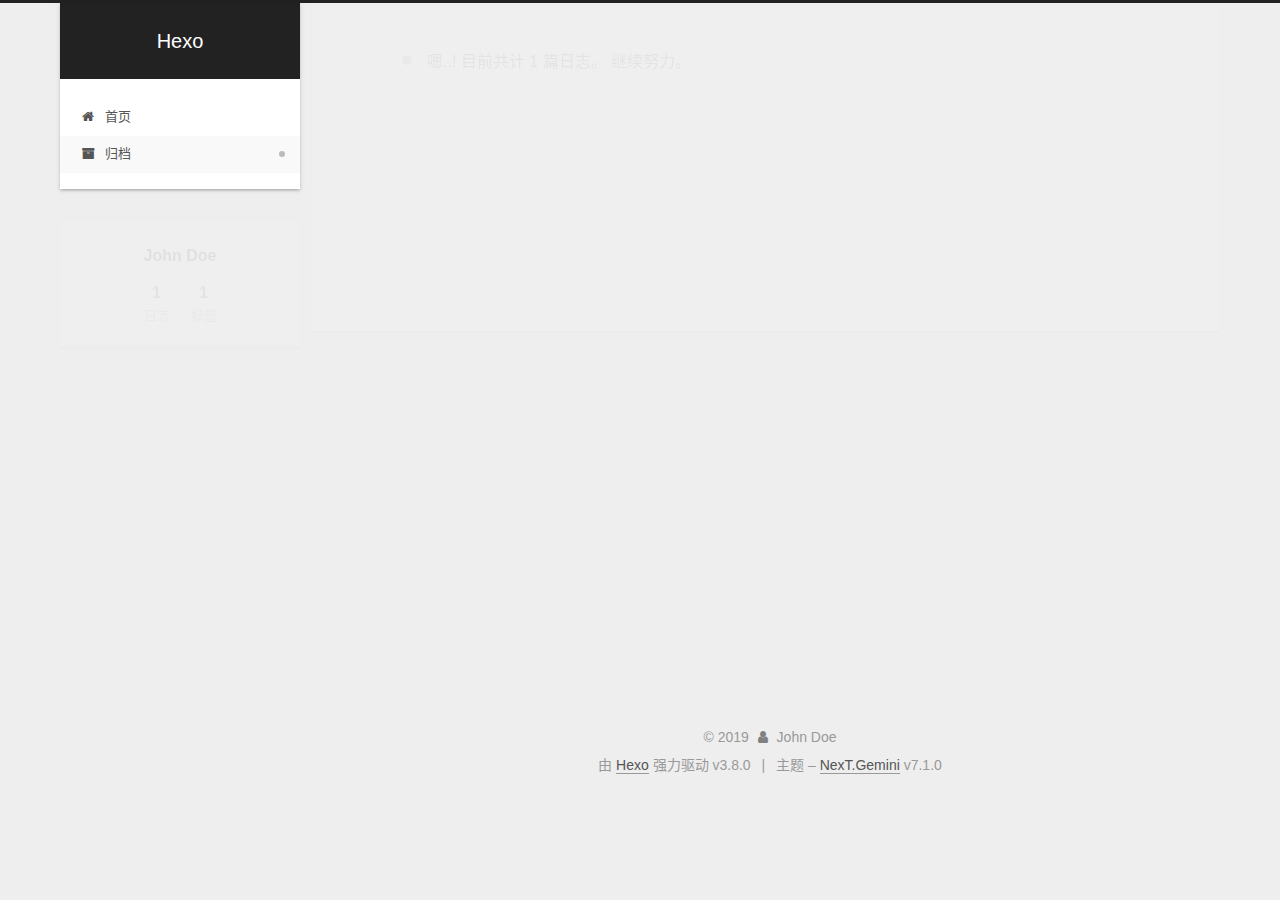
==== commit 41e38cf9: "Site updated: 2019-04-19 17:45:57" ====
--- a/archives/index.html
+++ b/archives/index.html
@@ -14,7 +14,7 @@
   
 
 
-<html class="theme-next gemini use-motion" lang>
+<html class="theme-next gemini use-motion" lang="zh-CN">
 <head><meta name="generator" content="Hexo 3.8.0">
   <meta charset="UTF-8">
 <meta http-equiv="X-UA-Compatible" content="IE=edge">
@@ -100,7 +100,7 @@
 <meta property="og:title" content="Hexo">
 <meta property="og:url" content="http://yoursite.com/archives/index.html">
 <meta property="og:site_name" content="Hexo">
-<meta property="og:locale" content="default">
+<meta property="og:locale" content="zh-CN">
 <meta name="twitter:card" content="summary">
 <meta name="twitter:title" content="Hexo">
 
@@ -120,7 +120,7 @@
   };
 </script>
 
-  <title>Archiv | Hexo</title>
+  <title>归档 | Hexo</title>
   
 
 
@@ -161,7 +161,7 @@
 
 </head>
 
-<body itemscope itemtype="http://schema.org/WebPage" lang="default">
+<body itemscope itemtype="http://schema.org/WebPage" lang="zh-CN">
 
   
   
@@ -188,7 +188,7 @@
   </div>
 
   <div class="site-nav-toggle">
-    <button aria-label="Navigationsleiste an/ausschalten">
+    <button aria-label="切换导航栏">
       <span class="btn-bar"></span>
       <span class="btn-bar"></span>
       <span class="btn-bar"></span>
@@ -216,7 +216,7 @@
 
     
 
-    <a href="/" rel="section"><i class="menu-item-icon fa fa-fw fa-home"></i> <br>Startseite</a>
+    <a href="/" rel="section"><i class="menu-item-icon fa fa-fw fa-home"></i> <br>首页</a>
 
   </li>
         
@@ -233,7 +233,7 @@
 
     
 
-    <a href="/archives/" rel="section"><i class="menu-item-icon fa fa-fw fa-archive"></i> <br>Archiv</a>
+    <a href="/archives/" rel="section"><i class="menu-item-icon fa fa-fw fa-archive"></i> <br>归档</a>
 
   </li>
 
@@ -296,7 +296,7 @@
         
           
         
-        Öhm..! Ein Artikel. Bleib dran.
+        嗯..! 目前共计 1 篇日志。 继续努力。
       </span>
       
 
@@ -390,7 +390,7 @@
                   <a href="/archives/">
                 
                     <span class="site-state-item-count">1</span>
-                    <span class="site-state-item-name">Artikel</span>
+                    <span class="site-state-item-name">日志</span>
                   </a>
                 </div>
               
@@ -407,7 +407,7 @@
                       
                     
                     <span class="site-state-item-count">1</span>
-                    <span class="site-state-item-name">schlagwörter</span>
+                    <span class="site-state-item-name">标签</span>
                   
                 </div>
               
@@ -460,7 +460,7 @@
 </div>
 
 
-  <div class="powered-by">Erstellt mit  <a href="https://hexo.io" class="theme-link" rel="noopener" target="_blank">Hexo</a> v3.8.0</div>
+  <div class="powered-by">由 <a href="https://hexo.io" class="theme-link" rel="noopener" target="_blank">Hexo</a> 强力驱动 v3.8.0</div>
 
 
 
@@ -468,7 +468,7 @@
 
 
 
-  <div class="theme-info">Design – <a href="https://theme-next.org" class="theme-link" rel="noopener" target="_blank">NexT.Gemini</a> v7.1.0</div>
+  <div class="theme-info">主题 – <a href="https://theme-next.org" class="theme-link" rel="noopener" target="_blank">NexT.Gemini</a> v7.1.0</div>
 
 
 
